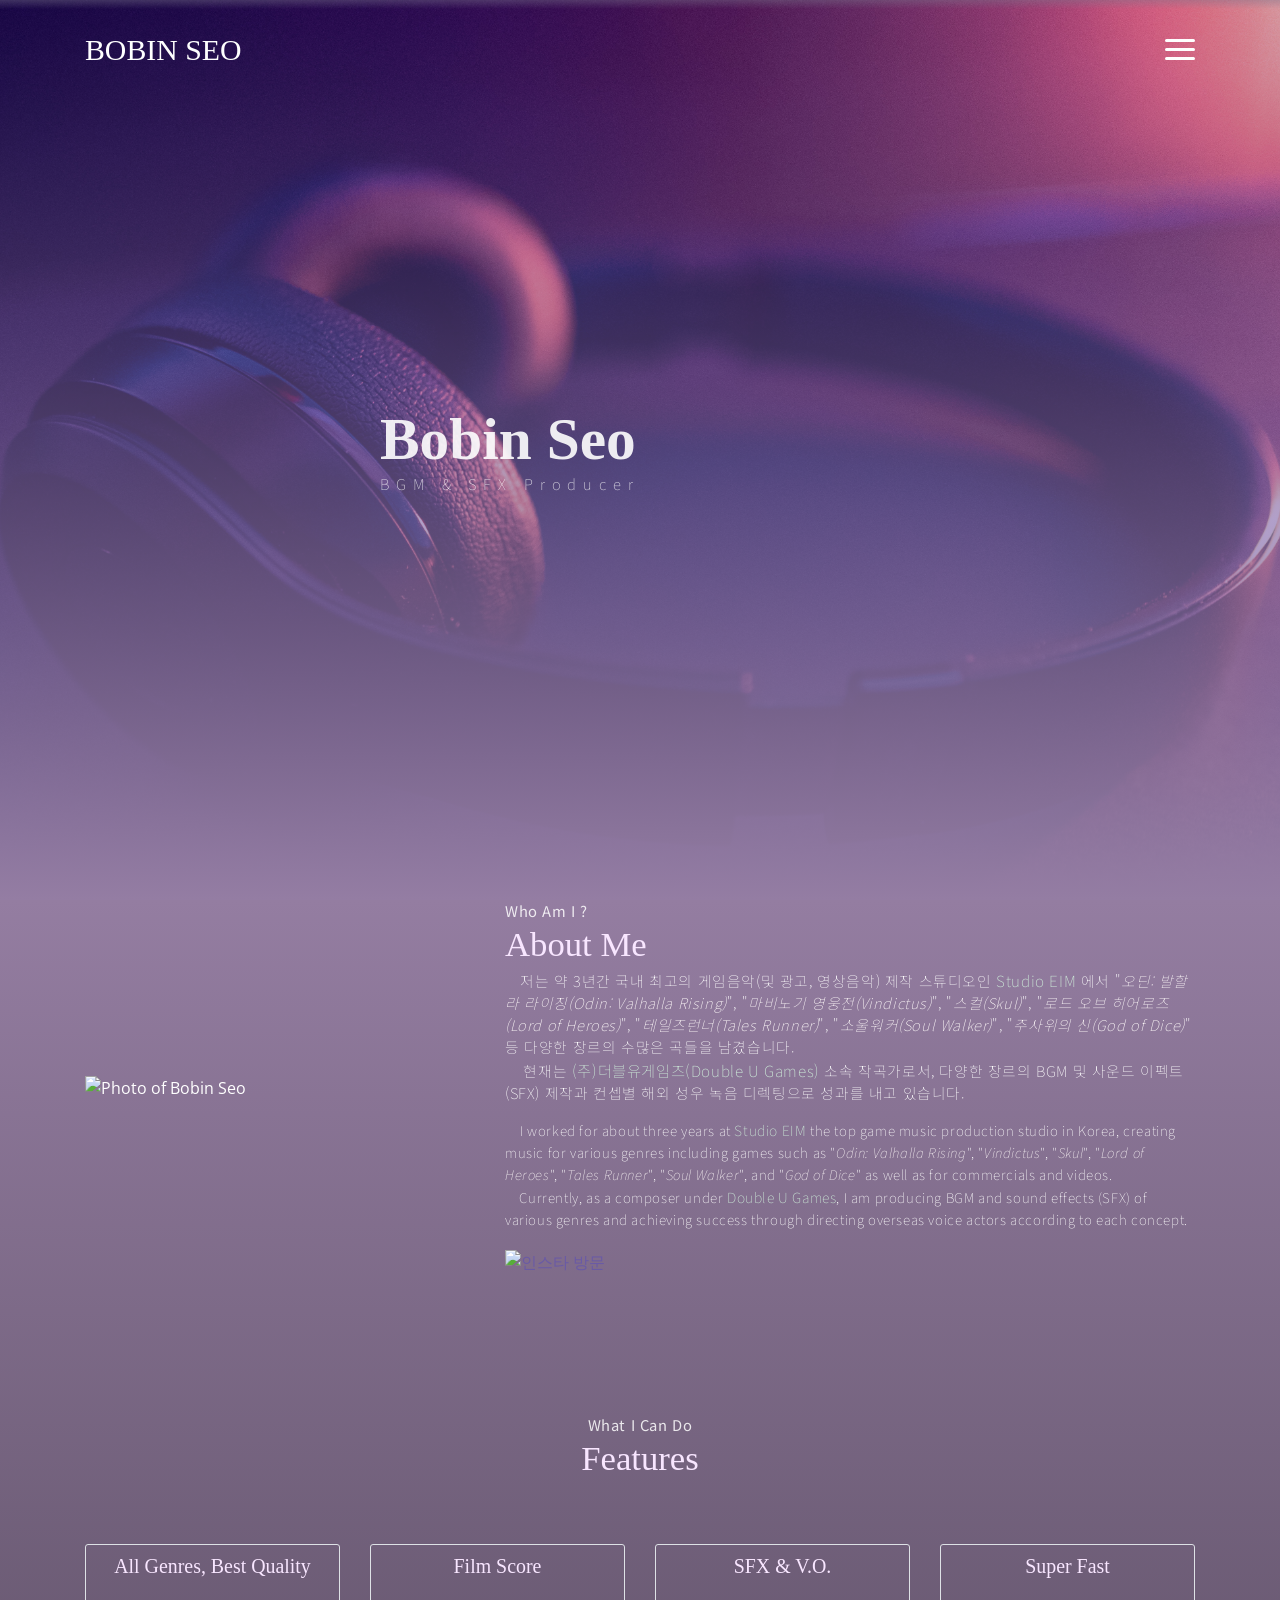
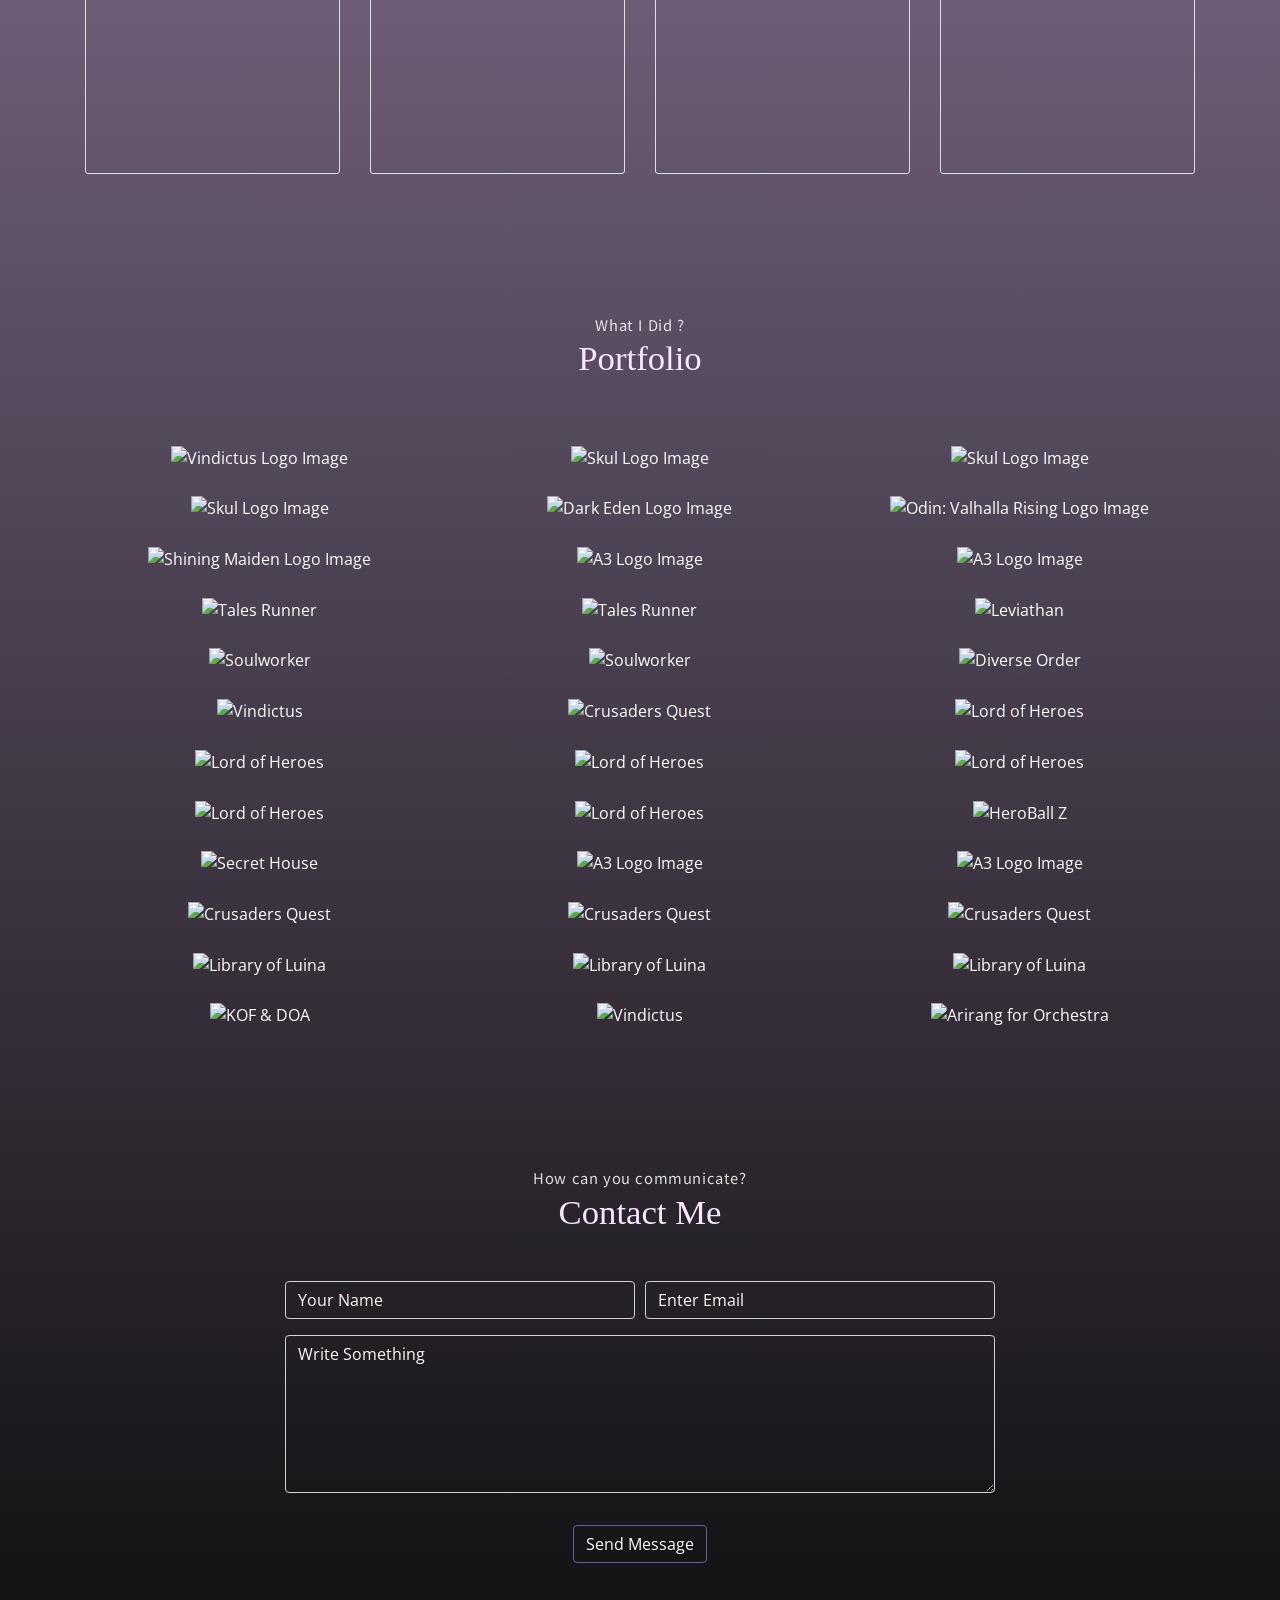
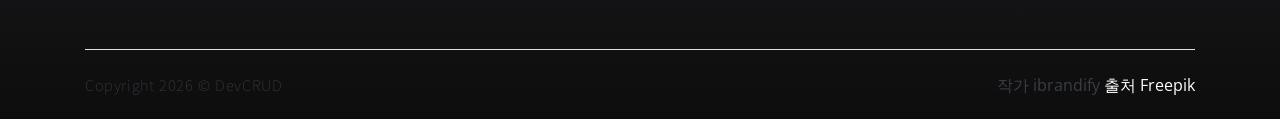
==== public_html/index.html @ b7a8b15c "Add files via upload" ====
<!DOCTYPE html>
<html lang="ko">
<head>
    <script src="https://kit.fontawesome.com/e84d4ce6f6.js" crossorigin="anonymous"></script>
	<meta charset="utf-8">
    <meta name="viewport" content="width=device-width, initial-scale=1, shrink-to-fit=no">
    <meta name="description" content="Start your development with meyawo landing page.">
    <meta name="author" content="Devcrud">
    <title>BOBIN SEO | BGM & SFX Producer Who You Wanted</title>
    <!-- font icons -->
    <link rel="stylesheet" href="assets/vendors/themify-icons/css/themify-icons.css">
    <!-- Bootstrap + index main styles -->
	<link rel="stylesheet" href="assets/css/index.css">
    <link rel="preconnect" href="https://fonts.googleapis.com">
    <link rel="preconnect" href="https://fonts.gstatic.com" crossorigin>
    <link href="https://fonts.googleapis.com/css2?family=Jua&family=Noto+Sans+KR&family=Source+Sans+Pro&family=Do+Hyeon&family=Do Hyeon:wght@300;500&IBM+Plex+Sans+KR&IBM+Plex+Sans+KR:wght@600&display=swap" rel="stylesheet">
    
</head>
<body data-spy="scroll" data-target=".navbar" data-offset="40" id="home">

    <!-- Page Navbar -->
    <nav class="custom-navbar" data-spy="affix" data-offset-top="20">
        <div class="container">
            <a class="logo">BOBIN SEO</a>
            <ul class="nav">
                <li class="item">
                    <a class="link" href="#home">Home</a>
                </li>
                <li class="item">
                    <a class="link" href="#about">About</a>
                </li>
                <li class="item">
                    <a class="link" href="#portfolio">Portfolio</a>
                </li>
                <!--
                <li class="item">
                    <a class="link" href="#testmonial">Testmonial</a>
                </li>
                <li class="item">
                    <a class="link" href="#blog">Blog</a>
                </li>
                -->
                <li class="item">
                    <a class="link" href="#contact">Contact</a>
                </li>
                <!--
                <li class="item ml-md-3">
                    <a href="components.html" class="btn btn-primary">Components</a>
                </li>
                -->
            </ul>
            <a href="javascript:void(0)" id="nav-toggle" class="hamburger hamburger--elastic">
                <div class="hamburger-box">
                  <div class="hamburger-inner"></div>
                </div>
            </a>
        </div>          
    </nav><!-- End of Page Navbar -->

    <!-- page header -->
    <header id="home" class="header">
        <div class="overlay"></div>
        <div class="header-content container">
            <h1 class="header-title">
                <!--<span class="up">Welcome!</span>-->
                <span class="down">Bobin Seo</span>
            </h1>
            <p class="header-subtitle">BGM & SFX Producer</p>            

            <!--<button type="button" onclick="window.open('https://litt.ly/bobin') " class="btn btn-primary">Visit My Works</button>-->
        </div>              
    </header><!-- end of page header -->

    <!-- about section -->
    <section class="background-color">
    <section class="section pt-0" id="about">
        <!-- container -->
        <div class="container text-center">
            <!-- about wrapper -->
            <div class="about">
                <div class="about-img-holder">
                    <img src="https://drive.google.com/uc?id=1PtErOYgcyR6Ek-71fHoUZ6WGPVbPdr6m" class="about-img" alt="Photo of Bobin Seo">
                </div>
                <div class="about-caption">
                    <p class="section-subtitle">Who Am I ?</p>
                    <h2 class="section-title mb-3">About Me</h2>
                    <p class="indent" style="font-family: 'Noto Sans KR', sans-serif;">
                        저는 약 3년간 국내 최고의 게임음악(및 광고, 영상음악) 제작 스튜디오인 <span class="company-name">Studio EIM</span> 에서 "<span class="game-names">오딘: 발할라 라이징(Odin: Valhalla Rising)</span>", "<span class="game-names">마비노기 영웅전(Vindictus)</span>", "<span class="game-names">스컬(Skul)</span>", "<span class="game-names">로드 오브 히어로즈(Lord of Heroes)</span>", "<span class="game-names">테일즈런너(Tales Runner)</span>", "<span class="game-names">소울워커(Soul Walker)</span>", "<span class="game-names">주사위의 신(God of Dice)</span>" 등 다양한 장르의 수많은 곡들을 남겼습니다.
                        <br>&nbsp;&nbsp;&nbsp;&nbsp;현재는 <span class="company-name">(주)더블유게임즈(Double U Games)</span> 소속 작곡가로서, 다양한 장르의 BGM 및 사운드 이펙트(SFX) 제작과 컨셉별 해외 성우 녹음 디렉팅으로 성과를 내고 있습니다.    
                    </p>
                    <p class="indent" style="font-family: 'Source Sans Pro', sans-serif;">
                        I worked for about three years at <span class="company-name">Studio EIM</span> the top game music production studio in Korea, creating music for various genres including games such as "<span class="game-names">Odin: Valhalla Rising</span>", "<span class="game-names">Vindictus</span>", "<span class="game-names">Skul</span>", "<span class="game-names">Lord of Heroes</span>", "<span class="game-names">Tales Runner</span>", "<span class="game-names">Soul Walker</span>", and "<span class="game-names">God of Dice</span>" as well as for commercials and videos.
                        <br>&nbsp;&nbsp;&nbsp;&nbsp;Currently, as a composer under <span class="company-name">Double U Games</span>, I am producing BGM and sound effects (SFX) of various genres and achieving success through directing overseas voice actors according to each concept.
                    </p>
                    <a href="https://www.instagram.com/b0b1n2" height="5" width="5" target="_blank">
                        <img class="insta-btn" src="https://drive.google.com/uc?id=19PU1_s0nzo1qVw2EkzYt7V3TuaZJT-_G" alt="인스타 방문">
                    <a>
                    <!-- <button type="button" onclick="window.open('https://litt.ly/bobin') " class="btn btn-primary">Visit My Works</button> -->
                </div>              
            </div><!-- end of about wrapper -->
        </div><!-- end of container -->
    </section> <!-- end of about section -->

    <!-- Features = service section -->
    <section class="section" id="service">
        <div class="container text-center">
            <p class="section-subtitle">What I Can Do</p>
            <h6 class="section-title mb-6">Features</h6>
        <!-- row -->
            <div class="row">
                <div class="col-md-6 col-lg-3 service-card-container">
                    <div class="service-card">
                        <div class="body">
                            <!--<img src="assets/imgs/pencil-case.svg" alt="pencil-case icon" class="icon">-->
                            <i class="fa-solid fa-icons"></i>
                            <h6 class="title">All Genres, Best Quality</h6>
                            <p class="subtitle" style="font-family: 'Source Sans Pro', sans-serif;">모든 장르의 하이 퀄리티 음악 제작.<br>High-quality music in all genres.</p>
                        </div>
                    </div>
                </div>
                <div class="col-md-6 col-lg-3 service-card-container">
                    <div class="service-card">
                        <div class="body">
                            <!--<img src="assets/imgs/responsive.svg" alt="responsive icon" class="icon">-->
                            <i class="fa-solid fa-photo-film"></i>
                            <h6 class="title">Film Score</h6>
                            <p class="subtitle" style="font-family: 'Source Sans Pro', sans-serif;">영상, 영화음악 작곡 및 악보제작, 그리고 녹음디렉팅.<br>Film score expert, sheet music creator, recording director.</p>
                        </div>
                    </div>
                </div>
                <div class="col-md-6 col-lg-3 service-card-container">
                    <div class="service-card">
                        <div class="body">
                            <!--<img src="assets/imgs/toolbox.svg" alt="toolbox icon" class="icon">-->
                            <i class="fa-solid fa-microphone-lines"></i>
                            <h6 class="title">SFX & V.O.</h6>
                            <p class="subtitle" style="font-family: 'Source Sans Pro', sans-serif;">사운드 디자인과 성우(한,영)디렉팅.<br>From sound design to bilingual voice-over directing.</p>
                        </div>
                    </div>
                </div>
                <div class="col-md-6 col-lg-3 service-card-container">
                    <div class="service-card">
                        <div class="body">
                            <!--<img src="assets/imgs/analytics.svg" alt="analytics icon" class="icon">-->
                            <i class="fa-solid fa-rocket"></i>
                            <h6 class="title">Super Fast</h6>
                            <p class="subtitle" style="font-family: 'Source Sans Pro', sans-serif;">같은 퀄리티 대비 월등한 작업속도와 좋은 소통 및 피드백 수용능력.<br>Unmatched speed without compromising quality.</p>
                        </div>
                    </div>
                </div>
            </div><!-- end of row -->
        </div>
    </section><!-- end of service section -->


    <!-- <input type="checkbox" id="popup">
    <label for="popup">View</label>
    <div>
        <div>
            <label for="popup"></label>
        </div>
        <label for="popup"></label>
    </div> -->


    <!-- portfolio section -->
    <section class="section" id="portfolio">
        <div class="container text-center popupModalVideo">
            <p class="section-subtitle">What I Did ?</p>
            <h6 class="section-title mb-6">Portfolio</h6>
            <!-- row -->
            <div class="row box1">
                <div class="col-md-4">
                    <a data-video="p4M-d61k81o" class="portfolio-card">
                        <img src="https://drive.google.com/uc?id=1iOhwVR5-bhH3CcdnaseC2g_aFH0FcvER" class="portfolio-card-img" class="img-responsive rounded" alt="Vindictus Logo Image">    
                        <span class="portfolio-card-overlay">
                            <span class="portfolio-card-caption">
                                <h4 class="game-title" style="font-family: 'Do Hyeon', sans-serif;">마비노기 영웅전</h5>
                                <p class="font-weight-normal">밀레드 레이드 전투 BGM</p>
                            </span>                         
                        </span>                     
                    </a>
                </div>
                <div class="col-md-4">
                    <a data-video='qFC0OEAxKBI' class="portfolio-card">
                        <img class="portfolio-card-img" src="https://drive.google.com/uc?id=1fPEkZeA_JGvnPI5s9dMWpjXp0FPS7lmB" class="img-responsive rounded" alt="Skul Logo Image">
                        <span class="portfolio-card-overlay">
                            <span class="portfolio-card-caption">
                                <h4 class="game-title" style="font-family: 'Do Hyeon', sans-serif;">스컬</h5>
                                <p class="font-weight-normal">Chapter 5 Boss Phase 1</p>
                            </span>                         
                        </span>                         
                    </a>
                </div>
                <div class="col-md-4">
                    <a data-video="6MrdMFrzCY4" class="portfolio-card">
                        <img src="https://drive.google.com/uc?id=1fPEkZeA_JGvnPI5s9dMWpjXp0FPS7lmB" class="portfolio-card-img" class="img-responsive rounded" alt="Skul Logo Image">    
                        <span class="portfolio-card-overlay">
                            <span class="portfolio-card-caption">
                                <h4 class="game-title" style="font-family: 'Do Hyeon', sans-serif;">스컬</h5>
                                <p class="font-weight-normal">Chapter 1</p>
                            </span>                         
                        </span>                     
                    </a>
                </div>
            </div><!-- end of row -->
            <div class="row box1">
                <div class="col-md-4">
                    <a data-video="h0yzTeq8Oq0" class="portfolio-card">
                        <img src="https://drive.google.com/uc?id=1fPEkZeA_JGvnPI5s9dMWpjXp0FPS7lmB"  class="portfolio-card-img" class="img-responsive rounded" alt="Skul Logo Image">    
                        <span class="portfolio-card-overlay">
                            <span class="portfolio-card-caption">
                                <h4 class="game-title" style="font-family: 'Do Hyeon', sans-serif;">스컬</h5>
                                <p class="font-weight-normal">Chapter 3</p>
                            </span>                         
                        </span>                     
                    </a>
                </div>
                <div class="col-md-4">
                    <a data-video="oFNqg_nOzlo" class="portfolio-card">
                        <img src="https://drive.google.com/uc?id=1t7NZgZhgC2HAUakCXHOIiwH5XoAFoFwc"  class="portfolio-card-img" class="img-responsive rounded" alt="Dark Eden Logo Image">
                        <span class="portfolio-card-overlay">
                            <span class="portfolio-card-caption">
                                <h4 class="game-title" style="font-family: 'Do Hyeon', sans-serif;">다크에덴: 블러드워</h5>
                                <p class="font-weight-normal">다크에덴 블러드워 트레일러</p>
                            </span>                         
                        </span>                         
                    </a>
                </div>
                <div class="col-md-4">
                    <a data-video="sINptLkMIMs" class="portfolio-card">
                        <img src="https://drive.google.com/uc?id=1ICrgYngFNj4GgsAL0S_BHPZbBqkj-HrA"  class="portfolio-card-img" class="img-responsive rounded" alt="Odin: Valhalla Rising Logo Image">    
                        <span class="portfolio-card-overlay">
                            <span class="portfolio-card-caption">
                                <h4 class="game-title" style="font-family: 'Do Hyeon', sans-serif;">오딘: 발할라 라이징</h5>
                                <p class="font-weight-normal">미드가르드 필드</p>
                            </span>                         
                        </span>                     
                    </a>
                </div>
            </div><!-- end of row -->
            <div class="row box1">
                <div class="col-md-4">
                    <a data-video="PVXpihR9520" class="portfolio-card">
                        <img src="https://drive.google.com/uc?id=1-hB0gHK5_54Hr0igZX0iaLfSDbMPQAU3"  class="portfolio-card-img" class="img-responsive rounded" alt="Shining Maiden Logo Image">    
                        <span class="portfolio-card-overlay">
                            <span class="portfolio-card-caption">
                                <h4 class="game-title" style="font-family: 'Do Hyeon', sans-serif;">소녀평화(少女平和)</h5>
                                <p class="font-weight-normal">샤이닝메이든 오프닝 Jap.</p>
                            </span>                         
                        </span>                     
                    </a>
                </div>
                <div class="col-md-4">
                    <a data-video="NOuxJ8kpkGk" class="portfolio-card">
                        <img src="https://drive.google.com/uc?id=1xwpDhXVg-ey1iobxfpkDmL9kPaLmjGfQ"  class="portfolio-card-img" class="img-responsive rounded" alt="A3 Logo Image">
                        <span class="portfolio-card-overlay">
                            <span class="portfolio-card-caption">
                                <h4 class="game-title" style="font-family: 'Do Hyeon', sans-serif;">A3: Still Alive</h5>
                                <p class="font-weight-normal">인게임 시네마틱 컷신</p>
                            </span>                         
                        </span>                         
                    </a>
                </div>
                <div class="col-md-4">
                    <a data-video="II40TATx0EU" class="portfolio-card">
                        <img src="https://drive.google.com/uc?id=1TDw2yd8VQKV-vaRBMf22oDZTyXpJSvV4"  class="portfolio-card-img" class="img-responsive rounded" alt="A3 Logo Image">    
                        <span class="portfolio-card-overlay">
                            <span class="portfolio-card-caption">
                                <h4 class="game-title" style="font-family: 'Do Hyeon', sans-serif;">A3: Soulbinder</h5>
                                <p class="font-weight-normal">영혼술사 트레일러</p>
                            </span>                         
                        </span>                     
                    </a>
                </div>
            </div><!-- end of row -->
            <div class="row box1">
                <div class="col-md-4">
                    <a data-video="hZEckQlqDVI" class="portfolio-card">
                        <img src="https://drive.google.com/uc?id=1h23Xep3q8DrtgUOeMuaEx9LiGPeJEBCc"  class="portfolio-card-img" class="img-responsive rounded" alt="Tales Runner">    
                        <span class="portfolio-card-overlay">
                            <span class="portfolio-card-caption">
                                <h4 class="game-title" style="font-family: 'Do Hyeon', sans-serif;">테일즈 런너</h5>
                                <p class="font-weight-normal">성냥팔이소녀의 분노</p>
                            </span>                         
                        </span>                     
                    </a>
                </div>
                <div class="col-md-4">
                    <a data-video="0mQGOAtx864" class="portfolio-card">
                        <img src="https://drive.google.com/uc?id=1h23Xep3q8DrtgUOeMuaEx9LiGPeJEBCc"  class="portfolio-card-img" class="img-responsive rounded" alt="Tales Runner">
                        <span class="portfolio-card-overlay">
                            <span class="portfolio-card-caption">
                                <h4 class="game-title" style="font-family: 'Do Hyeon', sans-serif;">테일즈 런너</h5>
                                <p class="font-weight-normal">앙리 보스 트레이닝</p>
                            </span>                         
                        </span>                         
                    </a>
                </div>
                <div class="col-md-4">
                    <a data-video="GEXJlYBxnR0" class="portfolio-card">
                        <img src="https://drive.google.com/uc?id=18m_eE5sI-dHl3DvFDhk3Mf07Pds1aoh-"  class="portfolio-card-img" class="img-responsive rounded" alt="Leviathan">    
                        <span class="portfolio-card-overlay">
                            <span class="portfolio-card-caption">
                                <h4 class="game-title" style="font-family: 'Do Hyeon', sans-serif;">Leviathan</h5>
                                <p class="font-weight-normal">Comics PV</p>
                            </span>                         
                        </span>                     
                    </a>
                </div>
            </div><!-- end of row -->
            <div class="row box1">
                <div class="col-md-4">
                    <a data-video="hp3LPXqdZek" class="portfolio-card">
                        <img src="https://drive.google.com/uc?id=1WlmgBw8FUlcKG17j5Ca4-K2xzPlJuFdu"  class="portfolio-card-img" class="img-responsive rounded" alt="Soulworker">    
                        <span class="portfolio-card-overlay">
                            <span class="portfolio-card-caption">
                                <h4 class="game-title" style="font-family: 'Do Hyeon', sans-serif;">Soulworker</h5>
                                <p class="font-weight-normal">Tragedy Fairy Theme</p>
                            </span>                         
                        </span>                     
                    </a>
                </div>
                <div class="col-md-4">
                    <a data-video="GcJ1g5Zy9l8" class="portfolio-card">
                        <img src="https://drive.google.com/uc?id=166Tb2LvJ9HJgpHnA71iwhRYa-dkKI2uJ"  class="portfolio-card-img" class="img-responsive rounded" alt="Soulworker">
                        <span class="portfolio-card-overlay">
                            <span class="portfolio-card-caption">
                                <h4 class="game-title" style="font-family: 'Do Hyeon', sans-serif;">Soulworker</h5>
                                <p class="font-weight-normal">할로윈 문라이트 파티</p>
                            </span>                         
                        </span>                         
                    </a>
                </div>
                <div class="col-md-4">
                    <a data-video="t2JGIwooeFI" class="portfolio-card">
                        <img src="https://drive.google.com/uc?id=1F83PjjU8-E_tKcVqnXp0BjmSPVR78uF3"  class="portfolio-card-img" class="img-responsive rounded" alt="Diverse Order">    
                        <span class="portfolio-card-overlay">
                            <span class="portfolio-card-caption">
                                <h4 class="game-title" style="font-family: 'Do Hyeon', sans-serif;">디버스 오더</h5>
                                <p class="font-weight-normal">밤 월드맵</p>
                            </span>                         
                        </span>                     
                    </a>
                </div>
            </div><!-- end of row -->
            <div class="row box1">
                <div class="col-md-4">
                    <a data-video="7fjaqHnNQ4g" class="portfolio-card">
                        <img src="https://drive.google.com/uc?id=1iOhwVR5-bhH3CcdnaseC2g_aFH0FcvER"  class="portfolio-card-img" class="img-responsive rounded" alt="Vindictus">    
                        <span class="portfolio-card-overlay">
                            <span class="portfolio-card-caption">
                                <h4 class="game-title" style="font-family: 'Do Hyeon', sans-serif;">마비노기 영웅전</h5>
                                <p class="font-weight-normal">테사 티저 영상</p>
                            </span>                         
                        </span>                     
                    </a>
                </div>
                <div class="col-md-4">
                    <a data-video="ZBPQ_jmTVRw" class="portfolio-card">
                        <img src="https://drive.google.com/uc?id=1T7BZ-5Rmti408CJMmQ2ArK0eu881k6NM"  class="portfolio-card-img" class="img-responsive rounded" alt="Crusaders Quest">
                        <span class="portfolio-card-overlay">
                            <span class="portfolio-card-caption">
                                <h4 class="game-title" style="font-family: 'Do Hyeon', sans-serif;">크루세이더 퀘스트</h5>
                                <p class="font-weight-normal">빙고 이벤트</p>
                            </span>                         
                        </span>                         
                    </a>
                </div>
                <div class="col-md-4">
                    <a data-video="HSBZXz3bXTc" class="portfolio-card">
                        <img src="https://drive.google.com/uc?id=1tqKXpGGSSxIsteZd6JF2Kc70iBsaz87b"  class="portfolio-card-img" class="img-responsive rounded" alt="Lord of Heroes">    
                        <span class="portfolio-card-overlay">
                            <span class="portfolio-card-caption">
                                <h4 class="game-title" style="font-family: 'Do Hyeon', sans-serif;">로드 오브 히어로즈</h5>
                                <p class="font-weight-normal">로비<br>0~31초:동료 시안본</p>
                            </span>                         
                        </span>                     
                    </a>
                </div>
            </div><!-- end of row -->
            <div class="row box1">
                <div class="col-md-4">
                    <a data-video="s0nH8uCtNIo" class="portfolio-card">
                        <img src="https://drive.google.com/uc?id=1tqKXpGGSSxIsteZd6JF2Kc70iBsaz87b"  class="portfolio-card-img" class="img-responsive rounded" alt="Lord of Heroes">    
                        <span class="portfolio-card-overlay">
                            <span class="portfolio-card-caption">
                                <h4 class="game-title" style="font-family: 'Do Hyeon', sans-serif;">로드 오브 히어로즈</h5>
                                <p class="font-weight-normal">화신들의 무덤</p>
                            </span>                         
                        </span>                     
                    </a>
                </div>
                <div class="col-md-4">
                    <a data-video="CWrRwybB-Y0" class="portfolio-card">
                        <img src="https://drive.google.com/uc?id=1tqKXpGGSSxIsteZd6JF2Kc70iBsaz87b"  class="portfolio-card-img" class="img-responsive rounded" alt="Lord of Heroes">
                        <span class="portfolio-card-overlay">
                            <span class="portfolio-card-caption">
                                <h4 class="game-title" style="font-family: 'Do Hyeon', sans-serif;">로드 오브 히어로즈</h5>
                                <p class="font-weight-normal">검을 맞대고</p>
                            </span>                         
                        </span>                         
                    </a>
                </div>
                <div class="col-md-4">
                    <a data-video="TRt7LP1s1po" class="portfolio-card">
                        <img src="https://drive.google.com/uc?id=1tqKXpGGSSxIsteZd6JF2Kc70iBsaz87b"  class="portfolio-card-img" class="img-responsive rounded" alt="Lord of Heroes">    
                        <span class="portfolio-card-overlay">
                            <span class="portfolio-card-caption">
                                <h4 class="game-title" style="font-family: 'Do Hyeon', sans-serif;">로드 오브 히어로즈</h5>
                                <p class="font-weight-normal">할로윈 이벤트</p>
                            </span>                         
                        </span>                     
                    </a>
                </div>
            </div><!-- end of row -->
            <div class="row box1">
                <div class="col-md-4">
                    <a data-video="KYzL7_5s6FM" class="portfolio-card">
                        <img src="https://drive.google.com/uc?id=1tqKXpGGSSxIsteZd6JF2Kc70iBsaz87b"  class="portfolio-card-img" class="img-responsive rounded" alt="Lord of Heroes">    
                        <span class="portfolio-card-overlay">
                            <span class="portfolio-card-caption">
                                <h4 class="game-title" style="font-family: 'Do Hyeon', sans-serif;">로드 오브 히어로즈</h5>
                                <p class="font-weight-normal">마도대전 일반전투<br>0~31초:동료 시안본</p>
                            </span>                         
                        </span>                     
                    </a>
                </div>
                <div class="col-md-4">
                    <a data-video="1e86lp8RkUA" class="portfolio-card">
                        <img src="https://drive.google.com/uc?id=1tqKXpGGSSxIsteZd6JF2Kc70iBsaz87b"  class="portfolio-card-img" class="img-responsive rounded" alt="Lord of Heroes">
                        <span class="portfolio-card-overlay">
                            <span class="portfolio-card-caption">
                                <h4 class="game-title" style="font-family: 'Do Hyeon', sans-serif;">로드 오브 히어로즈</h5>
                                <p class="font-weight-normal">마도대전 월드맵</p>
                            </span>                         
                        </span>                         
                    </a>
                </div>
                <div class="col-md-4">
                    <a data-video="aW6HeR6vvJg" class="portfolio-card">
                        <img src="https://drive.google.com/uc?id=1QUhAKHuLSu1xWY7lFkdTOrLYIgbguP87"  class="portfolio-card-img" class="img-responsive rounded" alt="HeroBall Z">    
                        <span class="portfolio-card-overlay">
                            <span class="portfolio-card-caption">
                                <h4 class="game-title" style="font-family: 'Do Hyeon', sans-serif;">히어로볼Z</h5>
                                <p class="font-weight-normal">1차 트레일러</p>
                            </span>                         
                        </span>                     
                    </a>
                </div>
            </div><!-- end of row -->
            <div class="row box1">
                <div class="col-md-4">
                    <a data-video="kKWcMhKvRlQ" class="portfolio-card">
                        <img src="https://drive.google.com/uc?id=1DxN4L_0QTyUv-o_r52MMYiGEnHIwIBoo"  class="portfolio-card-img" class="img-responsive rounded" alt="Secret House">    
                        <span class="portfolio-card-overlay">
                            <span class="portfolio-card-caption">
                                <h4 class="game-title" style="font-family: 'Do Hyeon', sans-serif;">시크릿하우스</h5>
                                <p class="font-weight-normal">Secret House Puzzle</p>
                            </span>                         
                        </span>                     
                    </a>
                </div>
                <div class="col-md-4">
                    <a data-video="gkn0R2JWPKQ" class="portfolio-card">
                        <img src="https://drive.google.com/uc?id=1xwpDhXVg-ey1iobxfpkDmL9kPaLmjGfQ"  class="portfolio-card-img" class="img-responsive rounded" alt="A3 Logo Image">
                        <span class="portfolio-card-overlay">
                            <span class="portfolio-card-caption">
                                <h4 class="game-title" style="font-family: 'Do Hyeon', sans-serif;">A3</h5>
                                <p class="font-weight-normal">길드축제</p>
                            </span>                         
                        </span>                         
                    </a>
                </div>
                <div class="col-md-4">
                    <a data-video="LUmkBx5cfLk" class="portfolio-card">
                        <img src="https://drive.google.com/uc?id=1xwpDhXVg-ey1iobxfpkDmL9kPaLmjGfQ"  class="portfolio-card-img" class="img-responsive rounded" alt="A3 Logo Image">    
                        <span class="portfolio-card-overlay">
                            <span class="portfolio-card-caption">
                                <h4 class="game-title" style="font-family: 'Do Hyeon', sans-serif;">A3</h5>
                                <p class="font-weight-normal">길드아지트</p>
                            </span>                         
                        </span>                     
                    </a>
                </div>
            </div><!-- end of row -->
            <div class="row box1">
                <div class="col-md-4">
                    <a data-video="Tz0Fi7v0noo" class="portfolio-card">
                        <img src="https://drive.google.com/uc?id=1T7BZ-5Rmti408CJMmQ2ArK0eu881k6NM"  class="portfolio-card-img" class="img-responsive rounded" alt="Crusaders Quest">    
                        <span class="portfolio-card-overlay">
                            <span class="portfolio-card-caption">
                                <h4 class="game-title" style="font-family: 'Do Hyeon', sans-serif;">크루세이더 퀘스트</h5>
                                <p class="font-weight-normal">Donut Cat</p>
                            </span>                         
                        </span>                     
                    </a>
                </div>
                <div class="col-md-4">
                    <a data-video="1AZlvLidw3I" class="portfolio-card">
                        <img src="https://drive.google.com/uc?id=1T7BZ-5Rmti408CJMmQ2ArK0eu881k6NM"  class="portfolio-card-img" class="img-responsive rounded" alt="Crusaders Quest">
                        <span class="portfolio-card-overlay">
                            <span class="portfolio-card-caption">
                                <h4 class="game-title" style="font-family: 'Do Hyeon', sans-serif;">크루세이더 퀘스트</h5>
                                <p class="font-weight-normal">Road Industry Headquarters</p>
                            </span>                         
                        </span>                         
                    </a>
                </div>
                <div class="col-md-4">
                    <a data-video="U6mCAfWptQU" class="portfolio-card">
                        <img src="https://drive.google.com/uc?id=1T7BZ-5Rmti408CJMmQ2ArK0eu881k6NM"  class="portfolio-card-img" class="img-responsive rounded" alt="Crusaders Quest">    
                        <span class="portfolio-card-overlay">
                            <span class="portfolio-card-caption">
                                <h4 class="game-title" style="font-family: 'Do Hyeon', sans-serif;">크루세이더 퀘스트</h5>
                                <p class="font-weight-normal">Event Summer Vacation in Hasla</p>
                            </span>                         
                        </span>                     
                    </a>
                </div>
            </div><!-- end of row -->
            <div class="row box1">
                <div class="col-md-4">
                    <a data-video="M5JelTHJ-eA" class="portfolio-card">
                        <img src="https://drive.google.com/uc?id=14UY-eossVuNaC_9cx1Gvpp0S1r64jOvN"  class="portfolio-card-img" class="img-responsive rounded" alt="Library of Luina">    
                        <span class="portfolio-card-overlay">
                            <span class="portfolio-card-caption">
                                <h4 class="game-title" style="font-family: 'Do Hyeon', sans-serif;">루이나의 도서관</h5>
                                <p class="font-weight-normal">Tiphereth Battle 3</p>
                            </span>                         
                        </span>                     
                    </a>
                </div>
                <div class="col-md-4">
                    <a data-video="my8hmoP-FI4" class="portfolio-card">
                        <img src="https://drive.google.com/uc?id=14UY-eossVuNaC_9cx1Gvpp0S1r64jOvN"  class="portfolio-card-img" class="img-responsive rounded" alt="Library of Luina">
                        <span class="portfolio-card-overlay">
                            <span class="portfolio-card-caption">
                                <h4 class="game-title" style="font-family: 'Do Hyeon', sans-serif;">루이나의 도서관</h5>
                                <p class="font-weight-normal">Kether Battle 2</p>
                            </span>                         
                        </span>                         
                    </a>
                </div>
                <div class="col-md-4">
                    <a data-video="8kyurq8BxCQ" class="portfolio-card">
                        <img src="https://drive.google.com/uc?id=14UY-eossVuNaC_9cx1Gvpp0S1r64jOvN"  class="portfolio-card-img" class="img-responsive rounded" alt="Library of Luina">    
                        <span class="portfolio-card-overlay">
                            <span class="portfolio-card-caption">
                                <h4 class="game-title" style="font-family: 'Do Hyeon', sans-serif;">루이나의 도서관</h5>
                                <p class="font-weight-normal">Angela 2</p>
                            </span>                         
                        </span>                     
                    </a>
                </div>
            </div><!-- end of row -->
            <div class="row box1">
                <div class="col-md-4">
                    <a data-video="83DX71gsLDM" class="portfolio-card">
                        <img src="https://drive.google.com/uc?id=1mXVLJZZYSadgRjWB9tnJqT2q5cz9YgiB"  class="portfolio-card-img" class="img-responsive rounded" alt="KOF & DOA">    
                        <span class="portfolio-card-overlay">
                            <span class="portfolio-card-caption">
                                <h4 class="game-title" style="font-family: 'Do Hyeon', sans-serif;">킹오파 & DOA</h5>
                                <p class="font-weight-normal">콜라보레이션 테마곡</p>
                            </span>                         
                        </span>                     
                    </a>
                </div>
                <div class="col-md-4">
                    <a data-video="Bf6SEWknvKc" class="portfolio-card">
                        <img src="https://drive.google.com/uc?id=1iOhwVR5-bhH3CcdnaseC2g_aFH0FcvER"  class="portfolio-card-img" class="img-responsive rounded" alt="Vindictus">
                        <span class="portfolio-card-overlay">
                            <span class="portfolio-card-caption">
                                <h4 class="game-title" style="font-family: 'Do Hyeon', sans-serif;">마비노기 영웅전</h5>
                                <p class="font-weight-normal">아이단 엔딩 컷신</p>
                            </span>                         
                        </span>                         
                    </a>
                </div>
                <div class="col-md-4">
                    <a data-video="jLdCJ3dAhzk" class="portfolio-card">
                        <img src="https://drive.google.com/uc?id=1eJETTEwdUl_V2FBAecrOwrYg5KxFqIj3"  class="portfolio-card-img" class="img-responsive rounded" alt="Arirang for Orchestra">    
                        <span class="portfolio-card-overlay">
                            <span class="portfolio-card-caption">
                                <h4 class="game-title" style="font-family: 'Do Hyeon', sans-serif;">아리랑</h5>
                                <p class="font-weight-normal">오케스트라 편곡 버전</p>
                            </span>                         
                        </span>                     
                    </a>
                </div>
            </div><!--end of row-->
        </div>
        <div class="video_modal_popup">
            <div class="video_modal_popup-closer"></div>
          </div><!-- end of container -->
    </section> <!-- end of portfolio section -->

    
    <!-- pricing section -->
    <!--<section class="section" id="pricing">
        <div class="container text-center">
            <p class="section-subtitle">How Much I Charge ?</p>
            <h6 class="section-title mb-6">My Pricing</h6>
        --><!-- row -->
            <!--<div class="pricing-wrapper">
                <div class="pricing-card">
                    <div class="pricing-card-header">
                        <img class="pricing-card-icon" src="assets/imgs/scooter.svg" alt="">
                    </div>
                    <div class="pricing-card-body">
                        <h6 class="pricing-card-title">Free</h6>
                        <div class="pricing-card-list">
                            <p>accusamus reprehenderit</p>
                            <p>provident dolorem </p>
                            <p>quos neque</p>
                            <p>fugiat quibusdam</p>
                            <p><i class="ti-close"></i></p>
                            <p><i class="ti-close"></i></p>
                        </div>
                    </div>
                    <div class="pricing-card-footer">
                        <span>$</span>
                        <span>0.00/Month</span>
                    </div>
                    <a class="btn btn-primary mt-3 pricing-card-btn">Subscribe</a>
                </div>
                <div class="pricing-card">
                    <div class="pricing-card-header">
                        <img class="pricing-card-icon" src="assets/imgs/shipped.svg" alt="">
                    </div>
                    <div class="pricing-card-body">
                        <h6 class="pricing-card-title">Basic</h6>
                        <div class="pricing-card-list">
                            <p>accusamus reprehenderit</p>
                            <p>provident dolorem </p>
                            <p>quos neque</p>
                            <p>fugiat quibusdam</p>
                            <p>accusamus laboriosam</p>
                            <p><i class="ti-close"></i></p>
                        </div>
                    </div>
                    <div class="pricing-card-footer">
                        <span>$</span>
                        <span>9.99/Month</span>
                    </div>
                    <a class="btn btn-primary mt-3 pricing-card-btn">Subscribe</a>
                </div>
                <div class="pricing-card">
                    <div class="pricing-card-header">
                        <img class="pricing-card-icon" src="assets/imgs/startup.svg" alt="">
                    </div>
                    <div class="pricing-card-body">
                        <h6 class="pricing-card-title">Premium</h6>
                        <div class="pricing-card-list">
                            <p>accusamus reprehenderit</p>
                            <p>provident dolorem </p>
                            <p>quos neque</p>
                            <p>fugiat quibusdam</p>
                            <p>accusamus laboriosam</p>
                            <p>inventore omnis</p>
                        </div>
                    </div>
                    <div class="pricing-card-footer">
                        <span>$</span>
                        <span>99.9/Month</span>
                    </div>
                    <a class="btn btn-primary mt-3 pricing-card-btn">Subscribe</a>
                </div>

            </div>--><!-- end of pricing wrapper -->
        <!--</div>--> <!-- end of container -->
    <!--</section>--><!-- end of pricing section -->

    <!-- section -->
    <!--<section class="section-sm bg-primary">
    --><!-- container -->
        <!--<div class="container text-center text-sm-left">
        --><!-- row -->
            <!--<div class="row align-items-center">
                <div class="col-sm offset-md-1 mb-4 mb-md-0">
                    <h6 class="title text-light">Want to work with me?</h6>
                    <p class="m-0 text-light">Always feel Free to Contact & Hire me</p>
                </div>
                <div class="col-sm offset-sm-2 offset-md-3">
                    <button class="btn btn-lg my-font btn-light rounded">Hire Me</button>
                </div>
            </div>--> <!-- end of row -->
        <!--</div>--> <!-- end of container -->
    <!--</section>--> <!-- end of section -->

    <!-- testimonial section -->
    <!--<section class="section" id="testmonial">
        <div class="container text-center">
            <p class="section-subtitle">What Think Client About Me ?</p>
            <h6 class="section-title mb-6">Testmonial</h6>

        --><!-- row -->
            <!--<div class="row">
                <div class="col-md-6">
                    <div class="testimonial-card">
                        <div class="testimonial-card-img-holder">
                            <img src="assets/imgs/avatar2.jpg" class="testimonial-card-img" alt="">                           
                        </div>
                        <div class="testimonial-card-body">
                            <p class="testimonial-card-subtitle">Lorem ipsum dolor sit amet, consectetur adipisicing elit. Eaque doloribus autem aperiam earum nostrum omnis blanditiis corporis perspiciatis adipisci nihil.</p>
                            <h6 class="testimonial-card-title">Emily Reb</h6>
                        </div>
                    </div>
                </div>
                <div class="col-md-6">
                    <div class="testimonial-card">
                        <div class="testimonial-card-img-holder">
                            <img src="assets/imgs/avatar3.jpg" class="testimonial-card-img" alt="">                        
                        </div>
                        <div class="testimonial-card-body">
                            <p class="testimonial-card-subtitle">Lorem ipsum dolor sit amet, consectetur adipisicing elit. Eaque doloribus autem aperiam earum nostrum omnis blanditiis corporis perspiciatis adipisci nihil.</p>
                            <h6 class="testimonial-card-title">Emily Reb</h6>
                        </div>
                    </div>
                </div>
            </div>
        </div>--> <!-- end of container -->
    <!--</section>--> <!-- end of testimonial section -->
    
    <!-- blog section -->
    <!--<section class="section" id="blog">
    --><!-- container -->
        <!--<div class="container text-center">
            <p class="section-subtitle">Recent Posts?</p>
            <h6 class="section-title mb-6">Blog</h6>
        --><!-- blog-wrapper -->
            <!--<div class="blog-card">
                <div class="blog-card-header">
                    <img src="assets/imgs/img-1.jpg" class="blog-card-img" alt="">
                </div>
                <div class="blog-card-body">
                    <h5 class="blog-card-title">Consectetur adipisicing elit</h6>

                    <p class="blog-card-caption">
                        <a>By: Admin</a>
                        <a><i class="ti-heart text-danger"></i> 234</a>
                        <a><i class="ti-comment"></i> 123</a>
                    </p>
                    <p>Lorem ipsum dolor sit amet, consectetur adipisicing elit. Amet nesciunt qui sit velit delectus voluptates, repellat ipsum culpa id deleniti. Rerum debitis facilis accusantium neque numquam mollitia modi quasi distinctio.</p>

                    <p><b>Necessitatibus nihil impedit! Ex nisi eveniet, dolor aliquid consequuntur repudiandae.</b></p>
                    <p>Magnam in repellat enim harum omnis aperiam! Explicabo illo, commodi, dolor blanditiis cupiditate harum nisi vero accusamus laudantium voluptatibus dolores quae obcaecati.</p>

                    <a class="blog-card-link">Read more <i class="ti-angle-double-right"></i></a>
                </div>
            </div>--><!-- end of blog wrapper -->

            <!-- blog-wrapper -->
            <!--<div class="blog-card">
                <div class="blog-card-header">
                    <img src="assets/imgs/img-2.jpg" class="blog-card-img" alt="">
                </div>
                <div class="blog-card-body">
                    <h5 class="blog-card-title">Explicabo illo</h6>

                    <p class="blog-card-caption">
                        <a>By: Admin</a>
                        <a><i class="ti-heart text-danger"></i> 456</a>
                        <a><i class="ti-comment"></i> 264</a>
                    </p>
                    
                    <p>Lorem ipsum dolor sit amet, consectetur adipisicing elit. Impedit excepturi laborum enim, vitae ipsam atque eum, ad iusto consequuntur voluptas, esse doloribus. Perferendis porro quisquam vitae exercitationem aliquid, minus eos laborum repudiandae, cumque debitis iusto omnis praesentium? Laborum placeat sit adipisci illum tempore maxime, esse qui quae? Molestias excepturi corporis similique doloribus. Esse vitae earum architecto nulla non dolores illum at perspiciatis quod, et deleniti cupiditate reiciendis harum facere, delectus eum commodi soluta distinctio sit repudiandae possimus sunt. Ipsum, rem.</p>

                    <a class="blog-card-link">Read more <i class="ti-angle-double-right"></i></a>
                </div>
            </div>--><!-- end of blog wrapper -->

        <!--</div>--><!-- end of container -->
    <!--</section>--><!-- end of blog section -->

    <!-- contact section -->
    <section class="section" id="contact">
        <div class="container text-center">
            <p class="section-subtitle">How can you communicate?</p>
            <h6 class="section-title mb-5">Contact Me</h6>
            <!-- contact form -->
            <form method="POST" action="https://script.google.com/macros/s/AKfycbwmR8qXSwYv4N0PZ-IgK5-ENXLU_ZGNbh793o7oI34B3dwkcX5-aChlXpeaMcL01X7oUg/exec" class="gform col-md-10 col-lg-8 m-auto">
                <div class="form-row">
                    <div class="form-group col-sm-6">
                        <input id="name" name="name" style="color: #fff;" type="text" size="50" class="form-control" placeholder="Your Name" required>                 
                    </div>
                    <div class="form-group col-sm-6">
                        <input id="email" name="email" style="color: #fff;" type="email" class="form-control" placeholder="Enter Email"requried>                 
                    </div>
                    <div class="form-group col-sm-12">
                        <textarea style="color: #fff;" name="comment" id="comment" rows="6"   class="form-control" placeholder="Write Something"></textarea>
                    </div>
                    <div class="form-group col-sm-12 mt-3">
                        <input style="color: #fff;" type="submit" value="Send Message" class="btn btn-outline-primary rounded">                  
                    </div>
                </div>  
                <div style="display:none" class="thankyou_message">
                    <!-- You can customize the thankyou message by editing the code below -->
                    <h2><em>Thanks</em> for contacting me! I will get back to you soon!
                    </h2>
                   </div>
            </form><!-- end of contact form -->
        </div><!-- end of container -->
    </section><!-- end of contact section -->

    <!-- footer -->
    <div class="container">
        <footer class="footer">       
            <p class="mb-0">Copyright <script>document.write(new Date().getFullYear())</script> &copy; <a href="http://www.devcrud.com">DevCRUD</a></p>
            <span color="#6c757d"><a href="https://kr.freepik.com/free-vector/instagram-icon_954290.htm#query=instagram%20logo&position=2&from_view=keyword&track=ais">작가 ibrandify</a> 출처 Freepik</span>
            <!-- <div class="social-links text-right m-auto ml-sm-auto">
                <a href="javascript:void(0)" class="link"><i class="ti-facebook"></i></a>
                <a href="javascript:void(0)" class="link"><i class="ti-twitter-alt"></i></a>
                <a href="javascript:void(0)" class="link"><i class="ti-google"></i></a>
                <a href="javascript:void(0)" class="link"><i class="ti-pinterest-alt"></i></a>
                <a href="javascript:void(0)" class="link"><i class="ti-instagram"></i></a>
                <a href="javascript:void(0)" class="link"><i class="ti-rss"></i></a>
            </div> -->
        </footer>
    </div> <!-- end of page footer -->
	
	<!-- core  -->
    <script src="assets/vendors/jquery/jquery-3.4.1.js"></script>
    <script src="assets/vendors/bootstrap/bootstrap.bundle.js"></script>

    <!-- bootstrap 3 affix -->
	<script src="assets/vendors/bootstrap/bootstrap.affix.js"></script>

    <!-- index js -->
    <script src="assets/js/index.js"></script>

    <!--modal window js-->
    <script src="//code.jquery.com/jquery-1.12.4.min.js" crossorigin="anonymous"></script>

    <!--gForm-->
    <script data-cfasync="false" type="text/javascript" src="assets/js/form-submission-handler.js"></script>


</section>
</body>
</html>
---- public_html/assets/vendors/themify-icons/css/themify-icons.css ----
@font-face {
	font-family: 'themify';
	src:url("../fonts/themify.eot?-fvbane");
	src:url("../fonts/themify.eot?#iefix-fvbane") format("embedded-opentype"),
		url("../fonts/themify.woff?-fvbane") format("woff"),
		url("../fonts/themify.ttf?-fvbane") format("truetype"),
		url("../fonts/themify.svg?-fvbane#themify") format("svg");
	font-weight: normal;
	font-style: normal;
}

[class^="ti-"], [class*=" ti-"] {
	font-family: 'themify';
	speak: none;
	font-style: normal;
	font-weight: normal;
	font-variant: normal;
	text-transform: none;
	line-height: 1;

	/* Better Font Rendering =========== */
	-webkit-font-smoothing: antialiased;
	-moz-osx-font-smoothing: grayscale;
}

.ti-wand:before {
	content: "\e600";
}
.ti-volume:before {
	content: "\e601";
}
.ti-user:before {
	content: "\e602";
}
.ti-unlock:before {
	content: "\e603";
}
.ti-unlink:before {
	content: "\e604";
}
.ti-trash:before {
	content: "\e605";
}
.ti-thought:before {
	content: "\e606";
}
.ti-target:before {
	content: "\e607";
}
.ti-tag:before {
	content: "\e608";
}
.ti-tablet:before {
	content: "\e609";
}
.ti-star:before {
	content: "\e60a";
}
.ti-spray:before {
	content: "\e60b";
}
.ti-signal:before {
	content: "\e60c";
}
.ti-shopping-cart:before {
	content: "\e60d";
}
.ti-shopping-cart-full:before {
	content: "\e60e";
}
.ti-settings:before {
	content: "\e60f";
}
.ti-search:before {
	content: "\e610";
}
.ti-zoom-in:before {
	content: "\e611";
}
.ti-zoom-out:before {
	content: "\e612";
}
.ti-cut:before {
	content: "\e613";
}
.ti-ruler:before {
	content: "\e614";
}
.ti-ruler-pencil:before {
	content: "\e615";
}
.ti-ruler-alt:before {
	content: "\e616";
}
.ti-bookmark:before {
	content: "\e617";
}
.ti-bookmark-alt:before {
	content: "\e618";
}
.ti-reload:before {
	content: "\e619";
}
.ti-plus:before {
	content: "\e61a";
}
.ti-pin:before {
	content: "\e61b";
}
.ti-pencil:before {
	content: "\e61c";
}
.ti-pencil-alt:before {
	content: "\e61d";
}
.ti-paint-roller:before {
	content: "\e61e";
}
.ti-paint-bucket:before {
	content: "\e61f";
}
.ti-na:before {
	content: "\e620";
}
.ti-mobile:before {
	content: "\e621";
}
.ti-minus:before {
	content: "\e622";
}
.ti-medall:before {
	content: "\e623";
}
.ti-medall-alt:before {
	content: "\e624";
}
.ti-marker:before {
	content: "\e625";
}
.ti-marker-alt:before {
	content: "\e626";
}
.ti-arrow-up:before {
	content: "\e627";
}
.ti-arrow-right:before {
	content: "\e628";
}
.ti-arrow-left:before {
	content: "\e629";
}
.ti-arrow-down:before {
	content: "\e62a";
}
.ti-lock:before {
	content: "\e62b";
}
.ti-location-arrow:before {
	content: "\e62c";
}
.ti-link:before {
	content: "\e62d";
}
.ti-layout:before {
	content: "\e62e";
}
.ti-layers:before {
	content: "\e62f";
}
.ti-layers-alt:before {
	content: "\e630";
}
.ti-key:before {
	content: "\e631";
}
.ti-import:before {
	content: "\e632";
}
.ti-image:before {
	content: "\e633";
}
.ti-heart:before {
	content: "\e634";
}
.ti-heart-broken:before {
	content: "\e635";
}
.ti-hand-stop:before {
	content: "\e636";
}
.ti-hand-open:before {
	content: "\e637";
}
.ti-hand-drag:before {
	content: "\e638";
}
.ti-folder:before {
	content: "\e639";
}
.ti-flag:before {
	content: "\e63a";
}
.ti-flag-alt:before {
	content: "\e63b";
}
.ti-flag-alt-2:before {
	content: "\e63c";
}
.ti-eye:before {
	content: "\e63d";
}
.ti-export:before {
	content: "\e63e";
}
.ti-exchange-vertical:before {
	content: "\e63f";
}
.ti-desktop:before {
	content: "\e640";
}
.ti-cup:before {
	content: "\e641";
}
.ti-crown:before {
	content: "\e642";
}
.ti-comments:before {
	content: "\e643";
}
.ti-comment:before {
	content: "\e644";
}
.ti-comment-alt:before {
	content: "\e645";
}
.ti-close:before {
	content: "\e646";
}
.ti-clip:before {
	content: "\e647";
}
.ti-angle-up:before {
	content: "\e648";
}
.ti-angle-right:before {
	content: "\e649";
}
.ti-angle-left:before {
	content: "\e64a";
}
.ti-angle-down:before {
	content: "\e64b";
}
.ti-check:before {
	content: "\e64c";
}
.ti-check-box:before {
	content: "\e64d";
}
.ti-camera:before {
	content: "\e64e";
}
.ti-announcement:before {
	content: "\e64f";
}
.ti-brush:before {
	content: "\e650";
}
.ti-briefcase:before {
	content: "\e651";
}
.ti-bolt:before {
	content: "\e652";
}
.ti-bolt-alt:before {
	content: "\e653";
}
.ti-blackboard:before {
	content: "\e654";
}
.ti-bag:before {
	content: "\e655";
}
.ti-move:before {
	content: "\e656";
}
.ti-arrows-vertical:before {
	content: "\e657";
}
.ti-arrows-horizontal:before {
	content: "\e658";
}
.ti-fullscreen:before {
	content: "\e659";
}
.ti-arrow-top-right:before {
	content: "\e65a";
}
.ti-arrow-top-left:before {
	content: "\e65b";
}
.ti-arrow-circle-up:before {
	content: "\e65c";
}
.ti-arrow-circle-right:before {
	content: "\e65d";
}
.ti-arrow-circle-left:before {
	content: "\e65e";
}
.ti-arrow-circle-down:before {
	content: "\e65f";
}
.ti-angle-double-up:before {
	content: "\e660";
}
.ti-angle-double-right:before {
	content: "\e661";
}
.ti-angle-double-left:before {
	content: "\e662";
}
.ti-angle-double-down:before {
	content: "\e663";
}
.ti-zip:before {
	content: "\e664";
}
.ti-world:before {
	content: "\e665";
}
.ti-wheelchair:before {
	content: "\e666";
}
.ti-view-list:before {
	content: "\e667";
}
.ti-view-list-alt:before {
	content: "\e668";
}
.ti-view-grid:before {
	content: "\e669";
}
.ti-uppercase:before {
	content: "\e66a";
}
.ti-upload:before {
	content: "\e66b";
}
.ti-underline:before {
	content: "\e66c";
}
.ti-truck:before {
	content: "\e66d";
}
.ti-timer:before {
	content: "\e66e";
}
.ti-ticket:before {
	content: "\e66f";
}
.ti-thumb-up:before {
	content: "\e670";
}
.ti-thumb-down:before {
	content: "\e671";
}
.ti-text:before {
	content: "\e672";
}
.ti-stats-up:before {
	content: "\e673";
}
.ti-stats-down:before {
	content: "\e674";
}
.ti-split-v:before {
	content: "\e675";
}
.ti-split-h:before {
	content: "\e676";
}
.ti-smallcap:before {
	content: "\e677";
}
.ti-shine:before {
	content: "\e678";
}
.ti-shift-right:before {
	content: "\e679";
}
.ti-shift-left:before {
	content: "\e67a";
}
.ti-shield:before {
	content: "\e67b";
}
.ti-notepad:before {
	content: "\e67c";
}
.ti-server:before {
	content: "\e67d";
}
.ti-quote-right:before {
	content: "\e67e";
}
.ti-quote-left:before {
	content: "\e67f";
}
.ti-pulse:before {
	content: "\e680";
}
.ti-printer:before {
	content: "\e681";
}
.ti-power-off:before {
	content: "\e682";
}
.ti-plug:before {
	content: "\e683";
}
.ti-pie-chart:before {
	content: "\e684";
}
.ti-paragraph:before {
	content: "\e685";
}
.ti-panel:before {
	content: "\e686";
}
.ti-package:before {
	content: "\e687";
}
.ti-music:before {
	content: "\e688";
}
.ti-music-alt:before {
	content: "\e689";
}
.ti-mouse:before {
	content: "\e68a";
}
.ti-mouse-alt:before {
	content: "\e68b";
}
.ti-money:before {
	content: "\e68c";
}
.ti-microphone:before {
	content: "\e68d";
}
.ti-menu:before {
	content: "\e68e";
}
.ti-menu-alt:before {
	content: "\e68f";
}
.ti-map:before {
	content: "\e690";
}
.ti-map-alt:before {
	content: "\e691";
}
.ti-loop:before {
	content: "\e692";
}
.ti-location-pin:before {
	content: "\e693";
}
.ti-list:before {
	content: "\e694";
}
.ti-light-bulb:before {
	content: "\e695";
}
.ti-Italic:before {
	content: "\e696";
}
.ti-info:before {
	content: "\e697";
}
.ti-infinite:before {
	content: "\e698";
}
.ti-id-badge:before {
	content: "\e699";
}
.ti-hummer:before {
	content: "\e69a";
}
.ti-home:before {
	content: "\e69b";
}
.ti-help:before {
	content: "\e69c";
}
.ti-headphone:before {
	content: "\e69d";
}
.ti-harddrives:before {
	content: "\e69e";
}
.ti-harddrive:before {
	content: "\e69f";
}
.ti-gift:before {
	content: "\e6a0";
}
.ti-game:before {
	content: "\e6a1";
}
.ti-filter:before {
	content: "\e6a2";
}
.ti-files:before {
	content: "\e6a3";
}
.ti-file:before {
	content: "\e6a4";
}
.ti-eraser:before {
	content: "\e6a5";
}
.ti-envelope:before {
	content: "\e6a6";
}
.ti-download:before {
	content: "\e6a7";
}
.ti-direction:before {
	content: "\e6a8";
}
.ti-direction-alt:before {
	content: "\e6a9";
}
.ti-dashboard:before {
	content: "\e6aa";
}
.ti-control-stop:before {
	content: "\e6ab";
}
.ti-control-shuffle:before {
	content: "\e6ac";
}
.ti-control-play:before {
	content: "\e6ad";
}
.ti-control-pause:before {
	content: "\e6ae";
}
.ti-control-forward:before {
	content: "\e6af";
}
.ti-control-backward:before {
	content: "\e6b0";
}
.ti-cloud:before {
	content: "\e6b1";
}
.ti-cloud-up:before {
	content: "\e6b2";
}
.ti-cloud-down:before {
	content: "\e6b3";
}
.ti-clipboard:before {
	content: "\e6b4";
}
.ti-car:before {
	content: "\e6b5";
}
.ti-calendar:before {
	content: "\e6b6";
}
.ti-book:before {
	content: "\e6b7";
}
.ti-bell:before {
	content: "\e6b8";
}
.ti-basketball:before {
	content: "\e6b9";
}
.ti-bar-chart:before {
	content: "\e6ba";
}
.ti-bar-chart-alt:before {
	content: "\e6bb";
}
.ti-back-right:before {
	content: "\e6bc";
}
.ti-back-left:before {
	content: "\e6bd";
}
.ti-arrows-corner:before {
	content: "\e6be";
}
.ti-archive:before {
	content: "\e6bf";
}
.ti-anchor:before {
	content: "\e6c0";
}
.ti-align-right:before {
	content: "\e6c1";
}
.ti-align-left:before {
	content: "\e6c2";
}
.ti-align-justify:before {
	content: "\e6c3";
}
.ti-align-center:before {
	content: "\e6c4";
}
.ti-alert:before {
	content: "\e6c5";
}
.ti-alarm-clock:before {
	content: "\e6c6";
}
.ti-agenda:before {
	content: "\e6c7";
}
.ti-write:before {
	content: "\e6c8";
}
.ti-window:before {
	content: "\e6c9";
}
.ti-widgetized:before {
	content: "\e6ca";
}
.ti-widget:before {
	content: "\e6cb";
}
.ti-widget-alt:before {
	content: "\e6cc";
}
.ti-wallet:before {
	content: "\e6cd";
}
.ti-video-clapper:before {
	content: "\e6ce";
}
.ti-video-camera:before {
	content: "\e6cf";
}
.ti-vector:before {
	content: "\e6d0";
}
.ti-themify-logo:before {
	content: "\e6d1";
}
.ti-themify-favicon:before {
	content: "\e6d2";
}
.ti-themify-favicon-alt:before {
	content: "\e6d3";
}
.ti-support:before {
	content: "\e6d4";
}
.ti-stamp:before {
	content: "\e6d5";
}
.ti-split-v-alt:before {
	content: "\e6d6";
}
.ti-slice:before {
	content: "\e6d7";
}
.ti-shortcode:before {
	content: "\e6d8";
}
.ti-shift-right-alt:before {
	content: "\e6d9";
}
.ti-shift-left-alt:before {
	content: "\e6da";
}
.ti-ruler-alt-2:before {
	content: "\e6db";
}
.ti-receipt:before {
	content: "\e6dc";
}
.ti-pin2:before {
	content: "\e6dd";
}
.ti-pin-alt:before {
	content: "\e6de";
}
.ti-pencil-alt2:before {
	content: "\e6df";
}
.ti-palette:before {
	content: "\e6e0";
}
.ti-more:before {
	content: "\e6e1";
}
.ti-more-alt:before {
	content: "\e6e2";
}
.ti-microphone-alt:before {
	content: "\e6e3";
}
.ti-magnet:before {
	content: "\e6e4";
}
.ti-line-double:before {
	content: "\e6e5";
}
.ti-line-dotted:before {
	content: "\e6e6";
}
.ti-line-dashed:before {
	content: "\e6e7";
}
.ti-layout-width-full:before {
	content: "\e6e8";
}
.ti-layout-width-default:before {
	content: "\e6e9";
}
.ti-layout-width-default-alt:before {
	content: "\e6ea";
}
.ti-layout-tab:before {
	content: "\e6eb";
}
.ti-layout-tab-window:before {
	content: "\e6ec";
}
.ti-layout-tab-v:before {
	content: "\e6ed";
}
.ti-layout-tab-min:before {
	content: "\e6ee";
}
.ti-layout-slider:before {
	content: "\e6ef";
}
.ti-layout-slider-alt:before {
	content: "\e6f0";
}
.ti-layout-sidebar-right:before {
	content: "\e6f1";
}
.ti-layout-sidebar-none:before {
	content: "\e6f2";
}
.ti-layout-sidebar-left:before {
	content: "\e6f3";
}
.ti-layout-placeholder:before {
	content: "\e6f4";
}
.ti-layout-menu:before {
	content: "\e6f5";
}
.ti-layout-menu-v:before {
	content: "\e6f6";
}
.ti-layout-menu-separated:before {
	content: "\e6f7";
}
.ti-layout-menu-full:before {
	content: "\e6f8";
}
.ti-layout-media-right-alt:before {
	content: "\e6f9";
}
.ti-layout-media-right:before {
	content: "\e6fa";
}
.ti-layout-media-overlay:before {
	content: "\e6fb";
}
.ti-layout-media-overlay-alt:before {
	content: "\e6fc";
}
.ti-layout-media-overlay-alt-2:before {
	content: "\e6fd";
}
.ti-layout-media-left-alt:before {
	content: "\e6fe";
}
.ti-layout-media-left:before {
	content: "\e6ff";
}
.ti-layout-media-center-alt:before {
	content: "\e700";
}
.ti-layout-media-center:before {
	content: "\e701";
}
.ti-layout-list-thumb:before {
	content: "\e702";
}
.ti-layout-list-thumb-alt:before {
	content: "\e703";
}
.ti-layout-list-post:before {
	content: "\e704";
}
.ti-layout-list-large-image:before {
	content: "\e705";
}
.ti-layout-line-solid:before {
	content: "\e706";
}
.ti-layout-grid4:before {
	content: "\e707";
}
.ti-layout-grid3:before {
	content: "\e708";
}
.ti-layout-grid2:before {
	content: "\e709";
}
.ti-layout-grid2-thumb:before {
	content: "\e70a";
}
.ti-layout-cta-right:before {
	content: "\e70b";
}
.ti-layout-cta-left:before {
	content: "\e70c";
}
.ti-layout-cta-center:before {
	content: "\e70d";
}
.ti-layout-cta-btn-right:before {
	content: "\e70e";
}
.ti-layout-cta-btn-left:before {
	content: "\e70f";
}
.ti-layout-column4:before {
	content: "\e710";
}
.ti-layout-column3:before {
	content: "\e711";
}
.ti-layout-column2:before {
	content: "\e712";
}
.ti-layout-accordion-separated:before {
	content: "\e713";
}
.ti-layout-accordion-merged:before {
	content: "\e714";
}
.ti-layout-accordion-list:before {
	content: "\e715";
}
.ti-ink-pen:before {
	content: "\e716";
}
.ti-info-alt:before {
	content: "\e717";
}
.ti-help-alt:before {
	content: "\e718";
}
.ti-headphone-alt:before {
	content: "\e719";
}
.ti-hand-point-up:before {
	content: "\e71a";
}
.ti-hand-point-right:before {
	content: "\e71b";
}
.ti-hand-point-left:before {
	content: "\e71c";
}
.ti-hand-point-down:before {
	content: "\e71d";
}
.ti-gallery:before {
	content: "\e71e";
}
.ti-face-smile:before {
	content: "\e71f";
}
.ti-face-sad:before {
	content: "\e720";
}
.ti-credit-card:before {
	content: "\e721";
}
.ti-control-skip-forward:before {
	content: "\e722";
}
.ti-control-skip-backward:before {
	content: "\e723";
}
.ti-control-record:before {
	content: "\e724";
}
.ti-control-eject:before {
	content: "\e725";
}
.ti-comments-smiley:before {
	content: "\e726";
}
.ti-brush-alt:before {
	content: "\e727";
}
.ti-youtube:before {
	content: "\e728";
}
.ti-vimeo:before {
	content: "\e729";
}
.ti-twitter:before {
	content: "\e72a";
}
.ti-time:before {
	content: "\e72b";
}
.ti-tumblr:before {
	content: "\e72c";
}
.ti-skype:before {
	content: "\e72d";
}
.ti-share:before {
	content: "\e72e";
}
.ti-share-alt:before {
	content: "\e72f";
}
.ti-rocket:before {
	content: "\e730";
}
.ti-pinterest:before {
	content: "\e731";
}
.ti-new-window:before {
	content: "\e732";
}
.ti-microsoft:before {
	content: "\e733";
}
.ti-list-ol:before {
	content: "\e734";
}
.ti-linkedin:before {
	content: "\e735";
}
.ti-layout-sidebar-2:before {
	content: "\e736";
}
.ti-layout-grid4-alt:before {
	content: "\e737";
}
.ti-layout-grid3-alt:before {
	content: "\e738";
}
.ti-layout-grid2-alt:before {
	content: "\e739";
}
.ti-layout-column4-alt:before {
	content: "\e73a";
}
.ti-layout-column3-alt:before {
	content: "\e73b";
}
.ti-layout-column2-alt:before {
	content: "\e73c";
}
.ti-instagram:before {
	content: "\e73d";
}
.ti-google:before {
	content: "\e73e";
}
.ti-github:before {
	content: "\e73f";
}
.ti-flickr:before {
	content: "\e740";
}
.ti-facebook:before {
	content: "\e741";
}
.ti-dropbox:before {
	content: "\e742";
}
.ti-dribbble:before {
	content: "\e743";
}
.ti-apple:before {
	content: "\e744";
}
.ti-android:before {
	content: "\e745";
}
.ti-save:before {
	content: "\e746";
}
.ti-save-alt:before {
	content: "\e747";
}
.ti-yahoo:before {
	content: "\e748";
}
.ti-wordpress:before {
	content: "\e749";
}
.ti-vimeo-alt:before {
	content: "\e74a";
}
.ti-twitter-alt:before {
	content: "\e74b";
}
.ti-tumblr-alt:before {
	content: "\e74c";
}
.ti-trello:before {
	content: "\e74d";
}
.ti-stack-overflow:before {
	content: "\e74e";
}
.ti-soundcloud:before {
	content: "\e74f";
}
.ti-sharethis:before {
	content: "\e750";
}
.ti-sharethis-alt:before {
	content: "\e751";
}
.ti-reddit:before {
	content: "\e752";
}
.ti-pinterest-alt:before {
	content: "\e753";
}
.ti-microsoft-alt:before {
	content: "\e754";
}
.ti-linux:before {
	content: "\e755";
}
.ti-jsfiddle:before {
	content: "\e756";
}
.ti-joomla:before {
	content: "\e757";
}
.ti-html5:before {
	content: "\e758";
}
.ti-flickr-alt:before {
	content: "\e759";
}
.ti-email:before {
	content: "\e75a";
}
.ti-drupal:before {
	content: "\e75b";
}
.ti-dropbox-alt:before {
	content: "\e75c";
}
.ti-css3:before {
	content: "\e75d";
}
.ti-rss:before {
	content: "\e75e";
}
.ti-rss-alt:before {
	content: "\e75f";
}
---- public_html/assets/css/index.css ----
@charset "UTF-8";
/*!
=========================================================
* Meyawo Landing page
=========================================================

* Copyright: 2019 DevCRUD (https://devcrud.com)
* Licensed: (https://devcrud.com/licenses)
* Coded by www.devcrud.com

=========================================================

* The above copyright notice and this permission notice shall be included in all copies or substantial portions of the Software.
*/

@import url("https://fonts.googleapis.com/css?family=Baloo+Paaji|Open+Sans:300,300i,400,400i,600,600i,700,700i");
:root {
  --blue: #1e549f;
  --indigo: #695aa6;
  --purple: #6f42c1;
  --pink: #e83e8c;
  --red: #ec185d;
  --orange: #ff6d02;
  --yellow: #ffc107;
  --green: #1bb74f;
  --teal: #20c997;
  --cyan: #17a2b8;
  --white: #fff;
  --gray: #6c757d;
  --gray-dark: #393e46;
  --primary: #695aa6;
  --secondary: #393e46;
  --success: #1bb74f;
  --info: #17a2b8;
  --warning: #ff6d02;
  --danger: #ec185d;
  --light: #f8f9fa;
  --dark: #212529;
  --breakpoint-xs: 0;
  --breakpoint-sm: 576px;
  --breakpoint-md: 768px;
  --breakpoint-lg: 992px;
  --breakpoint-xl: 1200px;
  --font-family-sans-serif: "Open Sans", sans-serif;
  --font-family-monospace: SFMono-Regular, Menlo, Monaco, Consolas, "Liberation Mono", "Courier New", monospace;
}

*,
*::before,
*::after {
  box-sizing: border-box;
}

html {
  font-family: sans-serif;
  line-height: 1.15;
  -webkit-text-size-adjust: 100%;
  -webkit-tap-highlight-color: rgba(0, 0, 0, 0);
}



article, aside, figcaption, figure, footer, header, hgroup, main, nav, section {
  display: block;
}

body {
  margin: 0;
  font-family: "Open Sans", sans-serif;
  font-size: 1rem;
  font-weight: 400;
  line-height: 1.5;
  color: #fff;
  text-align: left;
  background-color: #fff;
}

.box1 {
  margin-top: 25px;
}

.indent {
  text-indent: 15px;
}

[tabindex="-1"]:focus {
  outline: 0 !important;
}

hr {
  box-sizing: content-box;
  height: 0;
  overflow: visible;
}

h1, h2, h3, h4, h5, h6 {
  margin-top: 0;
  margin-bottom: 0.5rem;
}

p {
  margin-top: 0;
  margin-bottom: 1rem;
}

abbr[title],
abbr[data-original-title] {
  text-decoration: underline;
  -webkit-text-decoration: underline dotted;
          text-decoration: underline dotted;
  cursor: help;
  border-bottom: 0;
  -webkit-text-decoration-skip-ink: none;
          text-decoration-skip-ink: none;
}

address {
  margin-bottom: 1rem;
  font-style: normal;
  line-height: inherit;
}

ol,
ul,
dl {
  margin-top: 0;
  margin-bottom: 1rem;
}

ol ol,
ul ul,
ol ul,
ul ol {
  margin-bottom: 0;
}

dt {
  font-weight: 700;
}

dd {
  margin-bottom: .5rem;
  margin-left: 0;
}

blockquote {
  margin: 0 0 1rem;
}

b,
strong {
  font-weight: bolder;
}

small {
  font-size: 80%;
}

sub,
sup {
  position: relative;
  font-size: 75%;
  line-height: 0;
  vertical-align: baseline;
}

sub {
  bottom: -.25em;
}

sup {
  top: -.5em;
}

a {
  color: #695aa6;
  text-decoration: none;
  background-color: transparent;
}

a:hover {
  color: #493f75;
  text-decoration: none;
}

a:not([href]):not([tabindex]) {
  color: inherit;
  text-decoration: none;
}

a:not([href]):not([tabindex]):hover, a:not([href]):not([tabindex]):focus {
  color: inherit;
  text-decoration: none;
}

a:not([href]):not([tabindex]):focus {
  outline: 0;
}

pre,
code,
kbd,
samp {
  font-family: SFMono-Regular, Menlo, Monaco, Consolas, "Liberation Mono", "Courier New", monospace;
  font-size: 1em;
}

pre {
  margin-top: 0;
  margin-bottom: 1rem;
  overflow: auto;
}

figure {
  margin: 0 0 1rem;
}

img {
  vertical-align: middle;
  border-style: none;
}

svg {
  overflow: hidden;
  vertical-align: middle;
}

table {
  border-collapse: collapse;
}

caption {
  padding-top: 0.75rem;
  padding-bottom: 0.75rem;
  color: #6c757d;
  text-align: left;
  caption-side: bottom;
}

th {
  text-align: inherit;
}

label {
  display: inline-block;
  margin-bottom: 0.5rem;
}

button {
  border-radius: 0;
}

button:focus {
  outline: 1px dotted;
  outline: 5px auto -webkit-focus-ring-color;
}

input,
button,
select,
optgroup,
textarea {
  margin: 0;
  font-family: inherit;
  font-size: inherit;
  line-height: inherit;
}

button,
input {
  overflow: visible;
}

button,
select {
  text-transform: none;
}

select {
  word-wrap: normal;
}

button,
[type="button"],
[type="reset"],
[type="submit"] {
  -webkit-appearance: button;
}

button:not(:disabled),
[type="button"]:not(:disabled),
[type="reset"]:not(:disabled),
[type="submit"]:not(:disabled) {
  cursor: pointer;
}

button::-moz-focus-inner,
[type="button"]::-moz-focus-inner,
[type="reset"]::-moz-focus-inner,
[type="submit"]::-moz-focus-inner {
  padding: 0;
  border-style: none;
}

input[type="radio"],
input[type="checkbox"] {
  box-sizing: border-box;
  padding: 0;
}

input[type="date"],
input[type="time"],
input[type="datetime-local"],
input[type="month"] {
  -webkit-appearance: listbox;
}

textarea {
  overflow: auto;
  resize: vertical;
}

fieldset {
  min-width: 0;
  padding: 0;
  margin: 0;
  border: 0;
}

legend {
  display: block;
  width: 100%;
  max-width: 100%;
  padding: 0;
  margin-bottom: .5rem;
  font-size: 1.5rem;
  line-height: inherit;
  color: inherit;
  white-space: normal;
}

progress {
  vertical-align: baseline;
}

[type="number"]::-webkit-inner-spin-button,
[type="number"]::-webkit-outer-spin-button {
  height: auto;
}

[type="search"] {
  outline-offset: -2px;
  -webkit-appearance: none;
}

[type="search"]::-webkit-search-decoration {
  -webkit-appearance: none;
}

::-webkit-file-upload-button {
  font: inherit;
  -webkit-appearance: button;
}

output {
  display: inline-block;
}

summary {
  display: list-item;
  cursor: pointer;
}

template {
  display: none;
}

[hidden] {
  display: none !important;
}

h1, h2, h3, h4, h5, h6,
.h1, .h2, .h3, .h4, .h5, .h6 {
  margin-bottom: 0.5rem;
  font-weight: 500;
  line-height: 1.2;
}

h1, .h1 {
  font-size: 2.5rem;
}

h2, .h2 {
  font-size: 2rem;
}

h3, .h3 {
  font-size: 1.75rem;
}

h4, .h4 {
  font-size: 1.7rem;
}

h5, .h5 {
  font-size: 1.25rem;
}

h6, .h6 {
  font-size: 1rem;
}

.lead {
  font-size: 1.25rem;
  font-weight: 300;
}

.display-1 {
  font-size: 6rem;
  font-weight: 300;
  line-height: 1.2;
}

.display-2 {
  font-size: 5.5rem;
  font-weight: 300;
  line-height: 1.2;
}

.display-3 {
  font-size: 4.5rem;
  font-weight: 300;
  line-height: 1.2;
}

.display-4 {
  font-size: 3.5rem;
  font-weight: 300;
  line-height: 1.2;
}

hr {
  margin-top: 1rem;
  margin-bottom: 1rem;
  border: 0;
  border-top: 1px solid rgba(0, 0, 0, 0.1);
}

small,
.small {
  font-size: 80%;
  font-weight: 400;
}

mark,
.mark {
  padding: 0.2em;
  background-color: #fcf8e3;
}

.list-unstyled {
  padding-left: 0;
  list-style: none;
}

.list-inline {
  padding-left: 0;
  list-style: none;
}

.list-inline-item {
  display: inline-block;
}

.list-inline-item:not(:last-child) {
  margin-right: 0.5rem;
}

.initialism {
  font-size: 90%;
  text-transform: uppercase;
}

.blockquote {
  margin-bottom: 1rem;
  font-size: 1.25rem;
}

.blockquote-footer {
  display: block;
  font-size: 80%;
  color: #6c757d;
}

.blockquote-footer::before {
  content: "\2014\00A0";
}

.img-fluid {
  max-width: 100%;
  height: auto;
}

.img-thumbnail {
  padding: 0.25rem;
  background-color: #fff;
  border: 1px solid #dee2e6;
  border-radius: 0.25rem;
  max-width: 100%;
  height: auto;
}

.figure {
  display: inline-block;
}

.figure-img {
  margin-bottom: 0.5rem;
  line-height: 1;
}

.figure-caption {
  font-size: 90%;
  color: #6c757d;
}

code {
  font-size: 87.5%;
  color: #e83e8c;
  word-break: break-word;
}

a > code {
  color: inherit;
}

kbd {
  padding: 0.2rem 0.4rem;
  font-size: 87.5%;
  color: #fff;
  background-color: #212529;
  border-radius: 0.2rem;
}

kbd kbd {
  padding: 0;
  font-size: 100%;
  font-weight: 700;
}

pre {
  display: block;
  font-size: 87.5%;
  color: #212529;
}

pre code {
  font-size: inherit;
  color: inherit;
  word-break: normal;
}

.pre-scrollable {
  max-height: 340px;
  overflow-y: scroll;
}

.container {
  width: 100%;
  padding-right: 15px;
  padding-left: 15px;
  margin-right: auto;
  margin-left: auto;
}

@media (min-width: 576px) {
  .container {
    max-width: 540px;
  }
}

@media (min-width: 768px) {
  .container {
    max-width: 720px;
  }
}

@media (min-width: 992px) {
  .container {
    max-width: 960px;
  }
}

@media (min-width: 1200px) {
  .container {
    max-width: 1140px;
  }
}

.container-fluid {
  width: 100%;
  padding-right: 15px;
  padding-left: 15px;
  margin-right: auto;
  margin-left: auto;
}

.row {
  display: -webkit-box;
  display: -webkit-flex;
  display: -ms-flexbox;
  display: flex;
  -webkit-flex-wrap: wrap;
      -ms-flex-wrap: wrap;
          flex-wrap: wrap;
  margin-right: -15px;
  margin-left: -15px;
}

.no-gutters {
  margin-right: 0;
  margin-left: 0;
}

.no-gutters > .col,
.no-gutters > [class*="col-"] {
  padding-right: 0;
  padding-left: 0;
}

.col-1, .col-2, .col-3, .col-4, .col-5, .col-6, .col-7, .col-8, .col-9, .col-10, .col-11, .col-12, .col,
.col-auto, .col-sm-1, .col-sm-2, .col-sm-3, .col-sm-4, .col-sm-5, .col-sm-6, .col-sm-7, .col-sm-8, .col-sm-9, .col-sm-10, .col-sm-11, .col-sm-12, .col-sm,
.col-sm-auto, .col-md-1, .col-md-2, .col-md-3, .col-md-4, .col-md-5, .col-md-6, .col-md-7, .col-md-8, .col-md-9, .col-md-10, .col-md-11, .col-md-12, .col-md,
.col-md-auto, .col-lg-1, .col-lg-2, .col-lg-3, .col-lg-4, .col-lg-5, .col-lg-6, .col-lg-7, .col-lg-8, .col-lg-9, .col-lg-10, .col-lg-11, .col-lg-12, .col-lg,
.col-lg-auto, .col-xl-1, .col-xl-2, .col-xl-3, .col-xl-4, .col-xl-5, .col-xl-6, .col-xl-7, .col-xl-8, .col-xl-9, .col-xl-10, .col-xl-11, .col-xl-12, .col-xl,
.col-xl-auto {
  position: relative;
  width: 100%;
  padding-right: 15px;
  padding-left: 15px;
}

.col {
  -webkit-flex-basis: 0;
      -ms-flex-preferred-size: 0;
          flex-basis: 0;
  -webkit-box-flex: 1;
  -webkit-flex-grow: 1;
      -ms-flex-positive: 1;
          flex-grow: 1;
  max-width: 100%;
}

.col-auto {
  -webkit-box-flex: 0;
  -webkit-flex: 0 0 auto;
      -ms-flex: 0 0 auto;
          flex: 0 0 auto;
  width: auto;
  max-width: 100%;
}

.col-1 {
  -webkit-box-flex: 0;
  -webkit-flex: 0 0 8.33333%;
      -ms-flex: 0 0 8.33333%;
          flex: 0 0 8.33333%;
  max-width: 8.33333%;
}

.col-2 {
  -webkit-box-flex: 0;
  -webkit-flex: 0 0 16.66667%;
      -ms-flex: 0 0 16.66667%;
          flex: 0 0 16.66667%;
  max-width: 16.66667%;
}

.col-3 {
  -webkit-box-flex: 0;
  -webkit-flex: 0 0 25%;
      -ms-flex: 0 0 25%;
          flex: 0 0 25%;
  max-width: 25%;
}

.col-4 {
  -webkit-box-flex: 0;
  -webkit-flex: 0 0 33.33333%;
      -ms-flex: 0 0 33.33333%;
          flex: 0 0 33.33333%;
  max-width: 33.33333%;
}

.col-5 {
  -webkit-box-flex: 0;
  -webkit-flex: 0 0 41.66667%;
      -ms-flex: 0 0 41.66667%;
          flex: 0 0 41.66667%;
  max-width: 41.66667%;
}

.col-6 {
  -webkit-box-flex: 0;
  -webkit-flex: 0 0 50%;
      -ms-flex: 0 0 50%;
          flex: 0 0 50%;
  max-width: 50%;
}

.col-7 {
  -webkit-box-flex: 0;
  -webkit-flex: 0 0 58.33333%;
      -ms-flex: 0 0 58.33333%;
          flex: 0 0 58.33333%;
  max-width: 58.33333%;
}

.col-8 {
  -webkit-box-flex: 0;
  -webkit-flex: 0 0 66.66667%;
      -ms-flex: 0 0 66.66667%;
          flex: 0 0 66.66667%;
  max-width: 66.66667%;
}

.col-9 {
  -webkit-box-flex: 0;
  -webkit-flex: 0 0 75%;
      -ms-flex: 0 0 75%;
          flex: 0 0 75%;
  max-width: 75%;
}

.col-10 {
  -webkit-box-flex: 0;
  -webkit-flex: 0 0 83.33333%;
      -ms-flex: 0 0 83.33333%;
          flex: 0 0 83.33333%;
  max-width: 83.33333%;
}

.col-11 {
  -webkit-box-flex: 0;
  -webkit-flex: 0 0 91.66667%;
      -ms-flex: 0 0 91.66667%;
          flex: 0 0 91.66667%;
  max-width: 91.66667%;
}

.col-12 {
  -webkit-box-flex: 0;
  -webkit-flex: 0 0 100%;
      -ms-flex: 0 0 100%;
          flex: 0 0 100%;
  max-width: 100%;
}

.order-first {
  -webkit-box-ordinal-group: 0;
  -webkit-order: -1;
      -ms-flex-order: -1;
          order: -1;
}

.order-last {
  -webkit-box-ordinal-group: 14;
  -webkit-order: 13;
      -ms-flex-order: 13;
          order: 13;
}

.order-0 {
  -webkit-box-ordinal-group: 1;
  -webkit-order: 0;
      -ms-flex-order: 0;
          order: 0;
}

.order-1 {
  -webkit-box-ordinal-group: 2;
  -webkit-order: 1;
      -ms-flex-order: 1;
          order: 1;
}

.order-2 {
  -webkit-box-ordinal-group: 3;
  -webkit-order: 2;
      -ms-flex-order: 2;
          order: 2;
}

.order-3 {
  -webkit-box-ordinal-group: 4;
  -webkit-order: 3;
      -ms-flex-order: 3;
          order: 3;
}

.order-4 {
  -webkit-box-ordinal-group: 5;
  -webkit-order: 4;
      -ms-flex-order: 4;
          order: 4;
}

.order-5 {
  -webkit-box-ordinal-group: 6;
  -webkit-order: 5;
      -ms-flex-order: 5;
          order: 5;
}

.order-6 {
  -webkit-box-ordinal-group: 7;
  -webkit-order: 6;
      -ms-flex-order: 6;
          order: 6;
}

.order-7 {
  -webkit-box-ordinal-group: 8;
  -webkit-order: 7;
      -ms-flex-order: 7;
          order: 7;
}

.order-8 {
  -webkit-box-ordinal-group: 9;
  -webkit-order: 8;
      -ms-flex-order: 8;
          order: 8;
}

.order-9 {
  -webkit-box-ordinal-group: 10;
  -webkit-order: 9;
      -ms-flex-order: 9;
          order: 9;
}

.order-10 {
  -webkit-box-ordinal-group: 11;
  -webkit-order: 10;
      -ms-flex-order: 10;
          order: 10;
}

.order-11 {
  -webkit-box-ordinal-group: 12;
  -webkit-order: 11;
      -ms-flex-order: 11;
          order: 11;
}

.order-12 {
  -webkit-box-ordinal-group: 13;
  -webkit-order: 12;
      -ms-flex-order: 12;
          order: 12;
}

.offset-1 {
  margin-left: 8.33333%;
}

.offset-2 {
  margin-left: 16.66667%;
}

.offset-3 {
  margin-left: 25%;
}

.offset-4 {
  margin-left: 33.33333%;
}

.offset-5 {
  margin-left: 41.66667%;
}

.offset-6 {
  margin-left: 50%;
}

.offset-7 {
  margin-left: 58.33333%;
}

.offset-8 {
  margin-left: 66.66667%;
}

.offset-9 {
  margin-left: 75%;
}

.offset-10 {
  margin-left: 83.33333%;
}

.offset-11 {
  margin-left: 91.66667%;
}

@media (min-width: 576px) {
  .col-sm {
    -webkit-flex-basis: 0;
        -ms-flex-preferred-size: 0;
            flex-basis: 0;
    -webkit-box-flex: 1;
    -webkit-flex-grow: 1;
        -ms-flex-positive: 1;
            flex-grow: 1;
    max-width: 100%;
  }
  .col-sm-auto {
    -webkit-box-flex: 0;
    -webkit-flex: 0 0 auto;
        -ms-flex: 0 0 auto;
            flex: 0 0 auto;
    width: auto;
    max-width: 100%;
  }
  .col-sm-1 {
    -webkit-box-flex: 0;
    -webkit-flex: 0 0 8.33333%;
        -ms-flex: 0 0 8.33333%;
            flex: 0 0 8.33333%;
    max-width: 8.33333%;
  }
  .col-sm-2 {
    -webkit-box-flex: 0;
    -webkit-flex: 0 0 16.66667%;
        -ms-flex: 0 0 16.66667%;
            flex: 0 0 16.66667%;
    max-width: 16.66667%;
  }
  .col-sm-3 {
    -webkit-box-flex: 0;
    -webkit-flex: 0 0 25%;
        -ms-flex: 0 0 25%;
            flex: 0 0 25%;
    max-width: 25%;
  }
  .col-sm-4 {
    -webkit-box-flex: 0;
    -webkit-flex: 0 0 33.33333%;
        -ms-flex: 0 0 33.33333%;
            flex: 0 0 33.33333%;
    max-width: 33.33333%;
  }
  .col-sm-5 {
    -webkit-box-flex: 0;
    -webkit-flex: 0 0 41.66667%;
        -ms-flex: 0 0 41.66667%;
            flex: 0 0 41.66667%;
    max-width: 41.66667%;
  }
  .col-sm-6 {
    -webkit-box-flex: 0;
    -webkit-flex: 0 0 50%;
        -ms-flex: 0 0 50%;
            flex: 0 0 50%;
    max-width: 50%;
  }
  .col-sm-7 {
    -webkit-box-flex: 0;
    -webkit-flex: 0 0 58.33333%;
        -ms-flex: 0 0 58.33333%;
            flex: 0 0 58.33333%;
    max-width: 58.33333%;
  }
  .col-sm-8 {
    -webkit-box-flex: 0;
    -webkit-flex: 0 0 66.66667%;
        -ms-flex: 0 0 66.66667%;
            flex: 0 0 66.66667%;
    max-width: 66.66667%;
  }
  .col-sm-9 {
    -webkit-box-flex: 0;
    -webkit-flex: 0 0 75%;
        -ms-flex: 0 0 75%;
            flex: 0 0 75%;
    max-width: 75%;
  }
  .col-sm-10 {
    -webkit-box-flex: 0;
    -webkit-flex: 0 0 83.33333%;
        -ms-flex: 0 0 83.33333%;
            flex: 0 0 83.33333%;
    max-width: 83.33333%;
  }
  .col-sm-11 {
    -webkit-box-flex: 0;
    -webkit-flex: 0 0 91.66667%;
        -ms-flex: 0 0 91.66667%;
            flex: 0 0 91.66667%;
    max-width: 91.66667%;
  }
  .col-sm-12 {
    -webkit-box-flex: 0;
    -webkit-flex: 0 0 100%;
        -ms-flex: 0 0 100%;
            flex: 0 0 100%;
    max-width: 100%;
  }
  .order-sm-first {
    -webkit-box-ordinal-group: 0;
    -webkit-order: -1;
        -ms-flex-order: -1;
            order: -1;
  }
  .order-sm-last {
    -webkit-box-ordinal-group: 14;
    -webkit-order: 13;
        -ms-flex-order: 13;
            order: 13;
  }
  .order-sm-0 {
    -webkit-box-ordinal-group: 1;
    -webkit-order: 0;
        -ms-flex-order: 0;
            order: 0;
  }
  .order-sm-1 {
    -webkit-box-ordinal-group: 2;
    -webkit-order: 1;
        -ms-flex-order: 1;
            order: 1;
  }
  .order-sm-2 {
    -webkit-box-ordinal-group: 3;
    -webkit-order: 2;
        -ms-flex-order: 2;
            order: 2;
  }
  .order-sm-3 {
    -webkit-box-ordinal-group: 4;
    -webkit-order: 3;
        -ms-flex-order: 3;
            order: 3;
  }
  .order-sm-4 {
    -webkit-box-ordinal-group: 5;
    -webkit-order: 4;
        -ms-flex-order: 4;
            order: 4;
  }
  .order-sm-5 {
    -webkit-box-ordinal-group: 6;
    -webkit-order: 5;
        -ms-flex-order: 5;
            order: 5;
  }
  .order-sm-6 {
    -webkit-box-ordinal-group: 7;
    -webkit-order: 6;
        -ms-flex-order: 6;
            order: 6;
  }
  .order-sm-7 {
    -webkit-box-ordinal-group: 8;
    -webkit-order: 7;
        -ms-flex-order: 7;
            order: 7;
  }
  .order-sm-8 {
    -webkit-box-ordinal-group: 9;
    -webkit-order: 8;
        -ms-flex-order: 8;
            order: 8;
  }
  .order-sm-9 {
    -webkit-box-ordinal-group: 10;
    -webkit-order: 9;
        -ms-flex-order: 9;
            order: 9;
  }
  .order-sm-10 {
    -webkit-box-ordinal-group: 11;
    -webkit-order: 10;
        -ms-flex-order: 10;
            order: 10;
  }
  .order-sm-11 {
    -webkit-box-ordinal-group: 12;
    -webkit-order: 11;
        -ms-flex-order: 11;
            order: 11;
  }
  .order-sm-12 {
    -webkit-box-ordinal-group: 13;
    -webkit-order: 12;
        -ms-flex-order: 12;
            order: 12;
  }
  .offset-sm-0 {
    margin-left: 0;
  }
  .offset-sm-1 {
    margin-left: 8.33333%;
  }
  .offset-sm-2 {
    margin-left: 16.66667%;
  }
  .offset-sm-3 {
    margin-left: 25%;
  }
  .offset-sm-4 {
    margin-left: 33.33333%;
  }
  .offset-sm-5 {
    margin-left: 41.66667%;
  }
  .offset-sm-6 {
    margin-left: 50%;
  }
  .offset-sm-7 {
    margin-left: 58.33333%;
  }
  .offset-sm-8 {
    margin-left: 66.66667%;
  }
  .offset-sm-9 {
    margin-left: 75%;
  }
  .offset-sm-10 {
    margin-left: 83.33333%;
  }
  .offset-sm-11 {
    margin-left: 91.66667%;
  }
}

@media (min-width: 768px) {
  .col-md {
    -webkit-flex-basis: 0;
        -ms-flex-preferred-size: 0;
            flex-basis: 0;
    -webkit-box-flex: 1;
    -webkit-flex-grow: 1;
        -ms-flex-positive: 1;
            flex-grow: 1;
    max-width: 100%;
  }
  .col-md-auto {
    -webkit-box-flex: 0;
    -webkit-flex: 0 0 auto;
        -ms-flex: 0 0 auto;
            flex: 0 0 auto;
    width: auto;
    max-width: 100%;
  }
  .col-md-1 {
    -webkit-box-flex: 0;
    -webkit-flex: 0 0 8.33333%;
        -ms-flex: 0 0 8.33333%;
            flex: 0 0 8.33333%;
    max-width: 8.33333%;
  }
  .col-md-2 {
    -webkit-box-flex: 0;
    -webkit-flex: 0 0 16.66667%;
        -ms-flex: 0 0 16.66667%;
            flex: 0 0 16.66667%;
    max-width: 16.66667%;
  }
  .col-md-3 {
    -webkit-box-flex: 0;
    -webkit-flex: 0 0 25%;
        -ms-flex: 0 0 25%;
            flex: 0 0 25%;
    max-width: 25%;
  }
  .col-md-4 {
    -webkit-box-flex: 0;
    -webkit-flex: 0 0 33.33333%;
        -ms-flex: 0 0 33.33333%;
            flex: 0 0 33.33333%;
    max-width: 33.33333%;
  }
  .col-md-5 {
    -webkit-box-flex: 0;
    -webkit-flex: 0 0 41.66667%;
        -ms-flex: 0 0 41.66667%;
            flex: 0 0 41.66667%;
    max-width: 41.66667%;
  }
  .col-md-6 {
    -webkit-box-flex: 0;
    -webkit-flex: 0 0 50%;
        -ms-flex: 0 0 50%;
            flex: 0 0 50%;
    max-width: 50%;
  }
  .col-md-7 {
    -webkit-box-flex: 0;
    -webkit-flex: 0 0 58.33333%;
        -ms-flex: 0 0 58.33333%;
            flex: 0 0 58.33333%;
    max-width: 58.33333%;
  }
  .col-md-8 {
    -webkit-box-flex: 0;
    -webkit-flex: 0 0 66.66667%;
        -ms-flex: 0 0 66.66667%;
            flex: 0 0 66.66667%;
    max-width: 66.66667%;
  }
  .col-md-9 {
    -webkit-box-flex: 0;
    -webkit-flex: 0 0 75%;
        -ms-flex: 0 0 75%;
            flex: 0 0 75%;
    max-width: 75%;
  }
  .col-md-10 {
    -webkit-box-flex: 0;
    -webkit-flex: 0 0 83.33333%;
        -ms-flex: 0 0 83.33333%;
            flex: 0 0 83.33333%;
    max-width: 83.33333%;
  }
  .col-md-11 {
    -webkit-box-flex: 0;
    -webkit-flex: 0 0 91.66667%;
        -ms-flex: 0 0 91.66667%;
            flex: 0 0 91.66667%;
    max-width: 91.66667%;
  }
  .col-md-12 {
    -webkit-box-flex: 0;
    -webkit-flex: 0 0 100%;
        -ms-flex: 0 0 100%;
            flex: 0 0 100%;
    max-width: 100%;
  }
  .order-md-first {
    -webkit-box-ordinal-group: 0;
    -webkit-order: -1;
        -ms-flex-order: -1;
            order: -1;
  }
  .order-md-last {
    -webkit-box-ordinal-group: 14;
    -webkit-order: 13;
        -ms-flex-order: 13;
            order: 13;
  }
  .order-md-0 {
    -webkit-box-ordinal-group: 1;
    -webkit-order: 0;
        -ms-flex-order: 0;
            order: 0;
  }
  .order-md-1 {
    -webkit-box-ordinal-group: 2;
    -webkit-order: 1;
        -ms-flex-order: 1;
            order: 1;
  }
  .order-md-2 {
    -webkit-box-ordinal-group: 3;
    -webkit-order: 2;
        -ms-flex-order: 2;
            order: 2;
  }
  .order-md-3 {
    -webkit-box-ordinal-group: 4;
    -webkit-order: 3;
        -ms-flex-order: 3;
            order: 3;
  }
  .order-md-4 {
    -webkit-box-ordinal-group: 5;
    -webkit-order: 4;
        -ms-flex-order: 4;
            order: 4;
  }
  .order-md-5 {
    -webkit-box-ordinal-group: 6;
    -webkit-order: 5;
        -ms-flex-order: 5;
            order: 5;
  }
  .order-md-6 {
    -webkit-box-ordinal-group: 7;
    -webkit-order: 6;
        -ms-flex-order: 6;
            order: 6;
  }
  .order-md-7 {
    -webkit-box-ordinal-group: 8;
    -webkit-order: 7;
        -ms-flex-order: 7;
            order: 7;
  }
  .order-md-8 {
    -webkit-box-ordinal-group: 9;
    -webkit-order: 8;
        -ms-flex-order: 8;
            order: 8;
  }
  .order-md-9 {
    -webkit-box-ordinal-group: 10;
    -webkit-order: 9;
        -ms-flex-order: 9;
            order: 9;
  }
  .order-md-10 {
    -webkit-box-ordinal-group: 11;
    -webkit-order: 10;
        -ms-flex-order: 10;
            order: 10;
  }
  .order-md-11 {
    -webkit-box-ordinal-group: 12;
    -webkit-order: 11;
        -ms-flex-order: 11;
            order: 11;
  }
  .order-md-12 {
    -webkit-box-ordinal-group: 13;
    -webkit-order: 12;
        -ms-flex-order: 12;
            order: 12;
  }
  .offset-md-0 {
    margin-left: 0;
  }
  .offset-md-1 {
    margin-left: 8.33333%;
  }
  .offset-md-2 {
    margin-left: 16.66667%;
  }
  .offset-md-3 {
    margin-left: 25%;
  }
  .offset-md-4 {
    margin-left: 33.33333%;
  }
  .offset-md-5 {
    margin-left: 41.66667%;
  }
  .offset-md-6 {
    margin-left: 50%;
  }
  .offset-md-7 {
    margin-left: 58.33333%;
  }
  .offset-md-8 {
    margin-left: 66.66667%;
  }
  .offset-md-9 {
    margin-left: 75%;
  }
  .offset-md-10 {
    margin-left: 83.33333%;
  }
  .offset-md-11 {
    margin-left: 91.66667%;
  }
}

@media (min-width: 992px) {
  .col-lg {
    -webkit-flex-basis: 0;
        -ms-flex-preferred-size: 0;
            flex-basis: 0;
    -webkit-box-flex: 1;
    -webkit-flex-grow: 1;
        -ms-flex-positive: 1;
            flex-grow: 1;
    max-width: 100%;
  }
  .col-lg-auto {
    -webkit-box-flex: 0;
    -webkit-flex: 0 0 auto;
        -ms-flex: 0 0 auto;
            flex: 0 0 auto;
    width: auto;
    max-width: 100%;
  }
  .col-lg-1 {
    -webkit-box-flex: 0;
    -webkit-flex: 0 0 8.33333%;
        -ms-flex: 0 0 8.33333%;
            flex: 0 0 8.33333%;
    max-width: 8.33333%;
  }
  .col-lg-2 {
    -webkit-box-flex: 0;
    -webkit-flex: 0 0 16.66667%;
        -ms-flex: 0 0 16.66667%;
            flex: 0 0 16.66667%;
    max-width: 16.66667%;
  }
  .col-lg-3 {
    -webkit-box-flex: 0;
    -webkit-flex: 0 0 25%;
        -ms-flex: 0 0 25%;
            flex: 0 0 25%;
    max-width: 25%;
  }
  .col-lg-4 {
    -webkit-box-flex: 0;
    -webkit-flex: 0 0 33.33333%;
        -ms-flex: 0 0 33.33333%;
            flex: 0 0 33.33333%;
    max-width: 33.33333%;
  }
  .col-lg-5 {
    -webkit-box-flex: 0;
    -webkit-flex: 0 0 41.66667%;
        -ms-flex: 0 0 41.66667%;
            flex: 0 0 41.66667%;
    max-width: 41.66667%;
  }
  .col-lg-6 {
    -webkit-box-flex: 0;
    -webkit-flex: 0 0 50%;
        -ms-flex: 0 0 50%;
            flex: 0 0 50%;
    max-width: 50%;
  }
  .col-lg-7 {
    -webkit-box-flex: 0;
    -webkit-flex: 0 0 58.33333%;
        -ms-flex: 0 0 58.33333%;
            flex: 0 0 58.33333%;
    max-width: 58.33333%;
  }
  .col-lg-8 {
    -webkit-box-flex: 0;
    -webkit-flex: 0 0 66.66667%;
        -ms-flex: 0 0 66.66667%;
            flex: 0 0 66.66667%;
    max-width: 66.66667%;
  }
  .col-lg-9 {
    -webkit-box-flex: 0;
    -webkit-flex: 0 0 75%;
        -ms-flex: 0 0 75%;
            flex: 0 0 75%;
    max-width: 75%;
  }
  .col-lg-10 {
    -webkit-box-flex: 0;
    -webkit-flex: 0 0 83.33333%;
        -ms-flex: 0 0 83.33333%;
            flex: 0 0 83.33333%;
    max-width: 83.33333%;
  }
  .col-lg-11 {
    -webkit-box-flex: 0;
    -webkit-flex: 0 0 91.66667%;
        -ms-flex: 0 0 91.66667%;
            flex: 0 0 91.66667%;
    max-width: 91.66667%;
  }
  .col-lg-12 {
    -webkit-box-flex: 0;
    -webkit-flex: 0 0 100%;
        -ms-flex: 0 0 100%;
            flex: 0 0 100%;
    max-width: 100%;
  }
  .order-lg-first {
    -webkit-box-ordinal-group: 0;
    -webkit-order: -1;
        -ms-flex-order: -1;
            order: -1;
  }
  .order-lg-last {
    -webkit-box-ordinal-group: 14;
    -webkit-order: 13;
        -ms-flex-order: 13;
            order: 13;
  }
  .order-lg-0 {
    -webkit-box-ordinal-group: 1;
    -webkit-order: 0;
        -ms-flex-order: 0;
            order: 0;
  }
  .order-lg-1 {
    -webkit-box-ordinal-group: 2;
    -webkit-order: 1;
        -ms-flex-order: 1;
            order: 1;
  }
  .order-lg-2 {
    -webkit-box-ordinal-group: 3;
    -webkit-order: 2;
        -ms-flex-order: 2;
            order: 2;
  }
  .order-lg-3 {
    -webkit-box-ordinal-group: 4;
    -webkit-order: 3;
        -ms-flex-order: 3;
            order: 3;
  }
  .order-lg-4 {
    -webkit-box-ordinal-group: 5;
    -webkit-order: 4;
        -ms-flex-order: 4;
            order: 4;
  }
  .order-lg-5 {
    -webkit-box-ordinal-group: 6;
    -webkit-order: 5;
        -ms-flex-order: 5;
            order: 5;
  }
  .order-lg-6 {
    -webkit-box-ordinal-group: 7;
    -webkit-order: 6;
        -ms-flex-order: 6;
            order: 6;
  }
  .order-lg-7 {
    -webkit-box-ordinal-group: 8;
    -webkit-order: 7;
        -ms-flex-order: 7;
            order: 7;
  }
  .order-lg-8 {
    -webkit-box-ordinal-group: 9;
    -webkit-order: 8;
        -ms-flex-order: 8;
            order: 8;
  }
  .order-lg-9 {
    -webkit-box-ordinal-group: 10;
    -webkit-order: 9;
        -ms-flex-order: 9;
            order: 9;
  }
  .order-lg-10 {
    -webkit-box-ordinal-group: 11;
    -webkit-order: 10;
        -ms-flex-order: 10;
            order: 10;
  }
  .order-lg-11 {
    -webkit-box-ordinal-group: 12;
    -webkit-order: 11;
        -ms-flex-order: 11;
            order: 11;
  }
  .order-lg-12 {
    -webkit-box-ordinal-group: 13;
    -webkit-order: 12;
        -ms-flex-order: 12;
            order: 12;
  }
  .offset-lg-0 {
    margin-left: 0;
  }
  .offset-lg-1 {
    margin-left: 8.33333%;
  }
  .offset-lg-2 {
    margin-left: 16.66667%;
  }
  .offset-lg-3 {
    margin-left: 25%;
  }
  .offset-lg-4 {
    margin-left: 33.33333%;
  }
  .offset-lg-5 {
    margin-left: 41.66667%;
  }
  .offset-lg-6 {
    margin-left: 50%;
  }
  .offset-lg-7 {
    margin-left: 58.33333%;
  }
  .offset-lg-8 {
    margin-left: 66.66667%;
  }
  .offset-lg-9 {
    margin-left: 75%;
  }
  .offset-lg-10 {
    margin-left: 83.33333%;
  }
  .offset-lg-11 {
    margin-left: 91.66667%;
  }
}

@media (min-width: 1200px) {
  .col-xl {
    -webkit-flex-basis: 0;
        -ms-flex-preferred-size: 0;
            flex-basis: 0;
    -webkit-box-flex: 1;
    -webkit-flex-grow: 1;
        -ms-flex-positive: 1;
            flex-grow: 1;
    max-width: 100%;
  }
  .col-xl-auto {
    -webkit-box-flex: 0;
    -webkit-flex: 0 0 auto;
        -ms-flex: 0 0 auto;
            flex: 0 0 auto;
    width: auto;
    max-width: 100%;
  }
  .col-xl-1 {
    -webkit-box-flex: 0;
    -webkit-flex: 0 0 8.33333%;
        -ms-flex: 0 0 8.33333%;
            flex: 0 0 8.33333%;
    max-width: 8.33333%;
  }
  .col-xl-2 {
    -webkit-box-flex: 0;
    -webkit-flex: 0 0 16.66667%;
        -ms-flex: 0 0 16.66667%;
            flex: 0 0 16.66667%;
    max-width: 16.66667%;
  }
  .col-xl-3 {
    -webkit-box-flex: 0;
    -webkit-flex: 0 0 25%;
        -ms-flex: 0 0 25%;
            flex: 0 0 25%;
    max-width: 25%;
  }
  .col-xl-4 {
    -webkit-box-flex: 0;
    -webkit-flex: 0 0 33.33333%;
        -ms-flex: 0 0 33.33333%;
            flex: 0 0 33.33333%;
    max-width: 33.33333%;
  }
  .col-xl-5 {
    -webkit-box-flex: 0;
    -webkit-flex: 0 0 41.66667%;
        -ms-flex: 0 0 41.66667%;
            flex: 0 0 41.66667%;
    max-width: 41.66667%;
  }
  .col-xl-6 {
    -webkit-box-flex: 0;
    -webkit-flex: 0 0 50%;
        -ms-flex: 0 0 50%;
            flex: 0 0 50%;
    max-width: 50%;
  }
  .col-xl-7 {
    -webkit-box-flex: 0;
    -webkit-flex: 0 0 58.33333%;
        -ms-flex: 0 0 58.33333%;
            flex: 0 0 58.33333%;
    max-width: 58.33333%;
  }
  .col-xl-8 {
    -webkit-box-flex: 0;
    -webkit-flex: 0 0 66.66667%;
        -ms-flex: 0 0 66.66667%;
            flex: 0 0 66.66667%;
    max-width: 66.66667%;
  }
  .col-xl-9 {
    -webkit-box-flex: 0;
    -webkit-flex: 0 0 75%;
        -ms-flex: 0 0 75%;
            flex: 0 0 75%;
    max-width: 75%;
  }
  .col-xl-10 {
    -webkit-box-flex: 0;
    -webkit-flex: 0 0 83.33333%;
        -ms-flex: 0 0 83.33333%;
            flex: 0 0 83.33333%;
    max-width: 83.33333%;
  }
  .col-xl-11 {
    -webkit-box-flex: 0;
    -webkit-flex: 0 0 91.66667%;
        -ms-flex: 0 0 91.66667%;
            flex: 0 0 91.66667%;
    max-width: 91.66667%;
  }
  .col-xl-12 {
    -webkit-box-flex: 0;
    -webkit-flex: 0 0 100%;
        -ms-flex: 0 0 100%;
            flex: 0 0 100%;
    max-width: 100%;
  }
  .order-xl-first {
    -webkit-box-ordinal-group: 0;
    -webkit-order: -1;
        -ms-flex-order: -1;
            order: -1;
  }
  .order-xl-last {
    -webkit-box-ordinal-group: 14;
    -webkit-order: 13;
        -ms-flex-order: 13;
            order: 13;
  }
  .order-xl-0 {
    -webkit-box-ordinal-group: 1;
    -webkit-order: 0;
        -ms-flex-order: 0;
            order: 0;
  }
  .order-xl-1 {
    -webkit-box-ordinal-group: 2;
    -webkit-order: 1;
        -ms-flex-order: 1;
            order: 1;
  }
  .order-xl-2 {
    -webkit-box-ordinal-group: 3;
    -webkit-order: 2;
        -ms-flex-order: 2;
            order: 2;
  }
  .order-xl-3 {
    -webkit-box-ordinal-group: 4;
    -webkit-order: 3;
        -ms-flex-order: 3;
            order: 3;
  }
  .order-xl-4 {
    -webkit-box-ordinal-group: 5;
    -webkit-order: 4;
        -ms-flex-order: 4;
            order: 4;
  }
  .order-xl-5 {
    -webkit-box-ordinal-group: 6;
    -webkit-order: 5;
        -ms-flex-order: 5;
            order: 5;
  }
  .order-xl-6 {
    -webkit-box-ordinal-group: 7;
    -webkit-order: 6;
        -ms-flex-order: 6;
            order: 6;
  }
  .order-xl-7 {
    -webkit-box-ordinal-group: 8;
    -webkit-order: 7;
        -ms-flex-order: 7;
            order: 7;
  }
  .order-xl-8 {
    -webkit-box-ordinal-group: 9;
    -webkit-order: 8;
        -ms-flex-order: 8;
            order: 8;
  }
  .order-xl-9 {
    -webkit-box-ordinal-group: 10;
    -webkit-order: 9;
        -ms-flex-order: 9;
            order: 9;
  }
  .order-xl-10 {
    -webkit-box-ordinal-group: 11;
    -webkit-order: 10;
        -ms-flex-order: 10;
            order: 10;
  }
  .order-xl-11 {
    -webkit-box-ordinal-group: 12;
    -webkit-order: 11;
        -ms-flex-order: 11;
            order: 11;
  }
  .order-xl-12 {
    -webkit-box-ordinal-group: 13;
    -webkit-order: 12;
        -ms-flex-order: 12;
            order: 12;
  }
  .offset-xl-0 {
    margin-left: 0;
  }
  .offset-xl-1 {
    margin-left: 8.33333%;
  }
  .offset-xl-2 {
    margin-left: 16.66667%;
  }
  .offset-xl-3 {
    margin-left: 25%;
  }
  .offset-xl-4 {
    margin-left: 33.33333%;
  }
  .offset-xl-5 {
    margin-left: 41.66667%;
  }
  .offset-xl-6 {
    margin-left: 50%;
  }
  .offset-xl-7 {
    margin-left: 58.33333%;
  }
  .offset-xl-8 {
    margin-left: 66.66667%;
  }
  .offset-xl-9 {
    margin-left: 75%;
  }
  .offset-xl-10 {
    margin-left: 83.33333%;
  }
  .offset-xl-11 {
    margin-left: 91.66667%;
  }
}

.table {
  width: 100%;
  margin-bottom: 1rem;
  color: #212529;
}

.table th,
.table td {
  padding: 0.75rem;
  vertical-align: top;
  border-top: 1px solid #dee2e6;
}

.table thead th {
  vertical-align: bottom;
  border-bottom: 2px solid #dee2e6;
}

.table tbody + tbody {
  border-top: 2px solid #dee2e6;
}

.table-sm th,
.table-sm td {
  padding: 0.3rem;
}

.table-bordered {
  border: 1px solid #dee2e6;
}

.table-bordered th,
.table-bordered td {
  border: 1px solid #dee2e6;
}

.table-bordered thead th,
.table-bordered thead td {
  border-bottom-width: 2px;
}

.table-borderless th,
.table-borderless td,
.table-borderless thead th,
.table-borderless tbody + tbody {
  border: 0;
}

.table-striped tbody tr:nth-of-type(odd) {
  background-color: rgba(0, 0, 0, 0.05);
}

.table-hover tbody tr:hover {
  color: #212529;
  background-color: rgba(0, 0, 0, 0.075);
}

.table-primary,
.table-primary > th,
.table-primary > td {
  background-color: #d5d1e6;
}

.table-primary th,
.table-primary td,
.table-primary thead th,
.table-primary tbody + tbody {
  border-color: #b1a9d1;
}

.table-hover .table-primary:hover {
  background-color: #c6c0dd;
}

.table-hover .table-primary:hover > td,
.table-hover .table-primary:hover > th {
  background-color: #c6c0dd;
}

.table-secondary,
.table-secondary > th,
.table-secondary > td {
  background-color: #c8c9cb;
}

.table-secondary th,
.table-secondary td,
.table-secondary thead th,
.table-secondary tbody + tbody {
  border-color: #989b9f;
}

.table-hover .table-secondary:hover {
  background-color: #bbbcbf;
}

.table-hover .table-secondary:hover > td,
.table-hover .table-secondary:hover > th {
  background-color: #bbbcbf;
}

.table-success,
.table-success > th,
.table-success > td {
  background-color: #bfebce;
}

.table-success th,
.table-success td,
.table-success thead th,
.table-success tbody + tbody {
  border-color: #88daa3;
}

.table-hover .table-success:hover {
  background-color: #ace5bf;
}

.table-hover .table-success:hover > td,
.table-hover .table-success:hover > th {
  background-color: #ace5bf;
}

.table-info,
.table-info > th,
.table-info > td {
  background-color: #bee5eb;
}

.table-info th,
.table-info td,
.table-info thead th,
.table-info tbody + tbody {
  border-color: #86cfda;
}

.table-hover .table-info:hover {
  background-color: #abdde5;
}

.table-hover .table-info:hover > td,
.table-hover .table-info:hover > th {
  background-color: #abdde5;
}

.table-warning,
.table-warning > th,
.table-warning > td {
  background-color: #ffd6b8;
}

.table-warning th,
.table-warning td,
.table-warning thead th,
.table-warning tbody + tbody {
  border-color: #ffb37b;
}

.table-hover .table-warning:hover {
  background-color: #ffc79f;
}

.table-hover .table-warning:hover > td,
.table-hover .table-warning:hover > th {
  background-color: #ffc79f;
}

.table-danger,
.table-danger > th,
.table-danger > td {
  background-color: #fabed2;
}

.table-danger th,
.table-danger td,
.table-danger thead th,
.table-danger tbody + tbody {
  border-color: #f587ab;
}

.table-hover .table-danger:hover {
  background-color: #f8a6c2;
}

.table-hover .table-danger:hover > td,
.table-hover .table-danger:hover > th {
  background-color: #f8a6c2;
}

.table-light,
.table-light > th,
.table-light > td {
  background-color: #fdfdfe;
}

.table-light th,
.table-light td,
.table-light thead th,
.table-light tbody + tbody {
  border-color: #fbfcfc;
}

.table-hover .table-light:hover {
  background-color: #ececf6;
}

.table-hover .table-light:hover > td,
.table-hover .table-light:hover > th {
  background-color: #ececf6;
}

.table-dark,
.table-dark > th,
.table-dark > td {
  background-color: #c1c2c3;
}

.table-dark th,
.table-dark td,
.table-dark thead th,
.table-dark tbody + tbody {
  border-color: #8c8e90;
}

.table-hover .table-dark:hover {
  background-color: #b4b5b6;
}

.table-hover .table-dark:hover > td,
.table-hover .table-dark:hover > th {
  background-color: #b4b5b6;
}

.table-active,
.table-active > th,
.table-active > td {
  background-color: rgba(0, 0, 0, 0.075);
}

.table-hover .table-active:hover {
  background-color: rgba(0, 0, 0, 0.075);
}

.table-hover .table-active:hover > td,
.table-hover .table-active:hover > th {
  background-color: rgba(0, 0, 0, 0.075);
}

.table .thead-dark th {
  color: #fff;
  background-color: #393e46;
  border-color: #4a515b;
}

.table .thead-light th {
  color: #495057;
  background-color: #e9ecef;
  border-color: #dee2e6;
}

.table-dark {
  color: #fff;
  background-color: #393e46;
}

.table-dark th,
.table-dark td,
.table-dark thead th {
  border-color: #4a515b;
}

.table-dark.table-bordered {
  border: 0;
}

.table-dark.table-striped tbody tr:nth-of-type(odd) {
  background-color: rgba(255, 255, 255, 0.05);
}

.table-dark.table-hover tbody tr:hover {
  color: #fff;
  background-color: rgba(255, 255, 255, 0.075);
}

@media (max-width: 575.98px) {
  .table-responsive-sm {
    display: block;
    width: 100%;
    overflow-x: auto;
    -webkit-overflow-scrolling: touch;
  }
  .table-responsive-sm > .table-bordered {
    border: 0;
  }
}

@media (max-width: 767.98px) {
  .table-responsive-md {
    display: block;
    width: 100%;
    overflow-x: auto;
    -webkit-overflow-scrolling: touch;
  }
  .table-responsive-md > .table-bordered {
    border: 0;
  }
}

@media (max-width: 991.98px) {
  .table-responsive-lg {
    display: block;
    width: 100%;
    overflow-x: auto;
    -webkit-overflow-scrolling: touch;
  }
  .table-responsive-lg > .table-bordered {
    border: 0;
  }
}

@media (max-width: 1199.98px) {
  .table-responsive-xl {
    display: block;
    width: 100%;
    overflow-x: auto;
    -webkit-overflow-scrolling: touch;
  }
  .table-responsive-xl > .table-bordered {
    border: 0;
  }
}

.table-responsive {
  display: block;
  width: 100%;
  overflow-x: auto;
  -webkit-overflow-scrolling: touch;
}

.table-responsive > .table-bordered {
  border: 0;
}

.form-control {
  display: block;
  width: 100%;
  height: calc(1.5em + 0.75rem + 2px);
  padding: 0.375rem 0.75rem;
  font-size: 1rem;
  font-weight: 400;
  line-height: 1.5;
  color: #495057;
  background-color: rgba(0, 0, 0, 0.01);
  background-clip: padding-box;
  border: 1px solid #ced4da;
  border-radius: 0.25rem;
  -webkit-transition: border-color 0.15s ease-in-out, box-shadow 0.15s ease-in-out;
  transition: border-color 0.15s ease-in-out, box-shadow 0.15s ease-in-out;
}

@media (prefers-reduced-motion: reduce) {
  .form-control {
    -webkit-transition: none;
    transition: none;
  }
}

.form-control::-ms-expand {
  background-color: transparent;
  border: 0;
}

.form-control:focus {
  color: #fff;
  background-color: rgba(0, 0, 0, 0.01);
  border-color: #b4add3;
  outline: 0;
  box-shadow: 0 0 0 0.2rem rgba(105, 90, 166, 0.25);
}

.form-control::-webkit-input-placeholder {
  color: #fffafa;
  opacity: 1;
}

.form-control::-moz-placeholder {
  color: #fffafa;
  opacity: 1;
}

.form-control:-ms-input-placeholder {
  color: #fffafa;
  opacity: 1;
}

.form-control::-ms-input-placeholder {
  color: #fffafa;
  opacity: 1;
}

.form-control::placeholder {
  color: #fffafa;
  opacity: 1;
}

.form-control:disabled, .form-control[readonly] {
  background-color: #e9ecef;
  opacity: 1;
}

select.form-control:focus::-ms-value {
  color: #fff;
  background-color: rgba(0, 0, 0, 0.01);
}

.form-control-file,
.form-control-range {
  display: block;
  width: 100%;
}

.col-form-label {
  padding-top: calc(0.375rem + 1px);
  padding-bottom: calc(0.375rem + 1px);
  margin-bottom: 0;
  font-size: inherit;
  line-height: 1.5;
}

.col-form-label-lg {
  padding-top: calc(0.5rem + 1px);
  padding-bottom: calc(0.5rem + 1px);
  font-size: 1.25rem;
  line-height: 1.5;
}

.col-form-label-sm {
  padding-top: calc(0.25rem + 1px);
  padding-bottom: calc(0.25rem + 1px);
  font-size: 0.875rem;
  line-height: 1.5;
}

.form-control-plaintext {
  display: block;
  width: 100%;
  padding-top: 0.375rem;
  padding-bottom: 0.375rem;
  margin-bottom: 0;
  line-height: 1.5;
  color: #212529;
  background-color: transparent;
  border: solid transparent;
  border-width: 1px 0;
}

.form-control-plaintext.form-control-sm, .form-control-plaintext.form-control-lg {
  padding-right: 0;
  padding-left: 0;
}

.form-control-sm {
  height: calc(1.5em + 0.5rem + 2px);
  padding: 0.25rem 0.5rem;
  font-size: 0.875rem;
  line-height: 1.5;
  border-radius: 0.2rem;
}

.form-control-lg {
  height: calc(1.5em + 1rem + 2px);
  padding: 0.5rem 1rem;
  font-size: 1.25rem;
  line-height: 1.5;
  border-radius: 0.3rem;
}

select.form-control[size], select.form-control[multiple] {
  height: auto;
}

textarea.form-control {
  height: auto;
}

.form-group {
  margin-bottom: 1rem;
}

.form-text {
  display: block;
  margin-top: 0.25rem;
}

.form-row {
  display: -webkit-box;
  display: -webkit-flex;
  display: -ms-flexbox;
  display: flex;
  -webkit-flex-wrap: wrap;
      -ms-flex-wrap: wrap;
          flex-wrap: wrap;
  margin-right: -5px;
  margin-left: -5px;
}

.form-row > .col,
.form-row > [class*="col-"] {
  padding-right: 5px;
  padding-left: 5px;
}

.form-check {
  position: relative;
  display: block;
  padding-left: 1.25rem;
}

.form-check-input {
  position: absolute;
  margin-top: 0.3rem;
  margin-left: -1.25rem;
}

.form-check-input:disabled ~ .form-check-label {
  color: #fff;
}

.form-check-label {
  margin-bottom: 0;
}

.form-check-inline {
  display: -webkit-inline-box;
  display: -webkit-inline-flex;
  display: -ms-inline-flexbox;
  display: inline-flex;
  -webkit-box-align: center;
  -webkit-align-items: center;
      -ms-flex-align: center;
          align-items: center;
  padding-left: 0;
  margin-right: 0.75rem;
}

.form-check-inline .form-check-input {
  position: static;
  margin-top: 0;
  margin-right: 0.3125rem;
  margin-left: 0;
}

.valid-feedback {
  display: none;
  width: 100%;
  margin-top: 0.25rem;
  font-size: 80%;
  color: #1bb74f;
}

.valid-tooltip {
  position: absolute;
  top: 100%;
  z-index: 5;
  display: none;
  max-width: 100%;
  padding: 0.25rem 0.5rem;
  margin-top: .1rem;
  font-size: 0.875rem;
  line-height: 1.5;
  color: #fff;
  background-color: rgba(27, 183, 79, 0.9);
  border-radius: 0.25rem;
}

.was-validated .form-control:valid, .form-control.is-valid {
  border-color: #1bb74f;
  padding-right: calc(1.5em + 0.75rem);
  background-image: url("data:image/svg+xml,%3csvg xmlns='http://www.w3.org/2000/svg' viewBox='0 0 8 8'%3e%3cpath fill='%231bb74f' d='M2.3 6.73L.6 4.53c-.4-1.04.46-1.4 1.1-.8l1.1 1.4 3.4-3.8c.6-.63 1.6-.27 1.2.7l-4 4.6c-.43.5-.8.4-1.1.1z'/%3e%3c/svg%3e");
  background-repeat: no-repeat;
  background-position: center right calc(0.375em + 0.1875rem);
  background-size: calc(0.75em + 0.375rem) calc(0.75em + 0.375rem);
}

.was-validated .form-control:valid:focus, .form-control.is-valid:focus {
  border-color: #1bb74f;
  box-shadow: 0 0 0 0.2rem rgba(27, 183, 79, 0.25);
}

.was-validated .form-control:valid ~ .valid-feedback,
.was-validated .form-control:valid ~ .valid-tooltip, .form-control.is-valid ~ .valid-feedback,
.form-control.is-valid ~ .valid-tooltip {
  display: block;
}

.was-validated textarea.form-control:valid, textarea.form-control.is-valid {
  padding-right: calc(1.5em + 0.75rem);
  background-position: top calc(0.375em + 0.1875rem) right calc(0.375em + 0.1875rem);
}

.was-validated .custom-select:valid, .custom-select.is-valid {
  border-color: #1bb74f;
  padding-right: calc((1em + 0.75rem) * 3 / 4 + 1.75rem);
  background: url("data:image/svg+xml,%3csvg xmlns='http://www.w3.org/2000/svg' viewBox='0 0 4 5'%3e%3cpath fill='%23393e46' d='M2 0L0 2h4zm0 5L0 3h4z'/%3e%3c/svg%3e") no-repeat right 0.75rem center/8px 10px, url("data:image/svg+xml,%3csvg xmlns='http://www.w3.org/2000/svg' viewBox='0 0 8 8'%3e%3cpath fill='%231bb74f' d='M2.3 6.73L.6 4.53c-.4-1.04.46-1.4 1.1-.8l1.1 1.4 3.4-3.8c.6-.63 1.6-.27 1.2.7l-4 4.6c-.43.5-.8.4-1.1.1z'/%3e%3c/svg%3e") rgba(0, 0, 0, 0.01) no-repeat center right 1.75rem/calc(0.75em + 0.375rem) calc(0.75em + 0.375rem);
}

.was-validated .custom-select:valid:focus, .custom-select.is-valid:focus {
  border-color: #1bb74f;
  box-shadow: 0 0 0 0.2rem rgba(27, 183, 79, 0.25);
}

.was-validated .custom-select:valid ~ .valid-feedback,
.was-validated .custom-select:valid ~ .valid-tooltip, .custom-select.is-valid ~ .valid-feedback,
.custom-select.is-valid ~ .valid-tooltip {
  display: block;
}

.was-validated .form-control-file:valid ~ .valid-feedback,
.was-validated .form-control-file:valid ~ .valid-tooltip, .form-control-file.is-valid ~ .valid-feedback,
.form-control-file.is-valid ~ .valid-tooltip {
  display: block;
}

.was-validated .form-check-input:valid ~ .form-check-label, .form-check-input.is-valid ~ .form-check-label {
  color: #1bb74f;
}

.was-validated .form-check-input:valid ~ .valid-feedback,
.was-validated .form-check-input:valid ~ .valid-tooltip, .form-check-input.is-valid ~ .valid-feedback,
.form-check-input.is-valid ~ .valid-tooltip {
  display: block;
}

.was-validated .custom-control-input:valid ~ .custom-control-label, .custom-control-input.is-valid ~ .custom-control-label {
  color: #1bb74f;
}

.was-validated .custom-control-input:valid ~ .custom-control-label::before, .custom-control-input.is-valid ~ .custom-control-label::before {
  border-color: #1bb74f;
}

.was-validated .custom-control-input:valid ~ .valid-feedback,
.was-validated .custom-control-input:valid ~ .valid-tooltip, .custom-control-input.is-valid ~ .valid-feedback,
.custom-control-input.is-valid ~ .valid-tooltip {
  display: block;
}

.was-validated .custom-control-input:valid:checked ~ .custom-control-label::before, .custom-control-input.is-valid:checked ~ .custom-control-label::before {
  border-color: #26df64;
  background-color: #26df64;
}

.was-validated .custom-control-input:valid:focus ~ .custom-control-label::before, .custom-control-input.is-valid:focus ~ .custom-control-label::before {
  box-shadow: 0 0 0 0.2rem rgba(27, 183, 79, 0.25);
}

.was-validated .custom-control-input:valid:focus:not(:checked) ~ .custom-control-label::before, .custom-control-input.is-valid:focus:not(:checked) ~ .custom-control-label::before {
  border-color: #1bb74f;
}

.was-validated .custom-file-input:valid ~ .custom-file-label, .custom-file-input.is-valid ~ .custom-file-label {
  border-color: #1bb74f;
}

.was-validated .custom-file-input:valid ~ .valid-feedback,
.was-validated .custom-file-input:valid ~ .valid-tooltip, .custom-file-input.is-valid ~ .valid-feedback,
.custom-file-input.is-valid ~ .valid-tooltip {
  display: block;
}

.was-validated .custom-file-input:valid:focus ~ .custom-file-label, .custom-file-input.is-valid:focus ~ .custom-file-label {
  border-color: #1bb74f;
  box-shadow: 0 0 0 0.2rem rgba(27, 183, 79, 0.25);
}

.invalid-feedback {
  display: none;
  width: 100%;
  margin-top: 0.25rem;
  font-size: 80%;
  color: #ec185d;
}

.invalid-tooltip {
  position: absolute;
  top: 100%;
  z-index: 5;
  display: none;
  max-width: 100%;
  padding: 0.25rem 0.5rem;
  margin-top: .1rem;
  font-size: 0.875rem;
  line-height: 1.5;
  color: #fff;
  background-color: rgba(236, 24, 93, 0.9);
  border-radius: 0.25rem;
}

.was-validated .form-control:invalid, .form-control.is-invalid {
  border-color: #ec185d;
  padding-right: calc(1.5em + 0.75rem);
  background-image: url("data:image/svg+xml,%3csvg xmlns='http://www.w3.org/2000/svg' fill='%23ec185d' viewBox='-2 -2 7 7'%3e%3cpath stroke='%23ec185d' d='M0 0l3 3m0-3L0 3'/%3e%3ccircle r='.5'/%3e%3ccircle cx='3' r='.5'/%3e%3ccircle cy='3' r='.5'/%3e%3ccircle cx='3' cy='3' r='.5'/%3e%3c/svg%3E");
  background-repeat: no-repeat;
  background-position: center right calc(0.375em + 0.1875rem);
  background-size: calc(0.75em + 0.375rem) calc(0.75em + 0.375rem);
}

.was-validated .form-control:invalid:focus, .form-control.is-invalid:focus {
  border-color: #ec185d;
  box-shadow: 0 0 0 0.2rem rgba(236, 24, 93, 0.25);
}

.was-validated .form-control:invalid ~ .invalid-feedback,
.was-validated .form-control:invalid ~ .invalid-tooltip, .form-control.is-invalid ~ .invalid-feedback,
.form-control.is-invalid ~ .invalid-tooltip {
  display: block;
}

.was-validated textarea.form-control:invalid, textarea.form-control.is-invalid {
  padding-right: calc(1.5em + 0.75rem);
  background-position: top calc(0.375em + 0.1875rem) right calc(0.375em + 0.1875rem);
}

.was-validated .custom-select:invalid, .custom-select.is-invalid {
  border-color: #ec185d;
  padding-right: calc((1em + 0.75rem) * 3 / 4 + 1.75rem);
  background: url("data:image/svg+xml,%3csvg xmlns='http://www.w3.org/2000/svg' viewBox='0 0 4 5'%3e%3cpath fill='%23393e46' d='M2 0L0 2h4zm0 5L0 3h4z'/%3e%3c/svg%3e") no-repeat right 0.75rem center/8px 10px, url("data:image/svg+xml,%3csvg xmlns='http://www.w3.org/2000/svg' fill='%23ec185d' viewBox='-2 -2 7 7'%3e%3cpath stroke='%23ec185d' d='M0 0l3 3m0-3L0 3'/%3e%3ccircle r='.5'/%3e%3ccircle cx='3' r='.5'/%3e%3ccircle cy='3' r='.5'/%3e%3ccircle cx='3' cy='3' r='.5'/%3e%3c/svg%3E") rgba(0, 0, 0, 0.01) no-repeat center right 1.75rem/calc(0.75em + 0.375rem) calc(0.75em + 0.375rem);
}

.was-validated .custom-select:invalid:focus, .custom-select.is-invalid:focus {
  border-color: #ec185d;
  box-shadow: 0 0 0 0.2rem rgba(236, 24, 93, 0.25);
}

.was-validated .custom-select:invalid ~ .invalid-feedback,
.was-validated .custom-select:invalid ~ .invalid-tooltip, .custom-select.is-invalid ~ .invalid-feedback,
.custom-select.is-invalid ~ .invalid-tooltip {
  display: block;
}

.was-validated .form-control-file:invalid ~ .invalid-feedback,
.was-validated .form-control-file:invalid ~ .invalid-tooltip, .form-control-file.is-invalid ~ .invalid-feedback,
.form-control-file.is-invalid ~ .invalid-tooltip {
  display: block;
}

.was-validated .form-check-input:invalid ~ .form-check-label, .form-check-input.is-invalid ~ .form-check-label {
  color: #ec185d;
}

.was-validated .form-check-input:invalid ~ .invalid-feedback,
.was-validated .form-check-input:invalid ~ .invalid-tooltip, .form-check-input.is-invalid ~ .invalid-feedback,
.form-check-input.is-invalid ~ .invalid-tooltip {
  display: block;
}

.was-validated .custom-control-input:invalid ~ .custom-control-label, .custom-control-input.is-invalid ~ .custom-control-label {
  color: #ec185d;
}

.was-validated .custom-control-input:invalid ~ .custom-control-label::before, .custom-control-input.is-invalid ~ .custom-control-label::before {
  border-color: #ec185d;
}

.was-validated .custom-control-input:invalid ~ .invalid-feedback,
.was-validated .custom-control-input:invalid ~ .invalid-tooltip, .custom-control-input.is-invalid ~ .invalid-feedback,
.custom-control-input.is-invalid ~ .invalid-tooltip {
  display: block;
}

.was-validated .custom-control-input:invalid:checked ~ .custom-control-label::before, .custom-control-input.is-invalid:checked ~ .custom-control-label::before {
  border-color: #f0477e;
  background-color: #f0477e;
}

.was-validated .custom-control-input:invalid:focus ~ .custom-control-label::before, .custom-control-input.is-invalid:focus ~ .custom-control-label::before {
  box-shadow: 0 0 0 0.2rem rgba(236, 24, 93, 0.25);
}

.was-validated .custom-control-input:invalid:focus:not(:checked) ~ .custom-control-label::before, .custom-control-input.is-invalid:focus:not(:checked) ~ .custom-control-label::before {
  border-color: #ec185d;
}

.was-validated .custom-file-input:invalid ~ .custom-file-label, .custom-file-input.is-invalid ~ .custom-file-label {
  border-color: #ec185d;
}

.was-validated .custom-file-input:invalid ~ .invalid-feedback,
.was-validated .custom-file-input:invalid ~ .invalid-tooltip, .custom-file-input.is-invalid ~ .invalid-feedback,
.custom-file-input.is-invalid ~ .invalid-tooltip {
  display: block;
}

.was-validated .custom-file-input:invalid:focus ~ .custom-file-label, .custom-file-input.is-invalid:focus ~ .custom-file-label {
  border-color: #ec185d;
  box-shadow: 0 0 0 0.2rem rgba(236, 24, 93, 0.25);
}

.form-inline {
  display: -webkit-box;
  display: -webkit-flex;
  display: -ms-flexbox;
  display: flex;
  -webkit-box-orient: horizontal;
  -webkit-box-direction: normal;
  -webkit-flex-flow: row wrap;
      -ms-flex-flow: row wrap;
          flex-flow: row wrap;
  -webkit-box-align: center;
  -webkit-align-items: center;
      -ms-flex-align: center;
          align-items: center;
}

.form-inline .form-check {
  width: 100%;
}

@media (min-width: 576px) {
  .form-inline label {
    display: -webkit-box;
    display: -webkit-flex;
    display: -ms-flexbox;
    display: flex;
    -webkit-box-align: center;
    -webkit-align-items: center;
        -ms-flex-align: center;
            align-items: center;
    -webkit-box-pack: center;
    -webkit-justify-content: center;
        -ms-flex-pack: center;
            justify-content: center;
    margin-bottom: 0;
  }
  .form-inline .form-group {
    display: -webkit-box;
    display: -webkit-flex;
    display: -ms-flexbox;
    display: flex;
    -webkit-box-flex: 0;
    -webkit-flex: 0 0 auto;
        -ms-flex: 0 0 auto;
            flex: 0 0 auto;
    -webkit-box-orient: horizontal;
    -webkit-box-direction: normal;
    -webkit-flex-flow: row wrap;
        -ms-flex-flow: row wrap;
            flex-flow: row wrap;
    -webkit-box-align: center;
    -webkit-align-items: center;
        -ms-flex-align: center;
            align-items: center;
    margin-bottom: 0;
  }
  .form-inline .form-control {
    display: inline-block;
    width: auto;
    vertical-align: middle;
  }
  .form-inline .form-control-plaintext {
    display: inline-block;
  }
  .form-inline .input-group,
  .form-inline .custom-select {
    width: auto;
  }
  .form-inline .form-check {
    display: -webkit-box;
    display: -webkit-flex;
    display: -ms-flexbox;
    display: flex;
    -webkit-box-align: center;
    -webkit-align-items: center;
        -ms-flex-align: center;
            align-items: center;
    -webkit-box-pack: center;
    -webkit-justify-content: center;
        -ms-flex-pack: center;
            justify-content: center;
    width: auto;
    padding-left: 0;
  }
  .form-inline .form-check-input {
    position: relative;
    -webkit-flex-shrink: 0;
        -ms-flex-negative: 0;
            flex-shrink: 0;
    margin-top: 0;
    margin-right: 0.25rem;
    margin-left: 0;
  }
  .form-inline .custom-control {
    -webkit-box-align: center;
    -webkit-align-items: center;
        -ms-flex-align: center;
            align-items: center;
    -webkit-box-pack: center;
    -webkit-justify-content: center;
        -ms-flex-pack: center;
            justify-content: center;
  }
  .form-inline .custom-control-label {
    margin-bottom: 0;
  }
}

.btn {
  display: inline-block;
  font-weight: 400;
  color: #212529;
  text-align: center;
  vertical-align: middle;
  -webkit-user-select: none;
     -moz-user-select: none;
      -ms-user-select: none;
          user-select: none;
  background-color: transparent;
  border: 1px solid transparent;
  padding: 0.375rem 0.75rem;
  font-size: 1rem;
  line-height: 1.5;
  border-radius: 0.1rem;
  -webkit-transition: color 0.15s ease-in-out, background-color 0.15s ease-in-out, border-color 0.15s ease-in-out, box-shadow 0.15s ease-in-out;
  transition: color 0.15s ease-in-out, background-color 0.15s ease-in-out, border-color 0.15s ease-in-out, box-shadow 0.15s ease-in-out;
}

@media (prefers-reduced-motion: reduce) {
  .btn {
    -webkit-transition: none;
    transition: none;
  }
}

.btn:hover {
  color: #212529;
  text-decoration: none;
}

.btn:focus, .btn.focus {
  outline: 0;
  box-shadow: 0 0 0 0.2rem rgba(105, 90, 166, 0.25);
}

.btn.disabled, .btn:disabled {
  opacity: 0.65;
}

a.btn.disabled,
fieldset:disabled a.btn {
  pointer-events: none;
}

.btn-primary {
  border-radius: 20px;
  color: #fff;
  background-color: #5833e8;
  border-color: #5833e8;
}

.btn-primary:hover {
  color: #fff;
  background-color: #594c8d;
  border-color: #544885;
}

.btn-primary:focus, .btn-primary.focus {
  box-shadow: 0 0 0 0.2rem rgba(128, 115, 179, 0.5);
}

.btn-primary.disabled, .btn-primary:disabled {
  color: #fff;
  background-color: #695aa6;
  border-color: #695aa6;
}

.btn-primary:not(:disabled):not(.disabled):active, .btn-primary:not(:disabled):not(.disabled).active,
.show > .btn-primary.dropdown-toggle {
  color: #fff;
  background-color: #544885;
  border-color: #4f437d;
}

.btn-primary:not(:disabled):not(.disabled):active:focus, .btn-primary:not(:disabled):not(.disabled).active:focus,
.show > .btn-primary.dropdown-toggle:focus {
  box-shadow: 0 0 0 0.2rem rgba(128, 115, 179, 0.5);
}

.btn-secondary {
  color: #fff;
  background-color: #393e46;
  border-color: #393e46;
}

.btn-secondary:hover {
  color: #fff;
  background-color: #282b31;
  border-color: #22252a;
}

.btn-secondary:focus, .btn-secondary.focus {
  box-shadow: 0 0 0 0.2rem rgba(87, 91, 98, 0.5);
}

.btn-secondary.disabled, .btn-secondary:disabled {
  color: #fff;
  background-color: #393e46;
  border-color: #393e46;
}

.btn-secondary:not(:disabled):not(.disabled):active, .btn-secondary:not(:disabled):not(.disabled).active,
.show > .btn-secondary.dropdown-toggle {
  color: #fff;
  background-color: #22252a;
  border-color: #1c1f23;
}

.btn-secondary:not(:disabled):not(.disabled):active:focus, .btn-secondary:not(:disabled):not(.disabled).active:focus,
.show > .btn-secondary.dropdown-toggle:focus {
  box-shadow: 0 0 0 0.2rem rgba(87, 91, 98, 0.5);
}

.btn-success {
  color: #fff;
  background-color: #1bb74f;
  border-color: #1bb74f;
}

.btn-success:hover {
  color: #fff;
  background-color: #169641;
  border-color: #148b3c;
}

.btn-success:focus, .btn-success.focus {
  box-shadow: 0 0 0 0.2rem rgba(61, 194, 105, 0.5);
}

.btn-success.disabled, .btn-success:disabled {
  color: #fff;
  background-color: #1bb74f;
  border-color: #1bb74f;
}

.btn-success:not(:disabled):not(.disabled):active, .btn-success:not(:disabled):not(.disabled).active,
.show > .btn-success.dropdown-toggle {
  color: #fff;
  background-color: #148b3c;
  border-color: #137f37;
}

.btn-success:not(:disabled):not(.disabled):active:focus, .btn-success:not(:disabled):not(.disabled).active:focus,
.show > .btn-success.dropdown-toggle:focus {
  box-shadow: 0 0 0 0.2rem rgba(61, 194, 105, 0.5);
}

.btn-info {
  color: #fff;
  background-color: #17a2b8;
  border-color: #17a2b8;
}

.btn-info:hover {
  color: #fff;
  background-color: #138496;
  border-color: #117a8b;
}

.btn-info:focus, .btn-info.focus {
  box-shadow: 0 0 0 0.2rem rgba(58, 176, 195, 0.5);
}

.btn-info.disabled, .btn-info:disabled {
  color: #fff;
  background-color: #17a2b8;
  border-color: #17a2b8;
}

.btn-info:not(:disabled):not(.disabled):active, .btn-info:not(:disabled):not(.disabled).active,
.show > .btn-info.dropdown-toggle {
  color: #fff;
  background-color: #117a8b;
  border-color: #10707f;
}

.btn-info:not(:disabled):not(.disabled):active:focus, .btn-info:not(:disabled):not(.disabled).active:focus,
.show > .btn-info.dropdown-toggle:focus {
  box-shadow: 0 0 0 0.2rem rgba(58, 176, 195, 0.5);
}

.btn-warning {
  color: #fff;
  background-color: #ff6d02;
  border-color: #ff6d02;
}

.btn-warning:hover {
  color: #fff;
  background-color: #db5d00;
  border-color: #ce5700;
}

.btn-warning:focus, .btn-warning.focus {
  box-shadow: 0 0 0 0.2rem rgba(255, 131, 40, 0.5);
}

.btn-warning.disabled, .btn-warning:disabled {
  color: #fff;
  background-color: #ff6d02;
  border-color: #ff6d02;
}

.btn-warning:not(:disabled):not(.disabled):active, .btn-warning:not(:disabled):not(.disabled).active,
.show > .btn-warning.dropdown-toggle {
  color: #fff;
  background-color: #ce5700;
  border-color: #c15200;
}

.btn-warning:not(:disabled):not(.disabled):active:focus, .btn-warning:not(:disabled):not(.disabled).active:focus,
.show > .btn-warning.dropdown-toggle:focus {
  box-shadow: 0 0 0 0.2rem rgba(255, 131, 40, 0.5);
}

.btn-danger {
  color: #fff;
  background-color: #ec185d;
  border-color: #ec185d;
}

.btn-danger:hover {
  color: #fff;
  background-color: #cd114e;
  border-color: #c1104a;
}

.btn-danger:focus, .btn-danger.focus {
  box-shadow: 0 0 0 0.2rem rgba(239, 59, 117, 0.5);
}

.btn-danger.disabled, .btn-danger:disabled {
  color: #fff;
  background-color: #ec185d;
  border-color: #ec185d;
}

.btn-danger:not(:disabled):not(.disabled):active, .btn-danger:not(:disabled):not(.disabled).active,
.show > .btn-danger.dropdown-toggle {
  color: #fff;
  background-color: #c1104a;
  border-color: #b50f45;
}

.btn-danger:not(:disabled):not(.disabled):active:focus, .btn-danger:not(:disabled):not(.disabled).active:focus,
.show > .btn-danger.dropdown-toggle:focus {
  box-shadow: 0 0 0 0.2rem rgba(239, 59, 117, 0.5);
}

.btn-light {
  color: #212529;
  background-color: #f8f9fa;
  border-color: #f8f9fa;
}

.btn-light:hover {
  color: #212529;
  background-color: #e2e6ea;
  border-color: #dae0e5;
}

.btn-light:focus, .btn-light.focus {
  box-shadow: 0 0 0 0.2rem rgba(216, 217, 219, 0.5);
}

.btn-light.disabled, .btn-light:disabled {
  color: #212529;
  background-color: #f8f9fa;
  border-color: #f8f9fa;
}

.btn-light:not(:disabled):not(.disabled):active, .btn-light:not(:disabled):not(.disabled).active,
.show > .btn-light.dropdown-toggle {
  color: #212529;
  background-color: #dae0e5;
  border-color: #d3d9df;
}

.btn-light:not(:disabled):not(.disabled):active:focus, .btn-light:not(:disabled):not(.disabled).active:focus,
.show > .btn-light.dropdown-toggle:focus {
  box-shadow: 0 0 0 0.2rem rgba(216, 217, 219, 0.5);
}

.btn-dark {
  color: #fff;
  background-color: #212529;
  border-color: #212529;
}

.btn-dark:hover {
  color: #fff;
  background-color: #101214;
  border-color: #0a0c0d;
}

.btn-dark:focus, .btn-dark.focus {
  box-shadow: 0 0 0 0.2rem rgba(66, 70, 73, 0.5);
}

.btn-dark.disabled, .btn-dark:disabled {
  color: #fff;
  background-color: #212529;
  border-color: #212529;
}

.btn-dark:not(:disabled):not(.disabled):active, .btn-dark:not(:disabled):not(.disabled).active,
.show > .btn-dark.dropdown-toggle {
  color: #fff;
  background-color: #0a0c0d;
  border-color: #050506;
}

.btn-dark:not(:disabled):not(.disabled):active:focus, .btn-dark:not(:disabled):not(.disabled).active:focus,
.show > .btn-dark.dropdown-toggle:focus {
  box-shadow: 0 0 0 0.2rem rgba(66, 70, 73, 0.5);
}

.btn-outline-primary {
  color: #695aa6;
  border-color: #695aa6;
}

.btn-outline-primary:hover {
  color: #fff;
  background-color: #695aa6;
  border-color: #695aa6;
}

.btn-outline-primary:focus, .btn-outline-primary.focus {
  box-shadow: 0 0 0 0.2rem rgba(105, 90, 166, 0.5);
}

.btn-outline-primary.disabled, .btn-outline-primary:disabled {
  color: #695aa6;
  background-color: transparent;
}

.btn-outline-primary:not(:disabled):not(.disabled):active, .btn-outline-primary:not(:disabled):not(.disabled).active,
.show > .btn-outline-primary.dropdown-toggle {
  color: #fff;
  background-color: #695aa6;
  border-color: #695aa6;
}

.btn-outline-primary:not(:disabled):not(.disabled):active:focus, .btn-outline-primary:not(:disabled):not(.disabled).active:focus,
.show > .btn-outline-primary.dropdown-toggle:focus {
  box-shadow: 0 0 0 0.2rem rgba(105, 90, 166, 0.5);
}

.btn-outline-secondary {
  color: #393e46;
  border-color: #393e46;
}

.btn-outline-secondary:hover {
  color: #fff;
  background-color: #393e46;
  border-color: #393e46;
}

.btn-outline-secondary:focus, .btn-outline-secondary.focus {
  box-shadow: 0 0 0 0.2rem rgba(57, 62, 70, 0.5);
}

.btn-outline-secondary.disabled, .btn-outline-secondary:disabled {
  color: #393e46;
  background-color: transparent;
}

.btn-outline-secondary:not(:disabled):not(.disabled):active, .btn-outline-secondary:not(:disabled):not(.disabled).active,
.show > .btn-outline-secondary.dropdown-toggle {
  color: #fff;
  background-color: #393e46;
  border-color: #393e46;
}

.btn-outline-secondary:not(:disabled):not(.disabled):active:focus, .btn-outline-secondary:not(:disabled):not(.disabled).active:focus,
.show > .btn-outline-secondary.dropdown-toggle:focus {
  box-shadow: 0 0 0 0.2rem rgba(57, 62, 70, 0.5);
}

.btn-outline-success {
  color: #1bb74f;
  border-color: #1bb74f;
}

.btn-outline-success:hover {
  color: #fff;
  background-color: #1bb74f;
  border-color: #1bb74f;
}

.btn-outline-success:focus, .btn-outline-success.focus {
  box-shadow: 0 0 0 0.2rem rgba(27, 183, 79, 0.5);
}

.btn-outline-success.disabled, .btn-outline-success:disabled {
  color: #1bb74f;
  background-color: transparent;
}

.btn-outline-success:not(:disabled):not(.disabled):active, .btn-outline-success:not(:disabled):not(.disabled).active,
.show > .btn-outline-success.dropdown-toggle {
  color: #fff;
  background-color: #1bb74f;
  border-color: #1bb74f;
}

.btn-outline-success:not(:disabled):not(.disabled):active:focus, .btn-outline-success:not(:disabled):not(.disabled).active:focus,
.show > .btn-outline-success.dropdown-toggle:focus {
  box-shadow: 0 0 0 0.2rem rgba(27, 183, 79, 0.5);
}

.btn-outline-info {
  color: #17a2b8;
  border-color: #17a2b8;
}

.btn-outline-info:hover {
  color: #fff;
  background-color: #17a2b8;
  border-color: #17a2b8;
}

.btn-outline-info:focus, .btn-outline-info.focus {
  box-shadow: 0 0 0 0.2rem rgba(23, 162, 184, 0.5);
}

.btn-outline-info.disabled, .btn-outline-info:disabled {
  color: #17a2b8;
  background-color: transparent;
}

.btn-outline-info:not(:disabled):not(.disabled):active, .btn-outline-info:not(:disabled):not(.disabled).active,
.show > .btn-outline-info.dropdown-toggle {
  color: #fff;
  background-color: #17a2b8;
  border-color: #17a2b8;
}

.btn-outline-info:not(:disabled):not(.disabled):active:focus, .btn-outline-info:not(:disabled):not(.disabled).active:focus,
.show > .btn-outline-info.dropdown-toggle:focus {
  box-shadow: 0 0 0 0.2rem rgba(23, 162, 184, 0.5);
}

.btn-outline-warning {
  color: #ff6d02;
  border-color: #ff6d02;
}

.btn-outline-warning:hover {
  color: #fff;
  background-color: #ff6d02;
  border-color: #ff6d02;
}

.btn-outline-warning:focus, .btn-outline-warning.focus {
  box-shadow: 0 0 0 0.2rem rgba(255, 109, 2, 0.5);
}

.btn-outline-warning.disabled, .btn-outline-warning:disabled {
  color: #ff6d02;
  background-color: transparent;
}

.btn-outline-warning:not(:disabled):not(.disabled):active, .btn-outline-warning:not(:disabled):not(.disabled).active,
.show > .btn-outline-warning.dropdown-toggle {
  color: #fff;
  background-color: #ff6d02;
  border-color: #ff6d02;
}

.btn-outline-warning:not(:disabled):not(.disabled):active:focus, .btn-outline-warning:not(:disabled):not(.disabled).active:focus,
.show > .btn-outline-warning.dropdown-toggle:focus {
  box-shadow: 0 0 0 0.2rem rgba(255, 109, 2, 0.5);
}

.btn-outline-danger {
  color: #ec185d;
  border-color: #ec185d;
}

.btn-outline-danger:hover {
  color: #fff;
  background-color: #ec185d;
  border-color: #ec185d;
}

.btn-outline-danger:focus, .btn-outline-danger.focus {
  box-shadow: 0 0 0 0.2rem rgba(236, 24, 93, 0.5);
}

.btn-outline-danger.disabled, .btn-outline-danger:disabled {
  color: #ec185d;
  background-color: transparent;
}

.btn-outline-danger:not(:disabled):not(.disabled):active, .btn-outline-danger:not(:disabled):not(.disabled).active,
.show > .btn-outline-danger.dropdown-toggle {
  color: #fff;
  background-color: #ec185d;
  border-color: #ec185d;
}

.btn-outline-danger:not(:disabled):not(.disabled):active:focus, .btn-outline-danger:not(:disabled):not(.disabled).active:focus,
.show > .btn-outline-danger.dropdown-toggle:focus {
  box-shadow: 0 0 0 0.2rem rgba(236, 24, 93, 0.5);
}

.btn-outline-light {
  color: #f8f9fa;
  border-color: #f8f9fa;
}

.btn-outline-light:hover {
  color: #212529;
  background-color: #f8f9fa;
  border-color: #f8f9fa;
}

.btn-outline-light:focus, .btn-outline-light.focus {
  box-shadow: 0 0 0 0.2rem rgba(248, 249, 250, 0.5);
}

.btn-outline-light.disabled, .btn-outline-light:disabled {
  color: #f8f9fa;
  background-color: transparent;
}

.btn-outline-light:not(:disabled):not(.disabled):active, .btn-outline-light:not(:disabled):not(.disabled).active,
.show > .btn-outline-light.dropdown-toggle {
  color: #212529;
  background-color: #f8f9fa;
  border-color: #f8f9fa;
}

.btn-outline-light:not(:disabled):not(.disabled):active:focus, .btn-outline-light:not(:disabled):not(.disabled).active:focus,
.show > .btn-outline-light.dropdown-toggle:focus {
  box-shadow: 0 0 0 0.2rem rgba(248, 249, 250, 0.5);
}

.btn-outline-dark {
  color: #212529;
  border-color: #212529;
}

.btn-outline-dark:hover {
  color: #fff;
  background-color: #212529;
  border-color: #212529;
}

.btn-outline-dark:focus, .btn-outline-dark.focus {
  box-shadow: 0 0 0 0.2rem rgba(33, 37, 41, 0.5);
}

.btn-outline-dark.disabled, .btn-outline-dark:disabled {
  color: #212529;
  background-color: transparent;
}

.btn-outline-dark:not(:disabled):not(.disabled):active, .btn-outline-dark:not(:disabled):not(.disabled).active,
.show > .btn-outline-dark.dropdown-toggle {
  color: #fff;
  background-color: #212529;
  border-color: #212529;
}

.btn-outline-dark:not(:disabled):not(.disabled):active:focus, .btn-outline-dark:not(:disabled):not(.disabled).active:focus,
.show > .btn-outline-dark.dropdown-toggle:focus {
  box-shadow: 0 0 0 0.2rem rgba(33, 37, 41, 0.5);
}

.btn-link {
  font-weight: 400;
  color: #695aa6;
  text-decoration: none;
}

.btn-link:hover {
  color: #493f75;
  text-decoration: none;
}

.btn-link:focus, .btn-link.focus {
  text-decoration: none;
  box-shadow: none;
}

.btn-link:disabled, .btn-link.disabled {
  color: #6c757d;
  pointer-events: none;
}

.btn-lg, .btn-group-lg > .btn {
  padding: 0.5rem 1rem;
  font-size: 1.25rem;
  line-height: 1.5;
  border-radius: 0.3rem;
}

.btn-sm, .btn-group-sm > .btn {
  padding: 0.25rem 0.5rem;
  font-size: 0.875rem;
  line-height: 1.5;
  border-radius: 0.05rem;
}

.btn-block {
  display: block;
  width: 100%;
}

.btn-block + .btn-block {
  margin-top: 0.5rem;
}

input[type="submit"].btn-block,
input[type="reset"].btn-block,
input[type="button"].btn-block {
  width: 100%;
}

.fade {
  -webkit-transition: opacity 0.15s linear;
  transition: opacity 0.15s linear;
}

@media (prefers-reduced-motion: reduce) {
  .fade {
    -webkit-transition: none;
    transition: none;
  }
}

.fade:not(.show) {
  opacity: 0;
}

.collapse:not(.show) {
  display: none;
}

.collapsing {
  position: relative;
  height: 0;
  overflow: hidden;
  -webkit-transition: height 0.35s ease;
  transition: height 0.35s ease;
}

@media (prefers-reduced-motion: reduce) {
  .collapsing {
    -webkit-transition: none;
    transition: none;
  }
}

.dropup,
.dropright,
.dropdown,
.dropleft {
  position: relative;
}

.dropdown-toggle {
  white-space: nowrap;
}

.dropdown-toggle::after {
  display: inline-block;
  margin-left: 0.255em;
  vertical-align: 0.255em;
  content: "";
  border-top: 0.3em solid;
  border-right: 0.3em solid transparent;
  border-bottom: 0;
  border-left: 0.3em solid transparent;
}

.dropdown-toggle:empty::after {
  margin-left: 0;
}

.dropdown-menu {
  position: absolute;
  top: 100%;
  left: 0;
  z-index: 1000;
  display: none;
  float: left;
  min-width: 10rem;
  padding: 0.5rem 0;
  margin: 0.125rem 0 0;
  font-size: 1rem;
  color: #212529;
  text-align: left;
  list-style: none;
  background-color: #fff;
  background-clip: padding-box;
  border: 1px solid rgba(0, 0, 0, 0.15);
  border-radius: 0.25rem;
}

.dropdown-menu-left {
  right: auto;
  left: 0;
}

.dropdown-menu-right {
  right: 0;
  left: auto;
}

@media (min-width: 576px) {
  .dropdown-menu-sm-left {
    right: auto;
    left: 0;
  }
  .dropdown-menu-sm-right {
    right: 0;
    left: auto;
  }
}

@media (min-width: 768px) {
  .dropdown-menu-md-left {
    right: auto;
    left: 0;
  }
  .dropdown-menu-md-right {
    right: 0;
    left: auto;
  }
}

@media (min-width: 992px) {
  .dropdown-menu-lg-left {
    right: auto;
    left: 0;
  }
  .dropdown-menu-lg-right {
    right: 0;
    left: auto;
  }
}

@media (min-width: 1200px) {
  .dropdown-menu-xl-left {
    right: auto;
    left: 0;
  }
  .dropdown-menu-xl-right {
    right: 0;
    left: auto;
  }
}

.dropup .dropdown-menu {
  top: auto;
  bottom: 100%;
  margin-top: 0;
  margin-bottom: 0.125rem;
}

.dropup .dropdown-toggle::after {
  display: inline-block;
  margin-left: 0.255em;
  vertical-align: 0.255em;
  content: "";
  border-top: 0;
  border-right: 0.3em solid transparent;
  border-bottom: 0.3em solid;
  border-left: 0.3em solid transparent;
}

.dropup .dropdown-toggle:empty::after {
  margin-left: 0;
}

.dropright .dropdown-menu {
  top: 0;
  right: auto;
  left: 100%;
  margin-top: 0;
  margin-left: 0.125rem;
}

.dropright .dropdown-toggle::after {
  display: inline-block;
  margin-left: 0.255em;
  vertical-align: 0.255em;
  content: "";
  border-top: 0.3em solid transparent;
  border-right: 0;
  border-bottom: 0.3em solid transparent;
  border-left: 0.3em solid;
}

.dropright .dropdown-toggle:empty::after {
  margin-left: 0;
}

.dropright .dropdown-toggle::after {
  vertical-align: 0;
}

.dropleft .dropdown-menu {
  top: 0;
  right: 100%;
  left: auto;
  margin-top: 0;
  margin-right: 0.125rem;
}

.dropleft .dropdown-toggle::after {
  display: inline-block;
  margin-left: 0.255em;
  vertical-align: 0.255em;
  content: "";
}

.dropleft .dropdown-toggle::after {
  display: none;
}

.dropleft .dropdown-toggle::before {
  display: inline-block;
  margin-right: 0.255em;
  vertical-align: 0.255em;
  content: "";
  border-top: 0.3em solid transparent;
  border-right: 0.3em solid;
  border-bottom: 0.3em solid transparent;
}

.dropleft .dropdown-toggle:empty::after {
  margin-left: 0;
}

.dropleft .dropdown-toggle::before {
  vertical-align: 0;
}

.dropdown-menu[x-placement^="top"], .dropdown-menu[x-placement^="right"], .dropdown-menu[x-placement^="bottom"], .dropdown-menu[x-placement^="left"] {
  right: auto;
  bottom: auto;
}

.dropdown-divider {
  height: 0;
  margin: 0.5rem 0;
  overflow: hidden;
  border-top: 1px solid #e9ecef;
}

.dropdown-item {
  display: block;
  width: 100%;
  padding: 0.25rem 1.5rem;
  clear: both;
  font-weight: 400;
  color: #212529;
  text-align: inherit;
  white-space: nowrap;
  background-color: transparent;
  border: 0;
}

.dropdown-item:hover, .dropdown-item:focus {
  color: #16181b;
  text-decoration: none;
  background-color: #f8f9fa;
}

.dropdown-item.active, .dropdown-item:active {
  color: #fff;
  text-decoration: none;
  background-color: #695aa6;
}

.dropdown-item.disabled, .dropdown-item:disabled {
  color: #6c757d;
  pointer-events: none;
  background-color: transparent;
}

.dropdown-menu.show {
  display: block;
}

.dropdown-header {
  display: block;
  padding: 0.5rem 1.5rem;
  margin-bottom: 0;
  font-size: 0.875rem;
  color: #6c757d;
  white-space: nowrap;
}

.dropdown-item-text {
  display: block;
  padding: 0.25rem 1.5rem;
  color: #212529;
}

.btn-group,
.btn-group-vertical {
  position: relative;
  display: -webkit-inline-box;
  display: -webkit-inline-flex;
  display: -ms-inline-flexbox;
  display: inline-flex;
  vertical-align: middle;
}

.btn-group > .btn,
.btn-group-vertical > .btn {
  position: relative;
  -webkit-box-flex: 1;
  -webkit-flex: 1 1 auto;
      -ms-flex: 1 1 auto;
          flex: 1 1 auto;
}

.btn-group > .btn:hover,
.btn-group-vertical > .btn:hover {
  z-index: 1;
}

.btn-group > .btn:focus, .btn-group > .btn:active, .btn-group > .btn.active,
.btn-group-vertical > .btn:focus,
.btn-group-vertical > .btn:active,
.btn-group-vertical > .btn.active {
  z-index: 1;
}

.btn-toolbar {
  display: -webkit-box;
  display: -webkit-flex;
  display: -ms-flexbox;
  display: flex;
  -webkit-flex-wrap: wrap;
      -ms-flex-wrap: wrap;
          flex-wrap: wrap;
  -webkit-box-pack: start;
  -webkit-justify-content: flex-start;
      -ms-flex-pack: start;
          justify-content: flex-start;
}

.btn-toolbar .input-group {
  width: auto;
}

.btn-group > .btn:not(:first-child),
.btn-group > .btn-group:not(:first-child) {
  margin-left: -1px;
}

.btn-group > .btn:not(:last-child):not(.dropdown-toggle),
.btn-group > .btn-group:not(:last-child) > .btn {
  border-top-right-radius: 0;
  border-bottom-right-radius: 0;
}

.btn-group > .btn:not(:first-child),
.btn-group > .btn-group:not(:first-child) > .btn {
  border-top-left-radius: 0;
  border-bottom-left-radius: 0;
}

.dropdown-toggle-split {
  padding-right: 0.5625rem;
  padding-left: 0.5625rem;
}

.dropdown-toggle-split::after,
.dropup .dropdown-toggle-split::after,
.dropright .dropdown-toggle-split::after {
  margin-left: 0;
}

.dropleft .dropdown-toggle-split::before {
  margin-right: 0;
}

.btn-sm + .dropdown-toggle-split, .btn-group-sm > .btn + .dropdown-toggle-split {
  padding-right: 0.375rem;
  padding-left: 0.375rem;
}

.btn-lg + .dropdown-toggle-split, .btn-group-lg > .btn + .dropdown-toggle-split {
  padding-right: 0.75rem;
  padding-left: 0.75rem;
}

.btn-group-vertical {
  -webkit-box-orient: vertical;
  -webkit-box-direction: normal;
  -webkit-flex-direction: column;
      -ms-flex-direction: column;
          flex-direction: column;
  -webkit-box-align: start;
  -webkit-align-items: flex-start;
      -ms-flex-align: start;
          align-items: flex-start;
  -webkit-box-pack: center;
  -webkit-justify-content: center;
      -ms-flex-pack: center;
          justify-content: center;
}

.btn-group-vertical > .btn,
.btn-group-vertical > .btn-group {
  width: 100%;
}

.btn-group-vertical > .btn:not(:first-child),
.btn-group-vertical > .btn-group:not(:first-child) {
  margin-top: -1px;
}

.btn-group-vertical > .btn:not(:last-child):not(.dropdown-toggle),
.btn-group-vertical > .btn-group:not(:last-child) > .btn {
  border-bottom-right-radius: 0;
  border-bottom-left-radius: 0;
}

.btn-group-vertical > .btn:not(:first-child),
.btn-group-vertical > .btn-group:not(:first-child) > .btn {
  border-top-left-radius: 0;
  border-top-right-radius: 0;
}

.btn-group-toggle > .btn,
.btn-group-toggle > .btn-group > .btn {
  margin-bottom: 0;
}

.btn-group-toggle > .btn input[type="radio"],
.btn-group-toggle > .btn input[type="checkbox"],
.btn-group-toggle > .btn-group > .btn input[type="radio"],
.btn-group-toggle > .btn-group > .btn input[type="checkbox"] {
  position: absolute;
  clip: rect(0, 0, 0, 0);
  pointer-events: none;
}

.input-group {
  position: relative;
  display: -webkit-box;
  display: -webkit-flex;
  display: -ms-flexbox;
  display: flex;
  -webkit-flex-wrap: wrap;
      -ms-flex-wrap: wrap;
          flex-wrap: wrap;
  -webkit-box-align: stretch;
  -webkit-align-items: stretch;
      -ms-flex-align: stretch;
          align-items: stretch;
  width: 100%;
}

.input-group > .form-control,
.input-group > .form-control-plaintext,
.input-group > .custom-select,
.input-group > .custom-file {
  position: relative;
  -webkit-box-flex: 1;
  -webkit-flex: 1 1 auto;
      -ms-flex: 1 1 auto;
          flex: 1 1 auto;
  width: 1%;
  margin-bottom: 0;
}

.input-group > .form-control + .form-control,
.input-group > .form-control + .custom-select,
.input-group > .form-control + .custom-file,
.input-group > .form-control-plaintext + .form-control,
.input-group > .form-control-plaintext + .custom-select,
.input-group > .form-control-plaintext + .custom-file,
.input-group > .custom-select + .form-control,
.input-group > .custom-select + .custom-select,
.input-group > .custom-select + .custom-file,
.input-group > .custom-file + .form-control,
.input-group > .custom-file + .custom-select,
.input-group > .custom-file + .custom-file {
  margin-left: -1px;
}

.input-group > .form-control:focus,
.input-group > .custom-select:focus,
.input-group > .custom-file .custom-file-input:focus ~ .custom-file-label {
  z-index: 3;
}

.input-group > .custom-file .custom-file-input:focus {
  z-index: 4;
}

.input-group > .form-control:not(:last-child),
.input-group > .custom-select:not(:last-child) {
  border-top-right-radius: 0;
  border-bottom-right-radius: 0;
}

.input-group > .form-control:not(:first-child),
.input-group > .custom-select:not(:first-child) {
  border-top-left-radius: 0;
  border-bottom-left-radius: 0;
}

.input-group > .custom-file {
  display: -webkit-box;
  display: -webkit-flex;
  display: -ms-flexbox;
  display: flex;
  -webkit-box-align: center;
  -webkit-align-items: center;
      -ms-flex-align: center;
          align-items: center;
}

.input-group > .custom-file:not(:last-child) .custom-file-label,
.input-group > .custom-file:not(:last-child) .custom-file-label::after {
  border-top-right-radius: 0;
  border-bottom-right-radius: 0;
}

.input-group > .custom-file:not(:first-child) .custom-file-label {
  border-top-left-radius: 0;
  border-bottom-left-radius: 0;
}

.input-group-prepend,
.input-group-append {
  display: -webkit-box;
  display: -webkit-flex;
  display: -ms-flexbox;
  display: flex;
}

.input-group-prepend .btn,
.input-group-append .btn {
  position: relative;
  z-index: 2;
}

.input-group-prepend .btn:focus,
.input-group-append .btn:focus {
  z-index: 3;
}

.input-group-prepend .btn + .btn,
.input-group-prepend .btn + .input-group-text,
.input-group-prepend .input-group-text + .input-group-text,
.input-group-prepend .input-group-text + .btn,
.input-group-append .btn + .btn,
.input-group-append .btn + .input-group-text,
.input-group-append .input-group-text + .input-group-text,
.input-group-append .input-group-text + .btn {
  margin-left: -1px;
}

.input-group-prepend {
  margin-right: -1px;
}

.input-group-append {
  margin-left: -1px;
}

.input-group-text {
  display: -webkit-box;
  display: -webkit-flex;
  display: -ms-flexbox;
  display: flex;
  -webkit-box-align: center;
  -webkit-align-items: center;
      -ms-flex-align: center;
          align-items: center;
  padding: 0.375rem 0.75rem;
  margin-bottom: 0;
  font-size: 1rem;
  font-weight: 400;
  line-height: 1.5;
  color: #495057;
  text-align: center;
  white-space: nowrap;
  background-color: #e9ecef;
  border: 1px solid #ced4da;
  border-radius: 0.25rem;
}

.input-group-text input[type="radio"],
.input-group-text input[type="checkbox"] {
  margin-top: 0;
}

.input-group-lg > .form-control:not(textarea),
.input-group-lg > .custom-select {
  height: calc(1.5em + 1rem + 2px);
}

.input-group-lg > .form-control,
.input-group-lg > .custom-select,
.input-group-lg > .input-group-prepend > .input-group-text,
.input-group-lg > .input-group-append > .input-group-text,
.input-group-lg > .input-group-prepend > .btn,
.input-group-lg > .input-group-append > .btn {
  padding: 0.5rem 1rem;
  font-size: 1.25rem;
  line-height: 1.5;
  border-radius: 0.3rem;
}

.input-group-sm > .form-control:not(textarea),
.input-group-sm > .custom-select {
  height: calc(1.5em + 0.5rem + 2px);
}

.input-group-sm > .form-control,
.input-group-sm > .custom-select,
.input-group-sm > .input-group-prepend > .input-group-text,
.input-group-sm > .input-group-append > .input-group-text,
.input-group-sm > .input-group-prepend > .btn,
.input-group-sm > .input-group-append > .btn {
  padding: 0.25rem 0.5rem;
  font-size: 0.875rem;
  line-height: 1.5;
  border-radius: 0.2rem;
}

.input-group-lg > .custom-select,
.input-group-sm > .custom-select {
  padding-right: 1.75rem;
}

.input-group > .input-group-prepend > .btn,
.input-group > .input-group-prepend > .input-group-text,
.input-group > .input-group-append:not(:last-child) > .btn,
.input-group > .input-group-append:not(:last-child) > .input-group-text,
.input-group > .input-group-append:last-child > .btn:not(:last-child):not(.dropdown-toggle),
.input-group > .input-group-append:last-child > .input-group-text:not(:last-child) {
  border-top-right-radius: 0;
  border-bottom-right-radius: 0;
}

.input-group > .input-group-append > .btn,
.input-group > .input-group-append > .input-group-text,
.input-group > .input-group-prepend:not(:first-child) > .btn,
.input-group > .input-group-prepend:not(:first-child) > .input-group-text,
.input-group > .input-group-prepend:first-child > .btn:not(:first-child),
.input-group > .input-group-prepend:first-child > .input-group-text:not(:first-child) {
  border-top-left-radius: 0;
  border-bottom-left-radius: 0;
}

.custom-control {
  position: relative;
  display: block;
  min-height: 1.5rem;
  padding-left: 1.5rem;
}

.custom-control-inline {
  display: -webkit-inline-box;
  display: -webkit-inline-flex;
  display: -ms-inline-flexbox;
  display: inline-flex;
  margin-right: 1rem;
}

.custom-control-input {
  position: absolute;
  z-index: -1;
  opacity: 0;
}

.custom-control-input:checked ~ .custom-control-label::before {
  color: #fff;
  border-color: #695aa6;
  background-color: #695aa6;
}

.custom-control-input:focus ~ .custom-control-label::before {
  box-shadow: 0 0 0 0.2rem rgba(105, 90, 166, 0.25);
}

.custom-control-input:focus:not(:checked) ~ .custom-control-label::before {
  border-color: #b4add3;
}

.custom-control-input:not(:disabled):active ~ .custom-control-label::before {
  color: #fff;
  background-color: #d2cee5;
  border-color: #d2cee5;
}

.custom-control-input:disabled ~ .custom-control-label {
  color: #fff;
}

.custom-control-input:disabled ~ .custom-control-label::before {
  background-color: #e9ecef;
}

.custom-control-label {
  position: relative;
  margin-bottom: 0;
  vertical-align: top;
}

.custom-control-label::before {
  position: absolute;
  top: 0.25rem;
  left: -1.5rem;
  display: block;
  width: 1rem;
  height: 1rem;
  pointer-events: none;
  content: "";
  background-color: rgba(0, 0, 0, 0.01);
  border: #adb5bd solid 1px;
}

.custom-control-label::after {
  position: absolute;
  top: 0.25rem;
  left: -1.5rem;
  display: block;
  width: 1rem;
  height: 1rem;
  content: "";
  background: no-repeat 50% / 50% 50%;
}

.custom-checkbox .custom-control-label::before {
  border-radius: 0.25rem;
}

.custom-checkbox .custom-control-input:checked ~ .custom-control-label::after {
  background-image: url("data:image/svg+xml,%3csvg xmlns='http://www.w3.org/2000/svg' viewBox='0 0 8 8'%3e%3cpath fill='%23fff' d='M6.564.75l-3.59 3.612-1.538-1.55L0 4.26 2.974 7.25 8 2.193z'/%3e%3c/svg%3e");
}

.custom-checkbox .custom-control-input:indeterminate ~ .custom-control-label::before {
  border-color: #695aa6;
  background-color: #695aa6;
}

.custom-checkbox .custom-control-input:indeterminate ~ .custom-control-label::after {
  background-image: url("data:image/svg+xml,%3csvg xmlns='http://www.w3.org/2000/svg' viewBox='0 0 4 4'%3e%3cpath stroke='%23fff' d='M0 2h4'/%3e%3c/svg%3e");
}

.custom-checkbox .custom-control-input:disabled:checked ~ .custom-control-label::before {
  background-color: rgba(105, 90, 166, 0.5);
}

.custom-checkbox .custom-control-input:disabled:indeterminate ~ .custom-control-label::before {
  background-color: rgba(105, 90, 166, 0.5);
}

.custom-radio .custom-control-label::before {
  border-radius: 50%;
}

.custom-radio .custom-control-input:checked ~ .custom-control-label::after {
  background-image: url("data:image/svg+xml,%3csvg xmlns='http://www.w3.org/2000/svg' viewBox='-4 -4 8 8'%3e%3ccircle r='3' fill='%23fff'/%3e%3c/svg%3e");
}

.custom-radio .custom-control-input:disabled:checked ~ .custom-control-label::before {
  background-color: rgba(105, 90, 166, 0.5);
}

.custom-switch {
  padding-left: 2.25rem;
}

.custom-switch .custom-control-label::before {
  left: -2.25rem;
  width: 1.75rem;
  pointer-events: all;
  border-radius: 0.5rem;
}

.custom-switch .custom-control-label::after {
  top: calc(0.25rem + 2px);
  left: calc(-2.25rem + 2px);
  width: calc(1rem - 4px);
  height: calc(1rem - 4px);
  background-color: #adb5bd;
  border-radius: 0.5rem;
  -webkit-transition: background-color 0.15s ease-in-out, border-color 0.15s ease-in-out, box-shadow 0.15s ease-in-out, -webkit-transform 0.15s ease-in-out;
  transition: background-color 0.15s ease-in-out, border-color 0.15s ease-in-out, box-shadow 0.15s ease-in-out, -webkit-transform 0.15s ease-in-out;
  transition: transform 0.15s ease-in-out, background-color 0.15s ease-in-out, border-color 0.15s ease-in-out, box-shadow 0.15s ease-in-out;
  transition: transform 0.15s ease-in-out, background-color 0.15s ease-in-out, border-color 0.15s ease-in-out, box-shadow 0.15s ease-in-out, -webkit-transform 0.15s ease-in-out;
}

@media (prefers-reduced-motion: reduce) {
  .custom-switch .custom-control-label::after {
    -webkit-transition: none;
    transition: none;
  }
}

.custom-switch .custom-control-input:checked ~ .custom-control-label::after {
  background-color: rgba(0, 0, 0, 0.01);
  -webkit-transform: translateX(0.75rem);
      -ms-transform: translateX(0.75rem);
          transform: translateX(0.75rem);
}

.custom-switch .custom-control-input:disabled:checked ~ .custom-control-label::before {
  background-color: rgba(105, 90, 166, 0.5);
}

.custom-select {
  display: inline-block;
  width: 100%;
  height: calc(1.5em + 0.75rem + 2px);
  padding: 0.375rem 1.75rem 0.375rem 0.75rem;
  font-size: 1rem;
  font-weight: 400;
  line-height: 1.5;
  color: #495057;
  vertical-align: middle;
  background: url("data:image/svg+xml,%3csvg xmlns='http://www.w3.org/2000/svg' viewBox='0 0 4 5'%3e%3cpath fill='%23393e46' d='M2 0L0 2h4zm0 5L0 3h4z'/%3e%3c/svg%3e") no-repeat right 0.75rem center/8px 10px;
  background-color: rgba(0, 0, 0, 0.01);
  border: 1px solid #ced4da;
  border-radius: 0.25rem;
  -webkit-appearance: none;
     -moz-appearance: none;
          appearance: none;
}

.custom-select:focus {
  border-color: #b4add3;
  outline: 0;
  box-shadow: 0 0 0 0.2rem rgba(105, 90, 166, 0.25);
}

.custom-select:focus::-ms-value {
  color: #495057;
  background-color: rgba(0, 0, 0, 0.01);
}

.custom-select[multiple], .custom-select[size]:not([size="1"]) {
  height: auto;
  padding-right: 0.75rem;
  background-image: none;
}

.custom-select:disabled {
  color: #6c757d;
  background-color: #e9ecef;
}

.custom-select::-ms-expand {
  display: none;
}

.custom-select-sm {
  height: calc(1.5em + 0.5rem + 2px);
  padding-top: 0.25rem;
  padding-bottom: 0.25rem;
  padding-left: 0.5rem;
  font-size: 0.875rem;
}

.custom-select-lg {
  height: calc(1.5em + 1rem + 2px);
  padding-top: 0.5rem;
  padding-bottom: 0.5rem;
  padding-left: 1rem;
  font-size: 1.25rem;
}

.custom-file {
  position: relative;
  display: inline-block;
  width: 100%;
  height: calc(1.5em + 0.75rem + 2px);
  margin-bottom: 0;
}

.custom-file-input {
  position: relative;
  z-index: 2;
  width: 100%;
  height: calc(1.5em + 0.75rem + 2px);
  margin: 0;
  opacity: 0;
}

.custom-file-input:focus ~ .custom-file-label {
  border-color: #b4add3;
  box-shadow: 0 0 0 0.2rem rgba(105, 90, 166, 0.25);
}

.custom-file-input:disabled ~ .custom-file-label {
  background-color: #e9ecef;
}

.custom-file-input:lang(en) ~ .custom-file-label::after {
  content: "Browse";
}

.custom-file-input ~ .custom-file-label[data-browse]::after {
  content: attr(data-browse);
}

.custom-file-label {
  position: absolute;
  top: 0;
  right: 0;
  left: 0;
  z-index: 1;
  height: calc(1.5em + 0.75rem + 2px);
  padding: 0.375rem 0.75rem;
  font-weight: 400;
  line-height: 1.5;
  color: #495057;
  background-color: rgba(0, 0, 0, 0.01);
  border: 1px solid #ced4da;
  border-radius: 0.25rem;
}

.custom-file-label::after {
  position: absolute;
  top: 0;
  right: 0;
  bottom: 0;
  z-index: 3;
  display: block;
  height: calc(1.5em + 0.75rem);
  padding: 0.375rem 0.75rem;
  line-height: 1.5;
  color: #495057;
  content: "Browse";
  background-color: #e9ecef;
  border-left: inherit;
  border-radius: 0 0.25rem 0.25rem 0;
}

.custom-range {
  width: 100%;
  height: calc(1rem + 0.4rem);
  padding: 0;
  background-color: transparent;
  -webkit-appearance: none;
     -moz-appearance: none;
          appearance: none;
}

.custom-range:focus {
  outline: none;
}

.custom-range:focus::-webkit-slider-thumb {
  box-shadow: 0 0 0 1px #fff, 0 0 0 0.2rem rgba(105, 90, 166, 0.25);
}

.custom-range:focus::-moz-range-thumb {
  box-shadow: 0 0 0 1px #fff, 0 0 0 0.2rem rgba(105, 90, 166, 0.25);
}

.custom-range:focus::-ms-thumb {
  box-shadow: 0 0 0 1px #fff, 0 0 0 0.2rem rgba(105, 90, 166, 0.25);
}

.custom-range::-moz-focus-outer {
  border: 0;
}

.custom-range::-webkit-slider-thumb {
  width: 1rem;
  height: 1rem;
  margin-top: -0.25rem;
  background-color: #695aa6;
  border: 0;
  border-radius: 1rem;
  -webkit-transition: background-color 0.15s ease-in-out, border-color 0.15s ease-in-out, box-shadow 0.15s ease-in-out;
  transition: background-color 0.15s ease-in-out, border-color 0.15s ease-in-out, box-shadow 0.15s ease-in-out;
  -webkit-appearance: none;
          appearance: none;
}

@media (prefers-reduced-motion: reduce) {
  .custom-range::-webkit-slider-thumb {
    -webkit-transition: none;
    transition: none;
  }
}

.custom-range::-webkit-slider-thumb:active {
  background-color: #d2cee5;
}

.custom-range::-webkit-slider-runnable-track {
  width: 100%;
  height: 0.5rem;
  color: transparent;
  cursor: pointer;
  background-color: #dee2e6;
  border-color: transparent;
  border-radius: 1rem;
}

.custom-range::-moz-range-thumb {
  width: 1rem;
  height: 1rem;
  background-color: #695aa6;
  border: 0;
  border-radius: 1rem;
  -webkit-transition: background-color 0.15s ease-in-out, border-color 0.15s ease-in-out, box-shadow 0.15s ease-in-out;
  transition: background-color 0.15s ease-in-out, border-color 0.15s ease-in-out, box-shadow 0.15s ease-in-out;
  -moz-appearance: none;
       appearance: none;
}

@media (prefers-reduced-motion: reduce) {
  .custom-range::-moz-range-thumb {
    -webkit-transition: none;
    transition: none;
  }
}

.custom-range::-moz-range-thumb:active {
  background-color: #d2cee5;
}

.custom-range::-moz-range-track {
  width: 100%;
  height: 0.5rem;
  color: transparent;
  cursor: pointer;
  background-color: #dee2e6;
  border-color: transparent;
  border-radius: 1rem;
}

.custom-range::-ms-thumb {
  width: 1rem;
  height: 1rem;
  margin-top: 0;
  margin-right: 0.2rem;
  margin-left: 0.2rem;
  background-color: #695aa6;
  border: 0;
  border-radius: 1rem;
  -webkit-transition: background-color 0.15s ease-in-out, border-color 0.15s ease-in-out, box-shadow 0.15s ease-in-out;
  transition: background-color 0.15s ease-in-out, border-color 0.15s ease-in-out, box-shadow 0.15s ease-in-out;
  appearance: none;
}

@media (prefers-reduced-motion: reduce) {
  .custom-range::-ms-thumb {
    -webkit-transition: none;
    transition: none;
  }
}

.custom-range::-ms-thumb:active {
  background-color: #d2cee5;
}

.custom-range::-ms-track {
  width: 100%;
  height: 0.5rem;
  color: transparent;
  cursor: pointer;
  background-color: transparent;
  border-color: transparent;
  border-width: 0.5rem;
}

.custom-range::-ms-fill-lower {
  background-color: #dee2e6;
  border-radius: 1rem;
}

.custom-range::-ms-fill-upper {
  margin-right: 15px;
  background-color: #dee2e6;
  border-radius: 1rem;
}

.custom-range:disabled::-webkit-slider-thumb {
  background-color: #adb5bd;
}

.custom-range:disabled::-webkit-slider-runnable-track {
  cursor: default;
}

.custom-range:disabled::-moz-range-thumb {
  background-color: #adb5bd;
}

.custom-range:disabled::-moz-range-track {
  cursor: default;
}

.custom-range:disabled::-ms-thumb {
  background-color: #adb5bd;
}

.custom-control-label::before,
.custom-file-label,
.custom-select {
  -webkit-transition: background-color 0.15s ease-in-out, border-color 0.15s ease-in-out, box-shadow 0.15s ease-in-out;
  transition: background-color 0.15s ease-in-out, border-color 0.15s ease-in-out, box-shadow 0.15s ease-in-out;
}

@media (prefers-reduced-motion: reduce) {
  .custom-control-label::before,
  .custom-file-label,
  .custom-select {
    -webkit-transition: none;
    transition: none;
  }
}

.nav {
  display: -webkit-box;
  display: -webkit-flex;
  display: -ms-flexbox;
  display: flex;
  -webkit-flex-wrap: wrap;
      -ms-flex-wrap: wrap;
          flex-wrap: wrap;
  padding-left: 0;
  margin-bottom: 0;
  list-style: none;
}

.nav-link {
  display: block;
  padding: 0.5rem 1rem;
}

.nav-link:hover, .nav-link:focus {
  text-decoration: none;
}

.nav-link.disabled {
  color: #6c757d;
  pointer-events: none;
  cursor: default;
}

.nav-tabs {
  border-bottom: 1px solid #dee2e6;
}

.nav-tabs .nav-item {
  margin-bottom: -1px;
}

.nav-tabs .nav-link {
  border: 1px solid transparent;
  border-top-left-radius: 0.25rem;
  border-top-right-radius: 0.25rem;
}

.nav-tabs .nav-link:hover, .nav-tabs .nav-link:focus {
  border-color: #e9ecef #e9ecef #dee2e6;
}

.nav-tabs .nav-link.disabled {
  color: #6c757d;
  background-color: transparent;
  border-color: transparent;
}

.nav-tabs .nav-link.active,
.nav-tabs .nav-item.show .nav-link {
  color: #495057;
  background-color: #fff;
  border-color: #dee2e6 #dee2e6 #fff;
}

.nav-tabs .dropdown-menu {
  margin-top: -1px;
  border-top-left-radius: 0;
  border-top-right-radius: 0;
}

.nav-pills .nav-link {
  border-radius: 0.25rem;
}

.nav-pills .nav-link.active,
.nav-pills .show > .nav-link {
  color: #fff;
  background-color: #695aa6;
}

.nav-fill .nav-item {
  -webkit-box-flex: 1;
  -webkit-flex: 1 1 auto;
      -ms-flex: 1 1 auto;
          flex: 1 1 auto;
  text-align: center;
}

.nav-justified .nav-item {
  -webkit-flex-basis: 0;
      -ms-flex-preferred-size: 0;
          flex-basis: 0;
  -webkit-box-flex: 1;
  -webkit-flex-grow: 1;
      -ms-flex-positive: 1;
          flex-grow: 1;
  text-align: center;
}

.tab-content > .tab-pane {
  display: none;
}

.tab-content > .active {
  display: block;
}

.navbar {
  position: relative;
  display: -webkit-box;
  display: -webkit-flex;
  display: -ms-flexbox;
  display: flex;
  -webkit-flex-wrap: wrap;
      -ms-flex-wrap: wrap;
          flex-wrap: wrap;
  -webkit-box-align: center;
  -webkit-align-items: center;
      -ms-flex-align: center;
          align-items: center;
  -webkit-box-pack: justify;
  -webkit-justify-content: space-between;
      -ms-flex-pack: justify;
          justify-content: space-between;
  padding: 0.8rem 1rem;
}

.navbar > .container,
.navbar > .container-fluid {
  display: -webkit-box;
  display: -webkit-flex;
  display: -ms-flexbox;
  display: flex;
  -webkit-flex-wrap: wrap;
      -ms-flex-wrap: wrap;
          flex-wrap: wrap;
  -webkit-box-align: center;
  -webkit-align-items: center;
      -ms-flex-align: center;
          align-items: center;
  -webkit-box-pack: justify;
  -webkit-justify-content: space-between;
      -ms-flex-pack: justify;
          justify-content: space-between;
}

.navbar-brand {
  display: inline-block;
  padding-top: 0.3125rem;
  padding-bottom: 0.3125rem;
  margin-right: 1rem;
  font-size: 1.25rem;
  line-height: inherit;
  white-space: nowrap;
}

.navbar-brand:hover, .navbar-brand:focus {
  text-decoration: none;
}

.navbar-nav {
  display: -webkit-box;
  display: -webkit-flex;
  display: -ms-flexbox;
  display: flex;
  -webkit-box-orient: vertical;
  -webkit-box-direction: normal;
  -webkit-flex-direction: column;
      -ms-flex-direction: column;
          flex-direction: column;
  padding-left: 0;
  margin-bottom: 0;
  list-style: none;
}

.navbar-nav .nav-link {
  padding-right: 0;
  padding-left: 0;
}

.navbar-nav .dropdown-menu {
  position: static;
  float: none;
}

.navbar-text {
  display: inline-block;
  padding-top: 0.5rem;
  padding-bottom: 0.5rem;
}

.navbar-collapse {
  -webkit-flex-basis: 100%;
      -ms-flex-preferred-size: 100%;
          flex-basis: 100%;
  -webkit-box-flex: 1;
  -webkit-flex-grow: 1;
      -ms-flex-positive: 1;
          flex-grow: 1;
  -webkit-box-align: center;
  -webkit-align-items: center;
      -ms-flex-align: center;
          align-items: center;
}

.navbar-toggler {
  padding: 0 0;
  font-size: 1.25rem;
  line-height: 1;
  background-color: transparent;
  border: 1px solid transparent;
  border-radius: 0;
}

.navbar-toggler:hover, .navbar-toggler:focus {
  text-decoration: none;
}

.navbar-toggler-icon {
  display: inline-block;
  width: 1.5em;
  height: 1.5em;
  vertical-align: middle;
  content: "";
  background: no-repeat center center;
  background-size: 100% 100%;
}

@media (max-width: 575.98px) {
  .navbar-expand-sm > .container,
  .navbar-expand-sm > .container-fluid {
    padding-right: 0;
    padding-left: 0;
  }
}

@media (min-width: 576px) {
  .navbar-expand-sm {
    -webkit-box-orient: horizontal;
    -webkit-box-direction: normal;
    -webkit-flex-flow: row nowrap;
        -ms-flex-flow: row nowrap;
            flex-flow: row nowrap;
    -webkit-box-pack: start;
    -webkit-justify-content: flex-start;
        -ms-flex-pack: start;
            justify-content: flex-start;
  }
  .navbar-expand-sm .navbar-nav {
    -webkit-box-orient: horizontal;
    -webkit-box-direction: normal;
    -webkit-flex-direction: row;
        -ms-flex-direction: row;
            flex-direction: row;
  }
  .navbar-expand-sm .navbar-nav .dropdown-menu {
    position: absolute;
  }
  .navbar-expand-sm .navbar-nav .nav-link {
    padding-right: 0.8rem;
    padding-left: 0.8rem;
  }
  .navbar-expand-sm > .container,
  .navbar-expand-sm > .container-fluid {
    -webkit-flex-wrap: nowrap;
        -ms-flex-wrap: nowrap;
            flex-wrap: nowrap;
  }
  .navbar-expand-sm .navbar-collapse {
    display: -webkit-box !important;
    display: -webkit-flex !important;
    display: -ms-flexbox !important;
    display: flex !important;
    -webkit-flex-basis: auto;
        -ms-flex-preferred-size: auto;
            flex-basis: auto;
  }
  .navbar-expand-sm .navbar-toggler {
    display: none;
  }
}

@media (max-width: 767.98px) {
  .navbar-expand-md > .container,
  .navbar-expand-md > .container-fluid {
    padding-right: 0;
    padding-left: 0;
  }
}

@media (min-width: 768px) {
  .navbar-expand-md {
    -webkit-box-orient: horizontal;
    -webkit-box-direction: normal;
    -webkit-flex-flow: row nowrap;
        -ms-flex-flow: row nowrap;
            flex-flow: row nowrap;
    -webkit-box-pack: start;
    -webkit-justify-content: flex-start;
        -ms-flex-pack: start;
            justify-content: flex-start;
  }
  .navbar-expand-md .navbar-nav {
    -webkit-box-orient: horizontal;
    -webkit-box-direction: normal;
    -webkit-flex-direction: row;
        -ms-flex-direction: row;
            flex-direction: row;
  }
  .navbar-expand-md .navbar-nav .dropdown-menu {
    position: absolute;
  }
  .navbar-expand-md .navbar-nav .nav-link {
    padding-right: 0.8rem;
    padding-left: 0.8rem;
  }
  .navbar-expand-md > .container,
  .navbar-expand-md > .container-fluid {
    -webkit-flex-wrap: nowrap;
        -ms-flex-wrap: nowrap;
            flex-wrap: nowrap;
  }
  .navbar-expand-md .navbar-collapse {
    display: -webkit-box !important;
    display: -webkit-flex !important;
    display: -ms-flexbox !important;
    display: flex !important;
    -webkit-flex-basis: auto;
        -ms-flex-preferred-size: auto;
            flex-basis: auto;
  }
  .navbar-expand-md .navbar-toggler {
    display: none;
  }
}

@media (max-width: 991.98px) {
  .navbar-expand-lg > .container,
  .navbar-expand-lg > .container-fluid {
    padding-right: 0;
    padding-left: 0;
  }
}

@media (min-width: 992px) {
  .navbar-expand-lg {
    -webkit-box-orient: horizontal;
    -webkit-box-direction: normal;
    -webkit-flex-flow: row nowrap;
        -ms-flex-flow: row nowrap;
            flex-flow: row nowrap;
    -webkit-box-pack: start;
    -webkit-justify-content: flex-start;
        -ms-flex-pack: start;
            justify-content: flex-start;
  }
  .navbar-expand-lg .navbar-nav {
    -webkit-box-orient: horizontal;
    -webkit-box-direction: normal;
    -webkit-flex-direction: row;
        -ms-flex-direction: row;
            flex-direction: row;
  }
  .navbar-expand-lg .navbar-nav .dropdown-menu {
    position: absolute;
  }
  .navbar-expand-lg .navbar-nav .nav-link {
    padding-right: 0.8rem;
    padding-left: 0.8rem;
  }
  .navbar-expand-lg > .container,
  .navbar-expand-lg > .container-fluid {
    -webkit-flex-wrap: nowrap;
        -ms-flex-wrap: nowrap;
            flex-wrap: nowrap;
  }
  .navbar-expand-lg .navbar-collapse {
    display: -webkit-box !important;
    display: -webkit-flex !important;
    display: -ms-flexbox !important;
    display: flex !important;
    -webkit-flex-basis: auto;
        -ms-flex-preferred-size: auto;
            flex-basis: auto;
  }
  .navbar-expand-lg .navbar-toggler {
    display: none;
  }
}

@media (max-width: 1199.98px) {
  .navbar-expand-xl > .container,
  .navbar-expand-xl > .container-fluid {
    padding-right: 0;
    padding-left: 0;
  }
}

@media (min-width: 1200px) {
  .navbar-expand-xl {
    -webkit-box-orient: horizontal;
    -webkit-box-direction: normal;
    -webkit-flex-flow: row nowrap;
        -ms-flex-flow: row nowrap;
            flex-flow: row nowrap;
    -webkit-box-pack: start;
    -webkit-justify-content: flex-start;
        -ms-flex-pack: start;
            justify-content: flex-start;
  }
  .navbar-expand-xl .navbar-nav {
    -webkit-box-orient: horizontal;
    -webkit-box-direction: normal;
    -webkit-flex-direction: row;
        -ms-flex-direction: row;
            flex-direction: row;
  }
  .navbar-expand-xl .navbar-nav .dropdown-menu {
    position: absolute;
  }
  .navbar-expand-xl .navbar-nav .nav-link {
    padding-right: 0.8rem;
    padding-left: 0.8rem;
  }
  .navbar-expand-xl > .container,
  .navbar-expand-xl > .container-fluid {
    -webkit-flex-wrap: nowrap;
        -ms-flex-wrap: nowrap;
            flex-wrap: nowrap;
  }
  .navbar-expand-xl .navbar-collapse {
    display: -webkit-box !important;
    display: -webkit-flex !important;
    display: -ms-flexbox !important;
    display: flex !important;
    -webkit-flex-basis: auto;
        -ms-flex-preferred-size: auto;
            flex-basis: auto;
  }
  .navbar-expand-xl .navbar-toggler {
    display: none;
  }
}

.navbar-expand {
  -webkit-box-orient: horizontal;
  -webkit-box-direction: normal;
  -webkit-flex-flow: row nowrap;
      -ms-flex-flow: row nowrap;
          flex-flow: row nowrap;
  -webkit-box-pack: start;
  -webkit-justify-content: flex-start;
      -ms-flex-pack: start;
          justify-content: flex-start;
}

.navbar-expand > .container,
.navbar-expand > .container-fluid {
  padding-right: 0;
  padding-left: 0;
}

.navbar-expand .navbar-nav {
  -webkit-box-orient: horizontal;
  -webkit-box-direction: normal;
  -webkit-flex-direction: row;
      -ms-flex-direction: row;
          flex-direction: row;
}

.navbar-expand .navbar-nav .dropdown-menu {
  position: absolute;
}

.navbar-expand .navbar-nav .nav-link {
  padding-right: 0.8rem;
  padding-left: 0.8rem;
}

.navbar-expand > .container,
.navbar-expand > .container-fluid {
  -webkit-flex-wrap: nowrap;
      -ms-flex-wrap: nowrap;
          flex-wrap: nowrap;
}

.navbar-expand .navbar-collapse {
  display: -webkit-box !important;
  display: -webkit-flex !important;
  display: -ms-flexbox !important;
  display: flex !important;
  -webkit-flex-basis: auto;
      -ms-flex-preferred-size: auto;
          flex-basis: auto;
}

.navbar-expand .navbar-toggler {
  display: none;
}

.navbar-light .navbar-brand {
  color: rgba(0, 0, 0, 0.9);
}

.navbar-light .navbar-brand:hover, .navbar-light .navbar-brand:focus {
  color: rgba(0, 0, 0, 0.9);
}

.navbar-light .navbar-nav .nav-link {
  color: rgba(0, 0, 0, 0.7);
}

.navbar-light .navbar-nav .nav-link:hover, .navbar-light .navbar-nav .nav-link:focus {
  color: rgba(0, 0, 0, 0.95);
}

.navbar-light .navbar-nav .nav-link.disabled {
  color: rgba(0, 0, 0, 0.3);
}

.navbar-light .navbar-nav .show > .nav-link,
.navbar-light .navbar-nav .active > .nav-link,
.navbar-light .navbar-nav .nav-link.show,
.navbar-light .navbar-nav .nav-link.active {
  color: rgba(0, 0, 0, 0.9);
}

.navbar-light .navbar-toggler {
  color: rgba(0, 0, 0, 0.7);
  border-color: rgba(0, 0, 0, 0.1);
}

.navbar-light .navbar-toggler-icon {
  background-image: url("data:image/svg+xml,%3csvg viewBox='0 0 30 30' xmlns='http://www.w3.org/2000/svg'%3e%3cpath stroke='rgba(0, 0, 0, 0.7)' stroke-width='2' stroke-linecap='round' stroke-miterlimit='10' d='M4 7h22M4 15h22M4 23h22'/%3e%3c/svg%3e");
}

.navbar-light .navbar-text {
  color: rgba(0, 0, 0, 0.7);
}

.navbar-light .navbar-text a {
  color: rgba(0, 0, 0, 0.9);
}

.navbar-light .navbar-text a:hover, .navbar-light .navbar-text a:focus {
  color: rgba(0, 0, 0, 0.9);
}

.navbar-dark .navbar-brand {
  color: #fff;
}

.navbar-dark .navbar-brand:hover, .navbar-dark .navbar-brand:focus {
  color: #fff;
}

.navbar-dark .navbar-nav .nav-link {
  color: rgba(255, 255, 255, 0.8);
}

.navbar-dark .navbar-nav .nav-link:hover, .navbar-dark .navbar-nav .nav-link:focus {
  color: rgba(255, 255, 255, 0.95);
}

.navbar-dark .navbar-nav .nav-link.disabled {
  color: rgba(255, 255, 255, 0.25);
}

.navbar-dark .navbar-nav .show > .nav-link,
.navbar-dark .navbar-nav .active > .nav-link,
.navbar-dark .navbar-nav .nav-link.show,
.navbar-dark .navbar-nav .nav-link.active {
  color: #fff;
}

.navbar-dark .navbar-toggler {
  color: rgba(255, 255, 255, 0.8);
  border-color: rgba(255, 255, 255, 0.1);
}

.navbar-dark .navbar-toggler-icon {
  background-image: url("data:image/svg+xml,%3csvg viewBox='0 0 30 30' xmlns='http://www.w3.org/2000/svg'%3e%3cpath stroke='rgba(255, 255, 255, 0.8)' stroke-width='2' stroke-linecap='round' stroke-miterlimit='10' d='M4 7h22M4 15h22M4 23h22'/%3e%3c/svg%3e");
}

.navbar-dark .navbar-text {
  color: rgba(255, 255, 255, 0.8);
}

.navbar-dark .navbar-text a {
  color: #fff;
}

.navbar-dark .navbar-text a:hover, .navbar-dark .navbar-text a:focus {
  color: #fff;
}

.card {
  position: relative;
  display: -webkit-box;
  display: -webkit-flex;
  display: -ms-flexbox;
  display: flex;
  -webkit-box-orient: vertical;
  -webkit-box-direction: normal;
  -webkit-flex-direction: column;
      -ms-flex-direction: column;
          flex-direction: column;
  min-width: 0;
  word-wrap: break-word;
  background-color: #fff;
  background-clip: border-box;
  border: 1px solid rgba(0, 0, 0, 0.125);
  border-radius: 0;
}

.card > hr {
  margin-right: 0;
  margin-left: 0;
}

.card > .list-group:first-child .list-group-item:first-child {
  border-top-left-radius: 0;
  border-top-right-radius: 0;
}

.card > .list-group:last-child .list-group-item:last-child {
  border-bottom-right-radius: 0;
  border-bottom-left-radius: 0;
}

.card-body {
  -webkit-box-flex: 1;
  -webkit-flex: 1 1 auto;
      -ms-flex: 1 1 auto;
          flex: 1 1 auto;
  padding: 1.25rem;
}

.card-title {
  margin-bottom: 0.75rem;
}

.card-subtitle {
  margin-top: -0.375rem;
  margin-bottom: 0;
}

.card-text:last-child {
  margin-bottom: 0;
}

.card-link:hover {
  text-decoration: none;
}

.card-link + .card-link {
  margin-left: 1.25rem;
}

.card-header {
  padding: 0.75rem 1.25rem;
  margin-bottom: 0;
  background-color: rgba(0, 0, 0, 0.03);
  border-bottom: 1px solid rgba(0, 0, 0, 0.125);
}

.card-header:first-child {
  border-radius: calc(0 - 1px) calc(0 - 1px) 0 0;
}

.card-header + .list-group .list-group-item:first-child {
  border-top: 0;
}

.card-footer {
  padding: 0.75rem 1.25rem;
  background-color: rgba(0, 0, 0, 0.03);
  border-top: 1px solid rgba(0, 0, 0, 0.125);
}

.card-footer:last-child {
  border-radius: 0 0 calc(0 - 1px) calc(0 - 1px);
}

.card-header-tabs {
  margin-right: -0.625rem;
  margin-bottom: -0.75rem;
  margin-left: -0.625rem;
  border-bottom: 0;
}

.card-header-pills {
  margin-right: -0.625rem;
  margin-left: -0.625rem;
}

.card-img-overlay {
  position: absolute;
  top: 0;
  right: 0;
  bottom: 0;
  left: 0;
  padding: 1.25rem;
}

.card-img {
  width: 100%;
  border-radius: calc(0 - 1px);
}

.card-img-top {
  width: 100%;
  border-top-left-radius: calc(0 - 1px);
  border-top-right-radius: calc(0 - 1px);
}

.card-img-bottom {
  width: 100%;
  border-bottom-right-radius: calc(0 - 1px);
  border-bottom-left-radius: calc(0 - 1px);
}

.card-deck {
  display: -webkit-box;
  display: -webkit-flex;
  display: -ms-flexbox;
  display: flex;
  -webkit-box-orient: vertical;
  -webkit-box-direction: normal;
  -webkit-flex-direction: column;
      -ms-flex-direction: column;
          flex-direction: column;
}

.card-deck .card {
  margin-bottom: 15px;
}

@media (min-width: 576px) {
  .card-deck {
    -webkit-box-orient: horizontal;
    -webkit-box-direction: normal;
    -webkit-flex-flow: row wrap;
        -ms-flex-flow: row wrap;
            flex-flow: row wrap;
    margin-right: -15px;
    margin-left: -15px;
  }
  .card-deck .card {
    display: -webkit-box;
    display: -webkit-flex;
    display: -ms-flexbox;
    display: flex;
    -webkit-box-flex: 1;
    -webkit-flex: 1 0 0%;
        -ms-flex: 1 0 0%;
            flex: 1 0 0%;
    -webkit-box-orient: vertical;
    -webkit-box-direction: normal;
    -webkit-flex-direction: column;
        -ms-flex-direction: column;
            flex-direction: column;
    margin-right: 15px;
    margin-bottom: 0;
    margin-left: 15px;
  }
}

.card-group {
  display: -webkit-box;
  display: -webkit-flex;
  display: -ms-flexbox;
  display: flex;
  -webkit-box-orient: vertical;
  -webkit-box-direction: normal;
  -webkit-flex-direction: column;
      -ms-flex-direction: column;
          flex-direction: column;
}

.card-group > .card {
  margin-bottom: 15px;
}

@media (min-width: 576px) {
  .card-group {
    -webkit-box-orient: horizontal;
    -webkit-box-direction: normal;
    -webkit-flex-flow: row wrap;
        -ms-flex-flow: row wrap;
            flex-flow: row wrap;
  }
  .card-group > .card {
    -webkit-box-flex: 1;
    -webkit-flex: 1 0 0%;
        -ms-flex: 1 0 0%;
            flex: 1 0 0%;
    margin-bottom: 0;
  }
  .card-group > .card + .card {
    margin-left: 0;
    border-left: 0;
  }
  .card-group > .card:not(:last-child) {
    border-top-right-radius: 0;
    border-bottom-right-radius: 0;
  }
  .card-group > .card:not(:last-child) .card-img-top,
  .card-group > .card:not(:last-child) .card-header {
    border-top-right-radius: 0;
  }
  .card-group > .card:not(:last-child) .card-img-bottom,
  .card-group > .card:not(:last-child) .card-footer {
    border-bottom-right-radius: 0;
  }
  .card-group > .card:not(:first-child) {
    border-top-left-radius: 0;
    border-bottom-left-radius: 0;
  }
  .card-group > .card:not(:first-child) .card-img-top,
  .card-group > .card:not(:first-child) .card-header {
    border-top-left-radius: 0;
  }
  .card-group > .card:not(:first-child) .card-img-bottom,
  .card-group > .card:not(:first-child) .card-footer {
    border-bottom-left-radius: 0;
  }
}

.card-columns .card {
  margin-bottom: 0.75rem;
}

@media (min-width: 576px) {
  .card-columns {
    -webkit-column-count: 3;
       -moz-column-count: 3;
            column-count: 3;
    -webkit-column-gap: 1.25rem;
       -moz-column-gap: 1.25rem;
            column-gap: 1.25rem;
    orphans: 1;
    widows: 1;
  }
  .card-columns .card {
    display: inline-block;
    width: 100%;
  }
}

.accordion > .card {
  overflow: hidden;
}

.accordion > .card:not(:first-of-type) .card-header:first-child {
  border-radius: 0;
}

.accordion > .card:not(:first-of-type):not(:last-of-type) {
  border-bottom: 0;
  border-radius: 0;
}

.accordion > .card:first-of-type {
  border-bottom: 0;
  border-bottom-right-radius: 0;
  border-bottom-left-radius: 0;
}

.accordion > .card:last-of-type {
  border-top-left-radius: 0;
  border-top-right-radius: 0;
}

.accordion > .card .card-header {
  margin-bottom: -1px;
}

.breadcrumb {
  display: -webkit-box;
  display: -webkit-flex;
  display: -ms-flexbox;
  display: flex;
  -webkit-flex-wrap: wrap;
      -ms-flex-wrap: wrap;
          flex-wrap: wrap;
  padding: 0.55rem 1rem;
  margin-bottom: 1rem;
  list-style: none;
  background-color: transparent;
  border-radius: 0.25rem;
}

.breadcrumb-item + .breadcrumb-item {
  padding-left: 0.5rem;
}

.breadcrumb-item + .breadcrumb-item::before {
  display: inline-block;
  padding-right: 0.5rem;
  color: #212529;
  content: "·";
}

.breadcrumb-item + .breadcrumb-item:hover::before {
  text-decoration: underline;
}

.breadcrumb-item + .breadcrumb-item:hover::before {
  text-decoration: none;
}

.breadcrumb-item.active {
  color: #495057;
}

.pagination {
  display: -webkit-box;
  display: -webkit-flex;
  display: -ms-flexbox;
  display: flex;
  padding-left: 0;
  list-style: none;
  border-radius: 0.25rem;
}

.page-link {
  position: relative;
  display: block;
  padding: 0.3rem 0.7rem;
  margin-left: -1px;
  line-height: 1.25;
  color: #393e46;
  background-color: #fff;
  border: 1px solid transparent;
}

.page-link:hover {
  z-index: 2;
  color: #493f75;
  text-decoration: none;
  background-color: rgba(105, 90, 166, 0.3);
  border-color: transparent;
}

.page-link:focus {
  z-index: 2;
  outline: 0;
  box-shadow: 0 0 0 0.2rem rgba(105, 90, 166, 0.25);
}

.page-item:first-child .page-link {
  margin-left: 0;
  border-top-left-radius: 0.25rem;
  border-bottom-left-radius: 0.25rem;
}

.page-item:last-child .page-link {
  border-top-right-radius: 0.25rem;
  border-bottom-right-radius: 0.25rem;
}

.page-item.active .page-link {
  z-index: 1;
  color: #fff;
  background-color: #695aa6;
  border-color: #695aa6;
}

.page-item.disabled .page-link {
  color: #6c757d;
  pointer-events: none;
  cursor: auto;
  background-color: #fff;
  border-color: #dee2e6;
}

.pagination-lg .page-link {
  padding: 0.4rem 1rem;
  font-size: 1.25rem;
  line-height: 1.5;
}

.pagination-lg .page-item:first-child .page-link {
  border-top-left-radius: 0.3rem;
  border-bottom-left-radius: 0.3rem;
}

.pagination-lg .page-item:last-child .page-link {
  border-top-right-radius: 0.3rem;
  border-bottom-right-radius: 0.3rem;
}

.pagination-sm .page-link {
  padding: 0.15rem 0.5rem;
  font-size: 0.875rem;
  line-height: 1.5;
}

.pagination-sm .page-item:first-child .page-link {
  border-top-left-radius: 0.2rem;
  border-bottom-left-radius: 0.2rem;
}

.pagination-sm .page-item:last-child .page-link {
  border-top-right-radius: 0.2rem;
  border-bottom-right-radius: 0.2rem;
}

.badge {
  display: inline-block;
  padding: 0.25em 0.4em;
  font-size: 75%;
  font-weight: 700;
  line-height: 1;
  text-align: center;
  white-space: nowrap;
  vertical-align: baseline;
  border-radius: 0.25rem;
  -webkit-transition: color 0.15s ease-in-out, background-color 0.15s ease-in-out, border-color 0.15s ease-in-out, box-shadow 0.15s ease-in-out;
  transition: color 0.15s ease-in-out, background-color 0.15s ease-in-out, border-color 0.15s ease-in-out, box-shadow 0.15s ease-in-out;
}

@media (prefers-reduced-motion: reduce) {
  .badge {
    -webkit-transition: none;
    transition: none;
  }
}

a.badge:hover, a.badge:focus {
  text-decoration: none;
}

.badge:empty {
  display: none;
}

.btn .badge {
  position: relative;
  top: -1px;
}

.badge-pill {
  padding-right: 0.6em;
  padding-left: 0.6em;
  border-radius: 10rem;
}

.badge-primary {
  color: #fff;
  background-color: #695aa6;
}

a.badge-primary:hover, a.badge-primary:focus {
  color: #fff;
  background-color: #544885;
}

a.badge-primary:focus, a.badge-primary.focus {
  outline: 0;
  box-shadow: 0 0 0 0.2rem rgba(105, 90, 166, 0.5);
}

.badge-secondary {
  color: #fff;
  background-color: #393e46;
}

a.badge-secondary:hover, a.badge-secondary:focus {
  color: #fff;
  background-color: #22252a;
}

a.badge-secondary:focus, a.badge-secondary.focus {
  outline: 0;
  box-shadow: 0 0 0 0.2rem rgba(57, 62, 70, 0.5);
}

.badge-success {
  color: #fff;
  background-color: #1bb74f;
}

a.badge-success:hover, a.badge-success:focus {
  color: #fff;
  background-color: #148b3c;
}

a.badge-success:focus, a.badge-success.focus {
  outline: 0;
  box-shadow: 0 0 0 0.2rem rgba(27, 183, 79, 0.5);
}

.badge-info {
  color: #fff;
  background-color: #17a2b8;
}

a.badge-info:hover, a.badge-info:focus {
  color: #fff;
  background-color: #117a8b;
}

a.badge-info:focus, a.badge-info.focus {
  outline: 0;
  box-shadow: 0 0 0 0.2rem rgba(23, 162, 184, 0.5);
}

.badge-warning {
  color: #fff;
  background-color: #ff6d02;
}

a.badge-warning:hover, a.badge-warning:focus {
  color: #fff;
  background-color: #ce5700;
}

a.badge-warning:focus, a.badge-warning.focus {
  outline: 0;
  box-shadow: 0 0 0 0.2rem rgba(255, 109, 2, 0.5);
}

.badge-danger {
  color: #fff;
  background-color: #ec185d;
}

a.badge-danger:hover, a.badge-danger:focus {
  color: #fff;
  background-color: #c1104a;
}

a.badge-danger:focus, a.badge-danger.focus {
  outline: 0;
  box-shadow: 0 0 0 0.2rem rgba(236, 24, 93, 0.5);
}

.badge-light {
  color: #212529;
  background-color: #f8f9fa;
}

a.badge-light:hover, a.badge-light:focus {
  color: #212529;
  background-color: #dae0e5;
}

a.badge-light:focus, a.badge-light.focus {
  outline: 0;
  box-shadow: 0 0 0 0.2rem rgba(248, 249, 250, 0.5);
}

.badge-dark {
  color: #fff;
  background-color: #212529;
}

a.badge-dark:hover, a.badge-dark:focus {
  color: #fff;
  background-color: #0a0c0d;
}

a.badge-dark:focus, a.badge-dark.focus {
  outline: 0;
  box-shadow: 0 0 0 0.2rem rgba(33, 37, 41, 0.5);
}

.jumbotron {
  padding: 2rem 1rem;
  margin-bottom: 2rem;
  background-color: #e9ecef;
  border-radius: 0.3rem;
}

@media (min-width: 576px) {
  .jumbotron {
    padding: 4rem 2rem;
  }
}

.jumbotron-fluid {
  padding-right: 0;
  padding-left: 0;
  border-radius: 0;
}

.alert {
  position: relative;
  padding: 0.75rem 1.25rem;
  margin-bottom: 1rem;
  border: 1px solid transparent;
  border-radius: 0.25rem;
}

.alert-heading {
  color: inherit;
}

.alert-link {
  font-weight: 700;
}

.alert-dismissible {
  padding-right: 4rem;
}

.alert-dismissible .close {
  position: absolute;
  top: 0;
  right: 0;
  padding: 0.75rem 1.25rem;
  color: inherit;
}

.alert-primary {
  color: #372f56;
  background-color: #e1deed;
  border-color: #d5d1e6;
}

.alert-primary hr {
  border-top-color: #c6c0dd;
}

.alert-primary .alert-link {
  color: #221d35;
}

.alert-secondary {
  color: #1e2024;
  background-color: #d7d8da;
  border-color: #c8c9cb;
}

.alert-secondary hr {
  border-top-color: #bbbcbf;
}

.alert-secondary .alert-link {
  color: #070708;
}

.alert-success {
  color: #0e5f29;
  background-color: #d1f1dc;
  border-color: #bfebce;
}

.alert-success hr {
  border-top-color: #ace5bf;
}

.alert-success .alert-link {
  color: #073316;
}

.alert-info {
  color: #0c5460;
  background-color: #d1ecf1;
  border-color: #bee5eb;
}

.alert-info hr {
  border-top-color: #abdde5;
}

.alert-info .alert-link {
  color: #062c33;
}

.alert-warning {
  color: #853901;
  background-color: #ffe2cc;
  border-color: #ffd6b8;
}

.alert-warning hr {
  border-top-color: #ffc79f;
}

.alert-warning .alert-link {
  color: #522301;
}

.alert-danger {
  color: #7b0c30;
  background-color: #fbd1df;
  border-color: #fabed2;
}

.alert-danger hr {
  border-top-color: #f8a6c2;
}

.alert-danger .alert-link {
  color: #4d071e;
}

.alert-light {
  color: #818182;
  background-color: #fefefe;
  border-color: #fdfdfe;
}

.alert-light hr {
  border-top-color: #ececf6;
}

.alert-light .alert-link {
  color: #686868;
}

.alert-dark {
  color: #111315;
  background-color: #d3d3d4;
  border-color: #c1c2c3;
}

.alert-dark hr {
  border-top-color: #b4b5b6;
}

.alert-dark .alert-link {
  color: black;
}

@-webkit-keyframes progress-bar-stripes {
  from {
    background-position: 0.3rem 0;
  }
  to {
    background-position: 0 0;
  }
}

@keyframes progress-bar-stripes {
  from {
    background-position: 0.3rem 0;
  }
  to {
    background-position: 0 0;
  }
}

.progress {
  display: -webkit-box;
  display: -webkit-flex;
  display: -ms-flexbox;
  display: flex;
  height: 0.3rem;
  overflow: hidden;
  font-size: 0.75rem;
  background-color: #e9ecef;
  border-radius: 0.25rem;
}

.progress-bar {
  display: -webkit-box;
  display: -webkit-flex;
  display: -ms-flexbox;
  display: flex;
  -webkit-box-orient: vertical;
  -webkit-box-direction: normal;
  -webkit-flex-direction: column;
      -ms-flex-direction: column;
          flex-direction: column;
  -webkit-box-pack: center;
  -webkit-justify-content: center;
      -ms-flex-pack: center;
          justify-content: center;
  color: #fff;
  text-align: center;
  white-space: nowrap;
  background-color: #695aa6;
  -webkit-transition: width 0.6s ease;
  transition: width 0.6s ease;
}

@media (prefers-reduced-motion: reduce) {
  .progress-bar {
    -webkit-transition: none;
    transition: none;
  }
}

.progress-bar-striped {
  background-image: -webkit-linear-gradient(45deg, rgba(255, 255, 255, 0.15) 25%, transparent 25%, transparent 50%, rgba(255, 255, 255, 0.15) 50%, rgba(255, 255, 255, 0.15) 75%, transparent 75%, transparent);
  background-image: linear-gradient(45deg, rgba(255, 255, 255, 0.15) 25%, transparent 25%, transparent 50%, rgba(255, 255, 255, 0.15) 50%, rgba(255, 255, 255, 0.15) 75%, transparent 75%, transparent);
  background-size: 0.3rem 0.3rem;
}

.progress-bar-animated {
  -webkit-animation: progress-bar-stripes 1s linear infinite;
          animation: progress-bar-stripes 1s linear infinite;
}

@media (prefers-reduced-motion: reduce) {
  .progress-bar-animated {
    -webkit-animation: none;
            animation: none;
  }
}

.media {
  display: -webkit-box;
  display: -webkit-flex;
  display: -ms-flexbox;
  display: flex;
  -webkit-box-align: start;
  -webkit-align-items: flex-start;
      -ms-flex-align: start;
          align-items: flex-start;
}

.media-body {
  -webkit-box-flex: 1;
  -webkit-flex: 1;
      -ms-flex: 1;
          flex: 1;
}

.list-group {
  display: -webkit-box;
  display: -webkit-flex;
  display: -ms-flexbox;
  display: flex;
  -webkit-box-orient: vertical;
  -webkit-box-direction: normal;
  -webkit-flex-direction: column;
      -ms-flex-direction: column;
          flex-direction: column;
  padding-left: 0;
  margin-bottom: 0;
}

.list-group-item-action {
  width: 100%;
  color: #495057;
  text-align: inherit;
}

.list-group-item-action:hover, .list-group-item-action:focus {
  z-index: 1;
  color: #495057;
  text-decoration: none;
  background-color: #f8f9fa;
}

.list-group-item-action:active {
  color: #212529;
  background-color: #e9ecef;
}

.list-group-item {
  position: relative;
  display: block;
  padding: 0.75rem 1.25rem;
  margin-bottom: -1px;
  background-color: #fff;
  border: 1px solid rgba(0, 0, 0, 0.125);
}

.list-group-item:first-child {
  border-top-left-radius: 0.25rem;
  border-top-right-radius: 0.25rem;
}

.list-group-item:last-child {
  margin-bottom: 0;
  border-bottom-right-radius: 0.25rem;
  border-bottom-left-radius: 0.25rem;
}

.list-group-item.disabled, .list-group-item:disabled {
  color: #6c757d;
  pointer-events: none;
  background-color: #fff;
}

.list-group-item.active {
  z-index: 2;
  color: #fff;
  background-color: #695aa6;
  border-color: #695aa6;
}

.list-group-horizontal {
  -webkit-box-orient: horizontal;
  -webkit-box-direction: normal;
  -webkit-flex-direction: row;
      -ms-flex-direction: row;
          flex-direction: row;
}

.list-group-horizontal .list-group-item {
  margin-right: -1px;
  margin-bottom: 0;
}

.list-group-horizontal .list-group-item:first-child {
  border-top-left-radius: 0.25rem;
  border-bottom-left-radius: 0.25rem;
  border-top-right-radius: 0;
}

.list-group-horizontal .list-group-item:last-child {
  margin-right: 0;
  border-top-right-radius: 0.25rem;
  border-bottom-right-radius: 0.25rem;
  border-bottom-left-radius: 0;
}

@media (min-width: 576px) {
  .list-group-horizontal-sm {
    -webkit-box-orient: horizontal;
    -webkit-box-direction: normal;
    -webkit-flex-direction: row;
        -ms-flex-direction: row;
            flex-direction: row;
  }
  .list-group-horizontal-sm .list-group-item {
    margin-right: -1px;
    margin-bottom: 0;
  }
  .list-group-horizontal-sm .list-group-item:first-child {
    border-top-left-radius: 0.25rem;
    border-bottom-left-radius: 0.25rem;
    border-top-right-radius: 0;
  }
  .list-group-horizontal-sm .list-group-item:last-child {
    margin-right: 0;
    border-top-right-radius: 0.25rem;
    border-bottom-right-radius: 0.25rem;
    border-bottom-left-radius: 0;
  }
}

@media (min-width: 768px) {
  .list-group-horizontal-md {
    -webkit-box-orient: horizontal;
    -webkit-box-direction: normal;
    -webkit-flex-direction: row;
        -ms-flex-direction: row;
            flex-direction: row;
  }
  .list-group-horizontal-md .list-group-item {
    margin-right: -1px;
    margin-bottom: 0;
  }
  .list-group-horizontal-md .list-group-item:first-child {
    border-top-left-radius: 0.25rem;
    border-bottom-left-radius: 0.25rem;
    border-top-right-radius: 0;
  }
  .list-group-horizontal-md .list-group-item:last-child {
    margin-right: 0;
    border-top-right-radius: 0.25rem;
    border-bottom-right-radius: 0.25rem;
    border-bottom-left-radius: 0;
  }
}

@media (min-width: 992px) {
  .list-group-horizontal-lg {
    -webkit-box-orient: horizontal;
    -webkit-box-direction: normal;
    -webkit-flex-direction: row;
        -ms-flex-direction: row;
            flex-direction: row;
  }
  .list-group-horizontal-lg .list-group-item {
    margin-right: -1px;
    margin-bottom: 0;
  }
  .list-group-horizontal-lg .list-group-item:first-child {
    border-top-left-radius: 0.25rem;
    border-bottom-left-radius: 0.25rem;
    border-top-right-radius: 0;
  }
  .list-group-horizontal-lg .list-group-item:last-child {
    margin-right: 0;
    border-top-right-radius: 0.25rem;
    border-bottom-right-radius: 0.25rem;
    border-bottom-left-radius: 0;
  }
}

@media (min-width: 1200px) {
  .list-group-horizontal-xl {
    -webkit-box-orient: horizontal;
    -webkit-box-direction: normal;
    -webkit-flex-direction: row;
        -ms-flex-direction: row;
            flex-direction: row;
  }
  .list-group-horizontal-xl .list-group-item {
    margin-right: -1px;
    margin-bottom: 0;
  }
  .list-group-horizontal-xl .list-group-item:first-child {
    border-top-left-radius: 0.25rem;
    border-bottom-left-radius: 0.25rem;
    border-top-right-radius: 0;
  }
  .list-group-horizontal-xl .list-group-item:last-child {
    margin-right: 0;
    border-top-right-radius: 0.25rem;
    border-bottom-right-radius: 0.25rem;
    border-bottom-left-radius: 0;
  }
}

.list-group-flush .list-group-item {
  border-right: 0;
  border-left: 0;
  border-radius: 0;
}

.list-group-flush .list-group-item:last-child {
  margin-bottom: -1px;
}

.list-group-flush:first-child .list-group-item:first-child {
  border-top: 0;
}

.list-group-flush:last-child .list-group-item:last-child {
  margin-bottom: 0;
  border-bottom: 0;
}

.list-group-item-primary {
  color: #372f56;
  background-color: #d5d1e6;
}

.list-group-item-primary.list-group-item-action:hover, .list-group-item-primary.list-group-item-action:focus {
  color: #372f56;
  background-color: #c6c0dd;
}

.list-group-item-primary.list-group-item-action.active {
  color: #fff;
  background-color: #372f56;
  border-color: #372f56;
}

.list-group-item-secondary {
  color: #1e2024;
  background-color: #c8c9cb;
}

.list-group-item-secondary.list-group-item-action:hover, .list-group-item-secondary.list-group-item-action:focus {
  color: #1e2024;
  background-color: #bbbcbf;
}

.list-group-item-secondary.list-group-item-action.active {
  color: #fff;
  background-color: #1e2024;
  border-color: #1e2024;
}

.list-group-item-success {
  color: #0e5f29;
  background-color: #bfebce;
}

.list-group-item-success.list-group-item-action:hover, .list-group-item-success.list-group-item-action:focus {
  color: #0e5f29;
  background-color: #ace5bf;
}

.list-group-item-success.list-group-item-action.active {
  color: #fff;
  background-color: #0e5f29;
  border-color: #0e5f29;
}

.list-group-item-info {
  color: #0c5460;
  background-color: #bee5eb;
}

.list-group-item-info.list-group-item-action:hover, .list-group-item-info.list-group-item-action:focus {
  color: #0c5460;
  background-color: #abdde5;
}

.list-group-item-info.list-group-item-action.active {
  color: #fff;
  background-color: #0c5460;
  border-color: #0c5460;
}

.list-group-item-warning {
  color: #853901;
  background-color: #ffd6b8;
}

.list-group-item-warning.list-group-item-action:hover, .list-group-item-warning.list-group-item-action:focus {
  color: #853901;
  background-color: #ffc79f;
}

.list-group-item-warning.list-group-item-action.active {
  color: #fff;
  background-color: #853901;
  border-color: #853901;
}

.list-group-item-danger {
  color: #7b0c30;
  background-color: #fabed2;
}

.list-group-item-danger.list-group-item-action:hover, .list-group-item-danger.list-group-item-action:focus {
  color: #7b0c30;
  background-color: #f8a6c2;
}

.list-group-item-danger.list-group-item-action.active {
  color: #fff;
  background-color: #7b0c30;
  border-color: #7b0c30;
}

.list-group-item-light {
  color: #818182;
  background-color: #fdfdfe;
}

.list-group-item-light.list-group-item-action:hover, .list-group-item-light.list-group-item-action:focus {
  color: #818182;
  background-color: #ececf6;
}

.list-group-item-light.list-group-item-action.active {
  color: #fff;
  background-color: #818182;
  border-color: #818182;
}

.list-group-item-dark {
  color: #111315;
  background-color: #c1c2c3;
}

.list-group-item-dark.list-group-item-action:hover, .list-group-item-dark.list-group-item-action:focus {
  color: #111315;
  background-color: #b4b5b6;
}

.list-group-item-dark.list-group-item-action.active {
  color: #fff;
  background-color: #111315;
  border-color: #111315;
}

.close {
  float: right;
  font-size: 1.5rem;
  font-weight: 700;
  line-height: 1;
  color: #000;
  text-shadow: 0 1px 0 #fff;
  opacity: .5;
}

.close:hover {
  color: #000;
  text-decoration: none;
}

.close:not(:disabled):not(.disabled):hover, .close:not(:disabled):not(.disabled):focus {
  opacity: .75;
}

button.close {
  padding: 0;
  background-color: transparent;
  border: 0;
  -webkit-appearance: none;
     -moz-appearance: none;
          appearance: none;
}

a.close.disabled {
  pointer-events: none;
}

.toast {
  max-width: 350px;
  overflow: hidden;
  font-size: 0.875rem;
  background-color: rgba(255, 255, 255, 0.85);
  background-clip: padding-box;
  border: 1px solid rgba(0, 0, 0, 0.1);
  box-shadow: 0 0.25rem 0.75rem rgba(0, 0, 0, 0.1);
  -webkit-backdrop-filter: blur(10px);
          backdrop-filter: blur(10px);
  opacity: 0;
  border-radius: 0.25rem;
}

.toast:not(:last-child) {
  margin-bottom: 0.75rem;
}

.toast.showing {
  opacity: 1;
}

.toast.show {
  display: block;
  opacity: 1;
}

.toast.hide {
  display: none;
}

.toast-header {
  display: -webkit-box;
  display: -webkit-flex;
  display: -ms-flexbox;
  display: flex;
  -webkit-box-align: center;
  -webkit-align-items: center;
      -ms-flex-align: center;
          align-items: center;
  padding: 0.25rem 0.75rem;
  color: #6c757d;
  background-color: rgba(255, 255, 255, 0.85);
  background-clip: padding-box;
  border-bottom: 1px solid rgba(0, 0, 0, 0.05);
}

.toast-body {
  padding: 0.75rem;
}

.modal-open {
  overflow: hidden;
}

.modal-open .modal {
  overflow-x: hidden;
  overflow-y: auto;
}

.modal {
  position: fixed;
  top: 0;
  left: 0;
  z-index: 1050;
  display: none;
  width: 100%;
  height: 100%;
  overflow: hidden;
  outline: 0;
}

.modal-dialog {
  position: relative;
  width: auto;
  margin: 0.5rem;
  pointer-events: none;
}

.modal.fade .modal-dialog {
  -webkit-transition: -webkit-transform 0.3s ease-out;
  transition: -webkit-transform 0.3s ease-out;
  transition: transform 0.3s ease-out;
  transition: transform 0.3s ease-out, -webkit-transform 0.3s ease-out;
  -webkit-transform: translate(0, -50px);
      -ms-transform: translate(0, -50px);
          transform: translate(0, -50px);
}

@media (prefers-reduced-motion: reduce) {
  .modal.fade .modal-dialog {
    -webkit-transition: none;
    transition: none;
  }
}

.modal.show .modal-dialog {
  -webkit-transform: none;
      -ms-transform: none;
          transform: none;
}

.modal-dialog-scrollable {
  display: -webkit-box;
  display: -webkit-flex;
  display: -ms-flexbox;
  display: flex;
  max-height: calc(100% - 1rem);
}

.modal-dialog-scrollable .modal-content {
  max-height: calc(100vh - 1rem);
  overflow: hidden;
}

.modal-dialog-scrollable .modal-header,
.modal-dialog-scrollable .modal-footer {
  -webkit-flex-shrink: 0;
      -ms-flex-negative: 0;
          flex-shrink: 0;
}

.modal-dialog-scrollable .modal-body {
  overflow-y: auto;
}

.modal-dialog-centered {
  display: -webkit-box;
  display: -webkit-flex;
  display: -ms-flexbox;
  display: flex;
  -webkit-box-align: center;
  -webkit-align-items: center;
      -ms-flex-align: center;
          align-items: center;
  min-height: calc(100% - 1rem);
}

.modal-dialog-centered::before {
  display: block;
  height: calc(100vh - 1rem);
  content: "";
}

.modal-dialog-centered.modal-dialog-scrollable {
  -webkit-box-orient: vertical;
  -webkit-box-direction: normal;
  -webkit-flex-direction: column;
      -ms-flex-direction: column;
          flex-direction: column;
  -webkit-box-pack: center;
  -webkit-justify-content: center;
      -ms-flex-pack: center;
          justify-content: center;
  height: 100%;
}

.modal-dialog-centered.modal-dialog-scrollable .modal-content {
  max-height: none;
}

.modal-dialog-centered.modal-dialog-scrollable::before {
  content: none;
}

.modal-content {
  position: relative;
  display: -webkit-box;
  display: -webkit-flex;
  display: -ms-flexbox;
  display: flex;
  -webkit-box-orient: vertical;
  -webkit-box-direction: normal;
  -webkit-flex-direction: column;
      -ms-flex-direction: column;
          flex-direction: column;
  width: 100%;
  pointer-events: auto;
  background-color: #fff;
  background-clip: padding-box;
  border: 1px solid rgba(0, 0, 0, 0.2);
  border-radius: 0.3rem;
  outline: 0;
}

.modal-backdrop {
  position: fixed;
  top: 0;
  left: 0;
  z-index: 1040;
  width: 100vw;
  height: 100vh;
  background-color: #000;
}

.modal-backdrop.fade {
  opacity: 0;
}

.modal-backdrop.show {
  opacity: 0.5;
}

.modal-header {
  display: -webkit-box;
  display: -webkit-flex;
  display: -ms-flexbox;
  display: flex;
  -webkit-box-align: start;
  -webkit-align-items: flex-start;
      -ms-flex-align: start;
          align-items: flex-start;
  -webkit-box-pack: justify;
  -webkit-justify-content: space-between;
      -ms-flex-pack: justify;
          justify-content: space-between;
  padding: 1rem 1rem;
  border-bottom: 1px solid #dee2e6;
  border-top-left-radius: 0.3rem;
  border-top-right-radius: 0.3rem;
}

.modal-header .close {
  padding: 1rem 1rem;
  margin: -1rem -1rem -1rem auto;
}

.modal-title {
  margin-bottom: 0;
  line-height: 1.5;
}

.modal-body {
  position: relative;
  -webkit-box-flex: 1;
  -webkit-flex: 1 1 auto;
      -ms-flex: 1 1 auto;
          flex: 1 1 auto;
  padding: 1rem;
}

.modal-footer {
  display: -webkit-box;
  display: -webkit-flex;
  display: -ms-flexbox;
  display: flex;
  -webkit-box-align: center;
  -webkit-align-items: center;
      -ms-flex-align: center;
          align-items: center;
  -webkit-box-pack: end;
  -webkit-justify-content: flex-end;
      -ms-flex-pack: end;
          justify-content: flex-end;
  padding: 1rem;
  border-top: 1px solid #dee2e6;
  border-bottom-right-radius: 0.3rem;
  border-bottom-left-radius: 0.3rem;
}

.modal-footer > :not(:first-child) {
  margin-left: .25rem;
}

.modal-footer > :not(:last-child) {
  margin-right: .25rem;
}

.modal-scrollbar-measure {
  position: absolute;
  top: -9999px;
  width: 50px;
  height: 50px;
  overflow: scroll;
}

@media (min-width: 576px) {
  .modal-dialog {
    max-width: 500px;
    margin: 1.75rem auto;
  }
  .modal-dialog-scrollable {
    max-height: calc(100% - 3.5rem);
  }
  .modal-dialog-scrollable .modal-content {
    max-height: calc(100vh - 3.5rem);
  }
  .modal-dialog-centered {
    min-height: calc(100% - 3.5rem);
  }
  .modal-dialog-centered::before {
    height: calc(100vh - 3.5rem);
  }
  .modal-sm {
    max-width: 300px;
  }
}

@media (min-width: 992px) {
  .modal-lg,
  .modal-xl {
    max-width: 800px;
  }
}

@media (min-width: 1200px) {
  .modal-xl {
    max-width: 1140px;
  }
}

.tooltip {
  position: absolute;
  z-index: 1070;
  display: block;
  margin: 0;
  font-family: "Open Sans", sans-serif;
  font-style: normal;
  font-weight: 400;
  line-height: 1.5;
  text-align: left;
  text-align: start;
  text-decoration: none;
  text-shadow: none;
  text-transform: none;
  letter-spacing: normal;
  word-break: normal;
  word-spacing: normal;
  white-space: normal;
  line-break: auto;
  font-size: 0.875rem;
  word-wrap: break-word;
  opacity: 0;
}

.tooltip.show {
  opacity: 0.9;
}

.tooltip .arrow {
  position: absolute;
  display: block;
  width: 0.8rem;
  height: 0.4rem;
}

.tooltip .arrow::before {
  position: absolute;
  content: "";
  border-color: transparent;
  border-style: solid;
}

.bs-tooltip-top, .bs-tooltip-auto[x-placement^="top"] {
  padding: 0.4rem 0;
}

.bs-tooltip-top .arrow, .bs-tooltip-auto[x-placement^="top"] .arrow {
  bottom: 0;
}

.bs-tooltip-top .arrow::before, .bs-tooltip-auto[x-placement^="top"] .arrow::before {
  top: 0;
  border-width: 0.4rem 0.4rem 0;
  border-top-color: #000;
}

.bs-tooltip-right, .bs-tooltip-auto[x-placement^="right"] {
  padding: 0 0.4rem;
}

.bs-tooltip-right .arrow, .bs-tooltip-auto[x-placement^="right"] .arrow {
  left: 0;
  width: 0.4rem;
  height: 0.8rem;
}

.bs-tooltip-right .arrow::before, .bs-tooltip-auto[x-placement^="right"] .arrow::before {
  right: 0;
  border-width: 0.4rem 0.4rem 0.4rem 0;
  border-right-color: #000;
}

.bs-tooltip-bottom, .bs-tooltip-auto[x-placement^="bottom"] {
  padding: 0.4rem 0;
}

.bs-tooltip-bottom .arrow, .bs-tooltip-auto[x-placement^="bottom"] .arrow {
  top: 0;
}

.bs-tooltip-bottom .arrow::before, .bs-tooltip-auto[x-placement^="bottom"] .arrow::before {
  bottom: 0;
  border-width: 0 0.4rem 0.4rem;
  border-bottom-color: #000;
}

.bs-tooltip-left, .bs-tooltip-auto[x-placement^="left"] {
  padding: 0 0.4rem;
}

.bs-tooltip-left .arrow, .bs-tooltip-auto[x-placement^="left"] .arrow {
  right: 0;
  width: 0.4rem;
  height: 0.8rem;
}

.bs-tooltip-left .arrow::before, .bs-tooltip-auto[x-placement^="left"] .arrow::before {
  left: 0;
  border-width: 0.4rem 0 0.4rem 0.4rem;
  border-left-color: #000;
}

.tooltip-inner {
  max-width: 200px;
  padding: 0.25rem 0.5rem;
  color: #fff;
  text-align: center;
  background-color: #000;
  border-radius: 0.25rem;
}

.popover {
  position: absolute;
  top: 0;
  left: 0;
  z-index: 1060;
  display: block;
  max-width: 276px;
  font-family: "Open Sans", sans-serif;
  font-style: normal;
  font-weight: 400;
  line-height: 1.5;
  text-align: left;
  text-align: start;
  text-decoration: none;
  text-shadow: none;
  text-transform: none;
  letter-spacing: normal;
  word-break: normal;
  word-spacing: normal;
  white-space: normal;
  line-break: auto;
  font-size: 0.875rem;
  word-wrap: break-word;
  background-color: #fff;
  background-clip: padding-box;
  border: 1px solid rgba(0, 0, 0, 0.2);
  border-radius: 0.3rem;
}

.popover .arrow {
  position: absolute;
  display: block;
  width: 1rem;
  height: 0.5rem;
  margin: 0 0.3rem;
}

.popover .arrow::before, .popover .arrow::after {
  position: absolute;
  display: block;
  content: "";
  border-color: transparent;
  border-style: solid;
}

.bs-popover-top, .bs-popover-auto[x-placement^="top"] {
  margin-bottom: 0.5rem;
}

.bs-popover-top > .arrow, .bs-popover-auto[x-placement^="top"] > .arrow {
  bottom: calc((0.5rem + 1px) * -1);
}

.bs-popover-top > .arrow::before, .bs-popover-auto[x-placement^="top"] > .arrow::before {
  bottom: 0;
  border-width: 0.5rem 0.5rem 0;
  border-top-color: rgba(0, 0, 0, 0.25);
}

.bs-popover-top > .arrow::after, .bs-popover-auto[x-placement^="top"] > .arrow::after {
  bottom: 1px;
  border-width: 0.5rem 0.5rem 0;
  border-top-color: #fff;
}

.bs-popover-right, .bs-popover-auto[x-placement^="right"] {
  margin-left: 0.5rem;
}

.bs-popover-right > .arrow, .bs-popover-auto[x-placement^="right"] > .arrow {
  left: calc((0.5rem + 1px) * -1);
  width: 0.5rem;
  height: 1rem;
  margin: 0.3rem 0;
}

.bs-popover-right > .arrow::before, .bs-popover-auto[x-placement^="right"] > .arrow::before {
  left: 0;
  border-width: 0.5rem 0.5rem 0.5rem 0;
  border-right-color: rgba(0, 0, 0, 0.25);
}

.bs-popover-right > .arrow::after, .bs-popover-auto[x-placement^="right"] > .arrow::after {
  left: 1px;
  border-width: 0.5rem 0.5rem 0.5rem 0;
  border-right-color: #fff;
}

.bs-popover-bottom, .bs-popover-auto[x-placement^="bottom"] {
  margin-top: 0.5rem;
}

.bs-popover-bottom > .arrow, .bs-popover-auto[x-placement^="bottom"] > .arrow {
  top: calc((0.5rem + 1px) * -1);
}

.bs-popover-bottom > .arrow::before, .bs-popover-auto[x-placement^="bottom"] > .arrow::before {
  top: 0;
  border-width: 0 0.5rem 0.5rem 0.5rem;
  border-bottom-color: rgba(0, 0, 0, 0.25);
}

.bs-popover-bottom > .arrow::after, .bs-popover-auto[x-placement^="bottom"] > .arrow::after {
  top: 1px;
  border-width: 0 0.5rem 0.5rem 0.5rem;
  border-bottom-color: #fff;
}

.bs-popover-bottom .popover-header::before, .bs-popover-auto[x-placement^="bottom"] .popover-header::before {
  position: absolute;
  top: 0;
  left: 50%;
  display: block;
  width: 1rem;
  margin-left: -0.5rem;
  content: "";
  border-bottom: 1px solid #f7f7f7;
}

.bs-popover-left, .bs-popover-auto[x-placement^="left"] {
  margin-right: 0.5rem;
}

.bs-popover-left > .arrow, .bs-popover-auto[x-placement^="left"] > .arrow {
  right: calc((0.5rem + 1px) * -1);
  width: 0.5rem;
  height: 1rem;
  margin: 0.3rem 0;
}

.bs-popover-left > .arrow::before, .bs-popover-auto[x-placement^="left"] > .arrow::before {
  right: 0;
  border-width: 0.5rem 0 0.5rem 0.5rem;
  border-left-color: rgba(0, 0, 0, 0.25);
}

.bs-popover-left > .arrow::after, .bs-popover-auto[x-placement^="left"] > .arrow::after {
  right: 1px;
  border-width: 0.5rem 0 0.5rem 0.5rem;
  border-left-color: #fff;
}

.popover-header {
  padding: 0.5rem 0.75rem;
  margin-bottom: 0;
  font-size: 1rem;
  background-color: #f7f7f7;
  border-bottom: 1px solid #ebebeb;
  border-top-left-radius: calc(0.3rem - 1px);
  border-top-right-radius: calc(0.3rem - 1px);
}

.popover-header:empty {
  display: none;
}

.popover-body {
  padding: 0.5rem 0.75rem;
  color: #212529;
}

.carousel {
  position: relative;
}

.carousel.pointer-event {
  -ms-touch-action: pan-y;
      touch-action: pan-y;
}

.carousel-inner {
  position: relative;
  width: 100%;
  overflow: hidden;
}

.carousel-inner::after {
  display: block;
  clear: both;
  content: "";
}

.carousel-item {
  position: relative;
  display: none;
  float: left;
  width: 100%;
  margin-right: -100%;
  -webkit-backface-visibility: hidden;
          backface-visibility: hidden;
  -webkit-transition: -webkit-transform 0.6s ease-in-out;
  transition: -webkit-transform 0.6s ease-in-out;
  transition: transform 0.6s ease-in-out;
  transition: transform 0.6s ease-in-out, -webkit-transform 0.6s ease-in-out;
}

@media (prefers-reduced-motion: reduce) {
  .carousel-item {
    -webkit-transition: none;
    transition: none;
  }
}

.carousel-item.active,
.carousel-item-next,
.carousel-item-prev {
  display: block;
}

.carousel-item-next:not(.carousel-item-left),
.active.carousel-item-right {
  -webkit-transform: translateX(100%);
      -ms-transform: translateX(100%);
          transform: translateX(100%);
}

.carousel-item-prev:not(.carousel-item-right),
.active.carousel-item-left {
  -webkit-transform: translateX(-100%);
      -ms-transform: translateX(-100%);
          transform: translateX(-100%);
}

.carousel-fade .carousel-item {
  opacity: 0;
  -webkit-transition-property: opacity;
  transition-property: opacity;
  -webkit-transform: none;
      -ms-transform: none;
          transform: none;
}

.carousel-fade .carousel-item.active,
.carousel-fade .carousel-item-next.carousel-item-left,
.carousel-fade .carousel-item-prev.carousel-item-right {
  z-index: 1;
  opacity: 1;
}

.carousel-fade .active.carousel-item-left,
.carousel-fade .active.carousel-item-right {
  z-index: 0;
  opacity: 0;
  -webkit-transition: 0s 0.6s opacity;
  transition: 0s 0.6s opacity;
}

@media (prefers-reduced-motion: reduce) {
  .carousel-fade .active.carousel-item-left,
  .carousel-fade .active.carousel-item-right {
    -webkit-transition: none;
    transition: none;
  }
}

.carousel-control-prev,
.carousel-control-next {
  position: absolute;
  top: 0;
  bottom: 0;
  z-index: 1;
  display: -webkit-box;
  display: -webkit-flex;
  display: -ms-flexbox;
  display: flex;
  -webkit-box-align: center;
  -webkit-align-items: center;
      -ms-flex-align: center;
          align-items: center;
  -webkit-box-pack: center;
  -webkit-justify-content: center;
      -ms-flex-pack: center;
          justify-content: center;
  width: 15%;
  color: #fff;
  text-align: center;
  opacity: 0.5;
  -webkit-transition: opacity 0.15s ease;
  transition: opacity 0.15s ease;
}

@media (prefers-reduced-motion: reduce) {
  .carousel-control-prev,
  .carousel-control-next {
    -webkit-transition: none;
    transition: none;
  }
}

.carousel-control-prev:hover, .carousel-control-prev:focus,
.carousel-control-next:hover,
.carousel-control-next:focus {
  color: #fff;
  text-decoration: none;
  outline: 0;
  opacity: 0.9;
}

.carousel-control-prev {
  left: 0;
}

.carousel-control-next {
  right: 0;
}

.carousel-control-prev-icon,
.carousel-control-next-icon {
  display: inline-block;
  width: 20px;
  height: 20px;
  background: no-repeat 50% / 100% 100%;
}

.carousel-control-prev-icon {
  background-image: url("data:image/svg+xml,%3csvg xmlns='http://www.w3.org/2000/svg' fill='%23fff' viewBox='0 0 8 8'%3e%3cpath d='M5.25 0l-4 4 4 4 1.5-1.5-2.5-2.5 2.5-2.5-1.5-1.5z'/%3e%3c/svg%3e");
}

.carousel-control-next-icon {
  background-image: url("data:image/svg+xml,%3csvg xmlns='http://www.w3.org/2000/svg' fill='%23fff' viewBox='0 0 8 8'%3e%3cpath d='M2.75 0l-1.5 1.5 2.5 2.5-2.5 2.5 1.5 1.5 4-4-4-4z'/%3e%3c/svg%3e");
}

.carousel-indicators {
  position: absolute;
  right: 0;
  bottom: 0;
  left: 0;
  z-index: 15;
  display: -webkit-box;
  display: -webkit-flex;
  display: -ms-flexbox;
  display: flex;
  -webkit-box-pack: center;
  -webkit-justify-content: center;
      -ms-flex-pack: center;
          justify-content: center;
  padding-left: 0;
  margin-right: 15%;
  margin-left: 15%;
  list-style: none;
}

.carousel-indicators li {
  box-sizing: content-box;
  -webkit-box-flex: 0;
  -webkit-flex: 0 1 auto;
      -ms-flex: 0 1 auto;
          flex: 0 1 auto;
  width: 30px;
  height: 3px;
  margin-right: 3px;
  margin-left: 3px;
  text-indent: -999px;
  cursor: pointer;
  background-color: #fff;
  background-clip: padding-box;
  border-top: 10px solid transparent;
  border-bottom: 10px solid transparent;
  opacity: .5;
  -webkit-transition: opacity 0.6s ease;
  transition: opacity 0.6s ease;
}

@media (prefers-reduced-motion: reduce) {
  .carousel-indicators li {
    -webkit-transition: none;
    transition: none;
  }
}

.carousel-indicators .active {
  opacity: 1;
}

.carousel-caption {
  position: absolute;
  right: 15%;
  bottom: 20px;
  left: 15%;
  z-index: 10;
  padding-top: 20px;
  padding-bottom: 20px;
  color: #fff;
  text-align: center;
}

@-webkit-keyframes spinner-border {
  to {
    -webkit-transform: rotate(360deg);
            transform: rotate(360deg);
  }
}

@keyframes spinner-border {
  to {
    -webkit-transform: rotate(360deg);
            transform: rotate(360deg);
  }
}

.spinner-border {
  display: inline-block;
  width: 2rem;
  height: 2rem;
  vertical-align: text-bottom;
  border: 0.25em solid currentColor;
  border-right-color: transparent;
  border-radius: 50%;
  -webkit-animation: spinner-border .75s linear infinite;
          animation: spinner-border .75s linear infinite;
}

.spinner-border-sm {
  width: 1rem;
  height: 1rem;
  border-width: 0.2em;
}

@-webkit-keyframes spinner-grow {
  0% {
    -webkit-transform: scale(0);
            transform: scale(0);
  }
  50% {
    opacity: 1;
  }
}

@keyframes spinner-grow {
  0% {
    -webkit-transform: scale(0);
            transform: scale(0);
  }
  50% {
    opacity: 1;
  }
}

.spinner-grow {
  display: inline-block;
  width: 2rem;
  height: 2rem;
  vertical-align: text-bottom;
  background-color: currentColor;
  border-radius: 50%;
  opacity: 0;
  -webkit-animation: spinner-grow .75s linear infinite;
          animation: spinner-grow .75s linear infinite;
}

.spinner-grow-sm {
  width: 1rem;
  height: 1rem;
}

.align-baseline {
  vertical-align: baseline !important;
}

.align-top {
  vertical-align: top !important;
}

.align-middle {
  vertical-align: middle !important;
}

.align-bottom {
  vertical-align: bottom !important;
}

.align-text-bottom {
  vertical-align: text-bottom !important;
}

.align-text-top {
  vertical-align: text-top !important;
}

.bg-primary {
  background-color: #695aa6 !important;
}

a.bg-primary:hover, a.bg-primary:focus,
button.bg-primary:hover,
button.bg-primary:focus {
  background-color: #544885 !important;
}

.bg-secondary {
  background-color: #393e46 !important;
}

a.bg-secondary:hover, a.bg-secondary:focus,
button.bg-secondary:hover,
button.bg-secondary:focus {
  background-color: #22252a !important;
}

.bg-success {
  background-color: #1bb74f !important;
}

a.bg-success:hover, a.bg-success:focus,
button.bg-success:hover,
button.bg-success:focus {
  background-color: #148b3c !important;
}

.bg-info {
  background-color: #17a2b8 !important;
}

a.bg-info:hover, a.bg-info:focus,
button.bg-info:hover,
button.bg-info:focus {
  background-color: #117a8b !important;
}

.bg-warning {
  background-color: #ff6d02 !important;
}

a.bg-warning:hover, a.bg-warning:focus,
button.bg-warning:hover,
button.bg-warning:focus {
  background-color: #ce5700 !important;
}

.bg-danger {
  background-color: #ec185d !important;
}

a.bg-danger:hover, a.bg-danger:focus,
button.bg-danger:hover,
button.bg-danger:focus {
  background-color: #c1104a !important;
}

.bg-light {
  background-color: #f8f9fa !important;
}

a.bg-light:hover, a.bg-light:focus,
button.bg-light:hover,
button.bg-light:focus {
  background-color: #dae0e5 !important;
}

.bg-dark {
  background-color: #212529 !important;
}

a.bg-dark:hover, a.bg-dark:focus,
button.bg-dark:hover,
button.bg-dark:focus {
  background-color: #0a0c0d !important;
}

.bg-white {
  background-color: #fff !important;
}

.bg-transparent {
  background-color: transparent !important;
}

.border {
  border: 1px solid #dee2e6 !important;
}

.border-top {
  border-top: 1px solid #dee2e6 !important;
}

.border-right {
  border-right: 1px solid #dee2e6 !important;
}

.border-bottom {
  border-bottom: 1px solid #dee2e6 !important;
}

.border-left {
  border-left: 1px solid #dee2e6 !important;
}

.border-0 {
  border: 0 !important;
}

.border-top-0 {
  border-top: 0 !important;
}

.border-right-0 {
  border-right: 0 !important;
}

.border-bottom-0 {
  border-bottom: 0 !important;
}

.border-left-0 {
  border-left: 0 !important;
}

.border-primary {
  border-color: #695aa6 !important;
}

.border-secondary {
  border-color: #393e46 !important;
}

.border-success {
  border-color: #1bb74f !important;
}

.border-info {
  border-color: #17a2b8 !important;
}

.border-warning {
  border-color: #ff6d02 !important;
}

.border-danger {
  border-color: #ec185d !important;
}

.border-light {
  border-color: #f8f9fa !important;
}

.border-dark {
  border-color: #212529 !important;
}

.border-white {
  border-color: #fff !important;
}

.rounded-sm {
  border-radius: 0.2rem !important;
}

.rounded {
  border-radius: 0.25rem !important;
}

.rounded-top {
  border-top-left-radius: 0.25rem !important;
  border-top-right-radius: 0.25rem !important;
}

.rounded-right {
  border-top-right-radius: 0.25rem !important;
  border-bottom-right-radius: 0.25rem !important;
}

.rounded-bottom {
  border-bottom-right-radius: 0.25rem !important;
  border-bottom-left-radius: 0.25rem !important;
}

.rounded-left {
  border-top-left-radius: 0.25rem !important;
  border-bottom-left-radius: 0.25rem !important;
}

.rounded-lg {
  border-radius: 0.3rem !important;
}

.rounded-circle {
  border-radius: 50% !important;
}

.rounded-pill {
  border-radius: 50rem !important;
}

.rounded-0 {
  border-radius: 0 !important;
}

.clearfix::after {
  display: block;
  clear: both;
  content: "";
}

.d-none {
  display: none !important;
}

.d-inline {
  display: inline !important;
}

.d-inline-block {
  display: inline-block !important;
}

.d-block {
  display: block !important;
}

.d-table {
  display: table !important;
}

.d-table-row {
  display: table-row !important;
}

.d-table-cell {
  display: table-cell !important;
}

.d-flex {
  display: -webkit-box !important;
  display: -webkit-flex !important;
  display: -ms-flexbox !important;
  display: flex !important;
}

.d-inline-flex {
  display: -webkit-inline-box !important;
  display: -webkit-inline-flex !important;
  display: -ms-inline-flexbox !important;
  display: inline-flex !important;
}

@media (min-width: 576px) {
  .d-sm-none {
    display: none !important;
  }
  .d-sm-inline {
    display: inline !important;
  }
  .d-sm-inline-block {
    display: inline-block !important;
  }
  .d-sm-block {
    display: block !important;
  }
  .d-sm-table {
    display: table !important;
  }
  .d-sm-table-row {
    display: table-row !important;
  }
  .d-sm-table-cell {
    display: table-cell !important;
  }
  .d-sm-flex {
    display: -webkit-box !important;
    display: -webkit-flex !important;
    display: -ms-flexbox !important;
    display: flex !important;
  }
  .d-sm-inline-flex {
    display: -webkit-inline-box !important;
    display: -webkit-inline-flex !important;
    display: -ms-inline-flexbox !important;
    display: inline-flex !important;
  }
}

@media (min-width: 768px) {
  .d-md-none {
    display: none !important;
  }
  .d-md-inline {
    display: inline !important;
  }
  .d-md-inline-block {
    display: inline-block !important;
  }
  .d-md-block {
    display: block !important;
  }
  .d-md-table {
    display: table !important;
  }
  .d-md-table-row {
    display: table-row !important;
  }
  .d-md-table-cell {
    display: table-cell !important;
  }
  .d-md-flex {
    display: -webkit-box !important;
    display: -webkit-flex !important;
    display: -ms-flexbox !important;
    display: flex !important;
  }
  .d-md-inline-flex {
    display: -webkit-inline-box !important;
    display: -webkit-inline-flex !important;
    display: -ms-inline-flexbox !important;
    display: inline-flex !important;
  }
}

@media (min-width: 992px) {
  .d-lg-none {
    display: none !important;
  }
  .d-lg-inline {
    display: inline !important;
  }
  .d-lg-inline-block {
    display: inline-block !important;
  }
  .d-lg-block {
    display: block !important;
  }
  .d-lg-table {
    display: table !important;
  }
  .d-lg-table-row {
    display: table-row !important;
  }
  .d-lg-table-cell {
    display: table-cell !important;
  }
  .d-lg-flex {
    display: -webkit-box !important;
    display: -webkit-flex !important;
    display: -ms-flexbox !important;
    display: flex !important;
  }
  .d-lg-inline-flex {
    display: -webkit-inline-box !important;
    display: -webkit-inline-flex !important;
    display: -ms-inline-flexbox !important;
    display: inline-flex !important;
  }
}

@media (min-width: 1200px) {
  .d-xl-none {
    display: none !important;
  }
  .d-xl-inline {
    display: inline !important;
  }
  .d-xl-inline-block {
    display: inline-block !important;
  }
  .d-xl-block {
    display: block !important;
  }
  .d-xl-table {
    display: table !important;
  }
  .d-xl-table-row {
    display: table-row !important;
  }
  .d-xl-table-cell {
    display: table-cell !important;
  }
  .d-xl-flex {
    display: -webkit-box !important;
    display: -webkit-flex !important;
    display: -ms-flexbox !important;
    display: flex !important;
  }
  .d-xl-inline-flex {
    display: -webkit-inline-box !important;
    display: -webkit-inline-flex !important;
    display: -ms-inline-flexbox !important;
    display: inline-flex !important;
  }
}

@media print {
  .d-print-none {
    display: none !important;
  }
  .d-print-inline {
    display: inline !important;
  }
  .d-print-inline-block {
    display: inline-block !important;
  }
  .d-print-block {
    display: block !important;
  }
  .d-print-table {
    display: table !important;
  }
  .d-print-table-row {
    display: table-row !important;
  }
  .d-print-table-cell {
    display: table-cell !important;
  }
  .d-print-flex {
    display: -webkit-box !important;
    display: -webkit-flex !important;
    display: -ms-flexbox !important;
    display: flex !important;
  }
  .d-print-inline-flex {
    display: -webkit-inline-box !important;
    display: -webkit-inline-flex !important;
    display: -ms-inline-flexbox !important;
    display: inline-flex !important;
  }
}

.embed-responsive {
  position: relative;
  display: block;
  width: 100%;
  padding: 0;
  overflow: hidden;
}

.embed-responsive::before {
  display: block;
  content: "";
}

.embed-responsive .embed-responsive-item,
.embed-responsive iframe,
.embed-responsive embed,
.embed-responsive object,
.embed-responsive video {
  position: absolute;
  top: 0;
  bottom: 0;
  left: 0;
  width: 100%;
  height: 100%;
  border: 0;
}

.embed-responsive-21by9::before {
  padding-top: 42.85714%;
}

.embed-responsive-16by9::before {
  padding-top: 56.25%;
}

.embed-responsive-4by3::before {
  padding-top: 75%;
}

.embed-responsive-1by1::before {
  padding-top: 100%;
}

.flex-row {
  -webkit-box-orient: horizontal !important;
  -webkit-box-direction: normal !important;
  -webkit-flex-direction: row !important;
      -ms-flex-direction: row !important;
          flex-direction: row !important;
}

.flex-column {
  -webkit-box-orient: vertical !important;
  -webkit-box-direction: normal !important;
  -webkit-flex-direction: column !important;
      -ms-flex-direction: column !important;
          flex-direction: column !important;
}

.flex-row-reverse {
  -webkit-box-orient: horizontal !important;
  -webkit-box-direction: reverse !important;
  -webkit-flex-direction: row-reverse !important;
      -ms-flex-direction: row-reverse !important;
          flex-direction: row-reverse !important;
}

.flex-column-reverse {
  -webkit-box-orient: vertical !important;
  -webkit-box-direction: reverse !important;
  -webkit-flex-direction: column-reverse !important;
      -ms-flex-direction: column-reverse !important;
          flex-direction: column-reverse !important;
}

.flex-wrap {
  -webkit-flex-wrap: wrap !important;
      -ms-flex-wrap: wrap !important;
          flex-wrap: wrap !important;
}

.flex-nowrap {
  -webkit-flex-wrap: nowrap !important;
      -ms-flex-wrap: nowrap !important;
          flex-wrap: nowrap !important;
}

.flex-wrap-reverse {
  -webkit-flex-wrap: wrap-reverse !important;
      -ms-flex-wrap: wrap-reverse !important;
          flex-wrap: wrap-reverse !important;
}

.flex-fill {
  -webkit-box-flex: 1 !important;
  -webkit-flex: 1 1 auto !important;
      -ms-flex: 1 1 auto !important;
          flex: 1 1 auto !important;
}

.flex-grow-0 {
  -webkit-box-flex: 0 !important;
  -webkit-flex-grow: 0 !important;
      -ms-flex-positive: 0 !important;
          flex-grow: 0 !important;
}

.flex-grow-1 {
  -webkit-box-flex: 1 !important;
  -webkit-flex-grow: 1 !important;
      -ms-flex-positive: 1 !important;
          flex-grow: 1 !important;
}

.flex-shrink-0 {
  -webkit-flex-shrink: 0 !important;
      -ms-flex-negative: 0 !important;
          flex-shrink: 0 !important;
}

.flex-shrink-1 {
  -webkit-flex-shrink: 1 !important;
      -ms-flex-negative: 1 !important;
          flex-shrink: 1 !important;
}

.justify-content-start {
  -webkit-box-pack: start !important;
  -webkit-justify-content: flex-start !important;
      -ms-flex-pack: start !important;
          justify-content: flex-start !important;
}

.justify-content-end {
  -webkit-box-pack: end !important;
  -webkit-justify-content: flex-end !important;
      -ms-flex-pack: end !important;
          justify-content: flex-end !important;
}

.justify-content-center {
  -webkit-box-pack: center !important;
  -webkit-justify-content: center !important;
      -ms-flex-pack: center !important;
          justify-content: center !important;
}

.justify-content-between {
  -webkit-box-pack: justify !important;
  -webkit-justify-content: space-between !important;
      -ms-flex-pack: justify !important;
          justify-content: space-between !important;
}

.justify-content-around {
  -webkit-justify-content: space-around !important;
      -ms-flex-pack: distribute !important;
          justify-content: space-around !important;
}

.align-items-start {
  -webkit-box-align: start !important;
  -webkit-align-items: flex-start !important;
      -ms-flex-align: start !important;
          align-items: flex-start !important;
}

.align-items-end {
  -webkit-box-align: end !important;
  -webkit-align-items: flex-end !important;
      -ms-flex-align: end !important;
          align-items: flex-end !important;
}

.align-items-center {
  -webkit-box-align: center !important;
  -webkit-align-items: center !important;
      -ms-flex-align: center !important;
          align-items: center !important;
}

.align-items-baseline {
  -webkit-box-align: baseline !important;
  -webkit-align-items: baseline !important;
      -ms-flex-align: baseline !important;
          align-items: baseline !important;
}

.align-items-stretch {
  -webkit-box-align: stretch !important;
  -webkit-align-items: stretch !important;
      -ms-flex-align: stretch !important;
          align-items: stretch !important;
}

.align-content-start {
  -webkit-align-content: flex-start !important;
      -ms-flex-line-pack: start !important;
          align-content: flex-start !important;
}

.align-content-end {
  -webkit-align-content: flex-end !important;
      -ms-flex-line-pack: end !important;
          align-content: flex-end !important;
}

.align-content-center {
  -webkit-align-content: center !important;
      -ms-flex-line-pack: center !important;
          align-content: center !important;
}

.align-content-between {
  -webkit-align-content: space-between !important;
      -ms-flex-line-pack: justify !important;
          align-content: space-between !important;
}

.align-content-around {
  -webkit-align-content: space-around !important;
      -ms-flex-line-pack: distribute !important;
          align-content: space-around !important;
}

.align-content-stretch {
  -webkit-align-content: stretch !important;
      -ms-flex-line-pack: stretch !important;
          align-content: stretch !important;
}

.align-self-auto {
  -webkit-align-self: auto !important;
      -ms-flex-item-align: auto !important;
          align-self: auto !important;
}

.align-self-start {
  -webkit-align-self: flex-start !important;
      -ms-flex-item-align: start !important;
          align-self: flex-start !important;
}

.align-self-end {
  -webkit-align-self: flex-end !important;
      -ms-flex-item-align: end !important;
          align-self: flex-end !important;
}

.align-self-center {
  -webkit-align-self: center !important;
      -ms-flex-item-align: center !important;
          align-self: center !important;
}

.align-self-baseline {
  -webkit-align-self: baseline !important;
      -ms-flex-item-align: baseline !important;
          align-self: baseline !important;
}

.align-self-stretch {
  -webkit-align-self: stretch !important;
      -ms-flex-item-align: stretch !important;
          align-self: stretch !important;
}

@media (min-width: 576px) {
  .flex-sm-row {
    -webkit-box-orient: horizontal !important;
    -webkit-box-direction: normal !important;
    -webkit-flex-direction: row !important;
        -ms-flex-direction: row !important;
            flex-direction: row !important;
  }
  .flex-sm-column {
    -webkit-box-orient: vertical !important;
    -webkit-box-direction: normal !important;
    -webkit-flex-direction: column !important;
        -ms-flex-direction: column !important;
            flex-direction: column !important;
  }
  .flex-sm-row-reverse {
    -webkit-box-orient: horizontal !important;
    -webkit-box-direction: reverse !important;
    -webkit-flex-direction: row-reverse !important;
        -ms-flex-direction: row-reverse !important;
            flex-direction: row-reverse !important;
  }
  .flex-sm-column-reverse {
    -webkit-box-orient: vertical !important;
    -webkit-box-direction: reverse !important;
    -webkit-flex-direction: column-reverse !important;
        -ms-flex-direction: column-reverse !important;
            flex-direction: column-reverse !important;
  }
  .flex-sm-wrap {
    -webkit-flex-wrap: wrap !important;
        -ms-flex-wrap: wrap !important;
            flex-wrap: wrap !important;
  }
  .flex-sm-nowrap {
    -webkit-flex-wrap: nowrap !important;
        -ms-flex-wrap: nowrap !important;
            flex-wrap: nowrap !important;
  }
  .flex-sm-wrap-reverse {
    -webkit-flex-wrap: wrap-reverse !important;
        -ms-flex-wrap: wrap-reverse !important;
            flex-wrap: wrap-reverse !important;
  }
  .flex-sm-fill {
    -webkit-box-flex: 1 !important;
    -webkit-flex: 1 1 auto !important;
        -ms-flex: 1 1 auto !important;
            flex: 1 1 auto !important;
  }
  .flex-sm-grow-0 {
    -webkit-box-flex: 0 !important;
    -webkit-flex-grow: 0 !important;
        -ms-flex-positive: 0 !important;
            flex-grow: 0 !important;
  }
  .flex-sm-grow-1 {
    -webkit-box-flex: 1 !important;
    -webkit-flex-grow: 1 !important;
        -ms-flex-positive: 1 !important;
            flex-grow: 1 !important;
  }
  .flex-sm-shrink-0 {
    -webkit-flex-shrink: 0 !important;
        -ms-flex-negative: 0 !important;
            flex-shrink: 0 !important;
  }
  .flex-sm-shrink-1 {
    -webkit-flex-shrink: 1 !important;
        -ms-flex-negative: 1 !important;
            flex-shrink: 1 !important;
  }
  .justify-content-sm-start {
    -webkit-box-pack: start !important;
    -webkit-justify-content: flex-start !important;
        -ms-flex-pack: start !important;
            justify-content: flex-start !important;
  }
  .justify-content-sm-end {
    -webkit-box-pack: end !important;
    -webkit-justify-content: flex-end !important;
        -ms-flex-pack: end !important;
            justify-content: flex-end !important;
  }
  .justify-content-sm-center {
    -webkit-box-pack: center !important;
    -webkit-justify-content: center !important;
        -ms-flex-pack: center !important;
            justify-content: center !important;
  }
  .justify-content-sm-between {
    -webkit-box-pack: justify !important;
    -webkit-justify-content: space-between !important;
        -ms-flex-pack: justify !important;
            justify-content: space-between !important;
  }
  .justify-content-sm-around {
    -webkit-justify-content: space-around !important;
        -ms-flex-pack: distribute !important;
            justify-content: space-around !important;
  }
  .align-items-sm-start {
    -webkit-box-align: start !important;
    -webkit-align-items: flex-start !important;
        -ms-flex-align: start !important;
            align-items: flex-start !important;
  }
  .align-items-sm-end {
    -webkit-box-align: end !important;
    -webkit-align-items: flex-end !important;
        -ms-flex-align: end !important;
            align-items: flex-end !important;
  }
  .align-items-sm-center {
    -webkit-box-align: center !important;
    -webkit-align-items: center !important;
        -ms-flex-align: center !important;
            align-items: center !important;
  }
  .align-items-sm-baseline {
    -webkit-box-align: baseline !important;
    -webkit-align-items: baseline !important;
        -ms-flex-align: baseline !important;
            align-items: baseline !important;
  }
  .align-items-sm-stretch {
    -webkit-box-align: stretch !important;
    -webkit-align-items: stretch !important;
        -ms-flex-align: stretch !important;
            align-items: stretch !important;
  }
  .align-content-sm-start {
    -webkit-align-content: flex-start !important;
        -ms-flex-line-pack: start !important;
            align-content: flex-start !important;
  }
  .align-content-sm-end {
    -webkit-align-content: flex-end !important;
        -ms-flex-line-pack: end !important;
            align-content: flex-end !important;
  }
  .align-content-sm-center {
    -webkit-align-content: center !important;
        -ms-flex-line-pack: center !important;
            align-content: center !important;
  }
  .align-content-sm-between {
    -webkit-align-content: space-between !important;
        -ms-flex-line-pack: justify !important;
            align-content: space-between !important;
  }
  .align-content-sm-around {
    -webkit-align-content: space-around !important;
        -ms-flex-line-pack: distribute !important;
            align-content: space-around !important;
  }
  .align-content-sm-stretch {
    -webkit-align-content: stretch !important;
        -ms-flex-line-pack: stretch !important;
            align-content: stretch !important;
  }
  .align-self-sm-auto {
    -webkit-align-self: auto !important;
        -ms-flex-item-align: auto !important;
            align-self: auto !important;
  }
  .align-self-sm-start {
    -webkit-align-self: flex-start !important;
        -ms-flex-item-align: start !important;
            align-self: flex-start !important;
  }
  .align-self-sm-end {
    -webkit-align-self: flex-end !important;
        -ms-flex-item-align: end !important;
            align-self: flex-end !important;
  }
  .align-self-sm-center {
    -webkit-align-self: center !important;
        -ms-flex-item-align: center !important;
            align-self: center !important;
  }
  .align-self-sm-baseline {
    -webkit-align-self: baseline !important;
        -ms-flex-item-align: baseline !important;
            align-self: baseline !important;
  }
  .align-self-sm-stretch {
    -webkit-align-self: stretch !important;
        -ms-flex-item-align: stretch !important;
            align-self: stretch !important;
  }
}

@media (min-width: 768px) {
  .flex-md-row {
    -webkit-box-orient: horizontal !important;
    -webkit-box-direction: normal !important;
    -webkit-flex-direction: row !important;
        -ms-flex-direction: row !important;
            flex-direction: row !important;
  }
  .flex-md-column {
    -webkit-box-orient: vertical !important;
    -webkit-box-direction: normal !important;
    -webkit-flex-direction: column !important;
        -ms-flex-direction: column !important;
            flex-direction: column !important;
  }
  .flex-md-row-reverse {
    -webkit-box-orient: horizontal !important;
    -webkit-box-direction: reverse !important;
    -webkit-flex-direction: row-reverse !important;
        -ms-flex-direction: row-reverse !important;
            flex-direction: row-reverse !important;
  }
  .flex-md-column-reverse {
    -webkit-box-orient: vertical !important;
    -webkit-box-direction: reverse !important;
    -webkit-flex-direction: column-reverse !important;
        -ms-flex-direction: column-reverse !important;
            flex-direction: column-reverse !important;
  }
  .flex-md-wrap {
    -webkit-flex-wrap: wrap !important;
        -ms-flex-wrap: wrap !important;
            flex-wrap: wrap !important;
  }
  .flex-md-nowrap {
    -webkit-flex-wrap: nowrap !important;
        -ms-flex-wrap: nowrap !important;
            flex-wrap: nowrap !important;
  }
  .flex-md-wrap-reverse {
    -webkit-flex-wrap: wrap-reverse !important;
        -ms-flex-wrap: wrap-reverse !important;
            flex-wrap: wrap-reverse !important;
  }
  .flex-md-fill {
    -webkit-box-flex: 1 !important;
    -webkit-flex: 1 1 auto !important;
        -ms-flex: 1 1 auto !important;
            flex: 1 1 auto !important;
  }
  .flex-md-grow-0 {
    -webkit-box-flex: 0 !important;
    -webkit-flex-grow: 0 !important;
        -ms-flex-positive: 0 !important;
            flex-grow: 0 !important;
  }
  .flex-md-grow-1 {
    -webkit-box-flex: 1 !important;
    -webkit-flex-grow: 1 !important;
        -ms-flex-positive: 1 !important;
            flex-grow: 1 !important;
  }
  .flex-md-shrink-0 {
    -webkit-flex-shrink: 0 !important;
        -ms-flex-negative: 0 !important;
            flex-shrink: 0 !important;
  }
  .flex-md-shrink-1 {
    -webkit-flex-shrink: 1 !important;
        -ms-flex-negative: 1 !important;
            flex-shrink: 1 !important;
  }
  .justify-content-md-start {
    -webkit-box-pack: start !important;
    -webkit-justify-content: flex-start !important;
        -ms-flex-pack: start !important;
            justify-content: flex-start !important;
  }
  .justify-content-md-end {
    -webkit-box-pack: end !important;
    -webkit-justify-content: flex-end !important;
        -ms-flex-pack: end !important;
            justify-content: flex-end !important;
  }
  .justify-content-md-center {
    -webkit-box-pack: center !important;
    -webkit-justify-content: center !important;
        -ms-flex-pack: center !important;
            justify-content: center !important;
  }
  .justify-content-md-between {
    -webkit-box-pack: justify !important;
    -webkit-justify-content: space-between !important;
        -ms-flex-pack: justify !important;
            justify-content: space-between !important;
  }
  .justify-content-md-around {
    -webkit-justify-content: space-around !important;
        -ms-flex-pack: distribute !important;
            justify-content: space-around !important;
  }
  .align-items-md-start {
    -webkit-box-align: start !important;
    -webkit-align-items: flex-start !important;
        -ms-flex-align: start !important;
            align-items: flex-start !important;
  }
  .align-items-md-end {
    -webkit-box-align: end !important;
    -webkit-align-items: flex-end !important;
        -ms-flex-align: end !important;
            align-items: flex-end !important;
  }
  .align-items-md-center {
    -webkit-box-align: center !important;
    -webkit-align-items: center !important;
        -ms-flex-align: center !important;
            align-items: center !important;
  }
  .align-items-md-baseline {
    -webkit-box-align: baseline !important;
    -webkit-align-items: baseline !important;
        -ms-flex-align: baseline !important;
            align-items: baseline !important;
  }
  .align-items-md-stretch {
    -webkit-box-align: stretch !important;
    -webkit-align-items: stretch !important;
        -ms-flex-align: stretch !important;
            align-items: stretch !important;
  }
  .align-content-md-start {
    -webkit-align-content: flex-start !important;
        -ms-flex-line-pack: start !important;
            align-content: flex-start !important;
  }
  .align-content-md-end {
    -webkit-align-content: flex-end !important;
        -ms-flex-line-pack: end !important;
            align-content: flex-end !important;
  }
  .align-content-md-center {
    -webkit-align-content: center !important;
        -ms-flex-line-pack: center !important;
            align-content: center !important;
  }
  .align-content-md-between {
    -webkit-align-content: space-between !important;
        -ms-flex-line-pack: justify !important;
            align-content: space-between !important;
  }
  .align-content-md-around {
    -webkit-align-content: space-around !important;
        -ms-flex-line-pack: distribute !important;
            align-content: space-around !important;
  }
  .align-content-md-stretch {
    -webkit-align-content: stretch !important;
        -ms-flex-line-pack: stretch !important;
            align-content: stretch !important;
  }
  .align-self-md-auto {
    -webkit-align-self: auto !important;
        -ms-flex-item-align: auto !important;
            align-self: auto !important;
  }
  .align-self-md-start {
    -webkit-align-self: flex-start !important;
        -ms-flex-item-align: start !important;
            align-self: flex-start !important;
  }
  .align-self-md-end {
    -webkit-align-self: flex-end !important;
        -ms-flex-item-align: end !important;
            align-self: flex-end !important;
  }
  .align-self-md-center {
    -webkit-align-self: center !important;
        -ms-flex-item-align: center !important;
            align-self: center !important;
  }
  .align-self-md-baseline {
    -webkit-align-self: baseline !important;
        -ms-flex-item-align: baseline !important;
            align-self: baseline !important;
  }
  .align-self-md-stretch {
    -webkit-align-self: stretch !important;
        -ms-flex-item-align: stretch !important;
            align-self: stretch !important;
  }
}

@media (min-width: 992px) {
  .flex-lg-row {
    -webkit-box-orient: horizontal !important;
    -webkit-box-direction: normal !important;
    -webkit-flex-direction: row !important;
        -ms-flex-direction: row !important;
            flex-direction: row !important;
  }
  .flex-lg-column {
    -webkit-box-orient: vertical !important;
    -webkit-box-direction: normal !important;
    -webkit-flex-direction: column !important;
        -ms-flex-direction: column !important;
            flex-direction: column !important;
  }
  .flex-lg-row-reverse {
    -webkit-box-orient: horizontal !important;
    -webkit-box-direction: reverse !important;
    -webkit-flex-direction: row-reverse !important;
        -ms-flex-direction: row-reverse !important;
            flex-direction: row-reverse !important;
  }
  .flex-lg-column-reverse {
    -webkit-box-orient: vertical !important;
    -webkit-box-direction: reverse !important;
    -webkit-flex-direction: column-reverse !important;
        -ms-flex-direction: column-reverse !important;
            flex-direction: column-reverse !important;
  }
  .flex-lg-wrap {
    -webkit-flex-wrap: wrap !important;
        -ms-flex-wrap: wrap !important;
            flex-wrap: wrap !important;
  }
  .flex-lg-nowrap {
    -webkit-flex-wrap: nowrap !important;
        -ms-flex-wrap: nowrap !important;
            flex-wrap: nowrap !important;
  }
  .flex-lg-wrap-reverse {
    -webkit-flex-wrap: wrap-reverse !important;
        -ms-flex-wrap: wrap-reverse !important;
            flex-wrap: wrap-reverse !important;
  }
  .flex-lg-fill {
    -webkit-box-flex: 1 !important;
    -webkit-flex: 1 1 auto !important;
        -ms-flex: 1 1 auto !important;
            flex: 1 1 auto !important;
  }
  .flex-lg-grow-0 {
    -webkit-box-flex: 0 !important;
    -webkit-flex-grow: 0 !important;
        -ms-flex-positive: 0 !important;
            flex-grow: 0 !important;
  }
  .flex-lg-grow-1 {
    -webkit-box-flex: 1 !important;
    -webkit-flex-grow: 1 !important;
        -ms-flex-positive: 1 !important;
            flex-grow: 1 !important;
  }
  .flex-lg-shrink-0 {
    -webkit-flex-shrink: 0 !important;
        -ms-flex-negative: 0 !important;
            flex-shrink: 0 !important;
  }
  .flex-lg-shrink-1 {
    -webkit-flex-shrink: 1 !important;
        -ms-flex-negative: 1 !important;
            flex-shrink: 1 !important;
  }
  .justify-content-lg-start {
    -webkit-box-pack: start !important;
    -webkit-justify-content: flex-start !important;
        -ms-flex-pack: start !important;
            justify-content: flex-start !important;
  }
  .justify-content-lg-end {
    -webkit-box-pack: end !important;
    -webkit-justify-content: flex-end !important;
        -ms-flex-pack: end !important;
            justify-content: flex-end !important;
  }
  .justify-content-lg-center {
    -webkit-box-pack: center !important;
    -webkit-justify-content: center !important;
        -ms-flex-pack: center !important;
            justify-content: center !important;
  }
  .justify-content-lg-between {
    -webkit-box-pack: justify !important;
    -webkit-justify-content: space-between !important;
        -ms-flex-pack: justify !important;
            justify-content: space-between !important;
  }
  .justify-content-lg-around {
    -webkit-justify-content: space-around !important;
        -ms-flex-pack: distribute !important;
            justify-content: space-around !important;
  }
  .align-items-lg-start {
    -webkit-box-align: start !important;
    -webkit-align-items: flex-start !important;
        -ms-flex-align: start !important;
            align-items: flex-start !important;
  }
  .align-items-lg-end {
    -webkit-box-align: end !important;
    -webkit-align-items: flex-end !important;
        -ms-flex-align: end !important;
            align-items: flex-end !important;
  }
  .align-items-lg-center {
    -webkit-box-align: center !important;
    -webkit-align-items: center !important;
        -ms-flex-align: center !important;
            align-items: center !important;
  }
  .align-items-lg-baseline {
    -webkit-box-align: baseline !important;
    -webkit-align-items: baseline !important;
        -ms-flex-align: baseline !important;
            align-items: baseline !important;
  }
  .align-items-lg-stretch {
    -webkit-box-align: stretch !important;
    -webkit-align-items: stretch !important;
        -ms-flex-align: stretch !important;
            align-items: stretch !important;
  }
  .align-content-lg-start {
    -webkit-align-content: flex-start !important;
        -ms-flex-line-pack: start !important;
            align-content: flex-start !important;
  }
  .align-content-lg-end {
    -webkit-align-content: flex-end !important;
        -ms-flex-line-pack: end !important;
            align-content: flex-end !important;
  }
  .align-content-lg-center {
    -webkit-align-content: center !important;
        -ms-flex-line-pack: center !important;
            align-content: center !important;
  }
  .align-content-lg-between {
    -webkit-align-content: space-between !important;
        -ms-flex-line-pack: justify !important;
            align-content: space-between !important;
  }
  .align-content-lg-around {
    -webkit-align-content: space-around !important;
        -ms-flex-line-pack: distribute !important;
            align-content: space-around !important;
  }
  .align-content-lg-stretch {
    -webkit-align-content: stretch !important;
        -ms-flex-line-pack: stretch !important;
            align-content: stretch !important;
  }
  .align-self-lg-auto {
    -webkit-align-self: auto !important;
        -ms-flex-item-align: auto !important;
            align-self: auto !important;
  }
  .align-self-lg-start {
    -webkit-align-self: flex-start !important;
        -ms-flex-item-align: start !important;
            align-self: flex-start !important;
  }
  .align-self-lg-end {
    -webkit-align-self: flex-end !important;
        -ms-flex-item-align: end !important;
            align-self: flex-end !important;
  }
  .align-self-lg-center {
    -webkit-align-self: center !important;
        -ms-flex-item-align: center !important;
            align-self: center !important;
  }
  .align-self-lg-baseline {
    -webkit-align-self: baseline !important;
        -ms-flex-item-align: baseline !important;
            align-self: baseline !important;
  }
  .align-self-lg-stretch {
    -webkit-align-self: stretch !important;
        -ms-flex-item-align: stretch !important;
            align-self: stretch !important;
  }
}

@media (min-width: 1200px) {
  .flex-xl-row {
    -webkit-box-orient: horizontal !important;
    -webkit-box-direction: normal !important;
    -webkit-flex-direction: row !important;
        -ms-flex-direction: row !important;
            flex-direction: row !important;
  }
  .flex-xl-column {
    -webkit-box-orient: vertical !important;
    -webkit-box-direction: normal !important;
    -webkit-flex-direction: column !important;
        -ms-flex-direction: column !important;
            flex-direction: column !important;
  }
  .flex-xl-row-reverse {
    -webkit-box-orient: horizontal !important;
    -webkit-box-direction: reverse !important;
    -webkit-flex-direction: row-reverse !important;
        -ms-flex-direction: row-reverse !important;
            flex-direction: row-reverse !important;
  }
  .flex-xl-column-reverse {
    -webkit-box-orient: vertical !important;
    -webkit-box-direction: reverse !important;
    -webkit-flex-direction: column-reverse !important;
        -ms-flex-direction: column-reverse !important;
            flex-direction: column-reverse !important;
  }
  .flex-xl-wrap {
    -webkit-flex-wrap: wrap !important;
        -ms-flex-wrap: wrap !important;
            flex-wrap: wrap !important;
  }
  .flex-xl-nowrap {
    -webkit-flex-wrap: nowrap !important;
        -ms-flex-wrap: nowrap !important;
            flex-wrap: nowrap !important;
  }
  .flex-xl-wrap-reverse {
    -webkit-flex-wrap: wrap-reverse !important;
        -ms-flex-wrap: wrap-reverse !important;
            flex-wrap: wrap-reverse !important;
  }
  .flex-xl-fill {
    -webkit-box-flex: 1 !important;
    -webkit-flex: 1 1 auto !important;
        -ms-flex: 1 1 auto !important;
            flex: 1 1 auto !important;
  }
  .flex-xl-grow-0 {
    -webkit-box-flex: 0 !important;
    -webkit-flex-grow: 0 !important;
        -ms-flex-positive: 0 !important;
            flex-grow: 0 !important;
  }
  .flex-xl-grow-1 {
    -webkit-box-flex: 1 !important;
    -webkit-flex-grow: 1 !important;
        -ms-flex-positive: 1 !important;
            flex-grow: 1 !important;
  }
  .flex-xl-shrink-0 {
    -webkit-flex-shrink: 0 !important;
        -ms-flex-negative: 0 !important;
            flex-shrink: 0 !important;
  }
  .flex-xl-shrink-1 {
    -webkit-flex-shrink: 1 !important;
        -ms-flex-negative: 1 !important;
            flex-shrink: 1 !important;
  }
  .justify-content-xl-start {
    -webkit-box-pack: start !important;
    -webkit-justify-content: flex-start !important;
        -ms-flex-pack: start !important;
            justify-content: flex-start !important;
  }
  .justify-content-xl-end {
    -webkit-box-pack: end !important;
    -webkit-justify-content: flex-end !important;
        -ms-flex-pack: end !important;
            justify-content: flex-end !important;
  }
  .justify-content-xl-center {
    -webkit-box-pack: center !important;
    -webkit-justify-content: center !important;
        -ms-flex-pack: center !important;
            justify-content: center !important;
  }
  .justify-content-xl-between {
    -webkit-box-pack: justify !important;
    -webkit-justify-content: space-between !important;
        -ms-flex-pack: justify !important;
            justify-content: space-between !important;
  }
  .justify-content-xl-around {
    -webkit-justify-content: space-around !important;
        -ms-flex-pack: distribute !important;
            justify-content: space-around !important;
  }
  .align-items-xl-start {
    -webkit-box-align: start !important;
    -webkit-align-items: flex-start !important;
        -ms-flex-align: start !important;
            align-items: flex-start !important;
  }
  .align-items-xl-end {
    -webkit-box-align: end !important;
    -webkit-align-items: flex-end !important;
        -ms-flex-align: end !important;
            align-items: flex-end !important;
  }
  .align-items-xl-center {
    -webkit-box-align: center !important;
    -webkit-align-items: center !important;
        -ms-flex-align: center !important;
            align-items: center !important;
  }
  .align-items-xl-baseline {
    -webkit-box-align: baseline !important;
    -webkit-align-items: baseline !important;
        -ms-flex-align: baseline !important;
            align-items: baseline !important;
  }
  .align-items-xl-stretch {
    -webkit-box-align: stretch !important;
    -webkit-align-items: stretch !important;
        -ms-flex-align: stretch !important;
            align-items: stretch !important;
  }
  .align-content-xl-start {
    -webkit-align-content: flex-start !important;
        -ms-flex-line-pack: start !important;
            align-content: flex-start !important;
  }
  .align-content-xl-end {
    -webkit-align-content: flex-end !important;
        -ms-flex-line-pack: end !important;
            align-content: flex-end !important;
  }
  .align-content-xl-center {
    -webkit-align-content: center !important;
        -ms-flex-line-pack: center !important;
            align-content: center !important;
  }
  .align-content-xl-between {
    -webkit-align-content: space-between !important;
        -ms-flex-line-pack: justify !important;
            align-content: space-between !important;
  }
  .align-content-xl-around {
    -webkit-align-content: space-around !important;
        -ms-flex-line-pack: distribute !important;
            align-content: space-around !important;
  }
  .align-content-xl-stretch {
    -webkit-align-content: stretch !important;
        -ms-flex-line-pack: stretch !important;
            align-content: stretch !important;
  }
  .align-self-xl-auto {
    -webkit-align-self: auto !important;
        -ms-flex-item-align: auto !important;
            align-self: auto !important;
  }
  .align-self-xl-start {
    -webkit-align-self: flex-start !important;
        -ms-flex-item-align: start !important;
            align-self: flex-start !important;
  }
  .align-self-xl-end {
    -webkit-align-self: flex-end !important;
        -ms-flex-item-align: end !important;
            align-self: flex-end !important;
  }
  .align-self-xl-center {
    -webkit-align-self: center !important;
        -ms-flex-item-align: center !important;
            align-self: center !important;
  }
  .align-self-xl-baseline {
    -webkit-align-self: baseline !important;
        -ms-flex-item-align: baseline !important;
            align-self: baseline !important;
  }
  .align-self-xl-stretch {
    -webkit-align-self: stretch !important;
        -ms-flex-item-align: stretch !important;
            align-self: stretch !important;
  }
}

.float-left {
  float: left !important;
}

.float-right {
  float: right !important;
}

.float-none {
  float: none !important;
}

@media (min-width: 576px) {
  .float-sm-left {
    float: left !important;
  }
  .float-sm-right {
    float: right !important;
  }
  .float-sm-none {
    float: none !important;
  }
}

@media (min-width: 768px) {
  .float-md-left {
    float: left !important;
  }
  .float-md-right {
    float: right !important;
  }
  .float-md-none {
    float: none !important;
  }
}

@media (min-width: 992px) {
  .float-lg-left {
    float: left !important;
  }
  .float-lg-right {
    float: right !important;
  }
  .float-lg-none {
    float: none !important;
  }
}

@media (min-width: 1200px) {
  .float-xl-left {
    float: left !important;
  }
  .float-xl-right {
    float: right !important;
  }
  .float-xl-none {
    float: none !important;
  }
}

.overflow-auto {
  overflow: auto !important;
}

.overflow-hidden {
  overflow: hidden !important;
}

.position-static {
  position: static !important;
}

.position-relative {
  position: relative !important;
}

.position-absolute {
  position: absolute !important;
}

.position-fixed {
  position: fixed !important;
}

.position-sticky {
  position: -webkit-sticky !important;
  position: sticky !important;
}

.fixed-top {
  position: fixed;
  top: 0;
  right: 0;
  left: 0;
  z-index: 1030;
}

.fixed-bottom {
  position: fixed;
  right: 0;
  bottom: 0;
  left: 0;
  z-index: 1030;
}

@supports ((position: -webkit-sticky) or (position: sticky)) {
  .sticky-top {
    position: -webkit-sticky;
    position: sticky;
    top: 0;
    z-index: 1020;
  }
}

.sr-only {
  position: absolute;
  width: 1px;
  height: 1px;
  padding: 0;
  overflow: hidden;
  clip: rect(0, 0, 0, 0);
  white-space: nowrap;
  border: 0;
}

.sr-only-focusable:active, .sr-only-focusable:focus {
  position: static;
  width: auto;
  height: auto;
  overflow: visible;
  clip: auto;
  white-space: normal;
}

.shadow-sm {
  box-shadow: 0 0.125rem 0.25rem rgba(0, 0, 0, 0.075) !important;
}

.shadow {
  box-shadow: 0 1px 1px rgba(0, 0, 0, 0.2) !important;
}

.shadow-lg {
  box-shadow: 0 1rem 3rem rgba(0, 0, 0, 0.175) !important;
}

.shadow-none {
  box-shadow: none !important;
}

.w-25 {
  width: 25% !important;
}

.w-50 {
  width: 50% !important;
}

.w-75 {
  width: 75% !important;
}

.w-100 {
  width: 100% !important;
}

.w-auto {
  width: auto !important;
}

.h-25 {
  height: 25% !important;
}

.h-50 {
  height: 50% !important;
}

.h-75 {
  height: 75% !important;
}

.h-100 {
  height: 100% !important;
}

.h-auto {
  height: auto !important;
}

.mw-100 {
  max-width: 100% !important;
}

.mh-100 {
  max-height: 100% !important;
}

.min-vw-100 {
  min-width: 100vw !important;
}

.min-vh-100 {
  min-height: 100vh !important;
}

.vw-100 {
  width: 100vw !important;
}

.vh-100 {
  height: 100vh !important;
}

.stretched-link::after {
  position: absolute;
  top: 0;
  right: 0;
  bottom: 0;
  left: 0;
  z-index: 1;
  pointer-events: auto;
  content: "";
  background-color: rgba(0, 0, 0, 0);
}

.m-0 {
  margin: 0 !important;
}

.mt-0,
.my-0 {
  margin-top: 0 !important;
}

.mr-0,
.mx-0 {
  margin-right: 0 !important;
}

.mb-0,
.my-0 {
  margin-bottom: 0 !important;
}

.ml-0,
.mx-0 {
  margin-left: 0 !important;
}

.m-1 {
  margin: 0.25rem !important;
}

.mt-1,
.my-1 {
  margin-top: 0.25rem !important;
}

.mr-1,
.mx-1 {
  margin-right: 0.25rem !important;
}

.mb-1,
.my-1 {
  margin-bottom: 0.25rem !important;
}

.ml-1,
.mx-1 {
  margin-left: 0.25rem !important;
}

.m-2 {
  margin: 0.5rem !important;
}

.mt-2,
.my-2 {
  margin-top: 0.5rem !important;
}

.mr-2,
.mx-2 {
  margin-right: 0.5rem !important;
}

.mb-2,
.my-2 {
  margin-bottom: 0.5rem !important;
}

.ml-2,
.mx-2 {
  margin-left: 0.5rem !important;
}

.m-3 {
  margin: 1rem !important;
}

.mt-3,
.my-3 {
  margin-top: 1rem !important;
}

.mr-3,
.mx-3 {
  margin-right: 1rem !important;
}

.mb-3,
.my-3 {
  margin-bottom: 0.2rem !important;
}

.ml-3,
.mx-3 {
  margin-left: 1rem !important;
}

.m-4 {
  margin: 1.5rem !important;
}

.mt-4,
.my-4 {
  margin-top: 1.5rem !important;
}

.mr-4,
.mx-4 {
  margin-right: 1.5rem !important;
}

.mb-4,
.my-4 {
  margin-bottom: 1.5rem !important;
}

.ml-4,
.mx-4 {
  margin-left: 1.5rem !important;
}

.m-5 {
  margin: 3rem !important;
}

.mt-5,
.my-5 {
  margin-top: 3rem !important;
}

.mr-5,
.mx-5 {
  margin-right: 3rem !important;
}

.mb-5,
.my-5 {
  margin-bottom: 3rem !important;
}

.ml-5,
.mx-5 {
  margin-left: 3rem !important;
}

.p-0 {
  padding: 0 !important;
}

.pt-0,
.py-0 {
  padding-top: 0 !important;
}

.pr-0,
.px-0 {
  padding-right: 0 !important;
}

.pb-0,
.py-0 {
  padding-bottom: 0 !important;
}

.pl-0,
.px-0 {
  padding-left: 0 !important;
}

.p-1 {
  padding: 0.25rem !important;
}

.pt-1,
.py-1 {
  padding-top: 0.25rem !important;
}

.pr-1,
.px-1 {
  padding-right: 0.25rem !important;
}

.pb-1,
.py-1 {
  padding-bottom: 0.25rem !important;
}

.pl-1,
.px-1 {
  padding-left: 0.25rem !important;
}

.p-2 {
  padding: 0.5rem !important;
}

.pt-2,
.py-2 {
  padding-top: 0.5rem !important;
}

.pr-2,
.px-2 {
  padding-right: 0.5rem !important;
}

.pb-2,
.py-2 {
  padding-bottom: 0.5rem !important;
}

.pl-2,
.px-2 {
  padding-left: 0.5rem !important;
}

.p-3 {
  padding: 1rem !important;
}

.pt-3,
.py-3 {
  padding-top: 1rem !important;
}

.pr-3,
.px-3 {
  padding-right: 1rem !important;
}

.pb-3,
.py-3 {
  padding-bottom: 1rem !important;
}

.pl-3,
.px-3 {
  padding-left: 1rem !important;
}

.p-4 {
  padding: 1.5rem !important;
}

.pt-4,
.py-4 {
  padding-top: 1.5rem !important;
}

.pr-4,
.px-4 {
  padding-right: 1.5rem !important;
}

.pb-4,
.py-4 {
  padding-bottom: 1.5rem !important;
}

.pl-4,
.px-4 {
  padding-left: 1.5rem !important;
}

.p-5 {
  padding: 3rem !important;
}

.pt-5,
.py-5 {
  padding-top: 3rem !important;
}

.pr-5,
.px-5 {
  padding-right: 3rem !important;
}

.pb-5,
.py-5 {
  padding-bottom: 3rem !important;
}

.pl-5,
.px-5 {
  padding-left: 3rem !important;
}

.m-n1 {
  margin: -0.25rem !important;
}

.mt-n1,
.my-n1 {
  margin-top: -0.25rem !important;
}

.mr-n1,
.mx-n1 {
  margin-right: -0.25rem !important;
}

.mb-n1,
.my-n1 {
  margin-bottom: -0.25rem !important;
}

.ml-n1,
.mx-n1 {
  margin-left: -0.25rem !important;
}

.m-n2 {
  margin: -0.5rem !important;
}

.mt-n2,
.my-n2 {
  margin-top: -0.5rem !important;
}

.mr-n2,
.mx-n2 {
  margin-right: -0.5rem !important;
}

.mb-n2,
.my-n2 {
  margin-bottom: -0.5rem !important;
}

.ml-n2,
.mx-n2 {
  margin-left: -0.5rem !important;
}

.m-n3 {
  margin: -1rem !important;
}

.mt-n3,
.my-n3 {
  margin-top: -1rem !important;
}

.mr-n3,
.mx-n3 {
  margin-right: -1rem !important;
}

.mb-n3,
.my-n3 {
  margin-bottom: -1rem !important;
}

.ml-n3,
.mx-n3 {
  margin-left: -1rem !important;
}

.m-n4 {
  margin: -1.5rem !important;
}

.mt-n4,
.my-n4 {
  margin-top: -1.5rem !important;
}

.mr-n4,
.mx-n4 {
  margin-right: -1.5rem !important;
}

.mb-n4,
.my-n4 {
  margin-bottom: -1.5rem !important;
}

.ml-n4,
.mx-n4 {
  margin-left: -1.5rem !important;
}

.m-n5 {
  margin: -3rem !important;
}

.mt-n5,
.my-n5 {
  margin-top: -3rem !important;
}

.mr-n5,
.mx-n5 {
  margin-right: -3rem !important;
}

.mb-n5,
.my-n5 {
  margin-bottom: -3rem !important;
}

.ml-n5,
.mx-n5 {
  margin-left: -3rem !important;
}

.m-auto {
  margin: auto !important;
}

.mt-auto,
.my-auto {
  margin-top: auto !important;
}

.mr-auto,
.mx-auto {
  margin-right: auto !important;
}

.mb-auto,
.my-auto {
  margin-bottom: auto !important;
}

.ml-auto,
.mx-auto {
  margin-left: auto !important;
}

@media (min-width: 576px) {
  .m-sm-0 {
    margin: 0 !important;
  }
  .mt-sm-0,
  .my-sm-0 {
    margin-top: 0 !important;
  }
  .mr-sm-0,
  .mx-sm-0 {
    margin-right: 0 !important;
  }
  .mb-sm-0,
  .my-sm-0 {
    margin-bottom: 0 !important;
  }
  .ml-sm-0,
  .mx-sm-0 {
    margin-left: 0 !important;
  }
  .m-sm-1 {
    margin: 0.25rem !important;
  }
  .mt-sm-1,
  .my-sm-1 {
    margin-top: 0.25rem !important;
  }
  .mr-sm-1,
  .mx-sm-1 {
    margin-right: 0.25rem !important;
  }
  .mb-sm-1,
  .my-sm-1 {
    margin-bottom: 0.25rem !important;
  }
  .ml-sm-1,
  .mx-sm-1 {
    margin-left: 0.25rem !important;
  }
  .m-sm-2 {
    margin: 0.5rem !important;
  }
  .mt-sm-2,
  .my-sm-2 {
    margin-top: 0.5rem !important;
  }
  .mr-sm-2,
  .mx-sm-2 {
    margin-right: 0.5rem !important;
  }
  .mb-sm-2,
  .my-sm-2 {
    margin-bottom: 0.5rem !important;
  }
  .ml-sm-2,
  .mx-sm-2 {
    margin-left: 0.5rem !important;
  }
  .m-sm-3 {
    margin: 1rem !important;
  }
  .mt-sm-3,
  .my-sm-3 {
    margin-top: 1rem !important;
  }
  .mr-sm-3,
  .mx-sm-3 {
    margin-right: 1rem !important;
  }
  .mb-sm-3,
  .my-sm-3 {
    margin-bottom: 1rem !important;
  }
  .ml-sm-3,
  .mx-sm-3 {
    margin-left: 1rem !important;
  }
  .m-sm-4 {
    margin: 1.5rem !important;
  }
  .mt-sm-4,
  .my-sm-4 {
    margin-top: 1.5rem !important;
  }
  .mr-sm-4,
  .mx-sm-4 {
    margin-right: 1.5rem !important;
  }
  .mb-sm-4,
  .my-sm-4 {
    margin-bottom: 1.5rem !important;
  }
  .ml-sm-4,
  .mx-sm-4 {
    margin-left: 1.5rem !important;
  }
  .m-sm-5 {
    margin: 3rem !important;
  }
  .mt-sm-5,
  .my-sm-5 {
    margin-top: 3rem !important;
  }
  .mr-sm-5,
  .mx-sm-5 {
    margin-right: 3rem !important;
  }
  .mb-sm-5,
  .my-sm-5 {
    margin-bottom: 3rem !important;
  }
  .ml-sm-5,
  .mx-sm-5 {
    margin-left: 3rem !important;
  }
  .p-sm-0 {
    padding: 0 !important;
  }
  .pt-sm-0,
  .py-sm-0 {
    padding-top: 0 !important;
  }
  .pr-sm-0,
  .px-sm-0 {
    padding-right: 0 !important;
  }
  .pb-sm-0,
  .py-sm-0 {
    padding-bottom: 0 !important;
  }
  .pl-sm-0,
  .px-sm-0 {
    padding-left: 0 !important;
  }
  .p-sm-1 {
    padding: 0.25rem !important;
  }
  .pt-sm-1,
  .py-sm-1 {
    padding-top: 0.25rem !important;
  }
  .pr-sm-1,
  .px-sm-1 {
    padding-right: 0.25rem !important;
  }
  .pb-sm-1,
  .py-sm-1 {
    padding-bottom: 0.25rem !important;
  }
  .pl-sm-1,
  .px-sm-1 {
    padding-left: 0.25rem !important;
  }
  .p-sm-2 {
    padding: 0.5rem !important;
  }
  .pt-sm-2,
  .py-sm-2 {
    padding-top: 0.5rem !important;
  }
  .pr-sm-2,
  .px-sm-2 {
    padding-right: 0.5rem !important;
  }
  .pb-sm-2,
  .py-sm-2 {
    padding-bottom: 0.5rem !important;
  }
  .pl-sm-2,
  .px-sm-2 {
    padding-left: 0.5rem !important;
  }
  .p-sm-3 {
    padding: 1rem !important;
  }
  .pt-sm-3,
  .py-sm-3 {
    padding-top: 1rem !important;
  }
  .pr-sm-3,
  .px-sm-3 {
    padding-right: 1rem !important;
  }
  .pb-sm-3,
  .py-sm-3 {
    padding-bottom: 1rem !important;
  }
  .pl-sm-3,
  .px-sm-3 {
    padding-left: 1rem !important;
  }
  .p-sm-4 {
    padding: 1.5rem !important;
  }
  .pt-sm-4,
  .py-sm-4 {
    padding-top: 1.5rem !important;
  }
  .pr-sm-4,
  .px-sm-4 {
    padding-right: 1.5rem !important;
  }
  .pb-sm-4,
  .py-sm-4 {
    padding-bottom: 1.5rem !important;
  }
  .pl-sm-4,
  .px-sm-4 {
    padding-left: 1.5rem !important;
  }
  .p-sm-5 {
    padding: 3rem !important;
  }
  .pt-sm-5,
  .py-sm-5 {
    padding-top: 3rem !important;
  }
  .pr-sm-5,
  .px-sm-5 {
    padding-right: 3rem !important;
  }
  .pb-sm-5,
  .py-sm-5 {
    padding-bottom: 3rem !important;
  }
  .pl-sm-5,
  .px-sm-5 {
    padding-left: 3rem !important;
  }
  .m-sm-n1 {
    margin: -0.25rem !important;
  }
  .mt-sm-n1,
  .my-sm-n1 {
    margin-top: -0.25rem !important;
  }
  .mr-sm-n1,
  .mx-sm-n1 {
    margin-right: -0.25rem !important;
  }
  .mb-sm-n1,
  .my-sm-n1 {
    margin-bottom: -0.25rem !important;
  }
  .ml-sm-n1,
  .mx-sm-n1 {
    margin-left: -0.25rem !important;
  }
  .m-sm-n2 {
    margin: -0.5rem !important;
  }
  .mt-sm-n2,
  .my-sm-n2 {
    margin-top: -0.5rem !important;
  }
  .mr-sm-n2,
  .mx-sm-n2 {
    margin-right: -0.5rem !important;
  }
  .mb-sm-n2,
  .my-sm-n2 {
    margin-bottom: -0.5rem !important;
  }
  .ml-sm-n2,
  .mx-sm-n2 {
    margin-left: -0.5rem !important;
  }
  .m-sm-n3 {
    margin: -1rem !important;
  }
  .mt-sm-n3,
  .my-sm-n3 {
    margin-top: -1rem !important;
  }
  .mr-sm-n3,
  .mx-sm-n3 {
    margin-right: -1rem !important;
  }
  .mb-sm-n3,
  .my-sm-n3 {
    margin-bottom: -1rem !important;
  }
  .ml-sm-n3,
  .mx-sm-n3 {
    margin-left: -1rem !important;
  }
  .m-sm-n4 {
    margin: -1.5rem !important;
  }
  .mt-sm-n4,
  .my-sm-n4 {
    margin-top: -1.5rem !important;
  }
  .mr-sm-n4,
  .mx-sm-n4 {
    margin-right: -1.5rem !important;
  }
  .mb-sm-n4,
  .my-sm-n4 {
    margin-bottom: -1.5rem !important;
  }
  .ml-sm-n4,
  .mx-sm-n4 {
    margin-left: -1.5rem !important;
  }
  .m-sm-n5 {
    margin: -3rem !important;
  }
  .mt-sm-n5,
  .my-sm-n5 {
    margin-top: -3rem !important;
  }
  .mr-sm-n5,
  .mx-sm-n5 {
    margin-right: -3rem !important;
  }
  .mb-sm-n5,
  .my-sm-n5 {
    margin-bottom: -3rem !important;
  }
  .ml-sm-n5,
  .mx-sm-n5 {
    margin-left: -3rem !important;
  }
  .m-sm-auto {
    margin: auto !important;
  }
  .mt-sm-auto,
  .my-sm-auto {
    margin-top: auto !important;
  }
  .mr-sm-auto,
  .mx-sm-auto {
    margin-right: auto !important;
  }
  .mb-sm-auto,
  .my-sm-auto {
    margin-bottom: auto !important;
  }
  .ml-sm-auto,
  .mx-sm-auto {
    margin-left: auto !important;
  }
}

@media (min-width: 768px) {
  .m-md-0 {
    margin: 0 !important;
  }
  .mt-md-0,
  .my-md-0 {
    margin-top: 0 !important;
  }
  .mr-md-0,
  .mx-md-0 {
    margin-right: 0 !important;
  }
  .mb-md-0,
  .my-md-0 {
    margin-bottom: 0 !important;
  }
  .ml-md-0,
  .mx-md-0 {
    margin-left: 0 !important;
  }
  .m-md-1 {
    margin: 0.25rem !important;
  }
  .mt-md-1,
  .my-md-1 {
    margin-top: 0.25rem !important;
  }
  .mr-md-1,
  .mx-md-1 {
    margin-right: 0.25rem !important;
  }
  .mb-md-1,
  .my-md-1 {
    margin-bottom: 0.25rem !important;
  }
  .ml-md-1,
  .mx-md-1 {
    margin-left: 0.25rem !important;
  }
  .m-md-2 {
    margin: 0.5rem !important;
  }
  .mt-md-2,
  .my-md-2 {
    margin-top: 0.5rem !important;
  }
  .mr-md-2,
  .mx-md-2 {
    margin-right: 0.5rem !important;
  }
  .mb-md-2,
  .my-md-2 {
    margin-bottom: 0.5rem !important;
  }
  .ml-md-2,
  .mx-md-2 {
    margin-left: 0.5rem !important;
  }
  .m-md-3 {
    margin: 1rem !important;
  }
  .mt-md-3,
  .my-md-3 {
    margin-top: 1rem !important;
  }
  .mr-md-3,
  .mx-md-3 {
    margin-right: 1rem !important;
  }
  .mb-md-3,
  .my-md-3 {
    margin-bottom: 1rem !important;
  }
  .ml-md-3,
  .mx-md-3 {
    margin-left: 1rem !important;
  }
  .m-md-4 {
    margin: 1.5rem !important;
  }
  .mt-md-4,
  .my-md-4 {
    margin-top: 1.5rem !important;
  }
  .mr-md-4,
  .mx-md-4 {
    margin-right: 1.5rem !important;
  }
  .mb-md-4,
  .my-md-4 {
    margin-bottom: 1.5rem !important;
  }
  .ml-md-4,
  .mx-md-4 {
    margin-left: 1.5rem !important;
  }
  .m-md-5 {
    margin: 3rem !important;
  }
  .mt-md-5,
  .my-md-5 {
    margin-top: 3rem !important;
  }
  .mr-md-5,
  .mx-md-5 {
    margin-right: 3rem !important;
  }
  .mb-md-5,
  .my-md-5 {
    margin-bottom: 3rem !important;
  }
  .ml-md-5,
  .mx-md-5 {
    margin-left: 3rem !important;
  }
  .p-md-0 {
    padding: 0 !important;
  }
  .pt-md-0,
  .py-md-0 {
    padding-top: 0 !important;
  }
  .pr-md-0,
  .px-md-0 {
    padding-right: 0 !important;
  }
  .pb-md-0,
  .py-md-0 {
    padding-bottom: 0 !important;
  }
  .pl-md-0,
  .px-md-0 {
    padding-left: 0 !important;
  }
  .p-md-1 {
    padding: 0.25rem !important;
  }
  .pt-md-1,
  .py-md-1 {
    padding-top: 0.25rem !important;
  }
  .pr-md-1,
  .px-md-1 {
    padding-right: 0.25rem !important;
  }
  .pb-md-1,
  .py-md-1 {
    padding-bottom: 0.25rem !important;
  }
  .pl-md-1,
  .px-md-1 {
    padding-left: 0.25rem !important;
  }
  .p-md-2 {
    padding: 0.5rem !important;
  }
  .pt-md-2,
  .py-md-2 {
    padding-top: 0.5rem !important;
  }
  .pr-md-2,
  .px-md-2 {
    padding-right: 0.5rem !important;
  }
  .pb-md-2,
  .py-md-2 {
    padding-bottom: 0.5rem !important;
  }
  .pl-md-2,
  .px-md-2 {
    padding-left: 0.5rem !important;
  }
  .p-md-3 {
    padding: 1rem !important;
  }
  .pt-md-3,
  .py-md-3 {
    padding-top: 1rem !important;
  }
  .pr-md-3,
  .px-md-3 {
    padding-right: 1rem !important;
  }
  .pb-md-3,
  .py-md-3 {
    padding-bottom: 1rem !important;
  }
  .pl-md-3,
  .px-md-3 {
    padding-left: 1rem !important;
  }
  .p-md-4 {
    padding: 1.5rem !important;
  }
  .pt-md-4,
  .py-md-4 {
    padding-top: 1.5rem !important;
  }
  .pr-md-4,
  .px-md-4 {
    padding-right: 1.5rem !important;
  }
  .pb-md-4,
  .py-md-4 {
    padding-bottom: 1.5rem !important;
  }
  .pl-md-4,
  .px-md-4 {
    padding-left: 1.5rem !important;
  }
  .p-md-5 {
    padding: 3rem !important;
  }
  .pt-md-5,
  .py-md-5 {
    padding-top: 3rem !important;
  }
  .pr-md-5,
  .px-md-5 {
    padding-right: 3rem !important;
  }
  .pb-md-5,
  .py-md-5 {
    padding-bottom: 3rem !important;
  }
  .pl-md-5,
  .px-md-5 {
    padding-left: 3rem !important;
  }
  .m-md-n1 {
    margin: -0.25rem !important;
  }
  .mt-md-n1,
  .my-md-n1 {
    margin-top: -0.25rem !important;
  }
  .mr-md-n1,
  .mx-md-n1 {
    margin-right: -0.25rem !important;
  }
  .mb-md-n1,
  .my-md-n1 {
    margin-bottom: -0.25rem !important;
  }
  .ml-md-n1,
  .mx-md-n1 {
    margin-left: -0.25rem !important;
  }
  .m-md-n2 {
    margin: -0.5rem !important;
  }
  .mt-md-n2,
  .my-md-n2 {
    margin-top: -0.5rem !important;
  }
  .mr-md-n2,
  .mx-md-n2 {
    margin-right: -0.5rem !important;
  }
  .mb-md-n2,
  .my-md-n2 {
    margin-bottom: -0.5rem !important;
  }
  .ml-md-n2,
  .mx-md-n2 {
    margin-left: -0.5rem !important;
  }
  .m-md-n3 {
    margin: -1rem !important;
  }
  .mt-md-n3,
  .my-md-n3 {
    margin-top: -1rem !important;
  }
  .mr-md-n3,
  .mx-md-n3 {
    margin-right: -1rem !important;
  }
  .mb-md-n3,
  .my-md-n3 {
    margin-bottom: -1rem !important;
  }
  .ml-md-n3,
  .mx-md-n3 {
    margin-left: -1rem !important;
  }
  .m-md-n4 {
    margin: -1.5rem !important;
  }
  .mt-md-n4,
  .my-md-n4 {
    margin-top: -1.5rem !important;
  }
  .mr-md-n4,
  .mx-md-n4 {
    margin-right: -1.5rem !important;
  }
  .mb-md-n4,
  .my-md-n4 {
    margin-bottom: -1.5rem !important;
  }
  .ml-md-n4,
  .mx-md-n4 {
    margin-left: -1.5rem !important;
  }
  .m-md-n5 {
    margin: -3rem !important;
  }
  .mt-md-n5,
  .my-md-n5 {
    margin-top: -3rem !important;
  }
  .mr-md-n5,
  .mx-md-n5 {
    margin-right: -3rem !important;
  }
  .mb-md-n5,
  .my-md-n5 {
    margin-bottom: -3rem !important;
  }
  .ml-md-n5,
  .mx-md-n5 {
    margin-left: -3rem !important;
  }
  .m-md-auto {
    margin: auto !important;
  }
  .mt-md-auto,
  .my-md-auto {
    margin-top: auto !important;
  }
  .mr-md-auto,
  .mx-md-auto {
    margin-right: auto !important;
  }
  .mb-md-auto,
  .my-md-auto {
    margin-bottom: auto !important;
  }
  .ml-md-auto,
  .mx-md-auto {
    margin-left: auto !important;
  }
}

@media (min-width: 992px) {
  .m-lg-0 {
    margin: 0 !important;
  }
  .mt-lg-0,
  .my-lg-0 {
    margin-top: 0 !important;
  }
  .mr-lg-0,
  .mx-lg-0 {
    margin-right: 0 !important;
  }
  .mb-lg-0,
  .my-lg-0 {
    margin-bottom: 0 !important;
  }
  .ml-lg-0,
  .mx-lg-0 {
    margin-left: 0 !important;
  }
  .m-lg-1 {
    margin: 0.25rem !important;
  }
  .mt-lg-1,
  .my-lg-1 {
    margin-top: 0.25rem !important;
  }
  .mr-lg-1,
  .mx-lg-1 {
    margin-right: 0.25rem !important;
  }
  .mb-lg-1,
  .my-lg-1 {
    margin-bottom: 0.25rem !important;
  }
  .ml-lg-1,
  .mx-lg-1 {
    margin-left: 0.25rem !important;
  }
  .m-lg-2 {
    margin: 0.5rem !important;
  }
  .mt-lg-2,
  .my-lg-2 {
    margin-top: 0.5rem !important;
  }
  .mr-lg-2,
  .mx-lg-2 {
    margin-right: 0.5rem !important;
  }
  .mb-lg-2,
  .my-lg-2 {
    margin-bottom: 0.5rem !important;
  }
  .ml-lg-2,
  .mx-lg-2 {
    margin-left: 0.5rem !important;
  }
  .m-lg-3 {
    margin: 1rem !important;
  }
  .mt-lg-3,
  .my-lg-3 {
    margin-top: 1rem !important;
  }
  .mr-lg-3,
  .mx-lg-3 {
    margin-right: 1rem !important;
  }
  .mb-lg-3,
  .my-lg-3 {
    margin-bottom: 1rem !important;
  }
  .ml-lg-3,
  .mx-lg-3 {
    margin-left: 1rem !important;
  }
  .m-lg-4 {
    margin: 1.5rem !important;
  }
  .mt-lg-4,
  .my-lg-4 {
    margin-top: 1.5rem !important;
  }
  .mr-lg-4,
  .mx-lg-4 {
    margin-right: 1.5rem !important;
  }
  .mb-lg-4,
  .my-lg-4 {
    margin-bottom: 1.5rem !important;
  }
  .ml-lg-4,
  .mx-lg-4 {
    margin-left: 1.5rem !important;
  }
  .m-lg-5 {
    margin: 3rem !important;
  }
  .mt-lg-5,
  .my-lg-5 {
    margin-top: 3rem !important;
  }
  .mr-lg-5,
  .mx-lg-5 {
    margin-right: 3rem !important;
  }
  .mb-lg-5,
  .my-lg-5 {
    margin-bottom: 3rem !important;
  }
  .ml-lg-5,
  .mx-lg-5 {
    margin-left: 3rem !important;
  }
  .p-lg-0 {
    padding: 0 !important;
  }
  .pt-lg-0,
  .py-lg-0 {
    padding-top: 0 !important;
  }
  .pr-lg-0,
  .px-lg-0 {
    padding-right: 0 !important;
  }
  .pb-lg-0,
  .py-lg-0 {
    padding-bottom: 0 !important;
  }
  .pl-lg-0,
  .px-lg-0 {
    padding-left: 0 !important;
  }
  .p-lg-1 {
    padding: 0.25rem !important;
  }
  .pt-lg-1,
  .py-lg-1 {
    padding-top: 0.25rem !important;
  }
  .pr-lg-1,
  .px-lg-1 {
    padding-right: 0.25rem !important;
  }
  .pb-lg-1,
  .py-lg-1 {
    padding-bottom: 0.25rem !important;
  }
  .pl-lg-1,
  .px-lg-1 {
    padding-left: 0.25rem !important;
  }
  .p-lg-2 {
    padding: 0.5rem !important;
  }
  .pt-lg-2,
  .py-lg-2 {
    padding-top: 0.5rem !important;
  }
  .pr-lg-2,
  .px-lg-2 {
    padding-right: 0.5rem !important;
  }
  .pb-lg-2,
  .py-lg-2 {
    padding-bottom: 0.5rem !important;
  }
  .pl-lg-2,
  .px-lg-2 {
    padding-left: 0.5rem !important;
  }
  .p-lg-3 {
    padding: 1rem !important;
  }
  .pt-lg-3,
  .py-lg-3 {
    padding-top: 1rem !important;
  }
  .pr-lg-3,
  .px-lg-3 {
    padding-right: 1rem !important;
  }
  .pb-lg-3,
  .py-lg-3 {
    padding-bottom: 1rem !important;
  }
  .pl-lg-3,
  .px-lg-3 {
    padding-left: 1rem !important;
  }
  .p-lg-4 {
    padding: 1.5rem !important;
  }
  .pt-lg-4,
  .py-lg-4 {
    padding-top: 1.5rem !important;
  }
  .pr-lg-4,
  .px-lg-4 {
    padding-right: 1.5rem !important;
  }
  .pb-lg-4,
  .py-lg-4 {
    padding-bottom: 1.5rem !important;
  }
  .pl-lg-4,
  .px-lg-4 {
    padding-left: 1.5rem !important;
  }
  .p-lg-5 {
    padding: 3rem !important;
  }
  .pt-lg-5,
  .py-lg-5 {
    padding-top: 3rem !important;
  }
  .pr-lg-5,
  .px-lg-5 {
    padding-right: 3rem !important;
  }
  .pb-lg-5,
  .py-lg-5 {
    padding-bottom: 3rem !important;
  }
  .pl-lg-5,
  .px-lg-5 {
    padding-left: 3rem !important;
  }
  .m-lg-n1 {
    margin: -0.25rem !important;
  }
  .mt-lg-n1,
  .my-lg-n1 {
    margin-top: -0.25rem !important;
  }
  .mr-lg-n1,
  .mx-lg-n1 {
    margin-right: -0.25rem !important;
  }
  .mb-lg-n1,
  .my-lg-n1 {
    margin-bottom: -0.25rem !important;
  }
  .ml-lg-n1,
  .mx-lg-n1 {
    margin-left: -0.25rem !important;
  }
  .m-lg-n2 {
    margin: -0.5rem !important;
  }
  .mt-lg-n2,
  .my-lg-n2 {
    margin-top: -0.5rem !important;
  }
  .mr-lg-n2,
  .mx-lg-n2 {
    margin-right: -0.5rem !important;
  }
  .mb-lg-n2,
  .my-lg-n2 {
    margin-bottom: -0.5rem !important;
  }
  .ml-lg-n2,
  .mx-lg-n2 {
    margin-left: -0.5rem !important;
  }
  .m-lg-n3 {
    margin: -1rem !important;
  }
  .mt-lg-n3,
  .my-lg-n3 {
    margin-top: -1rem !important;
  }
  .mr-lg-n3,
  .mx-lg-n3 {
    margin-right: -1rem !important;
  }
  .mb-lg-n3,
  .my-lg-n3 {
    margin-bottom: -1rem !important;
  }
  .ml-lg-n3,
  .mx-lg-n3 {
    margin-left: -1rem !important;
  }
  .m-lg-n4 {
    margin: -1.5rem !important;
  }
  .mt-lg-n4,
  .my-lg-n4 {
    margin-top: -1.5rem !important;
  }
  .mr-lg-n4,
  .mx-lg-n4 {
    margin-right: -1.5rem !important;
  }
  .mb-lg-n4,
  .my-lg-n4 {
    margin-bottom: -1.5rem !important;
  }
  .ml-lg-n4,
  .mx-lg-n4 {
    margin-left: -1.5rem !important;
  }
  .m-lg-n5 {
    margin: -3rem !important;
  }
  .mt-lg-n5,
  .my-lg-n5 {
    margin-top: -3rem !important;
  }
  .mr-lg-n5,
  .mx-lg-n5 {
    margin-right: -3rem !important;
  }
  .mb-lg-n5,
  .my-lg-n5 {
    margin-bottom: -3rem !important;
  }
  .ml-lg-n5,
  .mx-lg-n5 {
    margin-left: -3rem !important;
  }
  .m-lg-auto {
    margin: auto !important;
  }
  .mt-lg-auto,
  .my-lg-auto {
    margin-top: auto !important;
  }
  .mr-lg-auto,
  .mx-lg-auto {
    margin-right: auto !important;
  }
  .mb-lg-auto,
  .my-lg-auto {
    margin-bottom: auto !important;
  }
  .ml-lg-auto,
  .mx-lg-auto {
    margin-left: auto !important;
  }
}

@media (min-width: 1200px) {
  .m-xl-0 {
    margin: 0 !important;
  }
  .mt-xl-0,
  .my-xl-0 {
    margin-top: 0 !important;
  }
  .mr-xl-0,
  .mx-xl-0 {
    margin-right: 0 !important;
  }
  .mb-xl-0,
  .my-xl-0 {
    margin-bottom: 0 !important;
  }
  .ml-xl-0,
  .mx-xl-0 {
    margin-left: 0 !important;
  }
  .m-xl-1 {
    margin: 0.25rem !important;
  }
  .mt-xl-1,
  .my-xl-1 {
    margin-top: 0.25rem !important;
  }
  .mr-xl-1,
  .mx-xl-1 {
    margin-right: 0.25rem !important;
  }
  .mb-xl-1,
  .my-xl-1 {
    margin-bottom: 0.25rem !important;
  }
  .ml-xl-1,
  .mx-xl-1 {
    margin-left: 0.25rem !important;
  }
  .m-xl-2 {
    margin: 0.5rem !important;
  }
  .mt-xl-2,
  .my-xl-2 {
    margin-top: 0.5rem !important;
  }
  .mr-xl-2,
  .mx-xl-2 {
    margin-right: 0.5rem !important;
  }
  .mb-xl-2,
  .my-xl-2 {
    margin-bottom: 0.5rem !important;
  }
  .ml-xl-2,
  .mx-xl-2 {
    margin-left: 0.5rem !important;
  }
  .m-xl-3 {
    margin: 1rem !important;
  }
  .mt-xl-3,
  .my-xl-3 {
    margin-top: 1rem !important;
  }
  .mr-xl-3,
  .mx-xl-3 {
    margin-right: 1rem !important;
  }
  .mb-xl-3,
  .my-xl-3 {
    margin-bottom: 1rem !important;
  }
  .ml-xl-3,
  .mx-xl-3 {
    margin-left: 1rem !important;
  }
  .m-xl-4 {
    margin: 1.5rem !important;
  }
  .mt-xl-4,
  .my-xl-4 {
    margin-top: 1.5rem !important;
  }
  .mr-xl-4,
  .mx-xl-4 {
    margin-right: 1.5rem !important;
  }
  .mb-xl-4,
  .my-xl-4 {
    margin-bottom: 1.5rem !important;
  }
  .ml-xl-4,
  .mx-xl-4 {
    margin-left: 1.5rem !important;
  }
  .m-xl-5 {
    margin: 3rem !important;
  }
  .mt-xl-5,
  .my-xl-5 {
    margin-top: 3rem !important;
  }
  .mr-xl-5,
  .mx-xl-5 {
    margin-right: 3rem !important;
  }
  .mb-xl-5,
  .my-xl-5 {
    margin-bottom: 3rem !important;
  }
  .ml-xl-5,
  .mx-xl-5 {
    margin-left: 3rem !important;
  }
  .p-xl-0 {
    padding: 0 !important;
  }
  .pt-xl-0,
  .py-xl-0 {
    padding-top: 0 !important;
  }
  .pr-xl-0,
  .px-xl-0 {
    padding-right: 0 !important;
  }
  .pb-xl-0,
  .py-xl-0 {
    padding-bottom: 0 !important;
  }
  .pl-xl-0,
  .px-xl-0 {
    padding-left: 0 !important;
  }
  .p-xl-1 {
    padding: 0.25rem !important;
  }
  .pt-xl-1,
  .py-xl-1 {
    padding-top: 0.25rem !important;
  }
  .pr-xl-1,
  .px-xl-1 {
    padding-right: 0.25rem !important;
  }
  .pb-xl-1,
  .py-xl-1 {
    padding-bottom: 0.25rem !important;
  }
  .pl-xl-1,
  .px-xl-1 {
    padding-left: 0.25rem !important;
  }
  .p-xl-2 {
    padding: 0.5rem !important;
  }
  .pt-xl-2,
  .py-xl-2 {
    padding-top: 0.5rem !important;
  }
  .pr-xl-2,
  .px-xl-2 {
    padding-right: 0.5rem !important;
  }
  .pb-xl-2,
  .py-xl-2 {
    padding-bottom: 0.5rem !important;
  }
  .pl-xl-2,
  .px-xl-2 {
    padding-left: 0.5rem !important;
  }
  .p-xl-3 {
    padding: 1rem !important;
  }
  .pt-xl-3,
  .py-xl-3 {
    padding-top: 1rem !important;
  }
  .pr-xl-3,
  .px-xl-3 {
    padding-right: 1rem !important;
  }
  .pb-xl-3,
  .py-xl-3 {
    padding-bottom: 1rem !important;
  }
  .pl-xl-3,
  .px-xl-3 {
    padding-left: 1rem !important;
  }
  .p-xl-4 {
    padding: 1.5rem !important;
  }
  .pt-xl-4,
  .py-xl-4 {
    padding-top: 1.5rem !important;
  }
  .pr-xl-4,
  .px-xl-4 {
    padding-right: 1.5rem !important;
  }
  .pb-xl-4,
  .py-xl-4 {
    padding-bottom: 1.5rem !important;
  }
  .pl-xl-4,
  .px-xl-4 {
    padding-left: 1.5rem !important;
  }
  .p-xl-5 {
    padding: 3rem !important;
  }
  .pt-xl-5,
  .py-xl-5 {
    padding-top: 3rem !important;
  }
  .pr-xl-5,
  .px-xl-5 {
    padding-right: 3rem !important;
  }
  .pb-xl-5,
  .py-xl-5 {
    padding-bottom: 3rem !important;
  }
  .pl-xl-5,
  .px-xl-5 {
    padding-left: 3rem !important;
  }
  .m-xl-n1 {
    margin: -0.25rem !important;
  }
  .mt-xl-n1,
  .my-xl-n1 {
    margin-top: -0.25rem !important;
  }
  .mr-xl-n1,
  .mx-xl-n1 {
    margin-right: -0.25rem !important;
  }
  .mb-xl-n1,
  .my-xl-n1 {
    margin-bottom: -0.25rem !important;
  }
  .ml-xl-n1,
  .mx-xl-n1 {
    margin-left: -0.25rem !important;
  }
  .m-xl-n2 {
    margin: -0.5rem !important;
  }
  .mt-xl-n2,
  .my-xl-n2 {
    margin-top: -0.5rem !important;
  }
  .mr-xl-n2,
  .mx-xl-n2 {
    margin-right: -0.5rem !important;
  }
  .mb-xl-n2,
  .my-xl-n2 {
    margin-bottom: -0.5rem !important;
  }
  .ml-xl-n2,
  .mx-xl-n2 {
    margin-left: -0.5rem !important;
  }
  .m-xl-n3 {
    margin: -1rem !important;
  }
  .mt-xl-n3,
  .my-xl-n3 {
    margin-top: -1rem !important;
  }
  .mr-xl-n3,
  .mx-xl-n3 {
    margin-right: -1rem !important;
  }
  .mb-xl-n3,
  .my-xl-n3 {
    margin-bottom: -1rem !important;
  }
  .ml-xl-n3,
  .mx-xl-n3 {
    margin-left: -1rem !important;
  }
  .m-xl-n4 {
    margin: -1.5rem !important;
  }
  .mt-xl-n4,
  .my-xl-n4 {
    margin-top: -1.5rem !important;
  }
  .mr-xl-n4,
  .mx-xl-n4 {
    margin-right: -1.5rem !important;
  }
  .mb-xl-n4,
  .my-xl-n4 {
    margin-bottom: -1.5rem !important;
  }
  .ml-xl-n4,
  .mx-xl-n4 {
    margin-left: -1.5rem !important;
  }
  .m-xl-n5 {
    margin: -3rem !important;
  }
  .mt-xl-n5,
  .my-xl-n5 {
    margin-top: -3rem !important;
  }
  .mr-xl-n5,
  .mx-xl-n5 {
    margin-right: -3rem !important;
  }
  .mb-xl-n5,
  .my-xl-n5 {
    margin-bottom: -3rem !important;
  }
  .ml-xl-n5,
  .mx-xl-n5 {
    margin-left: -3rem !important;
  }
  .m-xl-auto {
    margin: auto !important;
  }
  .mt-xl-auto,
  .my-xl-auto {
    margin-top: auto !important;
  }
  .mr-xl-auto,
  .mx-xl-auto {
    margin-right: auto !important;
  }
  .mb-xl-auto,
  .my-xl-auto {
    margin-bottom: auto !important;
  }
  .ml-xl-auto,
  .mx-xl-auto {
    margin-left: auto !important;
  }
}

.text-monospace {
  font-family: SFMono-Regular, Menlo, Monaco, Consolas, "Liberation Mono", "Courier New", monospace !important;
}

.text-justify {
  text-align: justify !important;
}

.text-wrap {
  white-space: normal !important;
}

.text-nowrap {
  white-space: nowrap !important;
}

.text-truncate {
  overflow: hidden;
  text-overflow: ellipsis;
  white-space: nowrap;
}

.text-left {
  text-align: left !important;
}

.text-right {
  text-align: right !important;
}

.text-center {
  text-align: center !important;
}

@media (min-width: 576px) {
  .text-sm-left {
    text-align: left !important;
  }
  .text-sm-right {
    text-align: right !important;
  }
  .text-sm-center {
    text-align: center !important;
  }
}

@media (min-width: 768px) {
  .text-md-left {
    text-align: left !important;
  }
  .text-md-right {
    text-align: right !important;
  }
  .text-md-center {
    text-align: center !important;
  }
}

@media (min-width: 992px) {
  .text-lg-left {
    text-align: left !important;
  }
  .text-lg-right {
    text-align: right !important;
  }
  .text-lg-center {
    text-align: center !important;
  }
}

@media (min-width: 1200px) {
  .text-xl-left {
    text-align: left !important;
  }
  .text-xl-right {
    text-align: right !important;
  }
  .text-xl-center {
    text-align: center !important;
  }
}

.text-lowercase {
  text-transform: lowercase !important;
}

.text-uppercase {
  text-transform: uppercase !important;
}

.text-capitalize {
  text-transform: capitalize !important;
}

.font-weight-light {
  font-weight: 300 !important;
}

.font-weight-lighter {
  font-weight: lighter !important;
}

.font-weight-normal {
  font-weight: 400 !important;
}

.font-weight-bold {
  font-weight: 700 !important;
}

.font-weight-bolder {
  font-weight: bolder !important;
}

.font-italic {
  font-style: italic !important;
}

.text-white {
  color: #fff !important;
}

.text-primary {
  color: #695aa6 !important;
}

a.text-primary:hover, a.text-primary:focus {
  color: #493f75 !important;
}

.text-secondary {
  color: #393e46 !important;
}

a.text-secondary:hover, a.text-secondary:focus {
  color: #17191c !important;
}

.text-success {
  color: #1bb74f !important;
}

a.text-success:hover, a.text-success:focus {
  color: #117432 !important;
}

.text-info {
  color: #17a2b8 !important;
}

a.text-info:hover, a.text-info:focus {
  color: #0f6674 !important;
}

.text-warning {
  color: #ff6d02 !important;
}

a.text-warning:hover, a.text-warning:focus {
  color: #b54c00 !important;
}

.text-danger {
  color: #ec185d !important;
}

a.text-danger:hover, a.text-danger:focus {
  color: #aa0e41 !important;
}

.text-light {
  color: #f8f9fa !important;
}

a.text-light:hover, a.text-light:focus {
  color: #cbd3da !important;
}

.text-dark {
  color: #212529 !important;
}

a.text-dark:hover, a.text-dark:focus {
  color: black !important;
}

.text-body {
  color: #212529 !important;
}

.text-muted {
  color: #6c757d !important;
}

.text-black-50 {
  color: rgba(0, 0, 0, 0.5) !important;
}

.text-white-50 {
  color: rgba(255, 255, 255, 0.5) !important;
}

.text-hide {
  font: 0/0 a;
  color: transparent;
  text-shadow: none;
  background-color: transparent;
  border: 0;
}

.text-decoration-none {
  text-decoration: none !important;
}

.text-break {
  word-break: break-word !important;
  overflow-wrap: break-word !important;
}

.text-reset {
  color: inherit !important;
}

.visible {
  visibility: visible !important;
}

.invisible {
  visibility: hidden !important;
}

@media print {
  *,
  *::before,
  *::after {
    text-shadow: none !important;
    box-shadow: none !important;
  }
  a:not(.btn) {
    text-decoration: underline;
  }
  abbr[title]::after {
    content: " (" attr(title) ")";
  }
  pre {
    white-space: pre-wrap !important;
  }
  pre,
  blockquote {
    border: 1px solid #adb5bd;
    page-break-inside: avoid;
  }
  thead {
    display: table-header-group;
  }
  tr,
  img {
    page-break-inside: avoid;
  }
  p,
  h2,
  h3 {
    orphans: 3;
    widows: 3;
  }
  h2,
  h3 {
    page-break-after: avoid;
  }
  @page {
    size: a3;
  }
  body {
    min-width: 992px !important;
  }
  .container {
    min-width: 992px !important;
  }
  .navbar {
    display: none;
  }
  .badge {
    border: 1px solid #000;
  }
  .table {
    border-collapse: collapse !important;
  }
  .table td,
  .table th {
    background-color: #fff !important;
  }
  .table-bordered th,
  .table-bordered td {
    border: 1px solid #dee2e6 !important;
  }
  .table-dark {
    color: inherit;
  }
  .table-dark th,
  .table-dark td,
  .table-dark thead th,
  .table-dark tbody + tbody {
    border-color: #dee2e6;
  }
  .table .thead-dark th {
    color: inherit;
    border-color: #dee2e6;
  }
}

::-moz-selection {
  background: #695aa6;
  color: white;
}

::selection {
  background: #695aa6;
  color: white;
}

.infos {
  height: 100px;
  padding-bottom: 20px;
  color: #fff;
  display: -webkit-box;
  display: -ms-flexbox;
  display: -webkit-flex;
  display: flex;
  opacity: .8;
  -webkit-box-align: end;
  -webkit-align-items: flex-end;
      -ms-flex-align: end;
          align-items: flex-end;
}

.infos * {
  margin: 0;
  padding: 0;
}

.infos .title,
.infos .socials {
  -webkit-box-flex: 1;
  -webkit-flex-grow: 1;
      -ms-flex-positive: 1;
          flex-grow: 1;
}

.infos .title .subtitle,
.infos .socials .subtitle {
  font-size: 14px;
  opacity: .9;
}

.infos .title .font-small {
  color: #fff;
  font-size: 13px;
}

.infos .subtitle {
  margin: 2px;
}

.infos .subtitle i {
  width: 20px;
  display: inline-block;
  position: relative;
  top: 2px;
}

.infos .social-links a {
  font-size: 14px;
  color: #fff;
}

.infos .social-links a:hover {
  color: #695aa6;
}

/* contact section */
.list {
  list-style-type: none;
  padding-left: 0;
  padding: 0 30px;
}

.list .list-head {
  border-bottom: 1px solid #dee2e6;
  padding-bottom: 6px;
}

.list .list-body {
  padding-top: 6px;
}

.list .list-body p {
  margin-bottom: 5px;
}

.list .list-body p i {
  display: inline-block;
  width: 20px;
}

.list .list-body a {
  display: block;
  text-decoration: none;
  margin-bottom: 4px;
}

.list .list-body .social-links {
  margin-top: 15px;
}

.list .list-body .social-links a {
  display: inline;
  padding: 0 8px 0 0;
}

h1, h2, h3, h4, h5, h6 {
  font-weight: 500;
  font-family: 'Baloo Paaji', cursive;
  color: #f8e6ff;
}

.my-font {
  font-family: 'Baloo Paaji', cursive;
}

p {
  font-family: "Noto Sans KR";
  font-size: calc(13px + (14.8 - 13) * ((100vw - 300px) / (1300 - 300)));
  font-weight: 100;
  opacity: 1;
  color: #fff;
  letter-spacing: .6px;
}

.game-names{
  font-style: italic;
  color: #fffafa;
}

.company-name{
  font-size: calc(13.2px + (15.2 - 13) * ((100vw - 300px) / (1300 - 300)));
  color: #d1f1dc;
}

.xs-font {
  font-size: 13px;
  opacity: .5;
}

.title {
  font-size: calc(15px + (20 - 15) * ((100vw - 300px) / (1300 - 300)));
}

.title.big {
  font-size: calc(17px + (25 - 17) * ((100vw - 300px) / (1300 - 300)));
}

.mb-6 {
  margin-bottom: 4rem !important;
}

.img-responsive {
  width: 100% !important;
}

.rounded {
  border-radius: 4px;
}

.breadcrumb {
  font-size: 0.9rem;
}

.breadcrumb .breadcrumb-item a {
  color: #212529;
}

.breadcrumb .breadcrumb-item.active {
  color: #495057;
}

.btn-rounded {
  border-radius: 100px;
}

.service-card {
  position: relative;
  min-height: 230px;
  border: 1px solid #dee2e6;
  overflow: hidden;
  border-radius: 3px;
}

.service-card .body {
  padding: 10px;
}

.service-card .body i {
  margin-top: 50px;
  width: 60px;
  margin-bottom: 25px;
  -webkit-transition: all, 0.3s;
  transition: all, 0.3s;
  font-size: 3em;
  color: #fffafa;
}

@media (prefers-reduced-motion: reduce) {
  .service-card .body i {
    -webkit-transition: none;
    transition: none;
  }
}

.service-card .body .subtitle {
  position: absolute;
  bottom: -100% auto;
  opacity: 0;
  visibility: hidden;
  font-size: 14px; /* 기본 폰트 크기 */
  -webkit-transition: all, 0.3s;
  transition: all, 0.3s;
}

@media screen and (max-width: 600px) {
  .service-card .body .subtitle {
    font-size: 14px; /* 600px 미만의 화면 크기에서의 폰트 크기 */
  }
}

@media (prefers-reduced-motion: reduce) {
  .service-card .body .subtitle {
    -webkit-transition: none;
    transition: none;
  }
}

 .service-card:hover .body i {
  margin-top: 0px;
  width: 60px;
  margin-bottom: 0px;
  font-size: 1em;
} 

.service-card:hover .body .subtitle {
  position: absolute;
  bottom: 0px auto;
  margin: auto 0;
  opacity: 1;
  visibility: visible;
}

/*/ portfolio wrapper */

/* input[id="popup"] {
  display: none;
}

input[id="popup"] + label {
  display: inline-block;
  padding: 20px;
  background: #ffcd41;
  color: #fff;
}

input[id="popup"] + label + div {
  display: none;
  position: fixed;
  top:0;
  left:0;
  width: 100%;
  height: 100%;
  z-index: 100;
}

input[id="popup"]:checked + label + div {
  display: block;
}

input[id="popup"] + label + div > div {
  position: absolute;
  top:50%;
  left:50%;
  transform: translate(-50%,-50%);
  width: 500px;
  height: 300px;
  background: #fff;
  z-index: 2;
}

input[id="popup"] + label + div > div > label {
  position: absolute;
  top:0%;
  right:0%;
  transform: translate(-40%,-40%);
  padding: 20px;
  background: #dd5347;
  border-radius: 100%;
  z-index: 1;
}

input[id="popup"] + label + div > label {
  position: absolute;
  top: 0;
  left: 0;
  width: 100%;
  height: 100%;
  background: rgba(0, 0, 0, 0.9);
  z-index: 1;
} */

.video_modal_popup.reveal {
  display: flex;
  position: fixed;
  top: 0;
  left: 0;
  right: 0;
  bottom: 0;
  justify-content: center;
  align-items: center;
  z-index: 9
}

.video_modal_popup .video-wrapper {
  position: relative;
  width: 80%;
  padding-bottom: 45%;
  z-index: 10
}

.video_modal_popup .video-wrapper iframe {
  position: absolute;
  width: 100%;
  height: 100%;
}

.video_modal_popup.reveal .video_modal_popup-closer {
  position: fixed;
  top: 0;
  left: 0;
  right: 0;
  bottom: 0;
  background: rgba(0, 0, 0, .5);
  z-index: 9
}

.portfolio-card {
  display: block;
  position: relative;
  overflow: hidden;
}

.portfolio-card .portfolio-card-img {
  width: 100%;
}

.portfolio-card .portfolio-card-overlay {
  position: absolute;
  top: 50%;
  left: 50%;
  -webkit-transform: translate(-50%, -50%);
  -ms-transform: translate(-50%, -50%);
      transform: translate(-50%, -50%);
  text-align: center;
  visibility: hidden;
  opacity: 0;
  background-image: -webkit-linear-gradient(bottom, #e1dfed 0%, rgba(225, 223, 237, 0.7) 99%, rgba(225, 223, 237, 0.8) 100%);
  background-image: linear-gradient(to top, #e1dfed 0%, rgba(225, 223, 237, 0.7) 99%, rgba(225, 223, 237, 0.8) 100%);
  -webkit-transition: all, 0.1s;
  transition: all, 0.1s;
  width: 0;
  height: 0;
  border-radius: 50%;
  overflow: hidden;
}

@media (prefers-reduced-motion: reduce) {
  .portfolio-card .portfolio-card-overlay {
    -webkit-transition: none;
    transition: none;
  }
}

.portfolio-card .portfolio-card-overlay .portfolio-card-caption {
  display: block;
  position: absolute;
  top: 50%;
  left: 50%;
  -webkit-transform: translate(-50%, -50%);
  -ms-transform: translate(-50%, -50%);
      transform: translate(-50%, -50%);
  width: 100%;
}

.portfolio-card:hover .portfolio-card-overlay {
  cursor:pointer;
  opacity: 1;
  visibility: visible;
  width: 100%;
  height: 100%;
  border-radius: 0;
}

.game-title{
  color: #6f42c1;
}

.box1 p{
  font-family: 'Noto Sans KR', sans-serif;
  font-size: 1.6rem;
  color: #392bdb;
}

@media (max-width: 767.98px) {
  .portfolio-card {
    margin-bottom: 30px;
  }
  .service-card {
    margin-bottom: 30px;
  }
}

/* Pricing card */
.pricing-wrapper {
  display: -webkit-box;
  display: -ms-flexbox;
  display: -webkit-flex;
  display: flex;
}

.pricing-wrapper .pricing-card {
  display: block;
  border: 1px solid #dee2e6;
  padding: 30px 15px;
  -webkit-box-flex: 1;
  -webkit-flex-grow: 1;
      -ms-flex-positive: 1;
          flex-grow: 1;
  -webkit-flex-basis: 0;
      -ms-flex-preferred-size: 0;
          flex-basis: 0;
  background: #fff;
  -webkit-transition: all, 0.3s;
  transition: all, 0.3s;
}

@media (prefers-reduced-motion: reduce) {
  .pricing-wrapper .pricing-card {
    -webkit-transition: none;
    transition: none;
  }
}

.pricing-wrapper .pricing-card-header .pricing-card-icon {
  width: 70px;
  margin-bottom: 25px;
}

.pricing-wrapper .pricing-card-footer {
  margin: 15px 0;
}

.pricing-wrapper .pricing-card-footer span {
  font-size: calc(18px + (35 - 18) * ((100vw - 300px) / (1300 - 300)));
  font-weight: 600;
  opacity: .8;
}

.pricing-wrapper .pricing-card-footer span:first-child {
  position: relative;
  right: -6px;
  top: -6px;
  font-size: calc(15px + (25 - 15) * ((100vw - 300px) / (1300 - 300)));
}

.pricing-wrapper .pricing-card-title {
  margin-bottom: 15px;
  font-size: calc(18px + (35 - 18) * ((100vw - 300px) / (1300 - 300)));
}

.pricing-wrapper .pricing-card-list p {
  margin-bottom: 12px;
  font-weight: 500;
  opacity: .6;
}

.pricing-wrapper .pricing-card-list p i {
  color: #ec185d;
}

.pricing-wrapper .pricing-card:hover {
  -webkit-transform: translateY(-5px);
      -ms-transform: translateY(-5px);
          transform: translateY(-5px);
  border-radius: 0 !important;
}

.pricing-wrapper .pricing-card:first-child {
  border-radius: 0 0 0 0;
}

.pricing-wrapper .pricing-card:nth-child(2) {
  margin-left: -1px;
  margin-right: -1px;
}

.pricing-wrapper .pricing-card:last-child {
  border-radius: 0 0 0 0;
}

@media (max-width: 767.98px) {
  .pricing-wrapper {
    -webkit-box-orient: vertical;
    -webkit-box-direction: normal;
    -webkit-flex-direction: column;
        -ms-flex-direction: column;
            flex-direction: column;
  }
  .pricing-card {
    border-radius: 0 !important;
    margin: 0 0 15px 0 !important;
    width: 100%;
  }
}

/* testmonial card */
.testimonial-card {
  display: -webkit-box;
  display: -ms-flexbox;
  display: -webkit-flex;
  display: flex;
  -webkit-box-align: center;
  -webkit-align-items: center;
      -ms-flex-align: center;
          align-items: center;
  margin-bottom: 30px;
}

.testimonial-card-img-holder {
  min-width: 45px;
  max-width: 45px;
  z-index: 999;
}

.testimonial-card-img {
  background: #fff;
  padding: 4px;
  width: 90px;
  height: 90px;
  border-radius: 50%;
}

.testimonial-card-body {
  text-align: left;
  border: 1px solid #dee2e6;
  background: #fff;
  padding: 20px 20px 20px 60px;
  border-radius: 0;
}

.testimonial-card-title {
  margin-top: 20px;
  font-size: calc(14px + (18 - 14) * ((100vw - 300px) / (1300 - 300)));
}

/* blog wrapper */
.blog-card {
  display: -webkit-box;
  display: -ms-flexbox;
  display: -webkit-flex;
  display: flex;
  text-align: left;
  border: 1px solid #dee2e6;
  margin-bottom: 30px;
  border-radius: 0;
  overflow: hidden;
}

.blog-card-header {
  min-width: 350px;
  max-width: 350px;
}

.blog-card-img {
  border-radius: 0 0 0 0;
  width: 100%;
  height: 100%;
  -o-object-fit: cover;
     object-fit: cover;
}

.blog-card-body {
  padding: 30px 20px 30px 30px;
}

.blog-card-title {
  font-weight: 100;
}

.blog-card-caption {
  margin: 15px 0 15px !important;
}

.blog-card-caption i {
  display: inline-block;
  width: 15px;
}

.blog-card-caption a {
  margin-right: 10px;
  color: #444;
  text-decoration: none;
  display: inline-block;
  font-weight: 600;
  opacity: .7;
  font-size: 13px;
}

.blog-card-link {
  text-decoration: none;
  margin-top: 20px;
  display: block;
  font-size: 13px;
}

.blog-card-link i {
  position: relative;
  top: 1px;
}

@media (max-width: 991.98px) {
  .blog-card {
    -webkit-box-orient: vertical;
    -webkit-box-direction: normal;
    -webkit-flex-direction: column;
        -ms-flex-direction: column;
            flex-direction: column;
  }
  .blog-card .blog-card-header {
    width: 100%;
    max-width: 100%;
    min-width: 100%;
  }
}

pre {
  border: 2px solid #dee2e6;
  padding: 15px;
  border-radius: 0.25rem;
  background: #f8f9fa;
}

pre code,
pre .code {
  color: #6c757d;
}

.dropdown-menu.form {
  width: 300px;
}

/*!
 * Hamburgers
 * @description Tasty CSS-animated hamburgers
 * @author Jonathan Suh @jonsuh
 * @site https://jonsuh.com/hamburgers
 * @link https://github.com/jonsuh/hamburgers
 */
/* hamburger */
/*
   * Elastic
   */
.hamburger {
  display: inline-block;
  cursor: pointer;
  -webkit-transition-property: opacity, -webkit-filter;
  transition-property: opacity, -webkit-filter;
  transition-property: opacity, filter;
  transition-property: opacity, filter, -webkit-filter;
  -webkit-transition-duration: 0.9s;
          transition-duration: 0.9s;
  -webkit-transition-timing-function: linear;
          transition-timing-function: linear;
  font: inherit;
  color: inherit;
  text-transform: none;
  background-color: transparent;
  border: 0;
  margin: 0;
  overflow: visible;
}

.hamburger:hover {
  opacity: 0.7;
}

.hamburger-box {
  width: 30px;
  height: 21px;
  display: inline-block;
  position: relative;
}

.hamburger-inner {
  display: block;
  top: 50%;
  margin-top: -1.5px;
}

.hamburger-inner, .hamburger-inner::before, .hamburger-inner::after {
  width: 30px;
  height: 3px;
  background-color: #444;
  border-radius: 10px;
  position: absolute;
  -webkit-transition-property: -webkit-transform;
  transition-property: -webkit-transform;
  transition-property: transform;
  transition-property: transform, -webkit-transform;
  -webkit-transition-duration: 0.3s;
          transition-duration: 0.3s;
  -webkit-transition-timing-function: ease;
          transition-timing-function: ease;
}

.hamburger-inner::before, .hamburger-inner::after {
  content: "";
  display: block;
}

.hamburger-inner::before {
  top: -9px;
}

.hamburger-inner::after {
  bottom: -9px;
}

.hamburger--elastic .hamburger-inner {
  top: 1.5px;
  -webkit-transition-duration: 0.45s;
          transition-duration: 0.45s;
  -webkit-transition-timing-function: cubic-bezier(0.68, -0.55, 0.265, 1.55);
          transition-timing-function: cubic-bezier(0.68, -0.55, 0.265, 1.55);
}

.hamburger--elastic .hamburger-inner::before {
  top: 9px;
  -webkit-transition: opacity 0.43s 0.275s ease;
  transition: opacity 0.43s 0.275s ease;
}

.hamburger--elastic .hamburger-inner::after {
  top: 18px;
  -webkit-transition: -webkit-transform 0.4s cubic-bezier(0.68, -0.55, 0.265, 1.55);
  transition: -webkit-transform 0.4s cubic-bezier(0.68, -0.55, 0.265, 1.55);
  transition: transform 0.4s cubic-bezier(0.68, -0.55, 0.265, 1.55);
  transition: transform 0.4s cubic-bezier(0.68, -0.55, 0.265, 1.55), -webkit-transform 0.4s cubic-bezier(0.68, -0.55, 0.265, 1.55);
}

.hamburger--elastic.is-active .hamburger-inner {
  -webkit-transform: translate3d(0, 9px, 0) rotate(135deg);
          transform: translate3d(0, 9px, 0) rotate(135deg);
  -webkit-transition-delay: 0.075s;
          transition-delay: 0.075s;
}

.hamburger--elastic.is-active .hamburger-inner::before {
  -webkit-transition-delay: 0s;
          transition-delay: 0s;
  opacity: 0;
}

.hamburger--elastic.is-active .hamburger-inner::after {
  -webkit-transform: translate3d(0, -18px, 0) rotate(-270deg);
          transform: translate3d(0, -18px, 0) rotate(-270deg);
  -webkit-transition-delay: 0.075s;
          transition-delay: 0.075s;
}

.custom-navbar {
  position: fixed;
  top: 0;
  left: 0;
  width: 100%;
  z-index: 1000;
  display: -webkit-box;
  display: -ms-flexbox;
  display: -webkit-flex;
  display: flex;
  -webkit-box-align: center;
  -webkit-align-items: center;
      -ms-flex-align: center;
          align-items: center;
  -webkit-transition: all, 0.3s;
  transition: all, 0.3s;
  font-family: 'Baloo Paaji', cursive;
}

@media (prefers-reduced-motion: reduce) {
  .custom-navbar {
    -webkit-transition: none;
    transition: none;
  }
}

.custom-navbar .logo {
  font-size: calc(20px + (30 - 20) * ((100vw - 300px) / (1300 - 300)));
  text-decoration: none;
  color: #fff;
}

.custom-navbar .container {
  -webkit-box-flex: 1;
  -webkit-flex-grow: 1;
      -ms-flex-positive: 1;
          flex-grow: 1;
  min-height: 100px;
  display: -webkit-box;
  display: -ms-flexbox;
  display: -webkit-flex;
  display: flex;
  -webkit-box-align: center;
  -webkit-align-items: center;
      -ms-flex-align: center;
          align-items: center;
  -webkit-transition: all, 0.3s;
  transition: all, 0.3s;
}

@media (prefers-reduced-motion: reduce) {
  .custom-navbar .container {
    -webkit-transition: none;
    transition: none;
  }
}

.custom-navbar .hamburger {
  margin-left: 20px;
  padding-top: 5px;
}

.custom-navbar .hamburger .hamburger-inner, .custom-navbar .hamburger .hamburger-inner::before, .custom-navbar .hamburger .hamburger-inner::after {
  background: #fff;
}

.custom-navbar .nav {
  list-style-type: none;
  padding-left: 0;
  display: -webkit-box;
  display: -ms-flexbox;
  display: -webkit-flex;
  display: flex;
  -webkit-box-align: center;
  -webkit-align-items: center;
      -ms-flex-align: center;
          align-items: center;
  margin: 0;
  margin-left: auto;
}

.custom-navbar .nav .item {
  margin: 0 10px;
}

.custom-navbar .nav .item .link {
  color: #fff;
  font-weight: 500;
  text-decoration: none;
}

.custom-navbar .nav .item .link:hover, .custom-navbar .nav .item .link.active {
  color: #695aa6;
}

.custom-navbar.affix {
  background: #fff;
  border-bottom: 1px solid rgba(222, 226, 230, 0.34);
}

.custom-navbar.affix .logo {
  color: #695aa6;
}

.custom-navbar.affix .container {
  min-height: 65px;
}

.custom-navbar.affix .nav .item .link {
  color: #6c757d;
}

.custom-navbar.affix .hamburger-inner, .custom-navbar.affix .hamburger-inner::before, .custom-navbar.affix .hamburger-inner::after {
  background: #6c757d;
}

@media (min-width: 768px) {
  .custom-navbar .nav .item {
    opacity: 0;
    visibility: hidden;
    -webkit-transform: translateY(-50px);
        -ms-transform: translateY(-50px);
            transform: translateY(-50px);
    transform: translateY(-50px);
  }
  .custom-navbar .nav .item:nth-child(9) {
    -webkit-transition: all, 0.1s;
    transition: all, 0.1s;
    -webkit-transition-delay: 0s;
            transition-delay: 0s;
  }
}

@media (min-width: 768px) and (prefers-reduced-motion: reduce) {
  .custom-navbar .nav .item:nth-child(9) {
    -webkit-transition: none;
    transition: none;
  }
}

@media (min-width: 768px) {
  .custom-navbar .nav .item:nth-child(8) {
    -webkit-transition: all, 0.2s;
    transition: all, 0.2s;
    -webkit-transition-delay: .05s;
            transition-delay: .05s;
  }
}

@media (min-width: 768px) and (prefers-reduced-motion: reduce) {
  .custom-navbar .nav .item:nth-child(8) {
    -webkit-transition: none;
    transition: none;
  }
}

@media (min-width: 768px) {
  .custom-navbar .nav .item:nth-child(7) {
    -webkit-transition: all, 0.3s;
    transition: all, 0.3s;
    -webkit-transition-delay: .1s;
            transition-delay: .1s;
  }
}

@media (min-width: 768px) and (prefers-reduced-motion: reduce) {
  .custom-navbar .nav .item:nth-child(7) {
    -webkit-transition: none;
    transition: none;
  }
}

@media (min-width: 768px) {
  .custom-navbar .nav .item:nth-child(6) {
    -webkit-transition: all, 0.4s;
    transition: all, 0.4s;
    -webkit-transition-delay: .15s;
            transition-delay: .15s;
  }
}

@media (min-width: 768px) and (prefers-reduced-motion: reduce) {
  .custom-navbar .nav .item:nth-child(6) {
    -webkit-transition: none;
    transition: none;
  }
}

@media (min-width: 768px) {
  .custom-navbar .nav .item:nth-child(5) {
    -webkit-transition: all, 0.5s;
    transition: all, 0.5s;
    -webkit-transition-delay: .2s;
            transition-delay: .2s;
  }
}

@media (min-width: 768px) and (prefers-reduced-motion: reduce) {
  .custom-navbar .nav .item:nth-child(5) {
    -webkit-transition: none;
    transition: none;
  }
}

@media (min-width: 768px) {
  .custom-navbar .nav .item:nth-child(4) {
    -webkit-transition: all, 0.6s;
    transition: all, 0.6s;
    -webkit-transition-delay: .25s;
            transition-delay: .25s;
  }
}

@media (min-width: 768px) and (prefers-reduced-motion: reduce) {
  .custom-navbar .nav .item:nth-child(4) {
    -webkit-transition: none;
    transition: none;
  }
}

@media (min-width: 768px) {
  .custom-navbar .nav .item:nth-child(3) {
    -webkit-transition: all, 0.7s;
    transition: all, 0.7s;
    -webkit-transition-delay: .3s;
            transition-delay: .3s;
  }
}

@media (min-width: 768px) and (prefers-reduced-motion: reduce) {
  .custom-navbar .nav .item:nth-child(3) {
    -webkit-transition: none;
    transition: none;
  }
}

@media (min-width: 768px) {
  .custom-navbar .nav .item:nth-child(2) {
    -webkit-transition: all, 0.8s;
    transition: all, 0.8s;
    -webkit-transition-delay: .35s;
            transition-delay: .35s;
  }
}

@media (min-width: 768px) and (prefers-reduced-motion: reduce) {
  .custom-navbar .nav .item:nth-child(2) {
    -webkit-transition: none;
    transition: none;
  }
}

@media (min-width: 768px) {
  .custom-navbar .nav .item:nth-child(1) {
    -webkit-transition: all, 0.9s;
    transition: all, 0.9s;
    -webkit-transition-delay: .4s;
            transition-delay: .4s;
  }
}

@media (min-width: 768px) and (prefers-reduced-motion: reduce) {
  .custom-navbar .nav .item:nth-child(1) {
    -webkit-transition: none;
    transition: none;
  }
}

@media (min-width: 768px) {
  .custom-navbar .nav.show .item {
    -webkit-transform: translateY(0);
        -ms-transform: translateY(0);
            transform: translateY(0);
    opacity: 1;
    visibility: visible;
  }
}

@media (max-width: 991.98px) {
  .custom-navbar .hamburger {
    margin-left: auto;
  }
  .custom-navbar .nav {
    position: absolute;
    top: calc(100% + 1px);
    left: 0;
    background: #fff;
    border-radius: 0 0 0 0;
    -webkit-box-orient: vertical;
    -webkit-box-direction: normal;
    -webkit-flex-direction: column;
        -ms-flex-direction: column;
            flex-direction: column;
    width: 100%;
    margin: auto;
    display: block;
    border-bottom: 1px solid #dee2e6;
    padding: 13px;
    opacity: 0;
    visibility: hidden;
    -webkit-transform: translateY(6px);
        -ms-transform: translateY(6px);
            transform: translateY(6px);
    -webkit-transition: all, 0.3s;
    transition: all, 0.3s;
  }
}

@media (max-width: 991.98px) and (prefers-reduced-motion: reduce) {
  .custom-navbar .nav {
    -webkit-transition: none;
    transition: none;
  }
}

@media (max-width: 991.98px) {
  .custom-navbar .nav.show {
    opacity: 1;
    visibility: visible;
    -webkit-transform: translateY(0);
        -ms-transform: translateY(0);
            transform: translateY(0);
  }
  .custom-navbar .nav .item .link {
    padding: 7px 12px;
    display: block;
    color: #6c757d;
  }
}

.pagination .page-item {
  margin: 0 4px;
  border-radius: 0;
}

.pagination .page-item:first-child, .pagination .page-item:last-child {
  margin-top: 3px;
}

.pagination .page-item:first-child a, .pagination .page-item:last-child a {
  border: 0;
  width: auto;
  height: auto;
  font-size: 10px;
}

.pagination.pagination-sm .page-item:first-child, .pagination.pagination-sm .page-item:last-child {
  margin-top: 5px;
}

.pagination.pagination-sm .page-item:first-child a, .pagination.pagination-sm .page-item:last-child a {
  font-size: 9px;
}

.pagination.pagination-lg .page-item:first-child, .pagination.pagination-lg .page-item:last-child {
  margin-top: 9px;
}

.pagination.pagination-lg .page-item:first-child a, .pagination.pagination-lg .page-item:last-child a {
  font-size: 14px;
}

.footer {
  display: -webkit-box;
  display: -ms-flexbox;
  display: -webkit-flex;
  display: flex;
  min-height: 70px;
  border-top: 1px solid #dee2e6;
  -webkit-box-align: center;
  -webkit-align-items: center;
      -ms-flex-align: center;
          align-items: center;
}

.footer p,
.footer .social-links {
  -webkit-box-flex: 1;
  -webkit-flex-grow: 1;
      -ms-flex-positive: 1;
          flex-grow: 1;
  -webkit-flex-basis: 0;
      -ms-flex-preferred-size: 0;
          flex-basis: 0;
}

.footer a, .footer p {
  color: #393e46;
  padding: 4px 0;
  display: inline-block;
  margin: 0;
}

.footer .brand {
  font-size: 20px;
  font-weight: bold;
  margin-bottom: 6px;
}

.footer .social-links {
  margin-left: auto;
}

.footer .social-links a {
  padding: 0;
  height: 40px;
  width: 40px;
  border-radius: 50%;
  line-height: 40px;
  text-align: center;
  border: 2px solid #6c757d;
  color: #6c757d;
}

.footer .social-links a:hover {
  background: #695aa6;
  border-color: #695aa6;
  color: #fff;
  text-decoration: none;
}

@media (max-width: 767.98px) {
  .footer {
    padding: 15px 0;
    -webkit-box-orient: vertical;
    -webkit-box-direction: normal;
    -webkit-flex-direction: column;
        -ms-flex-direction: column;
            flex-direction: column;
  }
  .footer .social-links {
    margin-top: 15px;
  }
}

.header {
  position: relative;
  height: 100vh;
  min-height: 600px;
  display: -webkit-box;
  display: -ms-flexbox;
  display: -webkit-flex;
  display: flex;
  -webkit-box-align: center;
  -webkit-align-items: center;
      -ms-flex-align: center;
          align-items: center;
  -webkit-box-pack: center;
  -webkit-justify-content: center;
      -ms-flex-pack: center;
          justify-content: center;
  background-image: url(../imgs/header.jpg);
  background-size: cover;
  background-repeat: no-repeat;
  background-position: center center;
}

.header .overlay {
  position: absolute;
  top: 0;
  left: 0;
  width: 100%;
  height: 100%;
  background-image: -webkit-linear-gradient(bottom, #fff 0%, rgb(50 0 255 / 19%) 99%, rgba(105, 90, 166, 0.5) 100%);
  background-image: linear-gradient(to top, #947da3 0%, rgb(50 0 255 / 19%) 99%, rgba(105, 90, 166, 0.5) 100%);
}

.header .header-content {
  margin-top: 20px;
  -webkit-box-flex: 1;
  -webkit-flex-grow: 1;
      -ms-flex-positive: 1;
          flex-grow: 1;
  max-width: 550px;
}

.header .header-content .header-title .up {
  font-size: calc(30px + (60 - 30) * ((100vw - 300px) / (1300 - 300)));
  font-weight: 500;
  color: #444;
  margin-bottom: 5px;
  position: relative;
  display: block;
}

.header .header-content .header-title .down {
  font-size: calc(30px + (60 - 30) * ((100vw - 300px) / (1300 - 300)));
  margin-bottom: 0;
  position: relative;
  display: block;
}

.header .header-content .header-subtitle {
  font-size: calc(10px + (15 - 10) * ((100vw - 300px) / (1300 - 300)));
  letter-spacing: calc(1px + (7 - 1) * ((100vw - 300px) / (1300 - 300)));
  opacity: .8;
  margin-top: -10px;
  margin-bottom: 20px;
  color: #fff;
}

.header .header-content .btn {
  position: relative;
  margin-top: 20px;
  border-radius: 20px;
  padding: 8px 15px;
}

.header-title {
  font-size: 2.4rem;
  font-weight: bold;
  opacity: .9;
  color: #fff;
}

.header-mini {
  min-height: 24rem;
  height: 24rem;
  display: -webkit-box;
  display: -webkit-flex;
  display: -ms-flexbox;
  display: flex;
  -webkit-box-orient: vertical;
  -webkit-box-direction: normal;
  -webkit-flex-direction: column;
      -ms-flex-direction: column;
          flex-direction: column;
  -webkit-box-align: center;
  -webkit-align-items: center;
      -ms-flex-align: center;
          align-items: center;
  -webkit-box-pack: center;
  -webkit-justify-content: center;
      -ms-flex-pack: center;
          justify-content: center;
  text-align: center;
  padding: 1rem;
  background: #a59cca;
}

@media (max-width: 991.98px) {
  .header {
    background-size: cover;
  }
  .header-content {
    padding-left: calc(100% / 5) !important;
  }
}

.background-color {
  background: linear-gradient(to bottom, rgba(148, 125, 161, 1), rgba(0, 0, 0, 0.95)), url('이미지주소');
  background-repeat: no-repeat;
  background-size: cover;
}

.about {
  display: -webkit-box;
  display: -ms-flexbox;
  display: -webkit-flex;
  display: flex;
  -webkit-box-align: center;
  -webkit-align-items: center;
      -ms-flex-align: center;
          align-items: center;
  text-align: left;
}

.about-img-holder {
  min-width: 400px;
  max-width: 400px;
  margin-right: 20px;
}

.about-img-holder .about-img {
  width: 100%;
  margin-bottom: 0px;
}

.about-caption {
  -webkit-box-flex: 1;
  -webkit-flex-grow: 1;
      -ms-flex-positive: 1;
          flex-grow: 1;
}

.insta-btn {
  width: 30px;
  height: 30px;
  object-fit: cover;
}

@media (max-width: 767.98px) {
  .about {
    -webkit-box-orient: vertical;
    -webkit-box-direction: normal;
    -webkit-flex-direction: column;
        -ms-flex-direction: column;
            flex-direction: column;
    text-align: center;
  }
  .about-img-holder {
    max-width: 220px;
    min-width: 100%;
    width: 100%;
    margin: auto;
    margin-bottom: 20px;
  }
}

/* sections */
.section {
  padding: 70px 10px;
}

.section .section-title {
  font-size: calc(20px + (35 - 20) * ((100vw - 300px) / (1300 - 300)));
}

.section .section-subtitle {
  margin-bottom: 2px;
  font-weight: 400;
  opacity: .85;
}

.section-sm {
  padding: 40px 0 !important;
}

.section-md {
  padding: 60px 0 !important;
}

.section-lg {
  padding: 100px 0 !important;
}
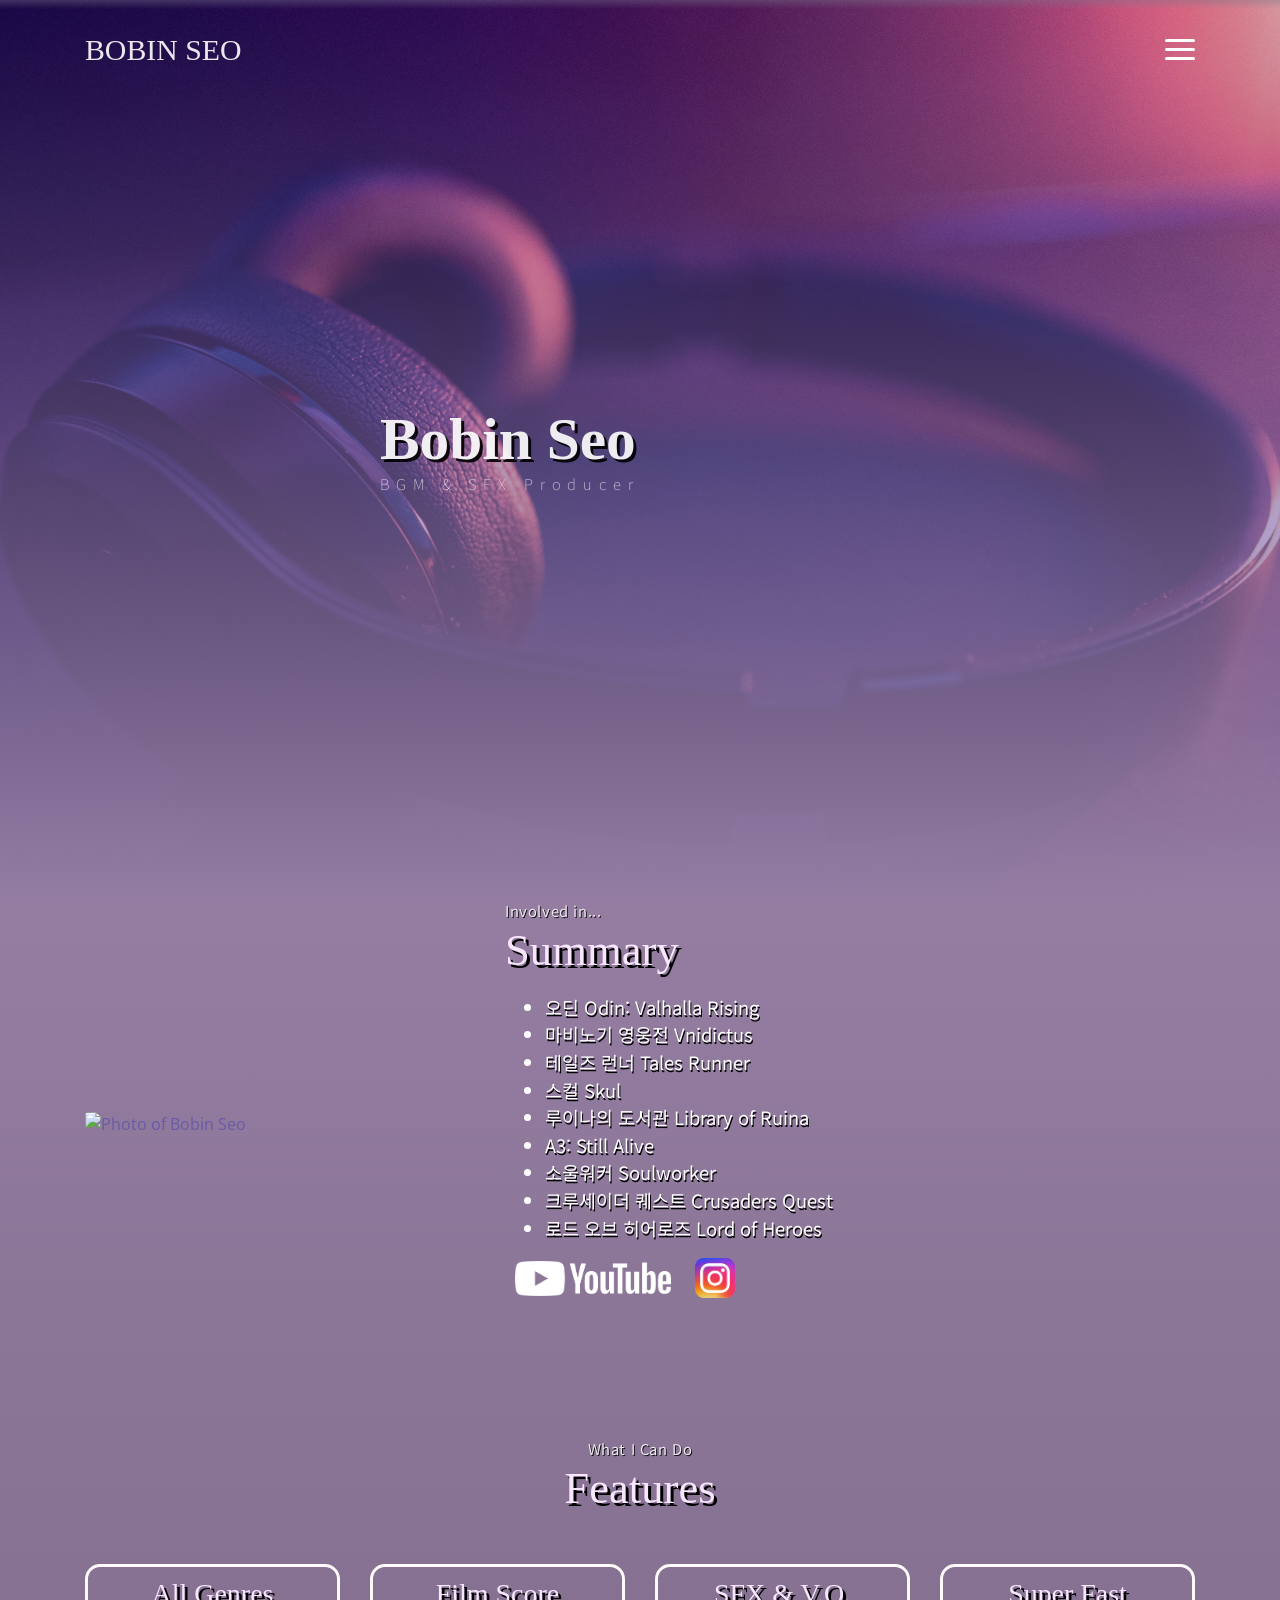
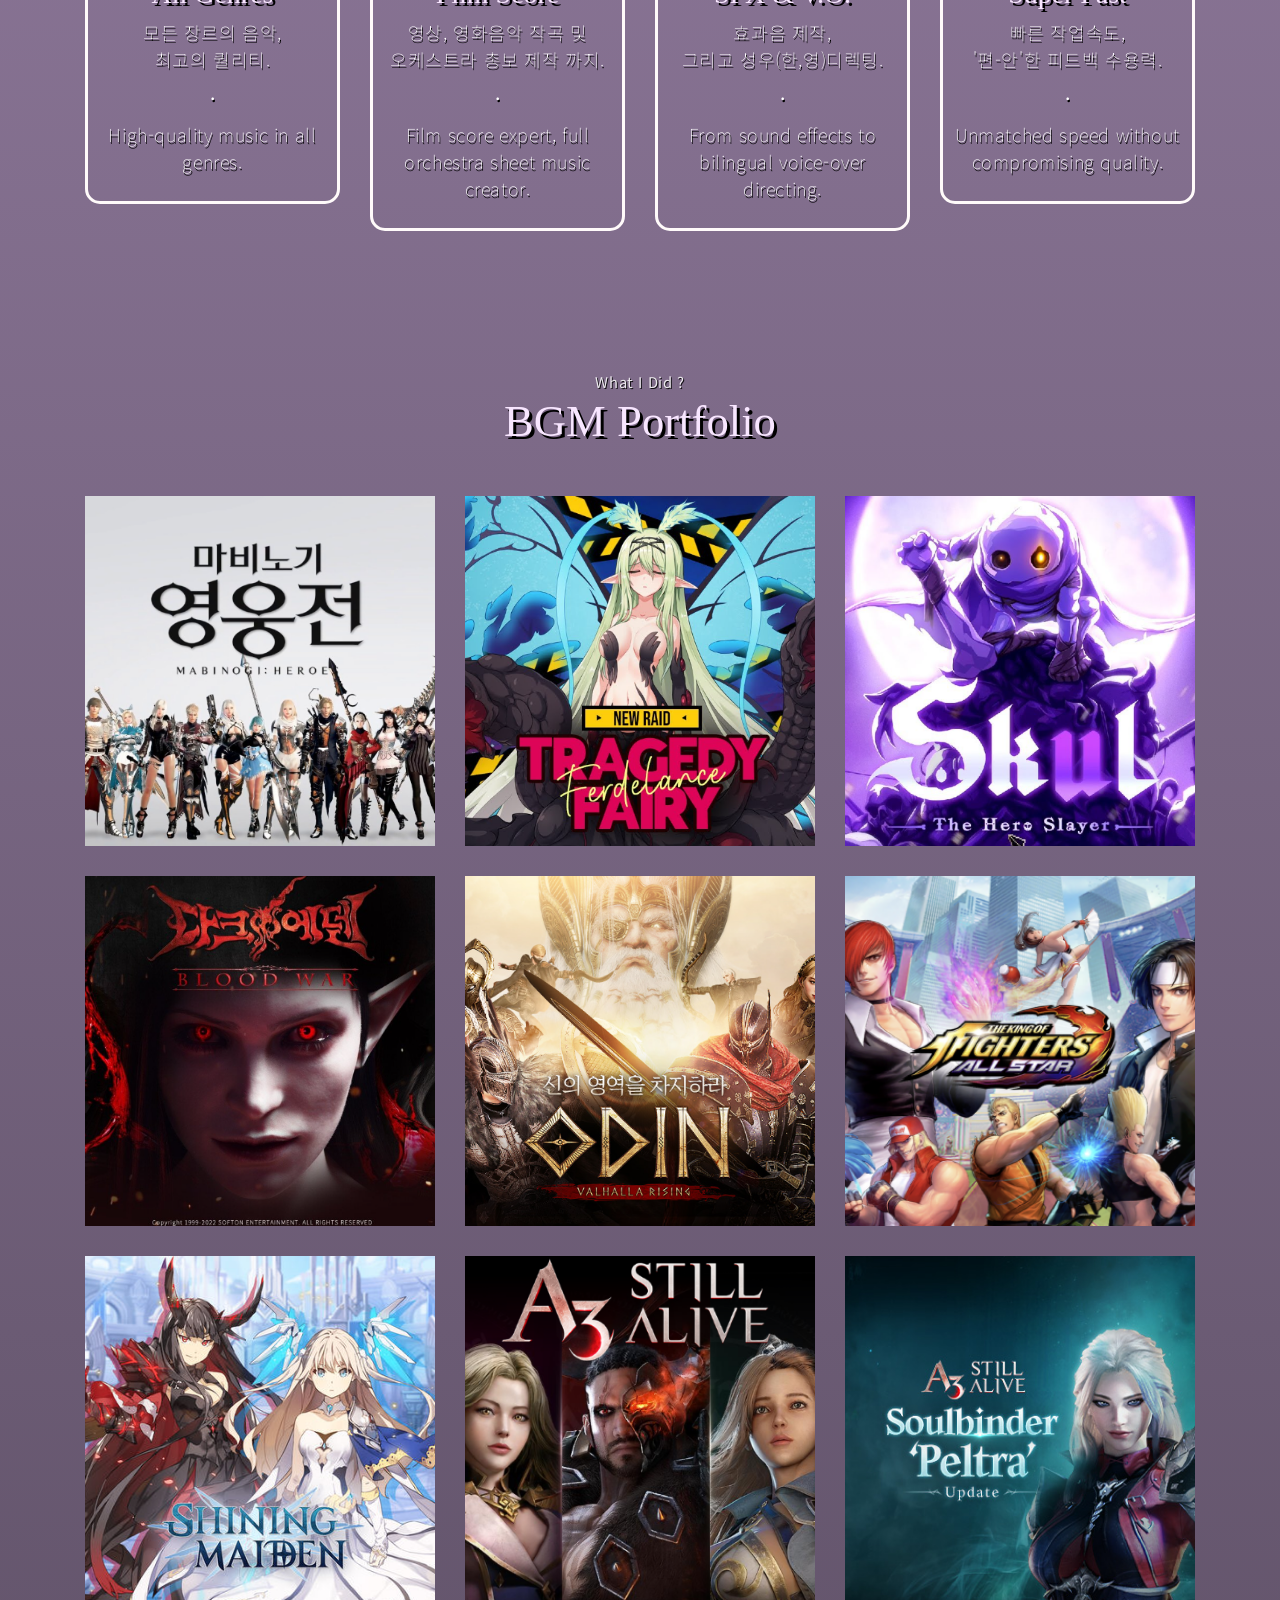
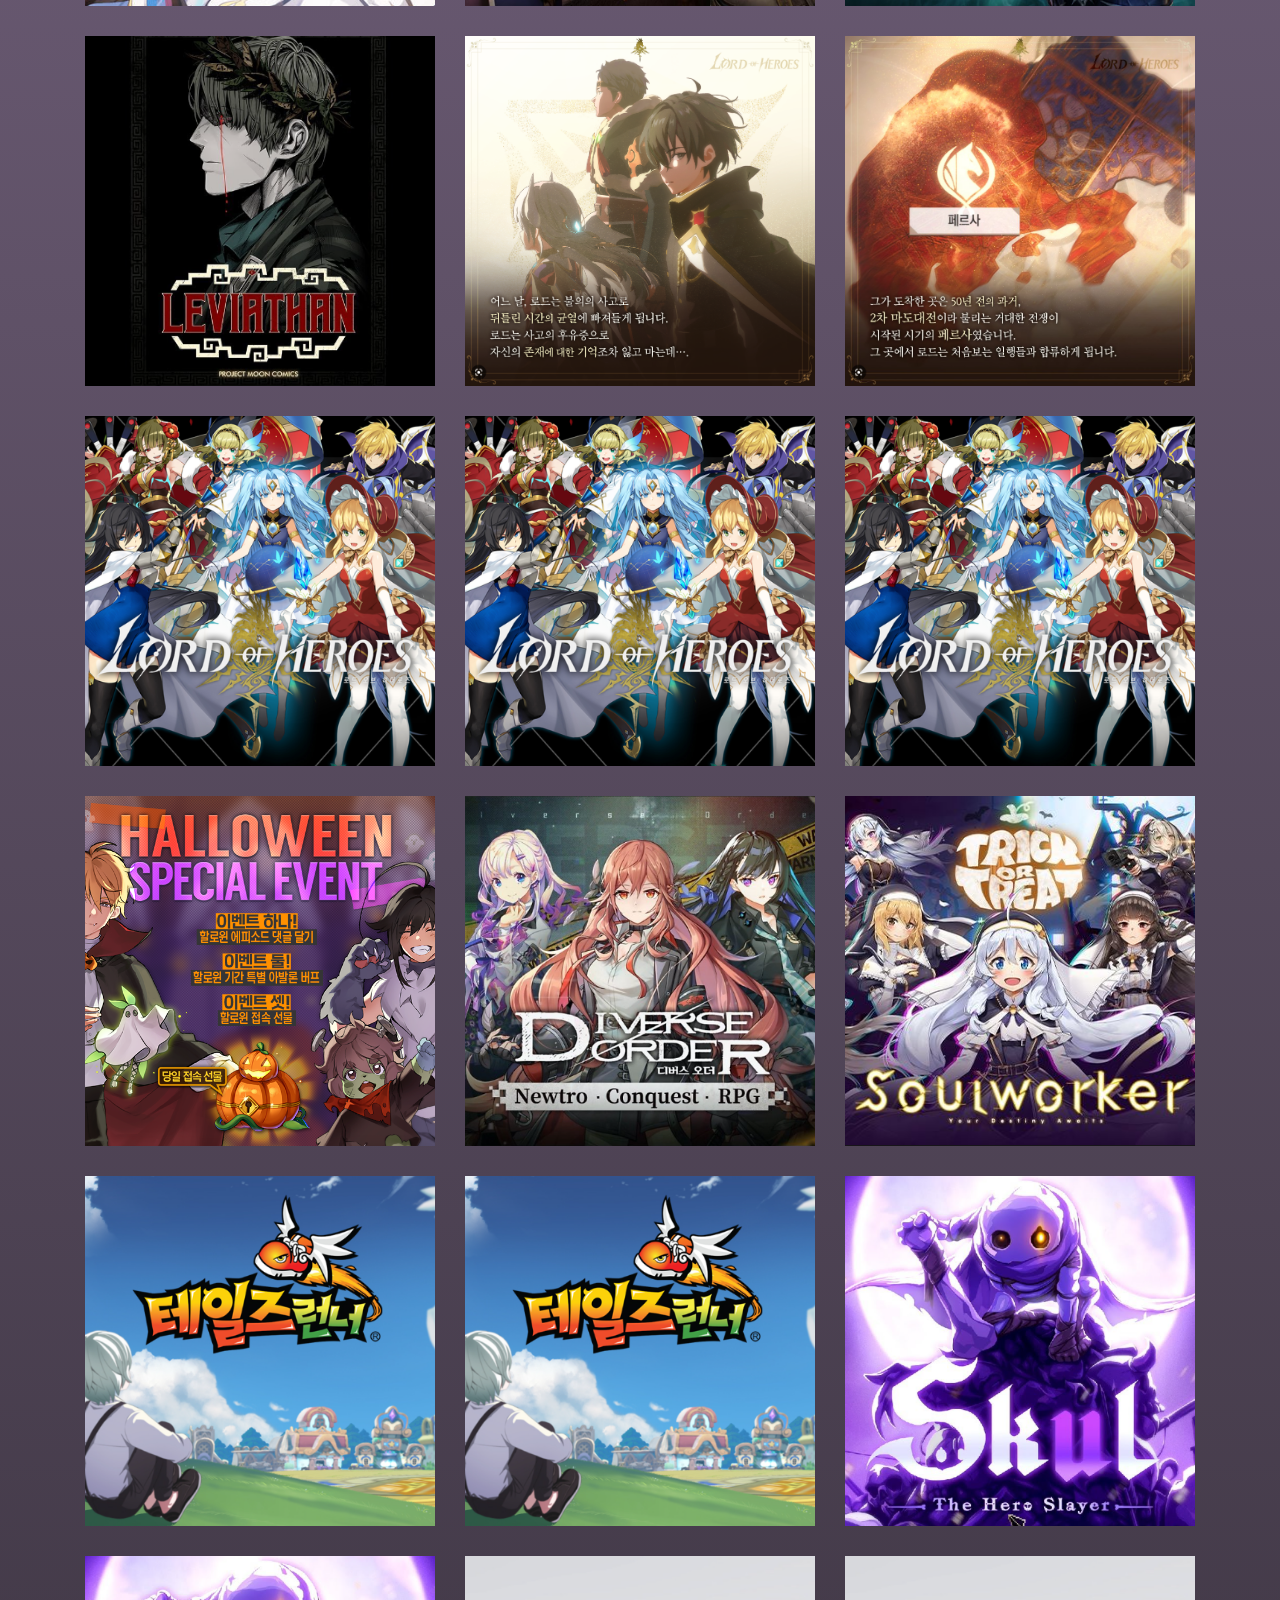
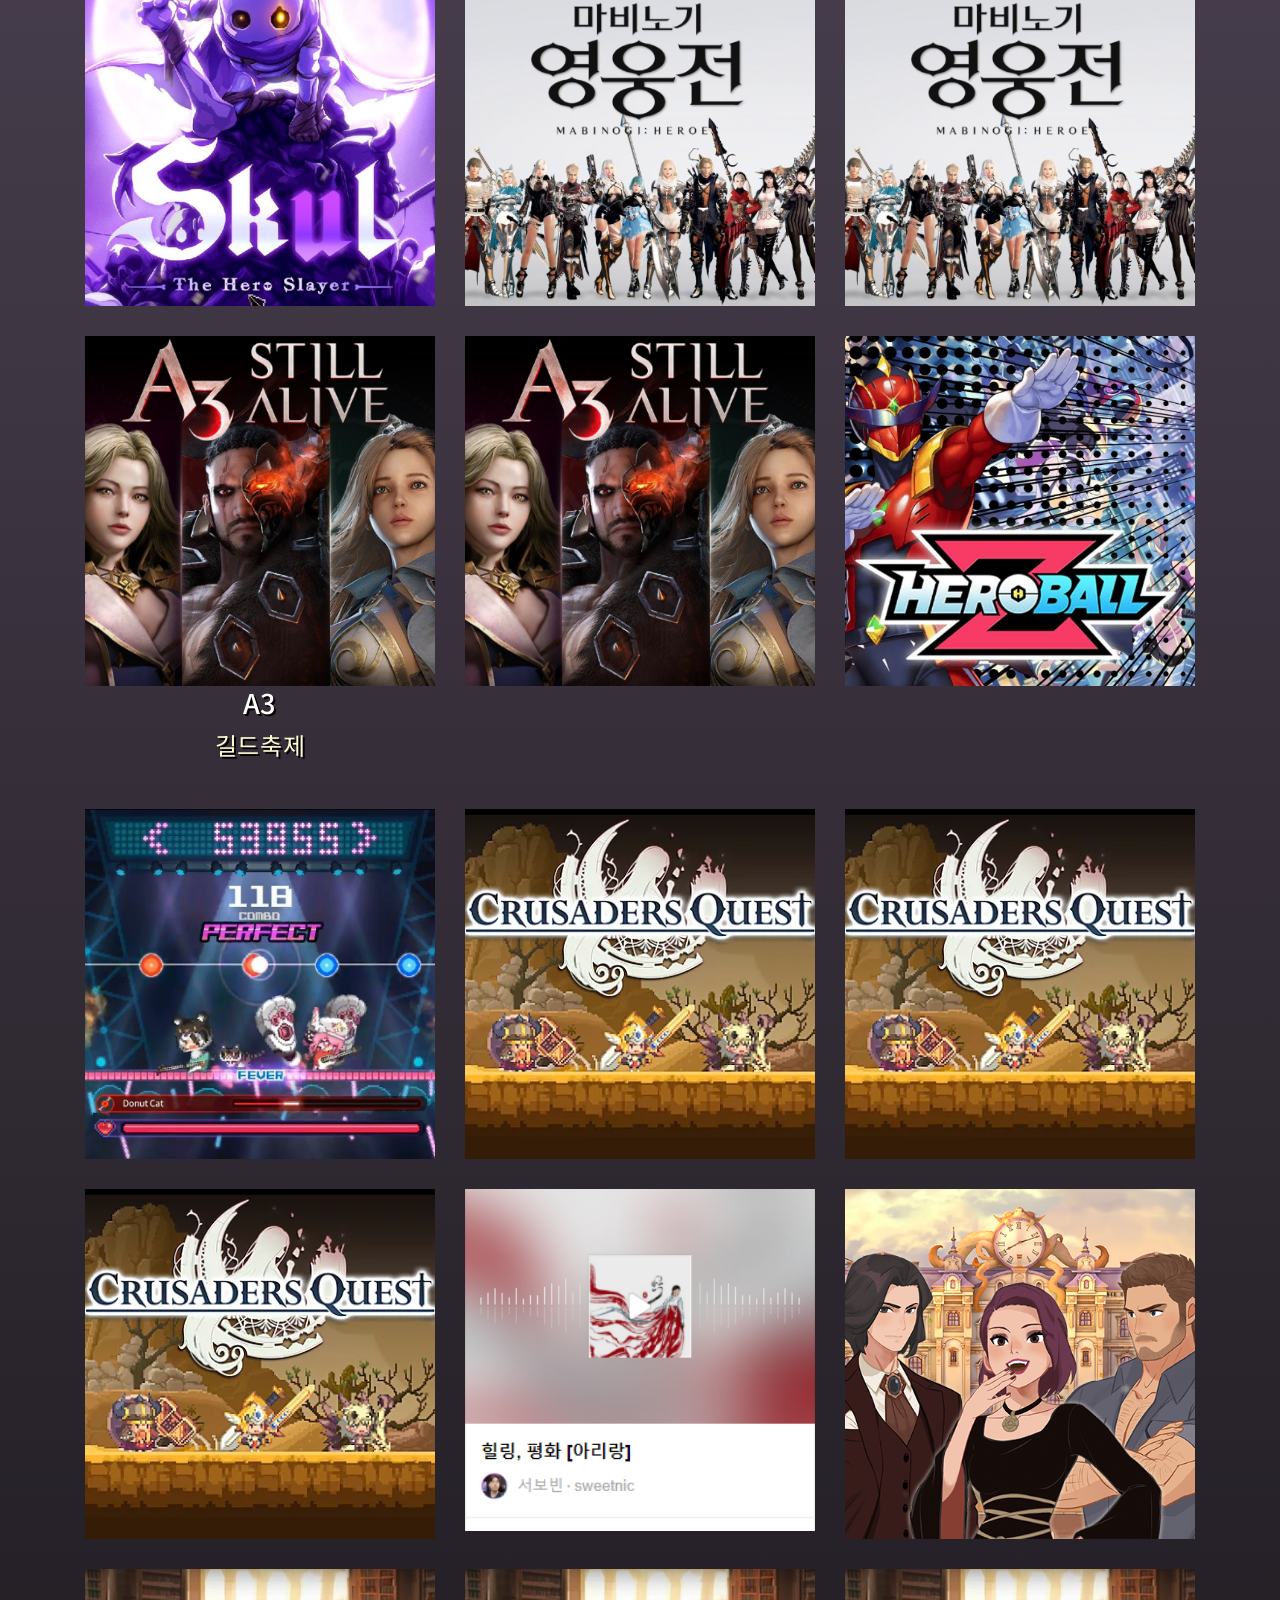
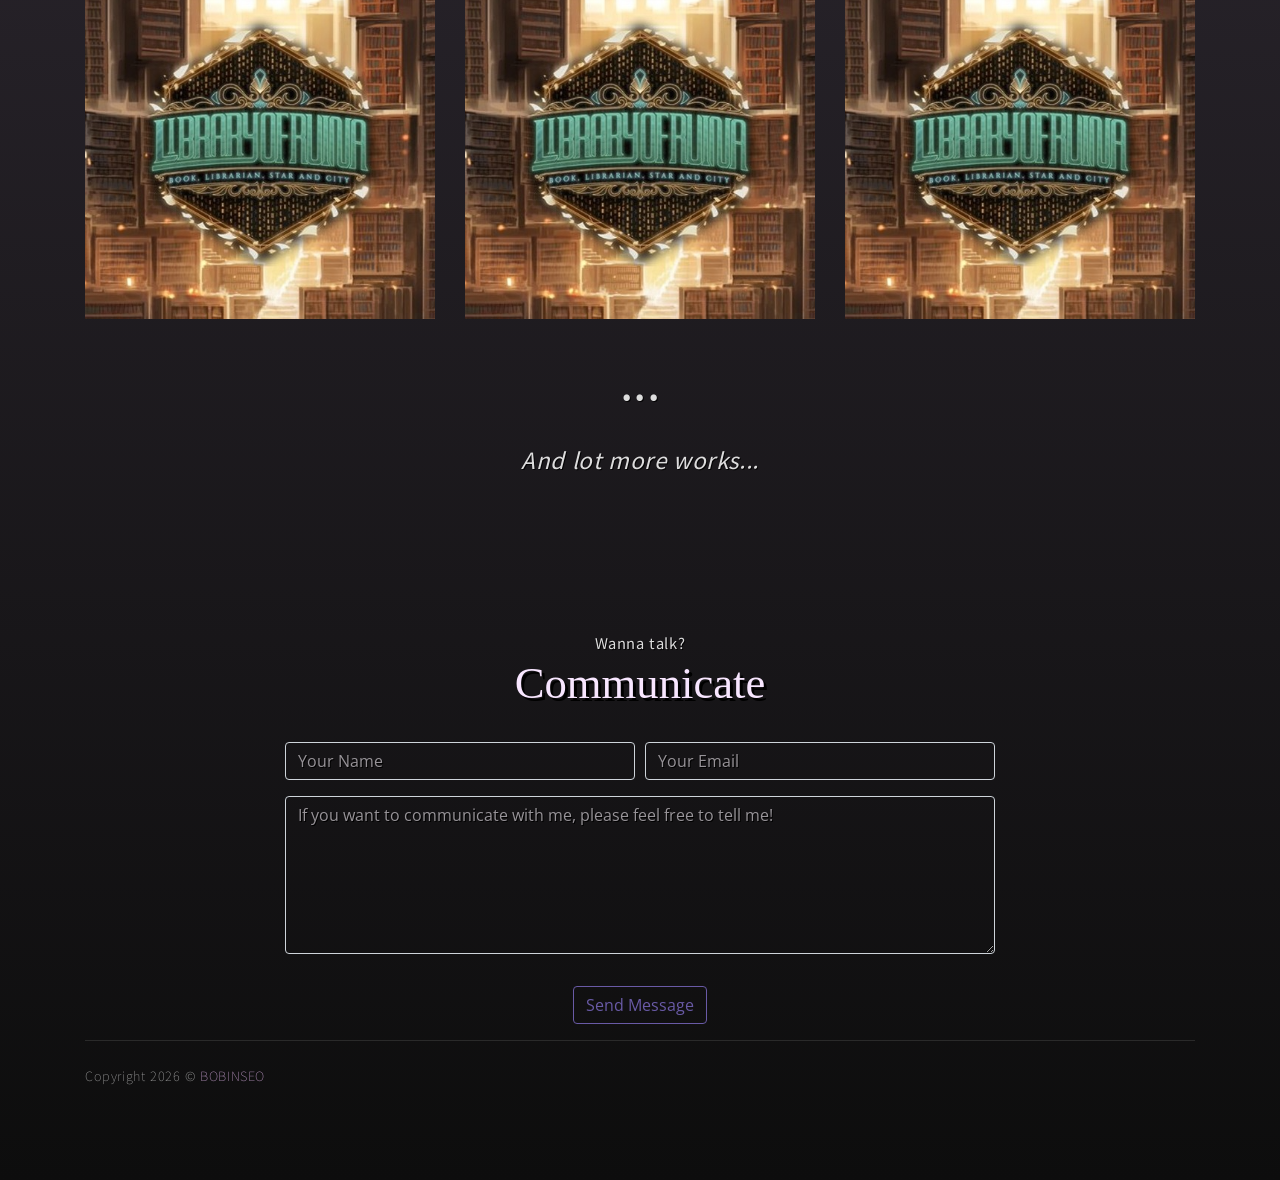
==== commit 526ea354: "first upload" ====
--- a/public_html/index.html
+++ b/public_html/index.html
@@ -4,50 +4,45 @@
     <script src="https://kit.fontawesome.com/e84d4ce6f6.js" crossorigin="anonymous"></script>
 	<meta charset="utf-8">
     <meta name="viewport" content="width=device-width, initial-scale=1, shrink-to-fit=no">
-    <meta name="description" content="Start your development with meyawo landing page.">
-    <meta name="author" content="Devcrud">
-    <title>BOBIN SEO | BGM & SFX Producer Who You Wanted</title>
+    <meta name="description" content="작곡가 서보빈의 포트폴리오 웹사이트입니다 &#183; BOIBN SEO's Portfolio Website">
+    <title>BOBIN SEO | Music & Sound Portfolio</title>
+    <meta property="og:url" content="https://bobinseo.com">
+    <meta property="og:title" content="BOBIN SEO | Music & Sound Portfolio">
+    <meta property="og:type" content="website">
+    <meta property="og:image" content="https://drive.google.com/uc?id=1fl97B_KArt2QrS_g76YPduOI6nVR3WTX">
+    <meta property="og:description" content="작곡가 서보빈의 포트폴리오 웹사이트입니다 &#183; BOIBN SEO's Portfolio Website">
+    <meta name="naver-site-verification" content="b8c84375ed3cff5c813e1b20cf04dd9e8c3ff704" />
+    <meta name="naver-site-verification" content="958705b2756553b239c29cc25637995adaf542cd" />
     <!-- font icons -->
     <link rel="stylesheet" href="assets/vendors/themify-icons/css/themify-icons.css">
     <!-- Bootstrap + index main styles -->
 	<link rel="stylesheet" href="assets/css/index.css">
     <link rel="preconnect" href="https://fonts.googleapis.com">
     <link rel="preconnect" href="https://fonts.gstatic.com" crossorigin>
-    <link href="https://fonts.googleapis.com/css2?family=Jua&family=Noto+Sans+KR&family=Source+Sans+Pro&family=Do+Hyeon&family=Do Hyeon:wght@300;500&IBM+Plex+Sans+KR&IBM+Plex+Sans+KR:wght@600&display=swap" rel="stylesheet">
+    <link href="https://fonts.googleapis.com/css2?family=Jua&family=Noto+Serif+KR:wght@500&family=Noto+Sans+KR&family=Source+Sans+Pro&family=Do+Hyeon&family=Do Hyeon:wght@300;500&IBM+Plex+Sans+KR&IBM+Plex+Sans+KR:wght@600&display=swap" rel="stylesheet">
     
 </head>
 <body data-spy="scroll" data-target=".navbar" data-offset="40" id="home">
-
+    <div id="load">
+        <img src="./assets/imgs/loading.gif" alt="loading gif">
+    </div>
     <!-- Page Navbar -->
     <nav class="custom-navbar" data-spy="affix" data-offset-top="20">
         <div class="container">
-            <a class="logo">BOBIN SEO</a>
+            <a href="#home" class="logo">BOBIN SEO</a>
             <ul class="nav">
                 <li class="item">
                     <a class="link" href="#home">Home</a>
                 </li>
                 <li class="item">
-                    <a class="link" href="#about">About</a>
+                    <a class="link" href="#about">Summary</a>
                 </li>
                 <li class="item">
                     <a class="link" href="#portfolio">Portfolio</a>
                 </li>
-                <!--
                 <li class="item">
-                    <a class="link" href="#testmonial">Testmonial</a>
+                    <a class="link" href="#Communicate">Communicate</a>
                 </li>
-                <li class="item">
-                    <a class="link" href="#blog">Blog</a>
-                </li>
-                -->
-                <li class="item">
-                    <a class="link" href="#contact">Contact</a>
-                </li>
-                <!--
-                <li class="item ml-md-3">
-                    <a href="components.html" class="btn btn-primary">Components</a>
-                </li>
-                -->
             </ul>
             <a href="javascript:void(0)" id="nav-toggle" class="hamburger hamburger--elastic">
                 <div class="hamburger-box">
@@ -62,12 +57,9 @@
         <div class="overlay"></div>
         <div class="header-content container">
             <h1 class="header-title">
-                <!--<span class="up">Welcome!</span>-->
                 <span class="down">Bobin Seo</span>
             </h1>
-            <p class="header-subtitle">BGM & SFX Producer</p>            
-
-            <!--<button type="button" onclick="window.open('https://litt.ly/bobin') " class="btn btn-primary">Visit My Works</button>-->
+            <p class="header-subtitle">BGM & SFX Producer</p>
         </div>              
     </header><!-- end of page header -->
 
@@ -79,23 +71,32 @@
             <!-- about wrapper -->
             <div class="about">
                 <div class="about-img-holder">
-                    <img src="https://drive.google.com/uc?id=1PtErOYgcyR6Ek-71fHoUZ6WGPVbPdr6m" class="about-img" alt="Photo of Bobin Seo">
+                    <img src="./assets/imgs/mypic.jpg" class="about-img" alt="Photo of Bobin Seo">
                 </div>
                 <div class="about-caption">
-                    <p class="section-subtitle">Who Am I ?</p>
-                    <h2 class="section-title mb-3">About Me</h2>
-                    <p class="indent" style="font-family: 'Noto Sans KR', sans-serif;">
-                        저는 약 3년간 국내 최고의 게임음악(및 광고, 영상음악) 제작 스튜디오인 <span class="company-name">Studio EIM</span> 에서 "<span class="game-names">오딘: 발할라 라이징(Odin: Valhalla Rising)</span>", "<span class="game-names">마비노기 영웅전(Vindictus)</span>", "<span class="game-names">스컬(Skul)</span>", "<span class="game-names">로드 오브 히어로즈(Lord of Heroes)</span>", "<span class="game-names">테일즈런너(Tales Runner)</span>", "<span class="game-names">소울워커(Soul Walker)</span>", "<span class="game-names">주사위의 신(God of Dice)</span>" 등 다양한 장르의 수많은 곡들을 남겼습니다.
-                        <br>&nbsp;&nbsp;&nbsp;&nbsp;현재는 <span class="company-name">(주)더블유게임즈(Double U Games)</span> 소속 작곡가로서, 다양한 장르의 BGM 및 사운드 이펙트(SFX) 제작과 컨셉별 해외 성우 녹음 디렉팅으로 성과를 내고 있습니다.    
+                    <p class="section-subtitle">Involved in...</p>
+                    <h2 class="section-title mb-3">Summary</h2>
+                    <p>
+                        <ul class="sum-list" style="font-family: 'Noto Sans KR', sans-serif; font-size: 1.15rem; color:#fff">
+                            <li>오딘 Odin: Valhalla Rising</li>
+                            <li>마비노기 영웅전 Vnidictus</li>
+                            <li>테일즈 런너 Tales Runner</li>
+                            <li>스컬 Skul</li>
+                            <li>루이나의 도서관 Library of Ruina</li>
+                            <li>A3: Still Alive</li>
+                            <li>소울워커 Soulworker</li>
+                            <li>크루세이더 퀘스트 Crusaders Quest</li>
+                            <li>로드 오브 히어로즈 Lord of Heroes</li>
+                        </ul>
                     </p>
-                    <p class="indent" style="font-family: 'Source Sans Pro', sans-serif;">
-                        I worked for about three years at <span class="company-name">Studio EIM</span> the top game music production studio in Korea, creating music for various genres including games such as "<span class="game-names">Odin: Valhalla Rising</span>", "<span class="game-names">Vindictus</span>", "<span class="game-names">Skul</span>", "<span class="game-names">Lord of Heroes</span>", "<span class="game-names">Tales Runner</span>", "<span class="game-names">Soul Walker</span>", and "<span class="game-names">God of Dice</span>" as well as for commercials and videos.
-                        <br>&nbsp;&nbsp;&nbsp;&nbsp;Currently, as a composer under <span class="company-name">Double U Games</span>, I am producing BGM and sound effects (SFX) of various genres and achieving success through directing overseas voice actors according to each concept.
-                    </p>
-                    <a href="https://www.instagram.com/b0b1n2" height="5" width="5" target="_blank">
-                        <img class="insta-btn" src="https://drive.google.com/uc?id=19PU1_s0nzo1qVw2EkzYt7V3TuaZJT-_G" alt="인스타 방문">
-                    <a>
-                    <!-- <button type="button" onclick="window.open('https://litt.ly/bobin') " class="btn btn-primary">Visit My Works</button> -->
+                    <div class="sns-btn">
+                        <a href="https://www.youtube.com/channel/UCmDfRomJVH2MfhT-hBpB-mQ" target="_blank">
+                            <img class="yutube-btn" src="./assets/imgs/yt_logo_mono_dark.png" alt="Go to Bobin's youtube channel">
+                        <a>
+                        <a href="https://www.instagram.com/b0b1n2" target="_blank">
+                            <img class="insta-btn" src="./assets/imgs/insta_logo.png" alt="Go to Bobin's instagram feed">
+                        <a>
+                    </div>
                 </div>              
             </div><!-- end of about wrapper -->
         </div><!-- end of container -->
@@ -111,40 +112,36 @@
                 <div class="col-md-6 col-lg-3 service-card-container">
                     <div class="service-card">
                         <div class="body">
-                            <!--<img src="assets/imgs/pencil-case.svg" alt="pencil-case icon" class="icon">-->
                             <i class="fa-solid fa-icons"></i>
-                            <h6 class="title">All Genres, Best Quality</h6>
-                            <p class="subtitle" style="font-family: 'Source Sans Pro', sans-serif;">모든 장르의 하이 퀄리티 음악 제작.<br>High-quality music in all genres.</p>
+                            <h6 class="title">All Genres</h6>
+                            <p class="feature-sub" style="font-family: 'Noto Sans KR', sans-serif;">모든 장르의 음악,<br>최고의 퀄리티.<br><span style="font-size: 2rem;">&#183;</span><br>High-quality music in all genres.</p>
                         </div>
                     </div>
                 </div>
                 <div class="col-md-6 col-lg-3 service-card-container">
                     <div class="service-card">
                         <div class="body">
-                            <!--<img src="assets/imgs/responsive.svg" alt="responsive icon" class="icon">-->
                             <i class="fa-solid fa-photo-film"></i>
                             <h6 class="title">Film Score</h6>
-                            <p class="subtitle" style="font-family: 'Source Sans Pro', sans-serif;">영상, 영화음악 작곡 및 악보제작, 그리고 녹음디렉팅.<br>Film score expert, sheet music creator, recording director.</p>
+                            <p class="feature-sub" style="font-family: 'Noto Sans KR', sans-serif;">영상, 영화음악 작곡 및<br>오케스트라 총보 제작 까지.<br><span style="font-size: 2rem;">&#183;</span><br>Film score expert, full orchestra sheet music creator.</p>
                         </div>
                     </div>
                 </div>
                 <div class="col-md-6 col-lg-3 service-card-container">
                     <div class="service-card">
                         <div class="body">
-                            <!--<img src="assets/imgs/toolbox.svg" alt="toolbox icon" class="icon">-->
                             <i class="fa-solid fa-microphone-lines"></i>
                             <h6 class="title">SFX & V.O.</h6>
-                            <p class="subtitle" style="font-family: 'Source Sans Pro', sans-serif;">사운드 디자인과 성우(한,영)디렉팅.<br>From sound design to bilingual voice-over directing.</p>
+                            <p class="feature-sub" style="font-family: 'Noto Sans KR', sans-serif;">효과음 제작,<br>그리고 성우(한,영)디렉팅.<br><span style="font-size: 2rem;">&#183;</span><br>From sound effects to bilingual voice-over directing.</p>
                         </div>
                     </div>
                 </div>
                 <div class="col-md-6 col-lg-3 service-card-container">
                     <div class="service-card">
                         <div class="body">
-                            <!--<img src="assets/imgs/analytics.svg" alt="analytics icon" class="icon">-->
                             <i class="fa-solid fa-rocket"></i>
                             <h6 class="title">Super Fast</h6>
-                            <p class="subtitle" style="font-family: 'Source Sans Pro', sans-serif;">같은 퀄리티 대비 월등한 작업속도와 좋은 소통 및 피드백 수용능력.<br>Unmatched speed without compromising quality.</p>
+                            <p class="feature-sub" style="font-family: 'Noto Sans KR', sans-serif;">빠른 작업속도,<br>'편-안'한 피드백 수용력.<br><span style="font-size: 2rem;">&#183;</span><br>Unmatched speed without compromising quality.</p>
                         </div>
                     </div>
                 </div>
@@ -152,670 +149,525 @@
         </div>
     </section><!-- end of service section -->
 
-
-    <!-- <input type="checkbox" id="popup">
-    <label for="popup">View</label>
-    <div>
-        <div>
-            <label for="popup"></label>
-        </div>
-        <label for="popup"></label>
-    </div> -->
-
-
     <!-- portfolio section -->
     <section class="section" id="portfolio">
-        <div class="container text-center popupModalVideo">
+        <div class="container text-center">
             <p class="section-subtitle">What I Did ?</p>
-            <h6 class="section-title mb-6">Portfolio</h6>
-            <!-- row -->
-            <div class="row box1">
+            <h6 class="section-title mb-6">BGM Portfolio</h6>
+            <!-- row -->
+            <div class="row box1 popupModalVideo">
                 <div class="col-md-4">
                     <a data-video="p4M-d61k81o" class="portfolio-card">
-                        <img src="https://drive.google.com/uc?id=1iOhwVR5-bhH3CcdnaseC2g_aFH0FcvER" class="portfolio-card-img" class="img-responsive rounded" alt="Vindictus Logo Image">    
-                        <span class="portfolio-card-overlay">
-                            <span class="portfolio-card-caption">
-                                <h4 class="game-title" style="font-family: 'Do Hyeon', sans-serif;">마비노기 영웅전</h5>
-                                <p class="font-weight-normal">밀레드 레이드 전투 BGM</p>
+                        <img src="./assets/imgs/vin.png" class="portfolio-card-img" class="img-responsive rounded" alt="Vindictus raid battle theme">    
+                        <span class="portfolio-card-overlay">
+                            <span class="portfolio-card-caption">
+                                <h4 class="game-title" style="font-family: 'Noto Sans KR', sans-serif;">마비노기 영웅전</h5>
+                                <p class="font-weight-normal game-subtitle" style="font-family: 'Noto Sans KR', sans-serif;">밀레드 레이드 전투 BGM</p>
+                                <!-- <h4 class="click">Click!</h4> -->
+                            </span>                         
+                        </span>                     
+                    </a>
+                </div>
+                <div class="col-md-4">
+                    <a data-video="rK247jLtwH4" class="portfolio-card">
+                        <img src="./assets/imgs/soul_tf.png"  class="portfolio-card-img" class="img-responsive rounded" alt="Soulworker tragedy fairy theme">    
+                        <span class="portfolio-card-overlay">
+                            <span class="portfolio-card-caption">
+                                <h4 class="game-title" style="font-family: 'Noto Sans KR', sans-serif;">소울워커</h5>
+                                <p class="font-weight-normal game-subtitle" style="font-family: 'Noto Sans KR', sans-serif;">트래지디 페어리 테마</p>
+                                <!-- <h4 class="click">Click!</h4> -->
                             </span>                         
                         </span>                     
                     </a>
                 </div>
                 <div class="col-md-4">
                     <a data-video='qFC0OEAxKBI' class="portfolio-card">
-                        <img class="portfolio-card-img" src="https://drive.google.com/uc?id=1fPEkZeA_JGvnPI5s9dMWpjXp0FPS7lmB" class="img-responsive rounded" alt="Skul Logo Image">
-                        <span class="portfolio-card-overlay">
-                            <span class="portfolio-card-caption">
-                                <h4 class="game-title" style="font-family: 'Do Hyeon', sans-serif;">스컬</h5>
-                                <p class="font-weight-normal">Chapter 5 Boss Phase 1</p>
+                        <img class="portfolio-card-img" src="./assets/imgs/skul.png" class="img-responsive rounded" alt="Skul chapter 5 boss phase 1 theme">
+                        <span class="portfolio-card-overlay">
+                            <span class="portfolio-card-caption">
+                                <h4 class="game-title" style="font-family: 'Noto Sans KR', sans-serif;">스컬</h5>
+                                <p class="font-weight-normal game-subtitle" style="font-family: 'Noto Sans KR', sans-serif;">챕터 5 보스 Phase 1</p>
+                                <!-- <h4 class="click">Click!</h4> -->
+                            </span>                         
+                        </span>                         
+                    </a>
+                </div>
+            </div><!-- end of row -->
+            <!-- row -->
+            <div class="row box1 popupModalVideo">
+                <div class="col-md-4">
+                    <a data-video="oFNqg_nOzlo" class="portfolio-card">
+                        <img src="./assets/imgs/darkeden.png"  class="portfolio-card-img" class="img-responsive rounded" alt="Dark Eden: Blood war trailer theme">
+                        <span class="portfolio-card-overlay">
+                            <span class="portfolio-card-caption">
+                                <h4 class="game-title" style="font-family: 'Noto Sans KR', sans-serif;">다크에덴: 블러드워</h5>
+                                <p class="font-weight-normal game-subtitle" style="font-family: 'Noto Sans KR', sans-serif;">다크에덴 블러드워 트레일러</p>
+                                <!-- <h4 class="click">Click!</h4> -->
+                            </span>                         
+                        </span>                         
+                    </a>
+                </div>
+                <div class="col-md-4">
+                    <a data-video="sINptLkMIMs" class="portfolio-card">
+                        <img src="./assets/imgs/odin.png"  class="portfolio-card-img" class="img-responsive rounded" alt="Odin: Valhalla Rising, Midgard field theme">    
+                        <span class="portfolio-card-overlay">
+                            <span class="portfolio-card-caption">
+                                <h4 class="game-title" style="font-family: 'Noto Sans KR', sans-serif;">오딘: 발할라 라이징</h5>
+                                <p class="font-weight-normal game-subtitle" style="font-family: 'Noto Sans KR', sans-serif;">미드가르드 필드</p>
+                                <!-- <h4 class="click">Click!</h4> -->
+                            </span>                         
+                        </span>                     
+                    </a>
+                </div>
+                <div class="col-md-4">
+                    <a data-video="83DX71gsLDM" class="portfolio-card">
+                        <img src="./assets/imgs/kof.png"  class="portfolio-card-img" class="img-responsive rounded" alt="KOF & DOA Collaboration theme">    
+                        <span class="portfolio-card-overlay">
+                            <span class="portfolio-card-caption">
+                                <h4 class="game-title" style="font-family: 'Noto Sans KR', sans-serif;">킹오파 & DOA</h5>
+                                <p class="font-weight-normal game-subtitle" style="font-family: 'Noto Sans KR', sans-serif;">콜라보레이션 테마</p>
+                                <!-- <h4 class="click">Click!</h4> -->
+                            </span>                         
+                        </span>                     
+                    </a>
+                </div>
+            </div><!-- end of row -->
+            <!-- row -->
+            <div class="row box1 popupModalVideo">
+                <div class="col-md-4">
+                    <a data-video="PVXpihR9520" class="portfolio-card">
+                        <img src="./assets/imgs/sm.png"  class="portfolio-card-img" class="img-responsive rounded" alt="Shining Maiden Opening Song">    
+                        <span class="portfolio-card-overlay">
+                            <span class="portfolio-card-caption">
+                                <h4 class="game-title" style="font-family: 'Noto Sans KR', sans-serif;">소녀평화(少女平和)</h5>
+                                <p class="font-weight-normal game-subtitle" style="font-family: 'Noto Sans KR', sans-serif;">오프닝 Jap. 보컬곡</p>
+                                <!-- <h4 class="click">Click!</h4> -->
+                            </span>                         
+                        </span>                     
+                    </a>
+                </div>
+                <div class="col-md-4">
+                    <a data-video="NOuxJ8kpkGk" class="portfolio-card">
+                        <img src="./assets/imgs/a3.png"  class="portfolio-card-img" class="img-responsive rounded" alt="A3:Still alive Ingame cinematic video BGM">
+                        <span class="portfolio-card-overlay">
+                            <span class="portfolio-card-caption">
+                                <h4 class="game-title" style="font-family: 'Noto Sans KR', sans-serif;">A3: 스틸 얼라이브</h5>
+                                <p class="font-weight-normal game-subtitle" style="font-family: 'Noto Sans KR', sans-serif;">인게임 시네마틱 컷신</p>
+                                <!-- <h4 class="click">Click!</h4> -->
+                            </span>                         
+                        </span>                         
+                    </a>
+                </div>
+                <div class="col-md-4">
+                    <a data-video="II40TATx0EU" class="portfolio-card">
+                        <img src="./assets/imgs/a3_soul.png"  class="portfolio-card-img" class="img-responsive rounded" alt="A3:Still alive soulbinder trailer BGM">    
+                        <span class="portfolio-card-overlay">
+                            <span class="portfolio-card-caption">
+                                <h4 class="game-title" style="font-family: 'Noto Sans KR', sans-serif;">A3: 영혼술사</h5>
+                                <p class="font-weight-normal game-subtitle" style="font-family: 'Noto Sans KR', sans-serif;">영혼술사 트레일러</p>
+                                <!-- <h4 class="click">Click!</h4> -->
+                            </span>                         
+                        </span>                     
+                    </a>
+                </div>
+            </div><!-- end of row -->
+            <!-- row -->
+            <div class="row box1 popupModalVideo">
+                <div class="col-md-4">
+                    <a data-video="GEXJlYBxnR0" class="portfolio-card">
+                        <img src="./assets/imgs/levi.png"  class="portfolio-card-img" class="img-responsive rounded" alt="Leviathan Comics Promotion Video BGM">    
+                        <span class="portfolio-card-overlay">
+                            <span class="portfolio-card-caption">
+                                <h4 class="game-title" style="font-family: 'Noto Sans KR', sans-serif;">Leviathan</h5>
+                                <p class="font-weight-normal game-subtitle" style="font-family: 'Noto Sans KR', sans-serif;">Comics 광고영상</p>
+                                <!-- <h4 class="click">Click!</h4> -->
+                            </span>                         
+                        </span>                     
+                    </a>
+                </div>
+                <div class="col-md-4">
+                    <a data-video="KYzL7_5s6FM" class="portfolio-card">
+                        <img src="./assets/imgs/loh_md.png"  class="portfolio-card-img" class="img-responsive rounded" alt="Lord of Heroes Majestic stand main battle theme">    
+                        <span class="portfolio-card-overlay">
+                            <span class="portfolio-card-caption">
+                                <h4 class="game-title" style="font-family: 'Noto Sans KR', sans-serif;">로드 오브 히어로즈</h5>
+                                <p class="font-weight-normal game-subtitle" style="font-family: 'Noto Sans KR', sans-serif;">마도대전 일반전투<br><p class="section-subtitle" style="font-size: 1rem;">0~30초:동료 시안본</p></p>
+                                <!-- <h4 class="click">Click!</h4> -->
+                            </span>                         
+                        </span>                     
+                    </a>
+                </div>
+                <div class="col-md-4">
+                    <a data-video="1e86lp8RkUA" class="portfolio-card">
+                        <img src="./assets/imgs/loh_wm.png"  class="portfolio-card-img" class="img-responsive rounded" alt="Lord of Heroes Majestic stand world map theme">
+                        <span class="portfolio-card-overlay">
+                            <span class="portfolio-card-caption">
+                                <h4 class="game-title" style="font-family: 'Noto Sans KR', sans-serif;">로드 오브 히어로즈</h5>
+                                <p class="font-weight-normal game-subtitle" style="font-family: 'Noto Sans KR', sans-serif;">마도대전 월드맵</p>
+                                <!-- <h4 class="click">Click!</h4> -->
+                            </span>                         
+                        </span>                         
+                    </a>
+                </div>
+            </div><!-- end of row -->
+            <!-- row -->
+            <div class="row box1 popupModalVideo">
+                <div class="col-md-4">
+                    <a data-video="HSBZXz3bXTc" class="portfolio-card">
+                        <img src="./assets/imgs/loh.png"  class="portfolio-card-img" class="img-responsive rounded" alt="Lord of Heroes Lobby theme">    
+                        <span class="portfolio-card-overlay">
+                            <span class="portfolio-card-caption">
+                                <h4 class="game-title" style="font-family: 'Noto Sans KR', sans-serif;">로드 오브 히어로즈</h5>
+                                <p class="font-weight-normal game-subtitle" style="font-family: 'Noto Sans KR', sans-serif;">로비<br><p class="section-subtitle" style="font-size: 1rem;">0~30초:동료 시안본</p></p>
+                                <!-- <h4 class="click">Click!</h4> -->
+                            </span>                         
+                        </span>                     
+                    </a>
+                </div>
+                <div class="col-md-4">
+                    <a data-video="s0nH8uCtNIo" class="portfolio-card">
+                        <img src="./assets/imgs/loh.png"  class="portfolio-card-img" class="img-responsive rounded" alt="Lord of Heroes Primeval hall theme">    
+                        <span class="portfolio-card-overlay">
+                            <span class="portfolio-card-caption">
+                                <h4 class="game-title" style="font-family: 'Noto Sans KR', sans-serif;">로드 오브 히어로즈</h5>
+                                <p class="font-weight-normal game-subtitle" style="font-family: 'Noto Sans KR', sans-serif;">전당<br><em>"화신들의 무덤"</em></p>
+                                <!-- <h4 class="click">Click!</h4> -->
+                            </span>                         
+                        </span>                     
+                    </a>
+                </div>
+                <div class="col-md-4">
+                    <a data-video="CWrRwybB-Y0" class="portfolio-card">
+                        <img src="./assets/imgs/loh.png"  class="portfolio-card-img" class="img-responsive rounded" alt="Lord of Heroes Arena theme">
+                        <span class="portfolio-card-overlay">
+                            <span class="portfolio-card-caption">
+                                <h4 class="game-title" style="font-family: 'Noto Sans KR', sans-serif;">로드 오브 히어로즈</h5>
+                                <p class="font-weight-normal game-subtitle" style="font-family: 'Noto Sans KR', sans-serif;">아레나<br><em>"검을 맞대고"</em></p>
+                                <!-- <h4 class="click">Click!</h4> -->
+                            </span>                         
+                        </span>                         
+                    </a>
+                </div>
+            </div><!-- end of row -->
+            <!-- row -->
+            <div class="row box1 popupModalVideo">
+                <div class="col-md-4">
+                    <a data-video="TRt7LP1s1po" class="portfolio-card">
+                        <img src="./assets/imgs/loh_hal.png"  class="portfolio-card-img" class="img-responsive rounded" alt="Lord of Heroes Lobby halloween version them">    
+                        <span class="portfolio-card-overlay">
+                            <span class="portfolio-card-caption">
+                                <h4 class="game-title" style="font-family: 'Noto Sans KR', sans-serif;">로드 오브 히어로즈</h5>
+                                <p class="font-weight-normal game-subtitle" style="font-family: 'Noto Sans KR', sans-serif;">로비 할로윈 Ver.</p>
+                                <!-- <h4 class="click">Click!</h4> -->
+                            </span>                         
+                        </span>                     
+                    </a>
+                </div>
+                <div class="col-md-4">
+                    <a data-video="t2JGIwooeFI" class="portfolio-card">
+                        <img src="./assets/imgs/do.png"  class="portfolio-card-img" class="img-responsive rounded" alt="Diverse Order night battle(world map) theme">    
+                        <span class="portfolio-card-overlay">
+                            <span class="portfolio-card-caption">
+                                <h4 class="game-title" style="font-family: 'Noto Sans KR', sans-serif;">디버스 오더</h5>
+                                <p class="font-weight-normal game-subtitle" style="font-family: 'Noto Sans KR', sans-serif;">밤 월드맵</p>
+                                <!-- <h4 class="click">Click!</h4> -->
+                            </span>                         
+                        </span>                     
+                    </a>
+                </div>
+                <div class="col-md-4">
+                    <a data-video="GcJ1g5Zy9l8" class="portfolio-card">
+                        <img src="./assets/imgs/soul_moon.png"  class="portfolio-card-img" class="img-responsive rounded" alt="Soulworker halloween moonlight party theme">
+                        <span class="portfolio-card-overlay">
+                            <span class="portfolio-card-caption">
+                                <h4 class="game-title" style="font-family: 'Noto Sans KR', sans-serif;">소울워커</h5>
+                                <p class="font-weight-normal game-subtitle" style="font-family: 'Noto Sans KR', sans-serif;">할로윈 문라이트 파티</p>
+                                <!-- <h4 class="click">Click!</h4> -->
+                            </span>                         
+                        </span>                         
+                    </a>
+                </div>
+            </div><!-- end of row -->
+            <!-- row -->
+            <div class="row box1 popupModalVideo">
+                <div class="col-md-4">
+                    <a data-video="hZEckQlqDVI" class="portfolio-card">
+                        <img src="./assets/imgs/tales.png"  class="portfolio-card-img" class="img-responsive rounded" alt="Tales Runner The Match Girl's Wrath theme">    
+                        <span class="portfolio-card-overlay">
+                            <span class="portfolio-card-caption">
+                                <h4 class="game-title" style="font-family: 'Noto Sans KR', sans-serif;">테일즈 런너</h5>
+                                <p class="font-weight-normal game-subtitle" style="font-family: 'Noto Sans KR', sans-serif;">성냥팔이소녀의 분노</p>
+                                <!-- <h4 class="click">Click!</h4> -->
+                            </span>                         
+                        </span>                     
+                    </a>
+                </div>
+                <div class="col-md-4">
+                    <a data-video="0mQGOAtx864" class="portfolio-card">
+                        <img src="./assets/imgs/tales.png"  class="portfolio-card-img" class="img-responsive rounded" alt="Tales Runner Henry boss training theme">
+                        <span class="portfolio-card-overlay">
+                            <span class="portfolio-card-caption">
+                                <h4 class="game-title" style="font-family: 'Noto Sans KR', sans-serif;">테일즈 런너</h5>
+                                <p class="font-weight-normal game-subtitle" style="font-family: 'Noto Sans KR', sans-serif;">앙리 보스 트레이닝</p>
+                                <!-- <h4 class="click">Click!</h4> -->
                             </span>                         
                         </span>                         
                     </a>
                 </div>
                 <div class="col-md-4">
                     <a data-video="6MrdMFrzCY4" class="portfolio-card">
-                        <img src="https://drive.google.com/uc?id=1fPEkZeA_JGvnPI5s9dMWpjXp0FPS7lmB" class="portfolio-card-img" class="img-responsive rounded" alt="Skul Logo Image">    
-                        <span class="portfolio-card-overlay">
-                            <span class="portfolio-card-caption">
-                                <h4 class="game-title" style="font-family: 'Do Hyeon', sans-serif;">스컬</h5>
-                                <p class="font-weight-normal">Chapter 1</p>
-                            </span>                         
-                        </span>                     
-                    </a>
-                </div>
-            </div><!-- end of row -->
-            <div class="row box1">
+                        <img src="./assets/imgs/skul.png" class="portfolio-card-img" class="img-responsive rounded" alt="Skul chapter 1 theme">    
+                        <span class="portfolio-card-overlay">
+                            <span class="portfolio-card-caption">
+                                <h4 class="game-title" style="font-family: 'Noto Sans KR', sans-serif;">스컬</h5>
+                                <p class="font-weight-normal game-subtitle" style="font-family: 'Noto Sans KR', sans-serif;">챕터 1</p>
+                                <!-- <h4 class="click">Click!</h4> -->
+                            </span>                         
+                        </span>                     
+                    </a>
+                </div>
+            </div><!-- end of row -->
+            <!-- row -->
+            <div class="row box1 popupModalVideo">
                 <div class="col-md-4">
                     <a data-video="h0yzTeq8Oq0" class="portfolio-card">
-                        <img src="https://drive.google.com/uc?id=1fPEkZeA_JGvnPI5s9dMWpjXp0FPS7lmB"  class="portfolio-card-img" class="img-responsive rounded" alt="Skul Logo Image">    
-                        <span class="portfolio-card-overlay">
-                            <span class="portfolio-card-caption">
-                                <h4 class="game-title" style="font-family: 'Do Hyeon', sans-serif;">스컬</h5>
-                                <p class="font-weight-normal">Chapter 3</p>
-                            </span>                         
-                        </span>                     
-                    </a>
-                </div>
-                <div class="col-md-4">
-                    <a data-video="oFNqg_nOzlo" class="portfolio-card">
-                        <img src="https://drive.google.com/uc?id=1t7NZgZhgC2HAUakCXHOIiwH5XoAFoFwc"  class="portfolio-card-img" class="img-responsive rounded" alt="Dark Eden Logo Image">
-                        <span class="portfolio-card-overlay">
-                            <span class="portfolio-card-caption">
-                                <h4 class="game-title" style="font-family: 'Do Hyeon', sans-serif;">다크에덴: 블러드워</h5>
-                                <p class="font-weight-normal">다크에덴 블러드워 트레일러</p>
-                            </span>                         
-                        </span>                         
-                    </a>
-                </div>
-                <div class="col-md-4">
-                    <a data-video="sINptLkMIMs" class="portfolio-card">
-                        <img src="https://drive.google.com/uc?id=1ICrgYngFNj4GgsAL0S_BHPZbBqkj-HrA"  class="portfolio-card-img" class="img-responsive rounded" alt="Odin: Valhalla Rising Logo Image">    
-                        <span class="portfolio-card-overlay">
-                            <span class="portfolio-card-caption">
-                                <h4 class="game-title" style="font-family: 'Do Hyeon', sans-serif;">오딘: 발할라 라이징</h5>
-                                <p class="font-weight-normal">미드가르드 필드</p>
-                            </span>                         
-                        </span>                     
-                    </a>
-                </div>
-            </div><!-- end of row -->
-            <div class="row box1">
-                <div class="col-md-4">
-                    <a data-video="PVXpihR9520" class="portfolio-card">
-                        <img src="https://drive.google.com/uc?id=1-hB0gHK5_54Hr0igZX0iaLfSDbMPQAU3"  class="portfolio-card-img" class="img-responsive rounded" alt="Shining Maiden Logo Image">    
-                        <span class="portfolio-card-overlay">
-                            <span class="portfolio-card-caption">
-                                <h4 class="game-title" style="font-family: 'Do Hyeon', sans-serif;">소녀평화(少女平和)</h5>
-                                <p class="font-weight-normal">샤이닝메이든 오프닝 Jap.</p>
-                            </span>                         
-                        </span>                     
-                    </a>
-                </div>
-                <div class="col-md-4">
-                    <a data-video="NOuxJ8kpkGk" class="portfolio-card">
-                        <img src="https://drive.google.com/uc?id=1xwpDhXVg-ey1iobxfpkDmL9kPaLmjGfQ"  class="portfolio-card-img" class="img-responsive rounded" alt="A3 Logo Image">
-                        <span class="portfolio-card-overlay">
-                            <span class="portfolio-card-caption">
-                                <h4 class="game-title" style="font-family: 'Do Hyeon', sans-serif;">A3: Still Alive</h5>
-                                <p class="font-weight-normal">인게임 시네마틱 컷신</p>
-                            </span>                         
-                        </span>                         
-                    </a>
-                </div>
-                <div class="col-md-4">
-                    <a data-video="II40TATx0EU" class="portfolio-card">
-                        <img src="https://drive.google.com/uc?id=1TDw2yd8VQKV-vaRBMf22oDZTyXpJSvV4"  class="portfolio-card-img" class="img-responsive rounded" alt="A3 Logo Image">    
-                        <span class="portfolio-card-overlay">
-                            <span class="portfolio-card-caption">
-                                <h4 class="game-title" style="font-family: 'Do Hyeon', sans-serif;">A3: Soulbinder</h5>
-                                <p class="font-weight-normal">영혼술사 트레일러</p>
-                            </span>                         
-                        </span>                     
-                    </a>
-                </div>
-            </div><!-- end of row -->
-            <div class="row box1">
-                <div class="col-md-4">
-                    <a data-video="hZEckQlqDVI" class="portfolio-card">
-                        <img src="https://drive.google.com/uc?id=1h23Xep3q8DrtgUOeMuaEx9LiGPeJEBCc"  class="portfolio-card-img" class="img-responsive rounded" alt="Tales Runner">    
-                        <span class="portfolio-card-overlay">
-                            <span class="portfolio-card-caption">
-                                <h4 class="game-title" style="font-family: 'Do Hyeon', sans-serif;">테일즈 런너</h5>
-                                <p class="font-weight-normal">성냥팔이소녀의 분노</p>
-                            </span>                         
-                        </span>                     
-                    </a>
-                </div>
-                <div class="col-md-4">
-                    <a data-video="0mQGOAtx864" class="portfolio-card">
-                        <img src="https://drive.google.com/uc?id=1h23Xep3q8DrtgUOeMuaEx9LiGPeJEBCc"  class="portfolio-card-img" class="img-responsive rounded" alt="Tales Runner">
-                        <span class="portfolio-card-overlay">
-                            <span class="portfolio-card-caption">
-                                <h4 class="game-title" style="font-family: 'Do Hyeon', sans-serif;">테일즈 런너</h5>
-                                <p class="font-weight-normal">앙리 보스 트레이닝</p>
-                            </span>                         
-                        </span>                         
-                    </a>
-                </div>
-                <div class="col-md-4">
-                    <a data-video="GEXJlYBxnR0" class="portfolio-card">
-                        <img src="https://drive.google.com/uc?id=18m_eE5sI-dHl3DvFDhk3Mf07Pds1aoh-"  class="portfolio-card-img" class="img-responsive rounded" alt="Leviathan">    
-                        <span class="portfolio-card-overlay">
-                            <span class="portfolio-card-caption">
-                                <h4 class="game-title" style="font-family: 'Do Hyeon', sans-serif;">Leviathan</h5>
-                                <p class="font-weight-normal">Comics PV</p>
-                            </span>                         
-                        </span>                     
-                    </a>
-                </div>
-            </div><!-- end of row -->
-            <div class="row box1">
-                <div class="col-md-4">
-                    <a data-video="hp3LPXqdZek" class="portfolio-card">
-                        <img src="https://drive.google.com/uc?id=1WlmgBw8FUlcKG17j5Ca4-K2xzPlJuFdu"  class="portfolio-card-img" class="img-responsive rounded" alt="Soulworker">    
-                        <span class="portfolio-card-overlay">
-                            <span class="portfolio-card-caption">
-                                <h4 class="game-title" style="font-family: 'Do Hyeon', sans-serif;">Soulworker</h5>
-                                <p class="font-weight-normal">Tragedy Fairy Theme</p>
-                            </span>                         
-                        </span>                     
-                    </a>
-                </div>
-                <div class="col-md-4">
-                    <a data-video="GcJ1g5Zy9l8" class="portfolio-card">
-                        <img src="https://drive.google.com/uc?id=166Tb2LvJ9HJgpHnA71iwhRYa-dkKI2uJ"  class="portfolio-card-img" class="img-responsive rounded" alt="Soulworker">
-                        <span class="portfolio-card-overlay">
-                            <span class="portfolio-card-caption">
-                                <h4 class="game-title" style="font-family: 'Do Hyeon', sans-serif;">Soulworker</h5>
-                                <p class="font-weight-normal">할로윈 문라이트 파티</p>
-                            </span>                         
-                        </span>                         
-                    </a>
-                </div>
-                <div class="col-md-4">
-                    <a data-video="t2JGIwooeFI" class="portfolio-card">
-                        <img src="https://drive.google.com/uc?id=1F83PjjU8-E_tKcVqnXp0BjmSPVR78uF3"  class="portfolio-card-img" class="img-responsive rounded" alt="Diverse Order">    
-                        <span class="portfolio-card-overlay">
-                            <span class="portfolio-card-caption">
-                                <h4 class="game-title" style="font-family: 'Do Hyeon', sans-serif;">디버스 오더</h5>
-                                <p class="font-weight-normal">밤 월드맵</p>
-                            </span>                         
-                        </span>                     
-                    </a>
-                </div>
-            </div><!-- end of row -->
-            <div class="row box1">
+                        <img src="./assets/imgs/skul.png"  class="portfolio-card-img" class="img-responsive rounded" alt="Skul chapter 3 theme">    
+                        <span class="portfolio-card-overlay">
+                            <span class="portfolio-card-caption">
+                                <h4 class="game-title" style="font-family: 'Noto Sans KR', sans-serif;">스컬</h5>
+                                <p class="font-weight-normal game-subtitle" style="font-family: 'Noto Sans KR', sans-serif;">챕터 3</p>
+                                <!-- <h4 class="click">Click!</h4> -->
+                            </span>                         
+                        </span>                     
+                    </a>
+                </div>
+                <div class="col-md-4">
+                    <a data-video="Bf6SEWknvKc" class="portfolio-card">
+                        <img src="./assets/imgs/vin.png"  class="portfolio-card-img" class="img-responsive rounded" alt="Vindictus Aodhan raid ending scene BGM">
+                        <span class="portfolio-card-overlay">
+                            <span class="portfolio-card-caption">
+                                <h4 class="game-title" style="font-family: 'Noto Sans KR', sans-serif;">마비노기 영웅전</h5>
+                                <p class="font-weight-normal game-subtitle" style="font-family: 'Noto Sans KR', sans-serif;">아이단 엔딩 컷신</p>
+                                <!-- <h4 class="click">Click!</h4> -->
+                            </span>                         
+                        </span>                         
+                    </a>
+                </div>
                 <div class="col-md-4">
                     <a data-video="7fjaqHnNQ4g" class="portfolio-card">
-                        <img src="https://drive.google.com/uc?id=1iOhwVR5-bhH3CcdnaseC2g_aFH0FcvER"  class="portfolio-card-img" class="img-responsive rounded" alt="Vindictus">    
-                        <span class="portfolio-card-overlay">
-                            <span class="portfolio-card-caption">
-                                <h4 class="game-title" style="font-family: 'Do Hyeon', sans-serif;">마비노기 영웅전</h5>
-                                <p class="font-weight-normal">테사 티저 영상</p>
-                            </span>                         
-                        </span>                     
-                    </a>
-                </div>
+                        <img src="./assets/imgs/vin.png"  class="portfolio-card-img" class="img-responsive rounded" alt="Vindictus Tessa teaser trailer BGM">
+                        <span class="portfolio-card-overlay">
+                            <span class="portfolio-card-caption">
+                                <h4 class="game-title" style="font-family: 'Noto Sans KR', sans-serif;">마비노기 영웅전</h5>
+                                <p class="font-weight-normal game-subtitle" style="font-family: 'Noto Sans KR', sans-serif;">테사 티저 영상</p>
+                                <!-- <h4 class="click">Click!</h4> -->
+                            </span>                         
+                        </span>                     
+                    </a>
+                </div>
+            </div><!--end of row-->
+            <!-- row -->
+            <div class="row box1 popupModalVideo">
+                <div class="col-md-4">
+                    <a data-video="gkn0R2JWPKQ" class="portfolio-card">
+                        <img src="./assets/imgs/a3.png"  class="portfolio-card-img" class="img-responsive rounded" alt="A3:Still alive Guild festival>
+                        <span class="portfolio-card-overlay">
+                            <span class="portfolio-card-caption">
+                                <h4 class="game-title" style="font-family: 'Noto Sans KR', sans-serif;">A3</h5>
+                                <p class="font-weight-normal game-subtitle" style="font-family: 'Noto Sans KR', sans-serif;">길드축제</p>
+                                <!-- <h4 class="click">Click!</h4> -->
+                            </span>                         
+                        </span>                         
+                    </a>
+                </div>
+                <div class="col-md-4">
+                    <a data-video="LUmkBx5cfLk" class="portfolio-card">
+                        <img src="./assets/imgs/a3.png"  class="portfolio-card-img" class="img-responsive rounded" alt="A3:Still alive Guild Hideout theme">    
+                        <span class="portfolio-card-overlay">
+                            <span class="portfolio-card-caption">
+                                <h4 class="game-title" style="font-family: 'Noto Sans KR', sans-serif;">A3</h5>
+                                <p class="font-weight-normal game-subtitle" style="font-family: 'Noto Sans KR', sans-serif;">길드아지트</p>
+                                <!-- <h4 class="click">Click!</h4> -->
+                            </span>                         
+                        </span>                     
+                    </a>
+                </div>
+                <div class="col-md-4">
+                    <a data-video="aW6HeR6vvJg" class="portfolio-card">
+                        <img src="./assets/imgs/hero.png"  class="portfolio-card-img" class="img-responsive rounded" alt="HeroBall Z first trailer BGM">    
+                        <span class="portfolio-card-overlay">
+                            <span class="portfolio-card-caption">
+                                <h4 class="game-title" style="font-family: 'Noto Sans KR', sans-serif;">히어로볼Z</h5>
+                                <p class="font-weight-normal game-subtitle" style="font-family: 'Noto Sans KR', sans-serif;">1차 트레일러</p>
+                                <!-- <h4 class="click">Click!</h4> -->
+                            </span>                         
+                        </span>                     
+                    </a>
+                </div>
+            </div><!-- end of row -->
+            <!-- row -->
+            <div class="row box1 popupModalVideo">
+                <div class="col-md-4">
+                    <a data-video="Tz0Fi7v0noo" class="portfolio-card">
+                        <img src="./assets/imgs/cq_donut.png"  class="portfolio-card-img" class="img-responsive rounded" alt="Crusaders Quest Donut Cat Song">    
+                        <span class="portfolio-card-overlay">
+                            <span class="portfolio-card-caption">
+                                <h4 class="game-title" style="font-family: 'Noto Sans KR', sans-serif;">크루세이더 퀘스트</h5>
+                                <p class="font-weight-normal game-subtitle" style="font-family: 'Noto Sans KR', sans-serif;">Donut Cat 보컬곡</p>
+                                <!-- <h4 class="click">Click!</h4> -->
+                            </span>                         
+                        </span>                     
+                    </a>
+                </div>
+                <div class="col-md-4">
+                    <a data-video="1AZlvLidw3I" class="portfolio-card">
+                        <img src="./assets/imgs/cq.png"  class="portfolio-card-img" class="img-responsive rounded" alt="Crusaders Quest Road Industry Headquarters theme">
+                        <span class="portfolio-card-overlay">
+                            <span class="portfolio-card-caption">
+                                <h4 class="game-title" style="font-family: 'Noto Sans KR', sans-serif;">크루세이더 퀘스트</h5>
+                                <p class="font-weight-normal game-subtitle" style="font-family: 'Noto Sans KR', sans-serif;">Road Industry Headquarters</p>
+                                <!-- <h4 class="click">Click!</h4> -->
+                            </span>                         
+                        </span>                         
+                    </a>
+                </div>
+                <div class="col-md-4">
+                    <a data-video="U6mCAfWptQU" class="portfolio-card">
+                        <img src="./assets/imgs/cq.png"  class="portfolio-card-img" class="img-responsive rounded" alt="Crusaders Quest Event Summer theme">    
+                        <span class="portfolio-card-overlay">
+                            <span class="portfolio-card-caption">
+                                <h4 class="game-title" style="font-family: 'Noto Sans KR', sans-serif;">크루세이더 퀘스트</h5>
+                                <p class="font-weight-normal game-subtitle" style="font-family: 'Noto Sans KR', sans-serif;">여름 이벤트</p>
+                                <!-- <h4 class="click">Click!</h4> -->
+                            </span>                         
+                        </span>                     
+                    </a>
+                </div>
+            </div><!-- end of row -->
+            <!-- row -->
+            <div class="row box1 popupModalVideo">
                 <div class="col-md-4">
                     <a data-video="ZBPQ_jmTVRw" class="portfolio-card">
-                        <img src="https://drive.google.com/uc?id=1T7BZ-5Rmti408CJMmQ2ArK0eu881k6NM"  class="portfolio-card-img" class="img-responsive rounded" alt="Crusaders Quest">
-                        <span class="portfolio-card-overlay">
-                            <span class="portfolio-card-caption">
-                                <h4 class="game-title" style="font-family: 'Do Hyeon', sans-serif;">크루세이더 퀘스트</h5>
-                                <p class="font-weight-normal">빙고 이벤트</p>
-                            </span>                         
-                        </span>                         
-                    </a>
-                </div>
-                <div class="col-md-4">
-                    <a data-video="HSBZXz3bXTc" class="portfolio-card">
-                        <img src="https://drive.google.com/uc?id=1tqKXpGGSSxIsteZd6JF2Kc70iBsaz87b"  class="portfolio-card-img" class="img-responsive rounded" alt="Lord of Heroes">    
-                        <span class="portfolio-card-overlay">
-                            <span class="portfolio-card-caption">
-                                <h4 class="game-title" style="font-family: 'Do Hyeon', sans-serif;">로드 오브 히어로즈</h5>
-                                <p class="font-weight-normal">로비<br>0~31초:동료 시안본</p>
-                            </span>                         
-                        </span>                     
-                    </a>
-                </div>
-            </div><!-- end of row -->
-            <div class="row box1">
-                <div class="col-md-4">
-                    <a data-video="s0nH8uCtNIo" class="portfolio-card">
-                        <img src="https://drive.google.com/uc?id=1tqKXpGGSSxIsteZd6JF2Kc70iBsaz87b"  class="portfolio-card-img" class="img-responsive rounded" alt="Lord of Heroes">    
-                        <span class="portfolio-card-overlay">
-                            <span class="portfolio-card-caption">
-                                <h4 class="game-title" style="font-family: 'Do Hyeon', sans-serif;">로드 오브 히어로즈</h5>
-                                <p class="font-weight-normal">화신들의 무덤</p>
-                            </span>                         
-                        </span>                     
-                    </a>
-                </div>
-                <div class="col-md-4">
-                    <a data-video="CWrRwybB-Y0" class="portfolio-card">
-                        <img src="https://drive.google.com/uc?id=1tqKXpGGSSxIsteZd6JF2Kc70iBsaz87b"  class="portfolio-card-img" class="img-responsive rounded" alt="Lord of Heroes">
-                        <span class="portfolio-card-overlay">
-                            <span class="portfolio-card-caption">
-                                <h4 class="game-title" style="font-family: 'Do Hyeon', sans-serif;">로드 오브 히어로즈</h5>
-                                <p class="font-weight-normal">검을 맞대고</p>
-                            </span>                         
-                        </span>                         
-                    </a>
-                </div>
-                <div class="col-md-4">
-                    <a data-video="TRt7LP1s1po" class="portfolio-card">
-                        <img src="https://drive.google.com/uc?id=1tqKXpGGSSxIsteZd6JF2Kc70iBsaz87b"  class="portfolio-card-img" class="img-responsive rounded" alt="Lord of Heroes">    
-                        <span class="portfolio-card-overlay">
-                            <span class="portfolio-card-caption">
-                                <h4 class="game-title" style="font-family: 'Do Hyeon', sans-serif;">로드 오브 히어로즈</h5>
-                                <p class="font-weight-normal">할로윈 이벤트</p>
-                            </span>                         
-                        </span>                     
-                    </a>
-                </div>
-            </div><!-- end of row -->
-            <div class="row box1">
-                <div class="col-md-4">
-                    <a data-video="KYzL7_5s6FM" class="portfolio-card">
-                        <img src="https://drive.google.com/uc?id=1tqKXpGGSSxIsteZd6JF2Kc70iBsaz87b"  class="portfolio-card-img" class="img-responsive rounded" alt="Lord of Heroes">    
-                        <span class="portfolio-card-overlay">
-                            <span class="portfolio-card-caption">
-                                <h4 class="game-title" style="font-family: 'Do Hyeon', sans-serif;">로드 오브 히어로즈</h5>
-                                <p class="font-weight-normal">마도대전 일반전투<br>0~31초:동료 시안본</p>
-                            </span>                         
-                        </span>                     
-                    </a>
-                </div>
-                <div class="col-md-4">
-                    <a data-video="1e86lp8RkUA" class="portfolio-card">
-                        <img src="https://drive.google.com/uc?id=1tqKXpGGSSxIsteZd6JF2Kc70iBsaz87b"  class="portfolio-card-img" class="img-responsive rounded" alt="Lord of Heroes">
-                        <span class="portfolio-card-overlay">
-                            <span class="portfolio-card-caption">
-                                <h4 class="game-title" style="font-family: 'Do Hyeon', sans-serif;">로드 오브 히어로즈</h5>
-                                <p class="font-weight-normal">마도대전 월드맵</p>
-                            </span>                         
-                        </span>                         
-                    </a>
-                </div>
-                <div class="col-md-4">
-                    <a data-video="aW6HeR6vvJg" class="portfolio-card">
-                        <img src="https://drive.google.com/uc?id=1QUhAKHuLSu1xWY7lFkdTOrLYIgbguP87"  class="portfolio-card-img" class="img-responsive rounded" alt="HeroBall Z">    
-                        <span class="portfolio-card-overlay">
-                            <span class="portfolio-card-caption">
-                                <h4 class="game-title" style="font-family: 'Do Hyeon', sans-serif;">히어로볼Z</h5>
-                                <p class="font-weight-normal">1차 트레일러</p>
-                            </span>                         
-                        </span>                     
-                    </a>
-                </div>
-            </div><!-- end of row -->
-            <div class="row box1">
+                        <img src="./assets/imgs/cq.png"  class="portfolio-card-img" class="img-responsive rounded" alt="Crusaders Quest Event Bingo theme">
+                        <span class="portfolio-card-overlay">
+                            <span class="portfolio-card-caption">
+                                <h4 class="game-title" style="font-family: 'Noto Sans KR', sans-serif;">크루세이더 퀘스트</h5>
+                                <p class="font-weight-normal game-subtitle" style="font-family: 'Noto Sans KR', sans-serif;">빙고 이벤트</p>
+                                <!-- <h4 class="click">Click!</h4> -->
+                            </span>                         
+                        </span>                         
+                    </a>
+                </div>
+                <div class="col-md-4">
+                    <a data-video="jLdCJ3dAhzk" class="portfolio-card">
+                        <img src="./assets/imgs/arirang.png"  class="portfolio-card-img" class="img-responsive rounded" alt="Arirang for Orchestra classical piece">    
+                        <span class="portfolio-card-overlay">
+                            <span class="portfolio-card-caption">
+                                <h4 class="game-title" style="font-family: 'Noto Sans KR', sans-serif;">아리랑</h5>
+                                <p class="font-weight-normal game-subtitle" style="font-family: 'Noto Sans KR', sans-serif;">오케스트라 편곡 버전</p>
+                                <!-- <h4 class="click">Click!</h4> -->
+                            </span>                         
+                        </span>                     
+                    </a>
+                </div>
                 <div class="col-md-4">
                     <a data-video="kKWcMhKvRlQ" class="portfolio-card">
-                        <img src="https://drive.google.com/uc?id=1DxN4L_0QTyUv-o_r52MMYiGEnHIwIBoo"  class="portfolio-card-img" class="img-responsive rounded" alt="Secret House">    
-                        <span class="portfolio-card-overlay">
-                            <span class="portfolio-card-caption">
-                                <h4 class="game-title" style="font-family: 'Do Hyeon', sans-serif;">시크릿하우스</h5>
-                                <p class="font-weight-normal">Secret House Puzzle</p>
-                            </span>                         
-                        </span>                     
-                    </a>
-                </div>
-                <div class="col-md-4">
-                    <a data-video="gkn0R2JWPKQ" class="portfolio-card">
-                        <img src="https://drive.google.com/uc?id=1xwpDhXVg-ey1iobxfpkDmL9kPaLmjGfQ"  class="portfolio-card-img" class="img-responsive rounded" alt="A3 Logo Image">
-                        <span class="portfolio-card-overlay">
-                            <span class="portfolio-card-caption">
-                                <h4 class="game-title" style="font-family: 'Do Hyeon', sans-serif;">A3</h5>
-                                <p class="font-weight-normal">길드축제</p>
-                            </span>                         
-                        </span>                         
-                    </a>
-                </div>
-                <div class="col-md-4">
-                    <a data-video="LUmkBx5cfLk" class="portfolio-card">
-                        <img src="https://drive.google.com/uc?id=1xwpDhXVg-ey1iobxfpkDmL9kPaLmjGfQ"  class="portfolio-card-img" class="img-responsive rounded" alt="A3 Logo Image">    
-                        <span class="portfolio-card-overlay">
-                            <span class="portfolio-card-caption">
-                                <h4 class="game-title" style="font-family: 'Do Hyeon', sans-serif;">A3</h5>
-                                <p class="font-weight-normal">길드아지트</p>
-                            </span>                         
-                        </span>                     
-                    </a>
-                </div>
-            </div><!-- end of row -->
-            <div class="row box1">
-                <div class="col-md-4">
-                    <a data-video="Tz0Fi7v0noo" class="portfolio-card">
-                        <img src="https://drive.google.com/uc?id=1T7BZ-5Rmti408CJMmQ2ArK0eu881k6NM"  class="portfolio-card-img" class="img-responsive rounded" alt="Crusaders Quest">    
-                        <span class="portfolio-card-overlay">
-                            <span class="portfolio-card-caption">
-                                <h4 class="game-title" style="font-family: 'Do Hyeon', sans-serif;">크루세이더 퀘스트</h5>
-                                <p class="font-weight-normal">Donut Cat</p>
-                            </span>                         
-                        </span>                     
-                    </a>
-                </div>
-                <div class="col-md-4">
-                    <a data-video="1AZlvLidw3I" class="portfolio-card">
-                        <img src="https://drive.google.com/uc?id=1T7BZ-5Rmti408CJMmQ2ArK0eu881k6NM"  class="portfolio-card-img" class="img-responsive rounded" alt="Crusaders Quest">
-                        <span class="portfolio-card-overlay">
-                            <span class="portfolio-card-caption">
-                                <h4 class="game-title" style="font-family: 'Do Hyeon', sans-serif;">크루세이더 퀘스트</h5>
-                                <p class="font-weight-normal">Road Industry Headquarters</p>
-                            </span>                         
-                        </span>                         
-                    </a>
-                </div>
-                <div class="col-md-4">
-                    <a data-video="U6mCAfWptQU" class="portfolio-card">
-                        <img src="https://drive.google.com/uc?id=1T7BZ-5Rmti408CJMmQ2ArK0eu881k6NM"  class="portfolio-card-img" class="img-responsive rounded" alt="Crusaders Quest">    
-                        <span class="portfolio-card-overlay">
-                            <span class="portfolio-card-caption">
-                                <h4 class="game-title" style="font-family: 'Do Hyeon', sans-serif;">크루세이더 퀘스트</h5>
-                                <p class="font-weight-normal">Event Summer Vacation in Hasla</p>
-                            </span>                         
-                        </span>                     
-                    </a>
-                </div>
-            </div><!-- end of row -->
-            <div class="row box1">
+                        <img src="./assets/imgs/sh.png"  class="portfolio-card-img" class="img-responsive rounded" alt="Secret House BGMs">    
+                        <span class="portfolio-card-overlay">
+                            <span class="portfolio-card-caption">
+                                <h4 class="game-title" style="font-family: 'Noto Sans KR', sans-serif;">시크릿하우스</h5>
+                                <p class="font-weight-normal game-subtitle" style="font-family: 'Noto Sans KR', sans-serif;">퍼즐 게임</p>
+                                <!-- <h4 class="click">Click!</h4> -->
+                            </span>                         
+                        </span>                     
+                    </a>
+                </div>
+            </div><!-- end of row -->
+            <!-- row -->
+            <div class="row box1 popupModalVideo">
                 <div class="col-md-4">
                     <a data-video="M5JelTHJ-eA" class="portfolio-card">
-                        <img src="https://drive.google.com/uc?id=14UY-eossVuNaC_9cx1Gvpp0S1r64jOvN"  class="portfolio-card-img" class="img-responsive rounded" alt="Library of Luina">    
-                        <span class="portfolio-card-overlay">
-                            <span class="portfolio-card-caption">
-                                <h4 class="game-title" style="font-family: 'Do Hyeon', sans-serif;">루이나의 도서관</h5>
-                                <p class="font-weight-normal">Tiphereth Battle 3</p>
+                        <img src="./assets/imgs/lor.png"  class="portfolio-card-img" class="img-responsive rounded" alt="Library of Luina Tiphereth Battle 3 theme">    
+                        <span class="portfolio-card-overlay">
+                            <span class="portfolio-card-caption">
+                                <h4 class="game-title" style="font-family: 'Noto Sans KR', sans-serif;">루이나의 도서관</h5>
+                                <p class="font-weight-normal game-subtitle" style="font-family: 'Noto Sans KR', sans-serif;">티페리트 전투 3단계</p>
+                                <!-- <h4 class="click">Click!</h4> -->
                             </span>                         
                         </span>                     
                     </a>
                 </div>
                 <div class="col-md-4">
                     <a data-video="my8hmoP-FI4" class="portfolio-card">
-                        <img src="https://drive.google.com/uc?id=14UY-eossVuNaC_9cx1Gvpp0S1r64jOvN"  class="portfolio-card-img" class="img-responsive rounded" alt="Library of Luina">
-                        <span class="portfolio-card-overlay">
-                            <span class="portfolio-card-caption">
-                                <h4 class="game-title" style="font-family: 'Do Hyeon', sans-serif;">루이나의 도서관</h5>
-                                <p class="font-weight-normal">Kether Battle 2</p>
+                        <img src="./assets/imgs/lor.png"  class="portfolio-card-img" class="img-responsive rounded" alt="Library of Luina Kether Battle 2 theme">
+                        <span class="portfolio-card-overlay">
+                            <span class="portfolio-card-caption">
+                                <h4 class="game-title" style="font-family: 'Noto Sans KR', sans-serif;">루이나의 도서관</h5>
+                                <p class="font-weight-normal game-subtitle" style="font-family: 'Noto Sans KR', sans-serif;">케테르 전투 2단계</p>
+                                <!-- <h4 class="click">Click!</h4> -->
                             </span>                         
                         </span>                         
                     </a>
                 </div>
                 <div class="col-md-4">
                     <a data-video="8kyurq8BxCQ" class="portfolio-card">
-                        <img src="https://drive.google.com/uc?id=14UY-eossVuNaC_9cx1Gvpp0S1r64jOvN"  class="portfolio-card-img" class="img-responsive rounded" alt="Library of Luina">    
-                        <span class="portfolio-card-overlay">
-                            <span class="portfolio-card-caption">
-                                <h4 class="game-title" style="font-family: 'Do Hyeon', sans-serif;">루이나의 도서관</h5>
-                                <p class="font-weight-normal">Angela 2</p>
-                            </span>                         
-                        </span>                     
-                    </a>
-                </div>
-            </div><!-- end of row -->
-            <div class="row box1">
-                <div class="col-md-4">
-                    <a data-video="83DX71gsLDM" class="portfolio-card">
-                        <img src="https://drive.google.com/uc?id=1mXVLJZZYSadgRjWB9tnJqT2q5cz9YgiB"  class="portfolio-card-img" class="img-responsive rounded" alt="KOF & DOA">    
-                        <span class="portfolio-card-overlay">
-                            <span class="portfolio-card-caption">
-                                <h4 class="game-title" style="font-family: 'Do Hyeon', sans-serif;">킹오파 & DOA</h5>
-                                <p class="font-weight-normal">콜라보레이션 테마곡</p>
-                            </span>                         
-                        </span>                     
-                    </a>
-                </div>
-                <div class="col-md-4">
-                    <a data-video="Bf6SEWknvKc" class="portfolio-card">
-                        <img src="https://drive.google.com/uc?id=1iOhwVR5-bhH3CcdnaseC2g_aFH0FcvER"  class="portfolio-card-img" class="img-responsive rounded" alt="Vindictus">
-                        <span class="portfolio-card-overlay">
-                            <span class="portfolio-card-caption">
-                                <h4 class="game-title" style="font-family: 'Do Hyeon', sans-serif;">마비노기 영웅전</h5>
-                                <p class="font-weight-normal">아이단 엔딩 컷신</p>
-                            </span>                         
-                        </span>                         
-                    </a>
-                </div>
-                <div class="col-md-4">
-                    <a data-video="jLdCJ3dAhzk" class="portfolio-card">
-                        <img src="https://drive.google.com/uc?id=1eJETTEwdUl_V2FBAecrOwrYg5KxFqIj3"  class="portfolio-card-img" class="img-responsive rounded" alt="Arirang for Orchestra">    
-                        <span class="portfolio-card-overlay">
-                            <span class="portfolio-card-caption">
-                                <h4 class="game-title" style="font-family: 'Do Hyeon', sans-serif;">아리랑</h5>
-                                <p class="font-weight-normal">오케스트라 편곡 버전</p>
-                            </span>                         
-                        </span>                     
-                    </a>
-                </div>
-            </div><!--end of row-->
+                        <img src="./assets/imgs/lor.png"  class="portfolio-card-img" class="img-responsive rounded" alt="Library of Luina Angela Battle 2 theme">    
+                        <span class="portfolio-card-overlay">
+                            <span class="portfolio-card-caption">
+                                <h4 class="game-title" style="font-family: 'Noto Sans KR', sans-serif;">루이나의 도서관</h5>
+                                <p class="font-weight-normal game-subtitle" style="font-family: 'Noto Sans KR', sans-serif;">안젤라 전투 2단계</p>
+                                <!-- <h4 class="click">Click!</h4> -->
+                            </span>                         
+                        </span>                     
+                    </a>
+                </div>
+            </div><!-- end of row -->
         </div>
-        <div class="video_modal_popup">
+        <div class="video_modal_popup popupModalVideo">
             <div class="video_modal_popup-closer"></div>
           </div><!-- end of container -->
+          <div class="container" style="text-align: center; padding-top: 10px;">
+            <p class="section-subtitle" style="font-size: 3rem;">&#183;&#183;&#183;
+                <p class="section-subtitle" style="padding-top: 10px; font-size: 1.4rem;"><em>And lot more works...</em>
+                </p>
+            </p>
+        </div>
     </section> <!-- end of portfolio section -->
 
-    
-    <!-- pricing section -->
-    <!--<section class="section" id="pricing">
+    <!-- Communicate section -->
+    <section class="section" id="Communicate">
         <div class="container text-center">
-            <p class="section-subtitle">How Much I Charge ?</p>
-            <h6 class="section-title mb-6">My Pricing</h6>
-        --><!-- row -->
-            <!--<div class="pricing-wrapper">
-                <div class="pricing-card">
-                    <div class="pricing-card-header">
-                        <img class="pricing-card-icon" src="assets/imgs/scooter.svg" alt="">
-                    </div>
-                    <div class="pricing-card-body">
-                        <h6 class="pricing-card-title">Free</h6>
-                        <div class="pricing-card-list">
-                            <p>accusamus reprehenderit</p>
-                            <p>provident dolorem </p>
-                            <p>quos neque</p>
-                            <p>fugiat quibusdam</p>
-                            <p><i class="ti-close"></i></p>
-                            <p><i class="ti-close"></i></p>
-                        </div>
-                    </div>
-                    <div class="pricing-card-footer">
-                        <span>$</span>
-                        <span>0.00/Month</span>
-                    </div>
-                    <a class="btn btn-primary mt-3 pricing-card-btn">Subscribe</a>
-                </div>
-                <div class="pricing-card">
-                    <div class="pricing-card-header">
-                        <img class="pricing-card-icon" src="assets/imgs/shipped.svg" alt="">
-                    </div>
-                    <div class="pricing-card-body">
-                        <h6 class="pricing-card-title">Basic</h6>
-                        <div class="pricing-card-list">
-                            <p>accusamus reprehenderit</p>
-                            <p>provident dolorem </p>
-                            <p>quos neque</p>
-                            <p>fugiat quibusdam</p>
-                            <p>accusamus laboriosam</p>
-                            <p><i class="ti-close"></i></p>
-                        </div>
-                    </div>
-                    <div class="pricing-card-footer">
-                        <span>$</span>
-                        <span>9.99/Month</span>
-                    </div>
-                    <a class="btn btn-primary mt-3 pricing-card-btn">Subscribe</a>
-                </div>
-                <div class="pricing-card">
-                    <div class="pricing-card-header">
-                        <img class="pricing-card-icon" src="assets/imgs/startup.svg" alt="">
-                    </div>
-                    <div class="pricing-card-body">
-                        <h6 class="pricing-card-title">Premium</h6>
-                        <div class="pricing-card-list">
-                            <p>accusamus reprehenderit</p>
-                            <p>provident dolorem </p>
-                            <p>quos neque</p>
-                            <p>fugiat quibusdam</p>
-                            <p>accusamus laboriosam</p>
-                            <p>inventore omnis</p>
-                        </div>
-                    </div>
-                    <div class="pricing-card-footer">
-                        <span>$</span>
-                        <span>99.9/Month</span>
-                    </div>
-                    <a class="btn btn-primary mt-3 pricing-card-btn">Subscribe</a>
-                </div>
-
-            </div>--><!-- end of pricing wrapper -->
-        <!--</div>--> <!-- end of container -->
-    <!--</section>--><!-- end of pricing section -->
-
-    <!-- section -->
-    <!--<section class="section-sm bg-primary">
-    --><!-- container -->
-        <!--<div class="container text-center text-sm-left">
-        --><!-- row -->
-            <!--<div class="row align-items-center">
-                <div class="col-sm offset-md-1 mb-4 mb-md-0">
-                    <h6 class="title text-light">Want to work with me?</h6>
-                    <p class="m-0 text-light">Always feel Free to Contact & Hire me</p>
-                </div>
-                <div class="col-sm offset-sm-2 offset-md-3">
-                    <button class="btn btn-lg my-font btn-light rounded">Hire Me</button>
-                </div>
-            </div>--> <!-- end of row -->
-        <!--</div>--> <!-- end of container -->
-    <!--</section>--> <!-- end of section -->
-
-    <!-- testimonial section -->
-    <!--<section class="section" id="testmonial">
-        <div class="container text-center">
-            <p class="section-subtitle">What Think Client About Me ?</p>
-            <h6 class="section-title mb-6">Testmonial</h6>
-
-        --><!-- row -->
-            <!--<div class="row">
-                <div class="col-md-6">
-                    <div class="testimonial-card">
-                        <div class="testimonial-card-img-holder">
-                            <img src="assets/imgs/avatar2.jpg" class="testimonial-card-img" alt="">                           
-                        </div>
-                        <div class="testimonial-card-body">
-                            <p class="testimonial-card-subtitle">Lorem ipsum dolor sit amet, consectetur adipisicing elit. Eaque doloribus autem aperiam earum nostrum omnis blanditiis corporis perspiciatis adipisci nihil.</p>
-                            <h6 class="testimonial-card-title">Emily Reb</h6>
-                        </div>
-                    </div>
-                </div>
-                <div class="col-md-6">
-                    <div class="testimonial-card">
-                        <div class="testimonial-card-img-holder">
-                            <img src="assets/imgs/avatar3.jpg" class="testimonial-card-img" alt="">                        
-                        </div>
-                        <div class="testimonial-card-body">
-                            <p class="testimonial-card-subtitle">Lorem ipsum dolor sit amet, consectetur adipisicing elit. Eaque doloribus autem aperiam earum nostrum omnis blanditiis corporis perspiciatis adipisci nihil.</p>
-                            <h6 class="testimonial-card-title">Emily Reb</h6>
-                        </div>
-                    </div>
-                </div>
-            </div>
-        </div>--> <!-- end of container -->
-    <!--</section>--> <!-- end of testimonial section -->
-    
-    <!-- blog section -->
-    <!--<section class="section" id="blog">
-    --><!-- container -->
-        <!--<div class="container text-center">
-            <p class="section-subtitle">Recent Posts?</p>
-            <h6 class="section-title mb-6">Blog</h6>
-        --><!-- blog-wrapper -->
-            <!--<div class="blog-card">
-                <div class="blog-card-header">
-                    <img src="assets/imgs/img-1.jpg" class="blog-card-img" alt="">
-                </div>
-                <div class="blog-card-body">
-                    <h5 class="blog-card-title">Consectetur adipisicing elit</h6>
-
-                    <p class="blog-card-caption">
-                        <a>By: Admin</a>
-                        <a><i class="ti-heart text-danger"></i> 234</a>
-                        <a><i class="ti-comment"></i> 123</a>
-                    </p>
-                    <p>Lorem ipsum dolor sit amet, consectetur adipisicing elit. Amet nesciunt qui sit velit delectus voluptates, repellat ipsum culpa id deleniti. Rerum debitis facilis accusantium neque numquam mollitia modi quasi distinctio.</p>
-
-                    <p><b>Necessitatibus nihil impedit! Ex nisi eveniet, dolor aliquid consequuntur repudiandae.</b></p>
-                    <p>Magnam in repellat enim harum omnis aperiam! Explicabo illo, commodi, dolor blanditiis cupiditate harum nisi vero accusamus laudantium voluptatibus dolores quae obcaecati.</p>
-
-                    <a class="blog-card-link">Read more <i class="ti-angle-double-right"></i></a>
-                </div>
-            </div>--><!-- end of blog wrapper -->
-
-            <!-- blog-wrapper -->
-            <!--<div class="blog-card">
-                <div class="blog-card-header">
-                    <img src="assets/imgs/img-2.jpg" class="blog-card-img" alt="">
-                </div>
-                <div class="blog-card-body">
-                    <h5 class="blog-card-title">Explicabo illo</h6>
-
-                    <p class="blog-card-caption">
-                        <a>By: Admin</a>
-                        <a><i class="ti-heart text-danger"></i> 456</a>
-                        <a><i class="ti-comment"></i> 264</a>
-                    </p>
-                    
-                    <p>Lorem ipsum dolor sit amet, consectetur adipisicing elit. Impedit excepturi laborum enim, vitae ipsam atque eum, ad iusto consequuntur voluptas, esse doloribus. Perferendis porro quisquam vitae exercitationem aliquid, minus eos laborum repudiandae, cumque debitis iusto omnis praesentium? Laborum placeat sit adipisci illum tempore maxime, esse qui quae? Molestias excepturi corporis similique doloribus. Esse vitae earum architecto nulla non dolores illum at perspiciatis quod, et deleniti cupiditate reiciendis harum facere, delectus eum commodi soluta distinctio sit repudiandae possimus sunt. Ipsum, rem.</p>
-
-                    <a class="blog-card-link">Read more <i class="ti-angle-double-right"></i></a>
-                </div>
-            </div>--><!-- end of blog wrapper -->
-
-        <!--</div>--><!-- end of container -->
-    <!--</section>--><!-- end of blog section -->
-
-    <!-- contact section -->
-    <section class="section" id="contact">
-        <div class="container text-center">
-            <p class="section-subtitle">How can you communicate?</p>
-            <h6 class="section-title mb-5">Contact Me</h6>
-            <!-- contact form -->
+            <p class="section-subtitle">Wanna talk?</p>
+            <h6 class="section-title mb-5">Communicate</h6>
+            <!-- Communicate form -->
             <form method="POST" action="https://script.google.com/macros/s/AKfycbwmR8qXSwYv4N0PZ-IgK5-ENXLU_ZGNbh793o7oI34B3dwkcX5-aChlXpeaMcL01X7oUg/exec" class="gform col-md-10 col-lg-8 m-auto">
                 <div class="form-row">
                     <div class="form-group col-sm-6">
-                        <input id="name" name="name" style="color: #fff;" type="text" size="50" class="form-control" placeholder="Your Name" required>                 
+                        <input id="name" name="name" style="color: #fff; text-shadow: 1px 1px #000;" type="text" size="50" class="form-control" placeholder="Your Name" required>
                     </div>
                     <div class="form-group col-sm-6">
-                        <input id="email" name="email" style="color: #fff;" type="email" class="form-control" placeholder="Enter Email"requried>                 
+                        <input id="email" name="email" style="color: #fff; text-shadow: 1px 1px #000;" type="email" class="form-control" placeholder="Your Email"requried>
                     </div>
                     <div class="form-group col-sm-12">
-                        <textarea style="color: #fff;" name="comment" id="comment" rows="6"   class="form-control" placeholder="Write Something"></textarea>
+                        <textarea style="color: #fff; text-shadow: 1px 1px #000;" name="comment" id="comment" rows="6"   class="form-control" placeholder="If you want to communicate with me, please feel free to tell me!"requried></textarea>
                     </div>
                     <div class="form-group col-sm-12 mt-3">
-                        <input style="color: #fff;" type="submit" value="Send Message" class="btn btn-outline-primary rounded">                  
+                        <input type="submit" value="Send Message" class="btn btn-outline-primary rounded">
                     </div>
                 </div>  
                 <div style="display:none" class="thankyou_message">
                     <!-- You can customize the thankyou message by editing the code below -->
-                    <h2><em>Thanks</em> for contacting me! I will get back to you soon!
-                    </h2>
+                    <h2>Thanks for <em>Communicating</em> me! I will get back to you soon!</h2>
                    </div>
-            </form><!-- end of contact form -->
+            </form><!-- end of Communicate form -->
         </div><!-- end of container -->
-    </section><!-- end of contact section -->
+    </sectio><!-- end of Communicate section -->
 
     <!-- footer -->
     <div class="container">
         <footer class="footer">       
-            <p class="mb-0">Copyright <script>document.write(new Date().getFullYear())</script> &copy; <a href="http://www.devcrud.com">DevCRUD</a></p>
-            <span color="#6c757d"><a href="https://kr.freepik.com/free-vector/instagram-icon_954290.htm#query=instagram%20logo&position=2&from_view=keyword&track=ais">작가 ibrandify</a> 출처 Freepik</span>
-            <!-- <div class="social-links text-right m-auto ml-sm-auto">
-                <a href="javascript:void(0)" class="link"><i class="ti-facebook"></i></a>
-                <a href="javascript:void(0)" class="link"><i class="ti-twitter-alt"></i></a>
-                <a href="javascript:void(0)" class="link"><i class="ti-google"></i></a>
-                <a href="javascript:void(0)" class="link"><i class="ti-pinterest-alt"></i></a>
-                <a href="javascript:void(0)" class="link"><i class="ti-instagram"></i></a>
-                <a href="javascript:void(0)" class="link"><i class="ti-rss"></i></a>
-            </div> -->
+            <p class="mb-0" style="font-size: 0.8rem; color: #9e9e9e;">Copyright <script>document.write(new Date().getFullYear())</script> &copy; <a href="#home" style="color: #b692be;">BOBINSEO</a></p>
+            <!-- <p class="mb-0" style="font-size: 0.8rem; text-align: right;">Original html,css template Copyright <script>document.write(new Date().getFullYear())</script> &copy; <a href="https://devcrud.com/">DevCRUD</a></p> -->
         </footer>
     </div> <!-- end of page footer -->
 	
@@ -827,7 +679,7 @@
 	<script src="assets/vendors/bootstrap/bootstrap.affix.js"></script>
 
     <!-- index js -->
-    <script src="assets/js/index.js"></script>
+    <script src="./assets/js/index.js"></script>
 
     <!--modal window js-->
     <script src="//code.jquery.com/jquery-1.12.4.min.js" crossorigin="anonymous"></script>
--- a/public_html/assets/css/index.css
+++ b/public_html/assets/css/index.css
@@ -56,9 +56,8 @@
   line-height: 1.15;
   -webkit-text-size-adjust: 100%;
   -webkit-tap-highlight-color: rgba(0, 0, 0, 0);
-}
-
-
+  scroll-behavior:smooth;
+}
 
 article, aside, figcaption, figure, footer, header, hgroup, main, nav, section {
   display: block;
@@ -70,13 +69,51 @@
   font-size: 1rem;
   font-weight: 400;
   line-height: 1.5;
-  color: #fff;
+  color: #695aa6;
   text-align: left;
   background-color: #fff;
 }
 
+#load {
+  width: 100%;
+  height: 100%;
+  top: 0;
+  left: 0;
+  position: fixed;
+  display: block;
+  opacity: 0.8;
+  background: white;
+  z-index: 99;
+  text-align: center;
+}
+
+#load > img {
+  position: absolute;
+  top: 50%;
+  left: 50%;
+  z-index: 100;
+}
+
+.sum-list {
+  text-shadow: 1px 2px 0 #000
+  
+}
+
+ul li {
+  text-align: left;
+}
 .box1 {
-  margin-top: 25px;
+  margin-top: 0px;
+}
+
+div.col-md-4 {
+  padding-bottom: 30px;
+}
+
+@media (max-width: 767.98px) {
+  div.col-md-4 {
+    padding-bottom: 0px;
+  }
 }
 
 .indent {
@@ -101,6 +138,17 @@
 p {
   margin-top: 0;
   margin-bottom: 1rem;
+}
+
+.sns-btn {
+  text-align: left;
+}
+
+@media (max-width: 767.98px){
+  .sns-btn {
+    text-align: center;
+  }
+
 }
 
 abbr[title],
@@ -218,6 +266,8 @@
 img {
   vertical-align: middle;
   border-style: none;
+  max-width: 100%;
+  height: auto;
 }
 
 svg {
@@ -499,6 +549,20 @@
 .img-fluid {
   max-width: 100%;
   height: auto;
+}
+
+img.insta-btn {
+  height: 40px;
+  width: 40px;
+  margin-left: 10px;
+  margin-right: 10px;
+}
+
+img.yutube-btn {
+  height: 35px;
+  margin-left: 10px;
+  margin-right: 10px;
+
 }
 
 .img-thumbnail {
@@ -2230,7 +2294,7 @@
 }
 
 .form-control::placeholder {
-  color: #fffafa;
+  color: #979398;
   opacity: 1;
 }
 
@@ -8989,7 +9053,7 @@
 
 .mb-5,
 .my-5 {
-  margin-bottom: 3rem !important;
+  margin-bottom: 2rem !important;
 }
 
 .ml-5,
@@ -11044,7 +11108,7 @@
   color: #695aa6;
 }
 
-/* contact section */
+/* Communicate section */
 .list {
   list-style-type: none;
   padding-left: 0;
@@ -11088,6 +11152,7 @@
   font-weight: 500;
   font-family: 'Baloo Paaji', cursive;
   color: #f8e6ff;
+  text-shadow: 3px 3px 0 #000
 }
 
 .my-font {
@@ -11119,7 +11184,7 @@
 }
 
 .title {
-  font-size: calc(15px + (20 - 15) * ((100vw - 300px) / (1300 - 300)));
+  font-size: calc(25px + (28 - 25) * ((100vw - 300px) / (1300 - 300)));
 }
 
 .title.big {
@@ -11127,7 +11192,7 @@
 }
 
 .mb-6 {
-  margin-bottom: 4rem !important;
+  margin-bottom: 3rem !important;
 }
 
 .img-responsive {
@@ -11157,9 +11222,9 @@
 .service-card {
   position: relative;
   min-height: 230px;
-  border: 1px solid #dee2e6;
+  border: 3px solid #fffafa;
   overflow: hidden;
-  border-radius: 3px;
+  border-radius: 15px;
 }
 
 .service-card .body {
@@ -11183,6 +11248,11 @@
   }
 }
 
+.service-card .body .feature-sub {
+  font-size: calc(18px + (18 - 18) * ((100vw - 300px) / (1300 - 300)));
+  text-shadow: 1px 2px 0 #000
+}
+
 .service-card .body .subtitle {
   position: absolute;
   bottom: -100% auto;
@@ -11206,79 +11276,13 @@
   }
 }
 
- .service-card:hover .body i {
-  margin-top: 0px;
-  width: 60px;
-  margin-bottom: 0px;
-  font-size: 1em;
-} 
-
 .service-card:hover .body .subtitle {
   position: absolute;
   bottom: 0px auto;
   margin: auto 0;
-  opacity: 1;
-  visibility: visible;
-}
-
-/*/ portfolio wrapper */
-
-/* input[id="popup"] {
-  display: none;
-}
-
-input[id="popup"] + label {
-  display: inline-block;
-  padding: 20px;
-  background: #ffcd41;
-  color: #fff;
-}
-
-input[id="popup"] + label + div {
-  display: none;
-  position: fixed;
-  top:0;
-  left:0;
-  width: 100%;
-  height: 100%;
-  z-index: 100;
-}
-
-input[id="popup"]:checked + label + div {
-  display: block;
-}
-
-input[id="popup"] + label + div > div {
-  position: absolute;
-  top:50%;
-  left:50%;
-  transform: translate(-50%,-50%);
-  width: 500px;
-  height: 300px;
-  background: #fff;
-  z-index: 2;
-}
-
-input[id="popup"] + label + div > div > label {
-  position: absolute;
-  top:0%;
-  right:0%;
-  transform: translate(-40%,-40%);
-  padding: 20px;
-  background: #dd5347;
-  border-radius: 100%;
-  z-index: 1;
-}
-
-input[id="popup"] + label + div > label {
-  position: absolute;
-  top: 0;
-  left: 0;
-  width: 100%;
-  height: 100%;
-  background: rgba(0, 0, 0, 0.9);
-  z-index: 1;
-} */
+  opacity: 0;
+  visibility: hidden;
+}
 
 .video_modal_popup.reveal {
   display: flex;
@@ -11335,8 +11339,8 @@
   text-align: center;
   visibility: hidden;
   opacity: 0;
-  background-image: -webkit-linear-gradient(bottom, #e1dfed 0%, rgba(225, 223, 237, 0.7) 99%, rgba(225, 223, 237, 0.8) 100%);
-  background-image: linear-gradient(to top, #e1dfed 0%, rgba(225, 223, 237, 0.7) 99%, rgba(225, 223, 237, 0.8) 100%);
+  background-image: -webkit-linear-gradient(#000000c9 0%, rgb(152, 150, 215, 57%) 99%, rgb(83 81 98) 100%);
+  background-image: linear-gradient(to top, #000000c9 0%, rgb(152 150 215 / 57%) 99%, rgb(83 81 98) 100%);
   -webkit-transition: all, 0.1s;
   transition: all, 0.1s;
   width: 0;
@@ -11372,14 +11376,26 @@
   border-radius: 0;
 }
 
+.game-subtitle {
+  text-shadow: none;
+}
+
 .game-title{
-  color: #6f42c1;
+  text-shadow:
+    2px 2px 0 #000;
+  color: #fff;
 }
 
 .box1 p{
-  font-family: 'Noto Sans KR', sans-serif;
-  font-size: 1.6rem;
-  color: #392bdb;
+  text-shadow:
+    2px 2px 0 #000;
+  font-size: 1.5rem;
+  color: #fffbd0;
+}
+
+.click {
+  color: crimson;
+  text-shadow: 1px 1px #fff, -1px -1px #fff, -1px 1px #fff, 1px -1px #fff;
 }
 
 @media (max-width: 767.98px) {
@@ -11778,6 +11794,7 @@
 .custom-navbar .logo {
   font-size: calc(20px + (30 - 20) * ((100vw - 300px) / (1300 - 300)));
   text-decoration: none;
+  opacity: 0.9;
   color: #fff;
 }
 
@@ -12117,7 +12134,7 @@
   display: -webkit-flex;
   display: flex;
   min-height: 70px;
-  border-top: 1px solid #dee2e6;
+  border-top: 1px solid #2a2a2a;
   -webkit-box-align: center;
   -webkit-align-items: center;
       -ms-flex-align: center;
@@ -12325,6 +12342,14 @@
 .about-img-holder .about-img {
   width: 100%;
   margin-bottom: 0px;
+  margin-top: 50px;
+  border-radius: 6%;
+}
+
+@media (max-width: 767.98px) {
+  .about-img-holder .about-img {
+    margin-top: 0px;
+  }
 }
 
 .about-caption {
@@ -12364,13 +12389,14 @@
 }
 
 .section .section-title {
-  font-size: calc(20px + (35 - 20) * ((100vw - 300px) / (1300 - 300)));
+  font-size: calc(30px + (45 - 30) * ((100vw - 300px) / (1300 - 300)));
 }
 
 .section .section-subtitle {
   margin-bottom: 2px;
   font-weight: 400;
   opacity: .85;
+  text-shadow: 1px 1px 0 #000
 }
 
 .section-sm {
